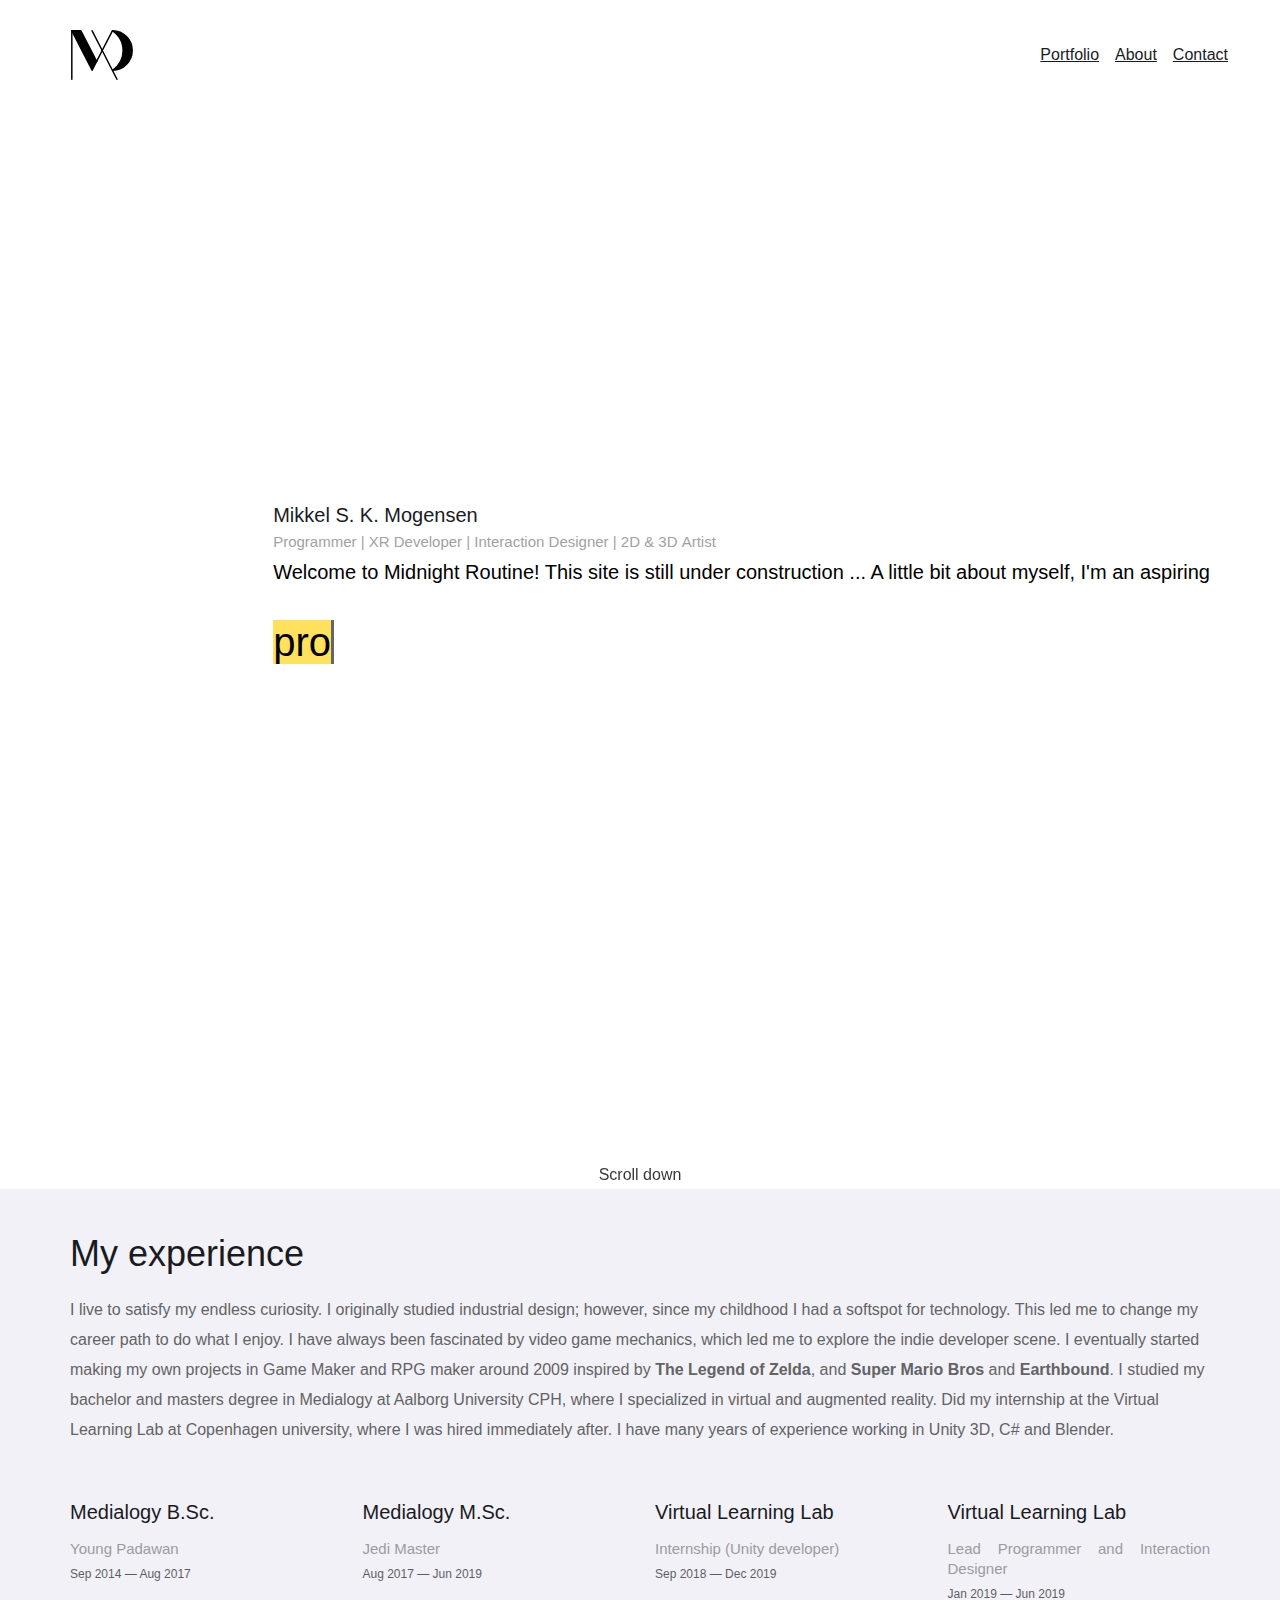
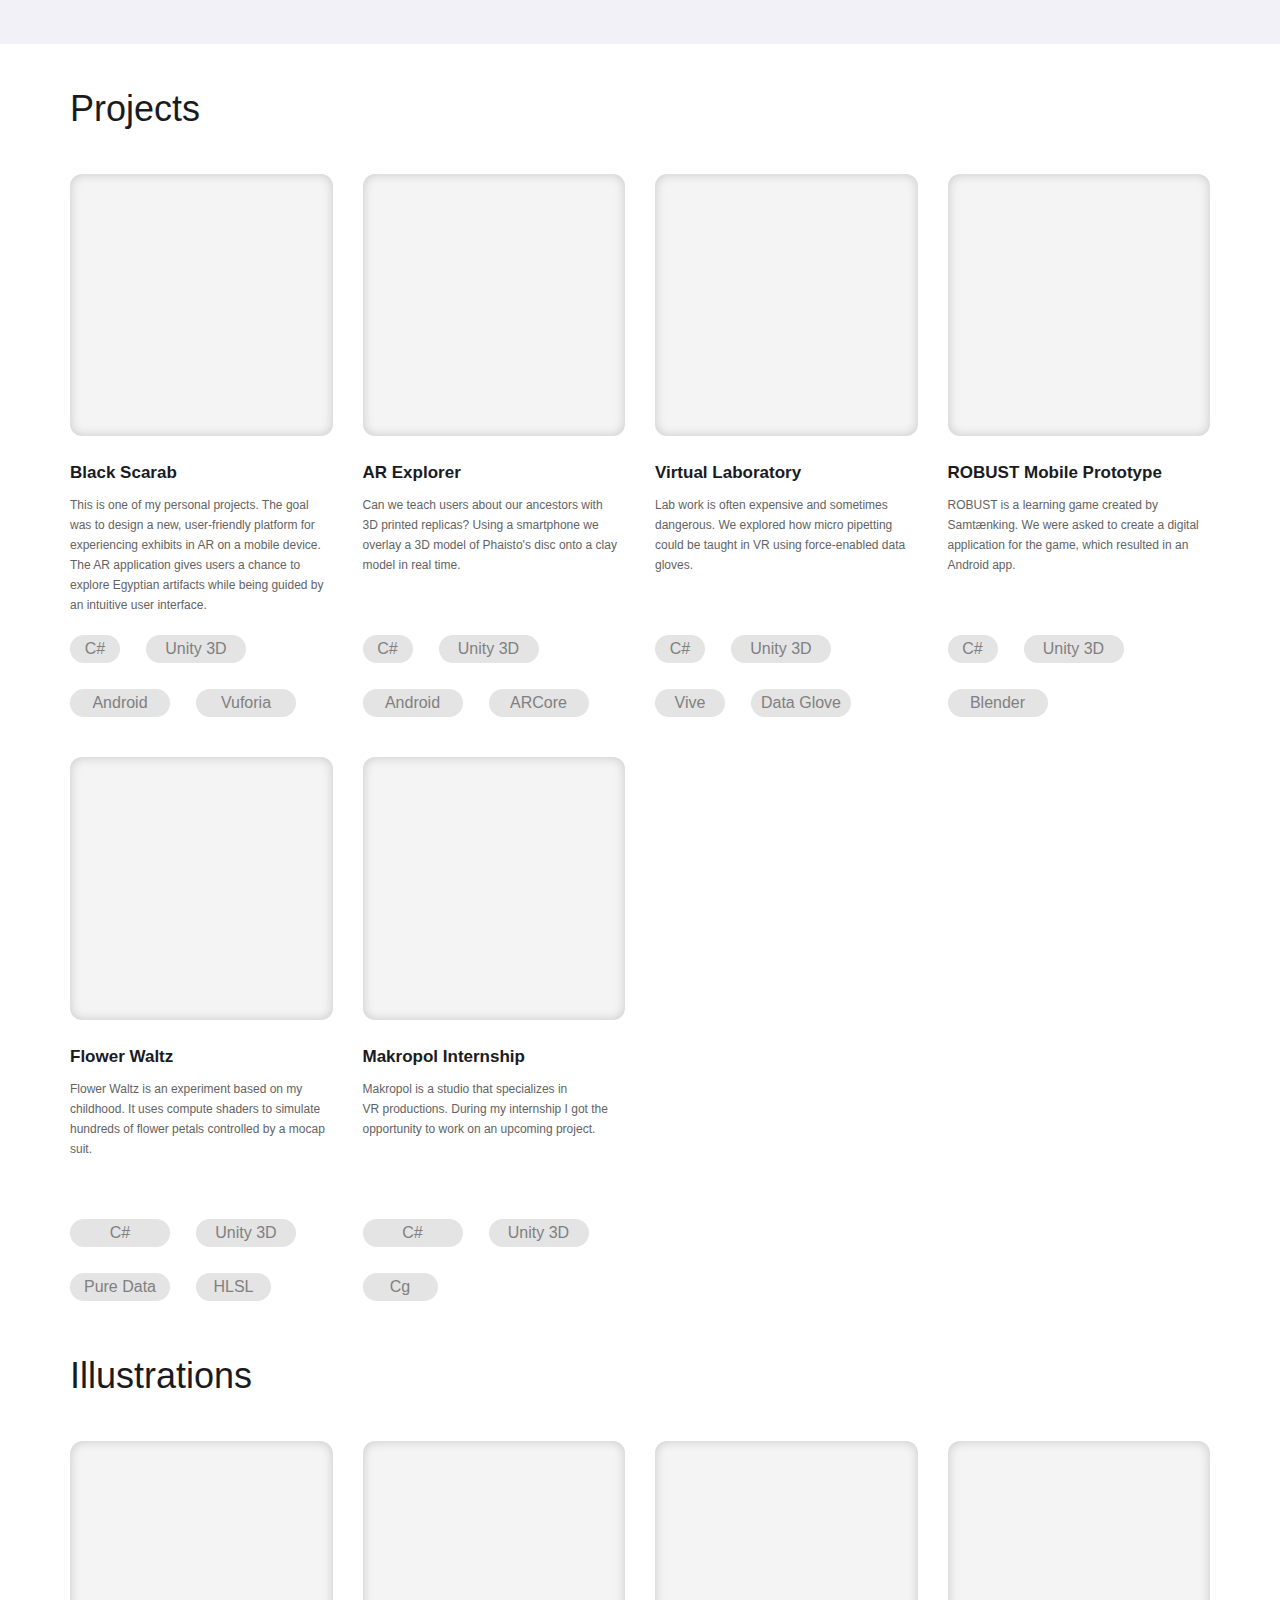
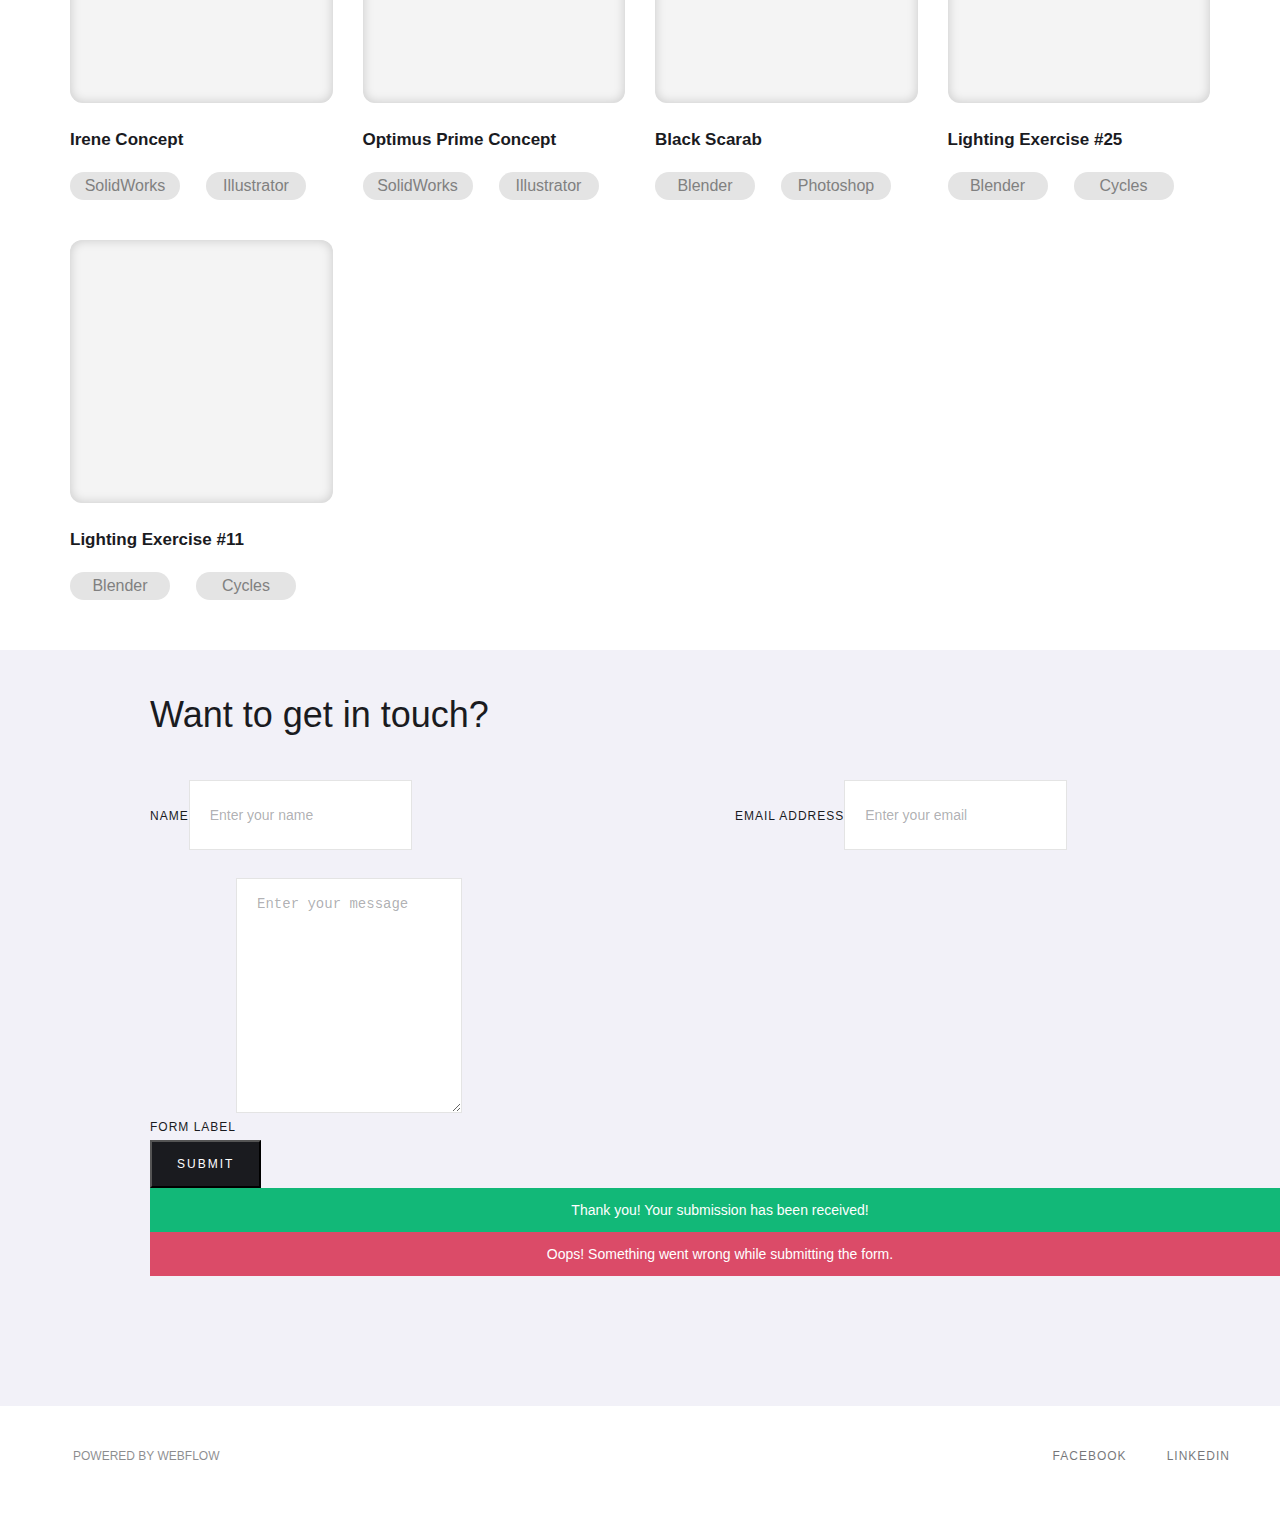
==== index.html @ 4017ff34 "Fix formatting and add logo" ====
<!DOCTYPE html>
<!-- saved from url=(0036)https://midnight-routine.webflow.io/ -->
<html data-wf-domain="midnight-routine.webflow.io" data-wf-page="5c997c6df11155f9b4885e10"
  data-wf-site="5c997c6df111553b6b885e0d"
  class="w-mod-js w-mod-ix wf-montserrat-n1-active wf-montserrat-n4-active wf-montserrat-n5-active wf-montserrat-n7-active wf-poppins-n6-active wf-montserrat-i1-active wf-montserrat-n2-active wf-montserrat-i2-active wf-montserrat-n3-active wf-montserrat-i3-active wf-montserrat-i4-active wf-montserrat-i5-active wf-montserrat-n6-active wf-montserrat-i6-active wf-montserrat-i7-active wf-montserrat-n8-active wf-montserrat-i8-active wf-montserrat-n9-active wf-montserrat-i9-active wf-poppins-n1-active wf-poppins-i1-active wf-poppins-n2-active wf-poppins-i2-active wf-poppins-n3-active wf-poppins-i3-active wf-poppins-n4-active wf-poppins-i4-active wf-poppins-n5-active wf-poppins-i5-active wf-poppins-i6-active wf-poppins-n7-active wf-poppins-i7-active wf-poppins-n8-active wf-poppins-i8-active wf-poppins-n9-active wf-poppins-i9-active wf-active">

<head>
  <meta http-equiv="Content-Type" content="text/html; charset=UTF-8">
  <title>Portfolio - Webflow HTML website template</title>
  <meta content="Midnight Routine" property="og:title">
  <meta content="Portfolio" property="og:description">
  <meta content="summary" name="twitter:card">
  <meta content="width=device-width, initial-scale=1" name="viewport">
  <meta content="Webflow" name="generator">
  <link href="./Portfolio - Webflow HTML website template_files/midnight-routine.webflow.50563ca72.css" rel="stylesheet"
    type="text/css">
  <script src="./Portfolio - Webflow HTML website template_files/webfont.js.download" type="text/javascript"></script>
  <link rel="stylesheet" href="./Portfolio - Webflow HTML website template_files/css" media="all">
  <script
    type="text/javascript">WebFont.load({ google: { families: ["Montserrat:100,100italic,200,200italic,300,300italic,400,400italic,500,500italic,600,600italic,700,700italic,800,800italic,900,900italic", "Poppins:100,100italic,200,200italic,300,300italic,regular,italic,500,500italic,600,600italic,700,700italic,800,800italic,900,900italic"] } });</script>
  <!--[if lt IE 9]><script src="https://cdnjs.cloudflare.com/ajax/libs/html5shiv/3.7.3/html5shiv.min.js" type="text/javascript"></script><![endif]-->
  <script
    type="text/javascript">!function (o, c) { var n = c.documentElement, t = " w-mod-"; n.className += t + "js", ("ontouchstart" in o || o.DocumentTouch && c instanceof DocumentTouch) && (n.className += t + "touch") }(window, document);</script>
  <link href="https://uploads-ssl.webflow.com/img/favicon.ico" rel="shortcut icon" type="image/x-icon">
  <link href="https://uploads-ssl.webflow.com/img/webclip.png" rel="apple-touch-icon">
</head>

<body class="body">
  <div data-collapse="medium" data-animation="default" data-duration="400" class="navigation w-nav">
    <div class="navigation-items"><a href="https://midnight-routine.webflow.io/" id="w-node-b8fe5f6535b7-5f6535b5"
        class="logo-link w-nav-brand w--current"><img
          src="./Portfolio - Webflow HTML website template_files/MR_logo.svg" width="104"
          height="50" alt="" class="logo-image"></a>
      <div id="w-node-b8fe5f6535b9-5f6535b5" class="navigation-wrap">
        <nav role="navigation" class="navigation-items w-nav-menu"><a href="https://midnight-routine.webflow.io/"
            class="w-nav-link w--current">Portfolio</a><a href="https://midnight-routine.webflow.io/about"
            class="w-nav-link">About</a><a href="https://midnight-routine.webflow.io/#Email"
            class="w-nav-link">Contact</a></nav>
        <div class="menu-button w-nav-button"><img
            src="./Portfolio - Webflow HTML website template_files/5c997c6df11155d4ef885e23_menu-icon.png" width="22"
            alt="" class="menu-icon"></div>
      </div>
    </div>
    <div class="w-nav-overlay" data-wf-ignore=""></div>
  </div>
  <div class="section-3">
    <div class="columns-3 w-row">
      <div class="column-7 w-col w-col-6"><img
          src="./Portfolio - Webflow HTML website template_files/5cabde810ca8b5069ae7a44e_Flat_illustration.png"
          srcset="https://uploads-ssl.webflow.com/5c997c6df111553b6b885e0d/5cabde810ca8b5069ae7a44e_Flat_illustration-p-500.png 500w, https://uploads-ssl.webflow.com/5c997c6df111553b6b885e0d/5cabde810ca8b5069ae7a44e_Flat_illustration-p-800.png 800w, https://uploads-ssl.webflow.com/5c997c6df111553b6b885e0d/5cabde810ca8b5069ae7a44e_Flat_illustration-p-1080.png 1080w, https://uploads-ssl.webflow.com/5c997c6df111553b6b885e0d/5cabde810ca8b5069ae7a44e_Flat_illustration.png 1311w"
          sizes="(max-width: 479px) 100vw, (max-width: 767px) 47vw, 48vw" alt=""></div>
      <div class="w-col w-col-6">
        <div class="div-block-14">
          <div class="intro-wrap">
            <div class="name-text">Mikkel S. K. Mogensen</div>
            <div class="paragraph-light">Programmer |&nbsp;XR&nbsp;Developer | Interaction Designer |
              2D&nbsp;&amp;&nbsp;3D&nbsp;Artist</div>
            <div class="div-block-13">
              <div class="text-block-2">Welcome to Midnight Routine! This site is still under construction ... A little
                bit about myself, I'm an aspiring</div>
              <div class="html-embed-2 html-embed-3 html-embed-4 w-embed">
                <style>
 
                </style>

                <h1 class="heading-jumbo"> <span class="txt-rotate" data-period="2000"
                    data-rotate="[ &quot;programmer.&quot;, &quot;XR Developer.&quot;, &quot;artist.&quot;, &quot;polymath.&quot;, &quot;game designer.&quot;, &quot;food enthusiast.&quot;]"><span
                      class="wrap">polymath.</span></span>
                </h1>
              </div>
            </div>
          </div>
        </div>
      </div>
    </div>
  </div>
  <div data-w-id="91ca6f71-14e5-98a4-5848-fb7926e6a652" class="scroll-indicator"
    style="will-change: opacity; opacity: 0.88645;">
    <div>
      <div class="text-block">Scroll down</div><img
        src="./Portfolio - Webflow HTML website template_files/5caa2a121aed36502b6ed4b3_arrow-down-sign-to-navigate.svg"
        alt="" class="image">
    </div>
  </div>
  <div class="section portfolio">
    <div id="w-node-8f65c72d8fc2-b4885e10" class="container">
      <div id="w-node-8f65c72d8fc3-b4885e10" class="carrer-headline-wrap">
        <h2 class="heading">My experience</h2>
        <p class="paragraph-light myexperience">I&nbsp;live to satisfy my endless curiosity. I&nbsp;originally studied
          industrial design; however, since my childhood I&nbsp;had a softspot for technology.&nbsp;This led me to
          change my career path to do what I&nbsp;enjoy. I&nbsp;have always been fascinated by video game mechanics,
          which led me to explore the indie developer scene. I&nbsp;eventually started making my own projects in Game
          Maker and RPG&nbsp;maker around 2009 inspired by <strong>The Legend of Zelda</strong>, and <strong>Super Mario
            Bros</strong> and <strong>Earthbound</strong>. I studied my bachelor and masters degree in Medialogy at
          Aalborg University CPH, where I&nbsp;specialized in virtual and augmented reality. Did my internship at the
          Virtual Learning Lab at Copenhagen university, where I&nbsp;was hired immediately after. I&nbsp;have many
          years of experience working in Unity 3D, C#&nbsp;and Blender.</p>
      </div>
      <div id="w-node-8f65c72d8fc8-b4885e10" class="w-layout-grid work-experience-grid">
        <div id="w-node-8f65c72d8fd9-b4885e10" class="work-position-wrap">
          <div class="position-name-text">Medialogy&nbsp;B.Sc.</div>
          <div class="paragraph-light cc-position-name">Young Padawan</div>
          <div class="paragraph-tiny cc-paragraph-tiny-light">Sep 2014 — Aug 2017<br></div>
        </div>
        <div id="w-node-8f65c72d8fe1-b4885e10" class="work-position-wrap">
          <div class="position-name-text">Medialogy M.Sc.</div>
          <div class="paragraph-light cc-position-name">Jedi Master</div>
          <div class="paragraph-tiny cc-paragraph-tiny-light">Aug 2017 — Jun 2019<br></div>
        </div>
        <div class="work-position-wrap">
          <div class="position-name-text">Virtual Learning Lab</div>
          <div class="paragraph-light cc-position-name">Internship (Unity developer)</div>
          <div class="paragraph-tiny cc-paragraph-tiny-light">Sep 2018 — Dec 2019<br></div>
        </div>
        <div class="work-position-wrap">
          <div class="position-name-text">Virtual Learning Lab</div>
          <div class="paragraph-light cc-position-name">Lead Programmer and Interaction Designer</div>
          <div class="paragraph-tiny cc-paragraph-tiny-light">Jan 2019 — Jun 2019<br></div>
        </div>
      </div>
    </div>
  </div>
  <div class="section-2">
    <h1 class="heading">Projects</h1>
    <div class="w-layout-grid works-grid">
      <div class="div-block-7"><a href="https://midnight-routine.webflow.io/work/blackscarab"
          class="work-image cc-work-1 w-inline-block"></a>
        <div class="descriptions"><a href="https://midnight-routine.webflow.io/work/blackscarab"
            class="project-name-link">Black Scarab</a>
          <div class="work-description">
            <div class="gallery-description">This is one of my personal projects. The goal was to design a new,
              user-friendly platform for experiencing exhibits in AR on a mobile device. The AR application gives users
              a chance to explore Egyptian artifacts while being guided by an intuitive user interface.</div>
          </div>
        </div>
        <div class="tag_container w-container">
          <div class="tag tag_first c">C#</div>
          <div class="tag">Unity 3D</div>
          <div class="tag">Android</div>
          <div class="tag">Vuforia</div>
        </div>
      </div>
      <div id="w-node-cfaad69f00b4-b4885e10"><a href="https://midnight-routine.webflow.io/work/micropipetting"
          class="work-image cc-work-3 w-inline-block"></a>
        <div class="descriptions"><a href="https://midnight-routine.webflow.io/work/micropipetting"
            class="project-name-link">Virtual Laboratory</a>
          <div class="work-description">
            <div class="gallery-description">Lab work is often expensive and sometimes dangerous. We explored how micro
              pipetting could be taught in VR&nbsp;using force-enabled data gloves. </div>
          </div>
        </div>
        <div class="work-description"></div>
        <div class="tag_container w-container">
          <div class="tag tag_first c">C#</div>
          <div class="tag">Unity 3D</div>
          <div class="tag vive">Vive</div>
          <div class="tag">Data Glove</div>
        </div>
      </div>
      <div id="w-node-1d5e9dbaee55-b4885e10"><a href="https://midnight-routine.webflow.io/work/robust"
          class="work-image cc-work-4 w-inline-block"></a>
        <div class="descriptions"><a href="https://midnight-routine.webflow.io/work/robust"
            class="project-name-link">ROBUST&nbsp;Mobile Prototype</a>
          <div class="work-description">
            <div class="gallery-description">ROBUST is a learning game created by Samtænking. We were asked to create a
              digital application for the game, which resulted in an Android app.</div>
          </div>
        </div>
        <div class="tag_container w-container">
          <div class="tag tag_first c">C#</div>
          <div class="tag">Unity 3D</div>
          <div class="tag">Blender</div>
        </div>
      </div>
      <div><a href="https://midnight-routine.webflow.io/work/arexplorer"
          class="work-image cc-work-2 w-inline-block"></a>
        <div class="descriptions">
          <div class="work-description"></div>
        </div>
        <div class="descriptions"><a href="https://midnight-routine.webflow.io/work/arexplorer"
            class="project-name-link">AR&nbsp;Explorer</a>
          <div class="work-description">
            <div class="gallery-description">Can we teach users about our ancestors with 3D&nbsp;printed
              replicas?&nbsp;Using a smartphone we overlay a 3D&nbsp;model of Phaisto's disc onto a clay model in real
              time.</div>
          </div>
        </div>
        <div class="tag_container w-container">
          <div class="tag tag_first c">C#</div>
          <div class="tag">Unity 3D</div>
          <div class="tag">Android</div>
          <div class="tag">ARCore</div>
        </div>
      </div>
      <div class="div-block-7"><a href="https://midnight-routine.webflow.io/work/flowerwaltz"
          class="work-image cc-work-5 w-inline-block"></a>
        <div class="descriptions"><a href="https://midnight-routine.webflow.io/work/flowerwaltz"
            class="project-name-link">Flower Waltz</a>
          <div class="work-description">
            <div class="gallery-description">Flower Waltz is an experiment based on my childhood. It uses compute
              shaders to simulate hundreds of flower petals controlled by a mocap suit.</div>
          </div>
        </div>
        <div class="tag_container w-container">
          <div class="tag tag_first">C#</div>
          <div class="tag">Unity 3D</div>
          <div class="tag">Pure Data</div>
          <div class="tag hlsl">HLSL</div>
        </div>
      </div>
      <div class="div-block-7"><a href="https://midnight-routine.webflow.io/work/makropol"
          class="work-image portfolio-makropol w-inline-block"></a>
        <div class="descriptions"><a href="https://midnight-routine.webflow.io/work/makropol"
            class="project-name-link">Makropol Internship</a>
          <div class="work-description">
            <div class="gallery-description">Makropol is a studio that specializes in VR&nbsp;productions. During my
              internship I&nbsp;got the opportunity to work on an upcoming project.</div>
          </div>
        </div>
        <div class="tag_container w-container">
          <div class="tag tag_first">C#</div>
          <div class="tag">Unity 3D</div>
          <div class="tag hlsl">Cg</div>
        </div>
      </div>
    </div>
  </div>
  <div class="section-2">
    <h1 class="heading">Illustrations</h1>
    <div class="w-layout-grid works-grid">
      <div class="div-block-7"><a
          href="https://uploads-ssl.webflow.com/5c997c6df111553b6b885e0d/5d38f3836145e5de41675b4d_Irene%20poster.png"
          class="work-image gallery1 w-inline-block"></a>
        <div class="descriptions"><a href="https://midnight-routine.webflow.io/work/arexplorer"
            class="project-name-link">Irene&nbsp;Concept</a>
          <div class="work-description"></div>
        </div>
        <div class="tag_container w-container">
          <div class="tag solidworks">SolidWorks</div>
          <div class="tag illustrator">Illustrator</div>
        </div>
      </div>
      <div class="div-block-7"><a
          href="https://uploads-ssl.webflow.com/5c997c6df111553b6b885e0d/5d38f5c27a00da4a13da55b9_poster_case_one-1.png"
          class="work-image gallery2 w-inline-block"></a>
        <div class="descriptions"><a href="https://midnight-routine.webflow.io/work/arexplorer"
            class="project-name-link">Optimus Prime Concept </a>
          <div class="work-description"></div>
        </div>
        <div class="tag_container w-container">
          <div class="tag solidworks">SolidWorks</div>
          <div class="tag illustrator">Illustrator</div>
        </div>
      </div>
      <div class="div-block-7"><a
          href="https://uploads-ssl.webflow.com/5c997c6df111553b6b885e0d/5d2d0ca82be6ba85e0deea06_Black%20Scarab%20No%20Tracks.jpg"
          class="work-image gallery3 w-inline-block"></a>
        <div class="descriptions"><a href="https://midnight-routine.webflow.io/work/arexplorer"
            class="project-name-link">Black Scarab</a>
          <div class="work-description"></div>
        </div>
        <div class="tag_container w-container">
          <div class="tag">Blender</div>
          <div class="tag photoshop">Photoshop</div>
        </div>
      </div>
      <div class="div-block-7"><a
          href="https://uploads-ssl.webflow.com/5c997c6df111553b6b885e0d/5d38f695e4f44065cab84df0_exercise_1_render_4.jpg"
          class="work-image gallery4 w-inline-block"></a>
        <div class="descriptions"><a href="https://midnight-routine.webflow.io/work/arexplorer"
            class="project-name-link">Lighting Exercise #25</a>
          <div class="work-description"></div>
        </div>
        <div class="tag_container w-container">
          <div class="tag">Blender</div>
          <div class="tag">Cycles</div>
        </div>
      </div>
      <div class="div-block-7"><a
          href="https://uploads-ssl.webflow.com/5c997c6df111553b6b885e0d/5d38f8a37546598dcc06a652_soap_dispenser_psd.png"
          class="work-image gallery5 w-inline-block"></a>
        <div class="descriptions"><a href="https://midnight-routine.webflow.io/work/arexplorer"
            class="project-name-link">Lighting Exercise #11</a>
          <div class="work-description"></div>
        </div>
        <div class="tag_container w-container">
          <div class="tag">Blender</div>
          <div class="tag">Cycles</div>
        </div>
      </div>
    </div>
  </div>
  <div class="section cc-contact">
    <div class="container">
      <div class="contact">
        <div class="contact-headline">
          <h3 class="heading">Want to get in touch?</h3>
        </div>
        <div class="contact-form-wrap">
          <div class="w-form">
            <form id="wf-form-Email-Form" name="wf-form-Email-Form" data-name="Email Form" class="contact-form">
              <div class="w-layout-grid contact-form-grid">
                <div id="w-node-a852d0df4a32-d0df4a24"><label for="Name-3">Name</label><input type="text"
                    class="text-field w-input" maxlength="256" name="Name" data-name="Name"
                    placeholder="Enter your name" id="Name"></div>
                <div id="w-node-a852d0df4a36-d0df4a24"><label for="Email-3">Email Address</label><input type="email"
                    class="text-field w-input" maxlength="256" name="Email" data-name="Email"
                    placeholder="Enter your email" id="Email" required=""></div>
                <div id="w-node-a852d0df4a3a-d0df4a24"><label for="Message">Form Label</label><textarea id="Message"
                    name="Message" placeholder="Enter your message" maxlength="5000" data-name="Message"
                    class="text-field cc-textarea w-input"></textarea></div>
              </div><input type="submit" value="Submit" data-wait="Please wait..." class="button w-button">
            </form>
            <div class="status-message cc-success-message w-form-done">
              <div>Thank you! Your submission has been received!</div>
            </div>
            <div class="status-message cc-error-message w-form-fail">
              <div>Oops! Something went wrong while submitting the form.</div>
            </div>
          </div>
        </div>
      </div>
    </div>
  </div>
  <div class="footer-wrap">
    <div><a href="https://webflow.com/" target="_blank" class="webflow-link w-inline-block"><img
          src="./Portfolio - Webflow HTML website template_files/5c997c6df111558692885e28_webflow-w-small@2x.png"
          width="15" alt="" class="webflow-logo-tiny">
        <div class="paragraph-tiny">Powered by Webflow</div>
      </a></div>
    <div class="footer-links"><a href="https://www.facebook.com/0x16e8bea" target="_blank"
        class="footer-item">Facebook</a><a href="https://www.linkedin.com/in/mikkel-mogensen-226739109/" target="_blank"
        class="footer-item">LinkeDin</a></div>
  </div>
  <script src="./Portfolio - Webflow HTML website template_files/jquery-3.4.1.min.220afd743d.js.download"
    type="text/javascript" integrity="sha256-CSXorXvZcTkaix6Yvo6HppcZGetbYMGWSFlBw8HfCJo="
    crossorigin="anonymous"></script>
  <script src="./Portfolio - Webflow HTML website template_files/webflow.00ac438f5.js.download"
    type="text/javascript"></script>
  <!--[if lte IE 9]><script src="//cdnjs.cloudflare.com/ajax/libs/placeholders/3.0.2/placeholders.min.js"></script><![endif]-->
  <script>
    var TxtRotate = function (el, toRotate, period) {
      this.toRotate = toRotate;
      this.el = el;
      this.loopNum = 0;
      this.period = parseInt(period, 10) || 2000;
      this.txt = '';
      this.tick();
      this.isDeleting = false;
    };

    TxtRotate.prototype.tick = function () {
      var i = this.loopNum % this.toRotate.length;
      var fullTxt = this.toRotate[i];

      if (this.isDeleting) {
        this.txt = fullTxt.substring(0, this.txt.length - 1);
      } else {
        this.txt = fullTxt.substring(0, this.txt.length + 1);
      }

      this.el.innerHTML = '<span class="wrap">' + this.txt + '</span>';

      var that = this;
      var delta = 300 - Math.random() * 100;

      if (this.isDeleting) { delta /= 2; }

      if (!this.isDeleting && this.txt === fullTxt) {
        delta = this.period;
        this.isDeleting = true;
      } else if (this.isDeleting && this.txt === '') {
        this.isDeleting = false;
        this.loopNum++;
        delta = 500;
      }

      setTimeout(function () {
        that.tick();
      }, delta);
    };

    window.onload = function () {
      var elements = document.getElementsByClassName('txt-rotate');
      for (var i = 0; i < elements.length; i++) {
        var toRotate = elements[i].getAttribute('data-rotate');
        var period = elements[i].getAttribute('data-period');
        if (toRotate) {
          new TxtRotate(elements[i], JSON.parse(toRotate), period);
        }
      }
      // INJECT CSS
      var css = document.createElement("style");
      css.type = "text/css";
      css.innerHTML = ".txt-rotate > .wrap { border-right: 0.08em solid #666 }";
      document.body.appendChild(css);
    };
  </script>
  <style type="text/css">
    .txt-rotate>.wrap {
      border-right: 0.08em solid #666
    }
  </style>
</body>

</html>
---- Portfolio - Webflow HTML website template_files/midnight-routine.webflow.50563ca72.css ----
/* ==========================================================================
     Start of custom Webflow CSS
     ========================================================================== */
     .w-layout-grid {
        display: -ms-grid;
        display: grid;
        grid-auto-columns: 1fr;
        -ms-grid-columns: 1fr 1fr;
        grid-template-columns: 1fr 1fr;
        -ms-grid-rows: auto auto;
        grid-template-rows: auto auto;
        grid-row-gap: 16px;
        grid-column-gap: 16px;
      }

      .w-embed-youtubevideo {
        width: 100%;
        position: relative;
        padding-bottom: 0px;
        padding-left: 0px;
        padding-right: 0px;
        background-image:
          /*savepage-url=https://d3e54v103j8qbb.cloudfront.net/static/youtube-placeholder.2b05e7d68d.svg*/
          url();
        background-size: cover;
        background-position: 50% 50%;
      }

      .w-embed-youtubevideo:empty {
        min-height: 75px;
        padding-bottom: 56.25%;
      }

      body {
        font-family: Montserrat, sans-serif;
        color: #1a1b1f;
        font-size: 16px;
        line-height: 28px;
        font-weight: 400;
      }

      h1 {
        margin-top: 20px;
        margin-bottom: 15px;
        font-size: 44px;
        line-height: 62px;
        font-weight: 400;
      }

      h2 {
        margin-top: 10px;
        margin-bottom: 10px;
        font-size: 36px;
        line-height: 50px;
        font-weight: 400;
      }

      h3 {
        margin-top: 10px;
        margin-bottom: 10px;
        font-size: 30px;
        line-height: 46px;
        font-weight: 400;
      }

      h4 {
        margin-top: 10px;
        margin-bottom: 10px;
        font-size: 24px;
        line-height: 38px;
        font-weight: 400;
      }

      h5 {
        margin-top: 10px;
        margin-bottom: 10px;
        font-size: 20px;
        line-height: 34px;
        font-weight: 500;
      }

      h6 {
        margin-top: 10px;
        margin-bottom: 10px;
        font-size: 16px;
        line-height: 28px;
        font-weight: 500;
      }

      p {
        margin-bottom: 10px;
      }

      a {
        display: block;
        -webkit-transition: opacity 200ms ease;
        transition: opacity 200ms ease;
        color: #1a1b1f;
        text-decoration: underline;
      }

      a:hover {
        color: #32343a;
      }

      a:active {
        color: #43464d;
      }

      ul {
        margin-top: 20px;
        margin-bottom: 20px;
        padding-left: 40px;
        list-style-type: disc;
      }

      li {
        margin-bottom: 10px;
      }

      img {
        display: block;
      }

      label {
        margin-bottom: 10px;
        font-size: 12px;
        line-height: 20px;
        font-weight: 500;
        letter-spacing: 1px;
        text-transform: uppercase;
      }

      blockquote {
        margin-top: 25px;
        margin-bottom: 25px;
        padding: 15px 30px;
        border-left: 5px solid #e2e2e2;
        font-size: 20px;
        line-height: 34px;
      }

      figure {
        margin-top: 25px;
        padding-bottom: 20px;
      }

      figcaption {
        margin-top: 5px;
        opacity: 0.6;
        font-size: 14px;
        line-height: 26px;
        text-align: center;
      }

      .heading-jumbo-small {
        margin-top: 10px;
        margin-bottom: 15px;
        font-size: 36px;
        line-height: 50px;
        font-weight: 400;
        text-transform: none;
      }

      .styleguide-block {
        display: block;
        margin-top: 80px;
        margin-bottom: 80px;
        -webkit-box-orient: vertical;
        -webkit-box-direction: normal;
        -webkit-flex-direction: column;
        -ms-flex-direction: column;
        flex-direction: column;
        -webkit-box-align: center;
        -webkit-align-items: center;
        -ms-flex-align: center;
        align-items: center;
        text-align: left;
      }

      .heading-jumbo-tiny {
        margin-top: 10px;
        margin-bottom: 10px;
        font-size: 18px;
        line-height: 32px;
        font-weight: 500;
        text-transform: uppercase;
      }

      .rich-text {
        width: 70%;
        margin-right: auto;
        margin-bottom: 100px;
        margin-left: auto;
      }

      .rich-text p {
        margin-top: 15px;
        margin-bottom: 25px;
        opacity: 0.6;
      }

      .container {
        position: static;
        right: -419px;
        z-index: 4;
        display: block;
        overflow: visible;
        width: 100%;
        height: auto;
        max-width: 1140px;
        margin-right: auto;
        margin-left: auto;
        padding: 40px 0px;
        clear: none;
        -webkit-box-orient: horizontal;
        -webkit-box-direction: normal;
        -webkit-flex-direction: row;
        -ms-flex-direction: row;
        flex-direction: row;
        -ms-grid-row-align: auto;
        align-self: auto;
        -webkit-box-flex: 0;
        -webkit-flex: 0 auto;
        -ms-flex: 0 auto;
        flex: 0 auto;
        grid-auto-columns: 1fr;
        grid-column-gap: 16px;
        grid-row-gap: 16px;
        -ms-grid-columns: 1fr 1fr;
        grid-template-columns: 1fr 1fr;
        -ms-grid-rows: auto auto;
        grid-template-rows: auto auto;
        opacity: 1;
      }

      .container.top {
        position: static;
        left: 0%;
        top: auto;
        right: 0%;
        bottom: 0%;
        display: -webkit-box;
        display: -webkit-flex;
        display: -ms-flexbox;
        display: flex;
        overflow: visible;
        width: 100%;
        height: 100%;
        max-width: none;
        margin-right: auto;
        margin-left: auto;
        padding-top: 0px;
        padding-right: 50%;
        padding-left: 15%;
        float: left;
        clear: none;
        -webkit-box-orient: horizontal;
        -webkit-box-direction: normal;
        -webkit-flex-direction: row;
        -ms-flex-direction: row;
        flex-direction: row;
        -webkit-box-pack: center;
        -webkit-justify-content: center;
        -ms-flex-pack: center;
        justify-content: center;
        -webkit-flex-wrap: wrap;
        -ms-flex-wrap: wrap;
        flex-wrap: wrap;
        -webkit-box-align: center;
        -webkit-align-items: center;
        -ms-flex-align: center;
        align-items: center;
        -webkit-align-content: center;
        -ms-flex-line-pack: center;
        align-content: center;
        align-self: auto;
        -webkit-box-ordinal-group: 1;
        -webkit-order: 0;
        -ms-flex-order: 0;
        order: 0;
        -webkit-box-flex: 0;
        -webkit-flex: 0 auto;
        -ms-flex: 0 auto;
        flex: 0 auto;
        grid-auto-columns: 1fr;
        grid-column-gap: 16px;
        grid-row-gap: 16px;
        -ms-grid-columns: 1fr 1fr;
        grid-template-columns: 1fr 1fr;
        -ms-grid-rows: auto auto;
        grid-template-rows: auto auto;
        background-color: #fff;
        color: #1a1b1f;
        font-size: 16px;
        text-align: left;
      }

      .container.micropipetting {
        padding-top: 0px;
        padding-bottom: 0px;
      }

      .styleguide-content-wrap {
        text-align: center;
      }

      .paragraph-small {
        font-size: 14px;
        line-height: 26px;
      }

      .styleguide-header-wrap {
        display: -webkit-box;
        display: -webkit-flex;
        display: -ms-flexbox;
        display: flex;
        height: 460px;
        padding: 30px;
        -webkit-box-orient: vertical;
        -webkit-box-direction: normal;
        -webkit-flex-direction: column;
        -ms-flex-direction: column;
        flex-direction: column;
        -webkit-box-pack: center;
        -webkit-justify-content: center;
        -ms-flex-pack: center;
        justify-content: center;
        -webkit-box-align: center;
        -webkit-align-items: center;
        -ms-flex-align: center;
        align-items: center;
        background-color: #1a1b1f;
        color: #fff;
        text-align: center;
      }

      .styleguide-button-wrap {
        margin-top: 10px;
        margin-bottom: 10px;
      }

      .heading-jumbo {
        margin-top: 10px;
        margin-bottom: 10px;
        color: #000;
        font-size: 40px;
        line-height: 80px;
        text-transform: none;
      }

      .heading-jumbo.white {
        color: #fff;
      }

      .paragraph-tiny {
        font-size: 12px;
        line-height: 20px;
      }

      .paragraph-tiny.cc-paragraph-tiny-light {
        opacity: 0.7;
      }

      .paragraph-tiny.cc-paragraph-tiny-light.white {
        color: #f7f7f7;
      }

      .label {
        margin-bottom: 10px;
        font-size: 12px;
        line-height: 20px;
        font-weight: 500;
        letter-spacing: 1px;
        text-transform: uppercase;
      }

      .label.cc-styleguide-label {
        margin-bottom: 25px;
      }

      .label.cc-speaking-label {
        margin-top: 20px;
        margin-bottom: 10px;
      }

      .label.cc-about-light {
        opacity: 0.6;
      }

      .paragraph-light {
        position: static;
        width: auto;
        margin-right: auto;
        margin-left: auto;
        opacity: 0.6;
        font-family: Montserrat, sans-serif;
        color: #636363;
        font-size: 15px;
        line-height: 20px;
        font-weight: 500;
        text-align: justify;
      }

      .paragraph-light.cc-position-name {
        margin-bottom: 5px;
        text-align: justify;
      }

      .paragraph-light.cc-position-name.white {
        opacity: 1;
        color: #d3d3d3;
      }

      .paragraph-light.white {
        opacity: 1;
        color: #d3d3d3;
      }

      .paragraph-light.myexperience {
        opacity: 1;
        font-size: 16px;
        line-height: 30px;
        text-align: left;
      }

      .section {
        position: static;
        top: 100%;
        display: block;
        width: 80%;
        height: auto;
        margin-top: 0px;
        margin-right: auto;
        margin-left: auto;
        padding-top: 0px;
        float: none;
        clear: none;
        grid-auto-columns: 1fr;
        grid-column-gap: 16px;
        grid-row-gap: 16px;
        -ms-grid-columns: 1fr 1fr;
        grid-template-columns: 1fr 1fr;
        -ms-grid-rows: auto auto;
        grid-template-rows: auto auto;
        text-align: left;
      }

      .section.cc-contact {
        position: static;
        width: 100%;
        padding-right: 80px;
        padding-left: 80px;
        background-color: #f2f1f8;
      }

      .section.about-me {
        position: relative;
        top: auto;
        display: block;
        overflow: visible;
        height: 100%;
        margin-right: 0px;
        margin-left: 0px;
        padding-bottom: 0px;
        float: left;
        clear: none;
        -webkit-box-orient: horizontal;
        -webkit-box-direction: normal;
        -webkit-flex-direction: row;
        -ms-flex-direction: row;
        flex-direction: row;
        -webkit-box-pack: start;
        -webkit-justify-content: flex-start;
        -ms-flex-pack: start;
        justify-content: flex-start;
        -webkit-box-align: start;
        -webkit-align-items: flex-start;
        -ms-flex-align: start;
        align-items: flex-start;
        grid-auto-columns: 1fr;
        grid-column-gap: 16px;
        grid-row-gap: 16px;
        -ms-grid-columns: 1fr 1fr;
        grid-template-columns: 1fr 1fr;
        -ms-grid-rows: auto auto;
        grid-template-rows: auto auto;
        background-color: transparent;
        text-align: left;
      }

      .section.portfolio {
        position: static;
        top: auto;
        z-index: 122;
        display: block;
        overflow: visible;
        width: auto;
        height: auto;
        margin-top: auto;
        margin-right: auto;
        margin-left: auto;
        padding-top: 0px;
        float: none;
        clear: left;
        grid-auto-columns: 1fr;
        grid-column-gap: 16px;
        grid-row-gap: 16px;
        -ms-grid-columns: 1fr 1fr;
        grid-template-columns: 1fr 1fr;
        -ms-grid-rows: auto auto;
        grid-template-rows: auto auto;
        background-color: #f2f1f8;
      }

      .button {
        padding: 12px 25px;
        border-radius: 0px;
        background-color: #1a1b1f;
        -webkit-transition: background-color 400ms ease, opacity 400ms ease, color 400ms ease;
        transition: background-color 400ms ease, opacity 400ms ease, color 400ms ease;
        color: #fff;
        font-size: 12px;
        line-height: 20px;
        letter-spacing: 2px;
        text-decoration: none;
        text-transform: uppercase;
      }

      .button:hover {
        background-color: #32343a;
        color: #fff;
      }

      .button:active {
        background-color: #43464d;
      }

      .button.cc-jumbo-button {
        padding: 16px 35px;
        font-size: 14px;
        line-height: 26px;
      }

      .button.cc-white-button {
        padding: 16px 35px;
        background-color: #fff;
        color: #202020;
        font-size: 14px;
        line-height: 26px;
      }

      .button.cc-white-button:hover {
        background-color: hsla(0, 0%, 100%, 0.8);
      }

      .button.cc-white-button:active {
        background-color: hsla(0, 0%, 100%, 0.9);
      }

      .paragraph-bigger {
        margin-bottom: 10px;
        opacity: 1;
        font-size: 20px;
        line-height: 34px;
        font-weight: 400;
      }

      .paragraph-bigger.cc-bigger-light {
        opacity: 0.6;
      }

      .divider {
        position: static;
        width: 100%;
        height: 100px;
        background-color: hsla(0, 0%, 93.3%, 0);
        background-image:
          /*savepage-url=https://uploads-ssl.webflow.com/5c997c6df111553b6b885e0d/5d2ded69b4a76d36393b47d0_Divider.svg*/
          url();
        background-position: 0px 0px;
      }

      .logo-link {
        z-index: 1;
      }

      .logo-link:hover {
        opacity: 0.8;
      }

      .logo-link:active {
        opacity: 0.7;
      }

      .navigation-item {
        padding-top: 9px;
        padding-bottom: 9px;
        background-color: transparent;
        opacity: 0.6;
        color: #000;
        font-size: 12px;
        line-height: 20px;
        font-weight: 500;
        letter-spacing: 1px;
        text-transform: uppercase;
      }

      .navigation-item:hover {
        opacity: 0.9;
      }

      .navigation-item:active {
        opacity: 0.8;
      }

      .navigation-item.w--current {
        opacity: 1;
        color: #000;
        font-weight: 600;
      }

      .navigation-item.w--current:hover {
        opacity: 0.8;
        color: #32343a;
      }

      .navigation-item.w--current:active {
        opacity: 0.7;
        color: #32343a;
      }

      .navigation-item.white {
        opacity: 1;
        color: #fff;
      }

      .navigation-items {
        position: relative;
        top: auto;
        z-index: 9999;
        display: -webkit-box;
        display: -webkit-flex;
        display: -ms-flexbox;
        display: flex;
        overflow: visible;
        height: auto;
        margin-top: 0px;
        clear: none;
        -webkit-box-pack: justify;
        -webkit-justify-content: space-between;
        -ms-flex-pack: justify;
        justify-content: space-between;
        -webkit-box-align: center;
        -webkit-align-items: center;
        -ms-flex-align: center;
        align-items: center;
        -webkit-box-flex: 1;
        -webkit-flex: 1;
        -ms-flex: 1;
        flex: 1;
        grid-auto-columns: 1fr;
        grid-column-gap: 16px;
        grid-row-gap: 16px;
        -ms-grid-columns: 1fr 1fr;
        grid-template-columns: 1fr 1fr;
        -ms-grid-rows: auto auto;
        grid-template-rows: auto auto;
        text-align: left;
      }

      .navigation {
        position: absolute;
        left: 0%;
        top: 0px;
        right: 0%;
        bottom: auto;
        z-index: 999;
        display: block;
        width: auto;
        height: auto;
        margin-top: 0px;
        padding: 30px 50px;
        float: none;
        clear: none;
        -webkit-box-orient: horizontal;
        -webkit-box-direction: normal;
        -webkit-flex-direction: row;
        -ms-flex-direction: row;
        flex-direction: row;
        -webkit-box-pack: start;
        -webkit-justify-content: flex-start;
        -ms-flex-pack: start;
        justify-content: flex-start;
        -webkit-flex-wrap: nowrap;
        -ms-flex-wrap: nowrap;
        flex-wrap: nowrap;
        -webkit-box-align: center;
        -webkit-align-items: center;
        -ms-flex-align: center;
        align-items: center;
        grid-auto-columns: 1fr;
        grid-column-gap: 16px;
        grid-row-gap: 16px;
        -ms-grid-columns: 1fr 1fr;
        grid-template-columns: 1fr 1fr;
        -ms-grid-rows: auto auto;
        grid-template-rows: auto auto;
        border: 1px none #000;
        background-color: rgba(255, 255, 255, 0);
      }

      .logo-image {
        position: static;
        display: block;
      }

      .navigation-wrap {
        display: -webkit-box;
        display: -webkit-flex;
        display: -ms-flexbox;
        display: flex;
        margin-right: -20px;
        -webkit-box-align: center;
        -webkit-align-items: center;
        -ms-flex-align: center;
        align-items: center;
      }

      .intro-wrap {
        position: static;
        left: 0%;
        top: 0%;
        right: 0%;
        bottom: auto;
        z-index: auto;
        display: block;
        overflow: visible;
        height: auto;
        margin-top: auto;
        margin-bottom: auto;
        padding-right: 0px;
        float: none;
        -webkit-box-orient: vertical;
        -webkit-box-direction: normal;
        -webkit-flex-direction: column;
        -ms-flex-direction: column;
        flex-direction: column;
        -webkit-box-pack: start;
        -webkit-justify-content: flex-start;
        -ms-flex-pack: start;
        justify-content: flex-start;
        -webkit-flex-wrap: wrap;
        -ms-flex-wrap: wrap;
        flex-wrap: wrap;
        -webkit-box-align: start;
        -webkit-align-items: flex-start;
        -ms-flex-align: start;
        align-items: flex-start;
        -webkit-align-content: flex-start;
        -ms-flex-line-pack: start;
        align-content: flex-start;
        -ms-grid-row-align: auto;
        align-self: auto;
        -webkit-box-flex: 0;
        -webkit-flex: 0 auto;
        -ms-flex: 0 auto;
        flex: 0 auto;
        grid-auto-columns: 1fr;
        grid-column-gap: 16px;
        grid-row-gap: 16px;
        grid-template-areas: ".";
        -ms-grid-columns: 1fr 16px 1fr;
        grid-template-columns: 1fr 1fr;
        -ms-grid-rows: 1fr 16px auto;
        grid-template-rows: 1fr auto;
      }

      .name-text {
        position: static;
        display: block;
        margin-top: 10px;
        font-size: 20px;
        line-height: 34px;
        font-weight: 400;
      }

      .position-name-text {
        margin-bottom: 10px;
        font-size: 20px;
        line-height: 34px;
        font-weight: 400;
        text-transform: none;
      }

      .position-name-text.white {
        color: #fff;
      }

      .work-description {
        display: -webkit-box;
        display: -webkit-flex;
        display: -ms-flexbox;
        display: flex;
        width: 100%;
        margin-bottom: 0px;
        -webkit-box-orient: vertical;
        -webkit-box-direction: normal;
        -webkit-flex-direction: column;
        -ms-flex-direction: column;
        flex-direction: column;
        -webkit-box-pack: center;
        -webkit-justify-content: center;
        -ms-flex-pack: center;
        justify-content: center;
        -webkit-box-align: start;
        -webkit-align-items: flex-start;
        -ms-flex-align: start;
        align-items: flex-start;
      }

      .work-experience-grid {
        margin-bottom: 0px;
        grid-column-gap: 30px;
        grid-row-gap: 30px;
        grid-template-areas: ". . . .";
        -ms-grid-columns: 1fr 30px 1fr 30px 1fr 30px 1fr;
        grid-template-columns: 1fr 1fr 1fr 1fr;
        -ms-grid-rows: auto;
        grid-template-rows: auto;
      }

      .works-grid {
        display: -ms-grid;
        display: grid;
        margin: 40px 0%;
        padding-right: 0px;
        justify-items: stretch;
        -webkit-box-align: stretch;
        -webkit-align-items: stretch;
        -ms-flex-align: stretch;
        align-items: stretch;
        -webkit-align-content: stretch;
        -ms-flex-line-pack: stretch;
        align-content: stretch;
        grid-auto-flow: row;
        grid-auto-columns: 1fr;
        grid-column-gap: 30px;
        grid-row-gap: 30px;
        grid-template-areas: ". . ."". . .";
        -ms-grid-columns: 1fr 30px 1fr 30px 1fr 30px 1fr;
        grid-template-columns: 1fr 1fr 1fr 1fr;
        -ms-grid-rows: auto 30px auto;
        grid-template-rows: auto auto;
      }

      .carrer-headline-wrap {
        position: static;
        display: block;
        overflow: visible;
        width: 100%;
        margin-bottom: 50px;
        float: none;
        clear: none;
      }

      .work-image {
        position: relative;
        display: -webkit-box;
        display: -webkit-flex;
        display: -ms-flexbox;
        display: flex;
        margin-bottom: 20px;
        padding-bottom: 100%;
        -webkit-box-orient: vertical;
        -webkit-box-direction: normal;
        -webkit-flex-direction: column;
        -ms-flex-direction: column;
        flex-direction: column;
        -webkit-box-pack: center;
        -webkit-justify-content: center;
        -ms-flex-pack: center;
        justify-content: center;
        -webkit-box-align: stretch;
        -webkit-align-items: stretch;
        -ms-flex-align: stretch;
        align-items: stretch;
        grid-auto-columns: 1fr;
        grid-column-gap: 16px;
        grid-row-gap: 16px;
        -ms-grid-columns: 1fr 1fr;
        grid-template-columns: 1fr 1fr;
        -ms-grid-rows: auto auto;
        grid-template-rows: auto auto;
        border-style: none;
        border-width: 3px;
        border-color: #c4c4c4;
        border-radius: 12px;
        background-color: #f4f4f4;
        background-image:
          /*savepage-url=https://d3e54v103j8qbb.cloudfront.net/img/example-bg.png*/
          url();
        background-position: 50% 50%;
        background-size: cover;
        box-shadow: inset 0 0 11px 0 rgba(0, 0, 0, 0.18);
        -webkit-transition-property: none;
        transition-property: none;
        text-align: center;
        text-decoration: none;
        cursor: default;
      }

      .work-image:hover {
        opacity: 0.8;
      }

      .work-image:active {
        opacity: 0.7;
      }

      .work-image.cc-work-1 {
        width: auto;
        background-image:
          /*savepage-url=https://uploads-ssl.webflow.com/5c997c6df111553b6b885e0d/5c9ac859bcc30e8533382b66_Walk%20in%20the%20desert%20Edit.jpg*/
          var(--savepage-url-25);
        background-position: 50% 100%;
        background-size: cover;
      }

      .work-image.cc-work-2 {
        background-image:
          /*savepage-url=https://uploads-ssl.webflow.com/5c997c6df111553b6b885e0d/5c9ac4f4ce34854f2a3701b0_AR%20Explorer%20Mockup.jpg*/
          var(--savepage-url-28);
        background-position: 100% 50%;
        background-size: cover;
      }

      .work-image.cc-work-3 {
        background-image:
          /*savepage-url=https://uploads-ssl.webflow.com/5c997c6df111553b6b885e0d/5c9ac975ce348551dd371588_Lab.png*/
          var(--savepage-url-26);
      }

      .work-image.cc-work-4 {
        background-image:
          /*savepage-url=https://uploads-ssl.webflow.com/5c997c6df111553b6b885e0d/5c998522be9dc3144659164b_Robust_cover.png*/
          var(--savepage-url-27);
      }

      .work-image.cc-work-5 {
        background-image:
          /*savepage-url=https://uploads-ssl.webflow.com/5c997c6df111553b6b885e0d/5d2bb70c86b66b9d4bc01afd_FlowerWaltz.png*/
          var(--savepage-url-29);
        background-position: 50% 70%;
        background-size: contain;
      }

      .work-image.portfolio-makropol {
        background-image:
          /*savepage-url=https://uploads-ssl.webflow.com/5c997c6df111553b6b885e0d/5d65aed5453152dc7397d29e_Candy%20world.png*/
          var(--savepage-url-30);
        background-position: 50% 50%;
        background-size: auto 130%;
        background-repeat: repeat;
      }

      .work-image.cc-work-7 {
        border-radius: 5%;
      }

      .work-image.cc-work-8 {
        border-radius: 5%;
      }

      .work-image.gallery1 {
        border-radius: 5%;
        background-image:
          /*savepage-url=https://uploads-ssl.webflow.com/5c997c6df111553b6b885e0d/5d38f3836145e5de41675b4d_Irene%20poster.png*/
          var(--savepage-url-31);
        background-position: 50% 0%;
        background-size: 150% 150%;
      }

      .work-image.gallery2 {
        background-image:
          /*savepage-url=https://uploads-ssl.webflow.com/5c997c6df111553b6b885e0d/5d38f5c27a00da4a13da55b9_poster_case_one-1.png*/
          var(--savepage-url-32);
        background-position: 50% 0%;
        background-size: 150% 150%;
      }

      .work-image.gallery3 {
        background-image:
          /*savepage-url=https://uploads-ssl.webflow.com/5c997c6df111553b6b885e0d/5d2d0ca82be6ba85e0deea06_Black%20Scarab%20No%20Tracks.jpg*/
          var(--savepage-url-33);
      }

      .work-image.gallery4 {
        background-image:
          /*savepage-url=https://uploads-ssl.webflow.com/5c997c6df111553b6b885e0d/5d38f695e4f44065cab84df0_exercise_1_render_4.jpg*/
          var(--savepage-url-34);
      }

      .work-image.gallery5 {
        background-image:
          /*savepage-url=https://uploads-ssl.webflow.com/5c997c6df111553b6b885e0d/5d38f8a37546598dcc06a652_soap_dispenser_psd.png*/
          var(--savepage-url-35);
      }

      .project-name-link {
        margin-bottom: 5px;
        font-family: Poppins, sans-serif;
        font-size: 17px;
        line-height: 34px;
        font-weight: 600;
        text-align: left;
        text-decoration: none;
      }

      .project-name-link:hover {
        opacity: 0.8;
      }

      .project-name-link:active {
        opacity: 0.7;
      }

      .text-field {
        margin-bottom: 18px;
        padding: 21px 20px;
        border: 1px solid #e4e4e4;
        border-radius: 0px;
        -webkit-transition: border-color 400ms ease;
        transition: border-color 400ms ease;
        font-size: 14px;
        line-height: 26px;
      }

      .text-field:hover {
        border-color: #e3e6eb;
      }

      .text-field:active {
        border-color: #43464d;
      }

      .text-field:focus {
        border-color: #43464d;
      }

      .text-field::-webkit-input-placeholder {
        color: rgba(50, 52, 58, 0.4);
      }

      .text-field:-ms-input-placeholder {
        color: rgba(50, 52, 58, 0.4);
      }

      .text-field::-ms-input-placeholder {
        color: rgba(50, 52, 58, 0.4);
      }

      .text-field::placeholder {
        color: rgba(50, 52, 58, 0.4);
      }

      .text-field.cc-textarea {
        height: 200px;
        padding-top: 12px;
      }

      .status-message {
        padding: 9px 30px;
        background-color: #202020;
        color: #fff;
        font-size: 14px;
        line-height: 26px;
        text-align: center;
      }

      .status-message.cc-success-message {
        background-color: #12b878;
      }

      .status-message.cc-error-message {
        background-color: #db4b68;
      }

      .contact {
        margin-right: auto;
        margin-left: auto;
        padding-top: 0px;
        padding-bottom: 90px;
      }

      .contact-headline {
        width: 100%;
        margin-bottom: 40px;
      }

      .contact-form-grid {
        grid-column-gap: 30px;
        grid-row-gap: 10px;
      }

      .contact-form-wrap {
        width: 100%;
        margin-right: auto;
        margin-left: auto;
      }

      .footer-wrap {
        display: -webkit-box;
        display: -webkit-flex;
        display: -ms-flexbox;
        display: flex;
        padding: 40px 50px;
        -webkit-box-pack: justify;
        -webkit-justify-content: space-between;
        -ms-flex-pack: justify;
        justify-content: space-between;
        -webkit-box-align: center;
        -webkit-align-items: center;
        -ms-flex-align: center;
        align-items: center;
      }

      .webflow-link {
        display: -webkit-box;
        display: -webkit-flex;
        display: -ms-flexbox;
        display: flex;
        -webkit-box-align: center;
        -webkit-align-items: center;
        -ms-flex-align: center;
        align-items: center;
        opacity: 0.5;
        -webkit-transition: opacity 400ms ease;
        transition: opacity 400ms ease;
        text-decoration: none;
        text-transform: uppercase;
      }

      .webflow-link:hover {
        opacity: 1;
      }

      .webflow-link:active {
        opacity: 0.8;
      }

      .webflow-logo-tiny {
        margin-top: -2px;
        margin-right: 8px;
      }

      .footer-links {
        display: -webkit-box;
        display: -webkit-flex;
        display: -ms-flexbox;
        display: flex;
        margin-right: -20px;
        -webkit-box-align: center;
        -webkit-align-items: center;
        -ms-flex-align: center;
        align-items: center;
      }

      .footer-item {
        margin-right: 20px;
        margin-left: 20px;
        opacity: 0.6;
        font-size: 12px;
        line-height: 20px;
        letter-spacing: 1px;
        text-decoration: none;
        text-transform: uppercase;
      }

      .footer-item:hover {
        opacity: 0.9;
      }

      .footer-item:active {
        opacity: 0.8;
      }

      .about-intro-grid {
        margin-top: 100px;
        margin-bottom: 140px;
        -webkit-box-align: center;
        -webkit-align-items: center;
        -ms-flex-align: center;
        align-items: center;
        grid-column-gap: 80px;
        grid-row-gap: 30px;
        grid-template-areas: ". .";
        -ms-grid-columns: 1fr 80px 2fr;
        grid-template-columns: 1fr 2fr;
        -ms-grid-rows: auto;
        grid-template-rows: auto;
      }

      .hi-there-heading {
        margin-top: 10px;
        margin-bottom: 20px;
        font-size: 30px;
      }

      .service-name-text {
        margin-bottom: 10px;
        opacity: 0.6;
        font-size: 30px;
        line-height: 46px;
      }

      .skillset-wrap {
        padding-right: 60px;
      }

      .reference-link {
        opacity: 0.6;
        font-size: 14px;
        line-height: 26px;
        text-decoration: none;
      }

      .reference-link:hover {
        opacity: 1;
      }

      .reference-link:active {
        opacity: 0.9;
      }

      .featured-item-wrap {
        margin-bottom: 25px;
      }

      .services-items-grid {
        padding-top: 10px;
        grid-column-gap: 30px;
        grid-row-gap: 30px;
        grid-template-areas: ". .";
        -ms-grid-rows: auto;
        grid-template-rows: auto;
      }

      .skills-grid {
        margin-bottom: 140px;
        grid-column-gap: 80px;
        grid-row-gap: 30px;
        grid-template-areas: ". .";
        -ms-grid-columns: 1fr 80px 1fr;
        grid-template-columns: 1fr 1fr;
        -ms-grid-rows: auto;
        grid-template-rows: auto;
      }

      .personal-features-grid {
        margin-bottom: 110px;
        grid-column-gap: 80px;
        grid-row-gap: 20px;
        grid-template-areas: ". ."". .";
        -ms-grid-rows: auto 20px auto;
        grid-template-rows: auto auto;
      }

      .speaking-text {
        display: inline-block;
        margin-right: 8px;
      }

      .speaking-text.cc-past-speaking {
        opacity: 0.6;
      }

      .speaking-detail {
        display: inline-block;
        opacity: 0.6;
      }

      .upcoming-wrap {
        margin-bottom: 40px;
      }

      .social-media-heading {
        margin-bottom: 60px;
      }

      .social-media-grid {
        margin-bottom: 30px;
        grid-column-gap: 30px;
        grid-row-gap: 30px;
        -ms-grid-rows: auto 30px auto;
        grid-template-areas: ". . . ."". . . .";
        -ms-grid-columns: 1fr 30px 1fr 30px 1fr 30px 1fr;
        grid-template-columns: 1fr 1fr 1fr 1fr;
      }

      .project-overview-grid {
        margin-top: 135px;
        margin-bottom: 135px;
        grid-column-gap: 50px;
        grid-row-gap: 32px;
        grid-template-areas: ". . . ."". . . .";
        -ms-grid-columns: 1fr 50px 1fr 50px 1fr 50px 1fr;
        grid-template-columns: 1fr 1fr 1fr 1fr;
        -ms-grid-rows: auto 32px auto;
        grid-template-rows: auto auto;
      }

      .project-overview-grid.robust {
        margin-top: 0px;
        margin-bottom: 0px;
        grid-row-gap: 30px;
      }

      .project-overview-grid.afterfullpage {
        margin: 40px auto;
        grid-column-gap: 50px;
        grid-row-gap: 35px;
      }

      .detail-header-image {
        position: static;
        display: block;
        overflow: visible;
        width: 50%;
        margin-right: auto;
        margin-left: auto;
        float: none;
        text-align: left;
      }

      .detail-header-image.robust {
        width: 30%;
        margin-top: 120px;
      }

      .project-description-grid {
        margin-top: 0px;
        margin-bottom: 0px;
        grid-column-gap: 30px;
        grid-row-gap: 30px;
        grid-template-areas: ". .";
        -ms-grid-columns: 1fr 30px 2.5fr;
        grid-template-columns: 1fr 2.5fr;
        -ms-grid-rows: auto;
        grid-template-rows: auto;
      }

      .detail-image {
        width: 100%;
        margin-bottom: 30px;
      }

      .email-section {
        width: 70%;
        margin: 140px auto 200px;
        text-align: center;
      }

      .email-link {
        margin-top: 15px;
        margin-bottom: 15px;
        color: #000;
        font-size: 64px;
        line-height: 88px;
        font-weight: 400;
        text-decoration: none;
        text-transform: none;
      }

      .email-link:hover {
        opacity: 0.8;
      }

      .email-link:active {
        opacity: 0.7;
      }

      .utility-page-wrap {
        display: -webkit-box;
        display: -webkit-flex;
        display: -ms-flexbox;
        display: flex;
        width: 100vw;
        height: 100vh;
        max-height: 100%;
        max-width: 100%;
        padding: 30px;
        -webkit-box-pack: center;
        -webkit-justify-content: center;
        -ms-flex-pack: center;
        justify-content: center;
        -webkit-box-align: center;
        -webkit-align-items: center;
        -ms-flex-align: center;
        align-items: center;
        color: #fff;
        text-align: center;
      }

      ._404-wrap {
        display: -webkit-box;
        display: -webkit-flex;
        display: -ms-flexbox;
        display: flex;
        width: 100%;
        height: 100%;
        padding: 30px;
        -webkit-box-orient: vertical;
        -webkit-box-direction: normal;
        -webkit-flex-direction: column;
        -ms-flex-direction: column;
        flex-direction: column;
        -webkit-box-pack: center;
        -webkit-justify-content: center;
        -ms-flex-pack: center;
        justify-content: center;
        -webkit-box-align: center;
        -webkit-align-items: center;
        -ms-flex-align: center;
        align-items: center;
        background-color: #1a1b1f;
      }

      ._404-content-wrap {
        margin-bottom: 20px;
      }

      .protected-wrap {
        display: -webkit-box;
        display: -webkit-flex;
        display: -ms-flexbox;
        display: flex;
        padding-top: 90px;
        padding-bottom: 100px;
        -webkit-box-pack: center;
        -webkit-justify-content: center;
        -ms-flex-pack: center;
        justify-content: center;
        text-align: center;
      }

      .protected-form {
        display: -webkit-box;
        display: -webkit-flex;
        display: -ms-flexbox;
        display: flex;
        -webkit-box-orient: vertical;
        -webkit-box-direction: normal;
        -webkit-flex-direction: column;
        -ms-flex-direction: column;
        flex-direction: column;
      }

      .protected-heading {
        margin-bottom: 30px;
      }

      .text-span {
        color: #ff5356;
      }

      .txt-rotate {
        background-color: #ffe15d;
      }

      .div-block {
        display: -webkit-box;
        display: -webkit-flex;
        display: -ms-flexbox;
        display: flex;
        overflow: visible;
        width: 15px;
        height: 15px;
        -webkit-box-orient: horizontal;
        -webkit-box-direction: normal;
        -webkit-flex-direction: row;
        -ms-flex-direction: row;
        flex-direction: row;
        -webkit-box-pack: center;
        -webkit-justify-content: center;
        -ms-flex-pack: center;
        justify-content: center;
        -webkit-box-align: center;
        -webkit-align-items: center;
        -ms-flex-align: center;
        align-items: center;
        -webkit-box-flex: 0;
        -webkit-flex: 0 auto;
        -ms-flex: 0 auto;
        flex: 0 auto;
        grid-auto-columns: 1fr;
        grid-column-gap: 16px;
        grid-row-gap: 144px;
        grid-template-areas: ".";
        -ms-grid-columns: 1fr 16px 1fr 16px 1fr;
        grid-template-columns: 1fr 1fr 1fr;
        -ms-grid-rows: auto 144px auto 144px auto;
        grid-template-rows: auto auto auto;
        border-radius: 20px;
        background-color: #c5c5c5;
        color: #1242ff;
        text-align: left;
      }

      .columns {
        display: -webkit-box;
        display: -webkit-flex;
        display: -ms-flexbox;
        display: flex;
        -webkit-box-orient: horizontal;
        -webkit-box-direction: normal;
        -webkit-flex-direction: row;
        -ms-flex-direction: row;
        flex-direction: row;
        -webkit-box-pack: center;
        -webkit-justify-content: center;
        -ms-flex-pack: center;
        justify-content: center;
        -webkit-box-align: center;
        -webkit-align-items: center;
        -ms-flex-align: center;
        align-items: center;
      }

      .column {
        display: -webkit-box;
        display: -webkit-flex;
        display: -ms-flexbox;
        display: flex;
        padding-right: 40px;
        -webkit-box-pack: end;
        -webkit-justify-content: flex-end;
        -ms-flex-pack: end;
        justify-content: flex-end;
        -webkit-box-align: center;
        -webkit-align-items: center;
        -ms-flex-align: center;
        align-items: center;
      }

      .column-2 {
        display: -webkit-box;
        display: -webkit-flex;
        display: -ms-flexbox;
        display: flex;
        -webkit-box-orient: vertical;
        -webkit-box-direction: normal;
        -webkit-flex-direction: column;
        -ms-flex-direction: column;
        flex-direction: column;
        -webkit-box-pack: center;
        -webkit-justify-content: center;
        -ms-flex-pack: center;
        justify-content: center;
        -webkit-box-align: end;
        -webkit-align-items: flex-end;
        -ms-flex-align: end;
        align-items: flex-end;
        align-self: auto;
        -webkit-box-flex: 0;
        -webkit-flex: 0 auto;
        -ms-flex: 0 auto;
        flex: 0 auto;
        grid-auto-columns: 1fr;
        grid-column-gap: 16px;
        grid-row-gap: 16px;
        -ms-grid-columns: 1fr 1fr;
        grid-template-columns: 1fr 1fr;
        -ms-grid-rows: auto auto;
        grid-template-rows: auto auto;
      }

      .column-3 {
        display: -webkit-box;
        display: -webkit-flex;
        display: -ms-flexbox;
        display: flex;
        -webkit-box-pack: end;
        -webkit-justify-content: flex-end;
        -ms-flex-pack: end;
        justify-content: flex-end;
      }

      .html-embed {
        display: block;
        -webkit-box-pack: center;
        -webkit-justify-content: center;
        -ms-flex-pack: center;
        justify-content: center;
      }

      .column-4 {
        display: block;
        grid-auto-columns: 1fr;
        grid-column-gap: 16px;
        grid-row-gap: 16px;
        -ms-grid-columns: 1fr 1fr;
        grid-template-columns: 1fr 1fr;
        -ms-grid-rows: auto auto;
        grid-template-rows: auto auto;
      }

      .timeline-embed {
        position: absolute;
        display: block;
        overflow: visible;
        width: 100%;
        height: auto;
        margin-top: 0px;
        margin-bottom: 0px;
        -webkit-box-orient: horizontal;
        -webkit-box-direction: normal;
        -webkit-flex-direction: row;
        -ms-flex-direction: row;
        flex-direction: row;
        -webkit-box-pack: end;
        -webkit-justify-content: flex-end;
        -ms-flex-pack: end;
        justify-content: flex-end;
        -webkit-flex-wrap: nowrap;
        -ms-flex-wrap: nowrap;
        flex-wrap: nowrap;
        -webkit-box-align: center;
        -webkit-align-items: center;
        -ms-flex-align: center;
        align-items: center;
        text-align: left;
      }

      .vline {
        position: absolute;
        left: 0%;
        top: 0%;
        right: 0%;
        bottom: 0%;
        z-index: 0;
        display: none;
        overflow: visible;
        width: 100%;
        height: 100%;
        min-height: 0px;
        margin-top: 0px;
        margin-right: auto;
        margin-left: auto;
        padding-bottom: 0px;
        clear: none;
        -webkit-box-orient: horizontal;
        -webkit-box-direction: normal;
        -webkit-flex-direction: row;
        -ms-flex-direction: row;
        flex-direction: row;
        -webkit-box-pack: end;
        -webkit-justify-content: flex-end;
        -ms-flex-pack: end;
        justify-content: flex-end;
        -webkit-flex-wrap: nowrap;
        -ms-flex-wrap: nowrap;
        flex-wrap: nowrap;
        -webkit-box-align: end;
        -webkit-align-items: flex-end;
        -ms-flex-align: end;
        align-items: flex-end;
        border-radius: 0px;
        text-align: left;
      }

      .body {
        bottom: auto;
        display: block;
        overflow: visible;
        height: 100%;
        margin-top: 0px;
        margin-right: 0px;
        margin-left: 0px;
        clear: none;
      }

      .html-embed-2 {
        position: absolute;
        left: 0%;
        top: 0%;
        right: 0%;
        bottom: auto;
        display: block;
        font-family: Montserrat, sans-serif;
        font-size: 10px;
        font-weight: 400;
      }

      .image {
        display: block;
        width: 20px;
        margin-right: auto;
        margin-left: auto;
        background-color: hsla(0, 0%, 100%, 0);
        text-align: left;
      }

      .text-block {
        display: block;
        margin-right: auto;
        margin-left: auto;
        float: none;
        clear: none;
        -webkit-box-orient: horizontal;
        -webkit-box-direction: normal;
        -webkit-flex-direction: row;
        -ms-flex-direction: row;
        flex-direction: row;
        -webkit-box-pack: start;
        -webkit-justify-content: flex-start;
        -ms-flex-pack: start;
        justify-content: flex-start;
        -webkit-box-align: stretch;
        -webkit-align-items: stretch;
        -ms-flex-align: stretch;
        align-items: stretch;
        font-family: Montserrat, sans-serif;
        text-align: center;
      }

      .scroll-down {
        display: block;
        height: 10%;
        margin-right: auto;
        margin-left: auto;
        -webkit-box-orient: vertical;
        -webkit-box-direction: normal;
        -webkit-flex-direction: column;
        -ms-flex-direction: column;
        flex-direction: column;
        -webkit-box-pack: center;
        -webkit-justify-content: center;
        -ms-flex-pack: center;
        justify-content: center;
        -webkit-box-align: center;
        -webkit-align-items: center;
        -ms-flex-align: center;
        align-items: center;
        -ms-grid-row-align: auto;
        align-self: auto;
        -webkit-box-ordinal-group: 1;
        -webkit-order: 0;
        -ms-flex-order: 0;
        order: 0;
        -webkit-box-flex: 0;
        -webkit-flex: 0 auto;
        -ms-flex: 0 auto;
        flex: 0 auto;
        grid-auto-columns: 1fr;
        grid-column-gap: 16px;
        grid-row-gap: 16px;
        -ms-grid-columns: 1fr 1fr;
        grid-template-columns: 1fr 1fr;
        -ms-grid-rows: auto auto;
        grid-template-rows: auto auto;
        opacity: 1;
      }

      .columns-2 {
        position: static;
        display: -webkit-box;
        display: -webkit-flex;
        display: -ms-flexbox;
        display: flex;
        height: 90%;
        max-width: 1140px;
        margin-right: auto;
        margin-left: auto;
        padding-top: 60px;
        -webkit-box-orient: horizontal;
        -webkit-box-direction: normal;
        -webkit-flex-direction: row;
        -ms-flex-direction: row;
        flex-direction: row;
        -webkit-box-pack: center;
        -webkit-justify-content: center;
        -ms-flex-pack: center;
        justify-content: center;
        -webkit-flex-wrap: nowrap;
        -ms-flex-wrap: nowrap;
        flex-wrap: nowrap;
        -webkit-box-align: center;
        -webkit-align-items: center;
        -ms-flex-align: center;
        align-items: center;
      }

      .column-5 {
        position: relative;
        display: block;
        height: 100%;
        margin-top: 0px;
        -webkit-align-self: center;
        -ms-flex-item-align: center;
        -ms-grid-row-align: center;
        align-self: center;
        -webkit-box-ordinal-group: 1;
        -webkit-order: 0;
        -ms-flex-order: 0;
        order: 0;
        -webkit-box-flex: 0;
        -webkit-flex: 0 auto;
        -ms-flex: 0 auto;
        flex: 0 auto;
      }

      .image-2 {
        position: absolute;
        left: 0px;
        top: 50%;
        right: 0px;
        bottom: 50%;
        display: block;
        overflow: visible;
        width: 100%;
        margin: auto;
        float: none;
        clear: none;
        -webkit-align-self: center;
        -ms-flex-item-align: center;
        -ms-grid-row-align: center;
        align-self: center;
      }

      .column-6 {
        position: relative;
        display: block;
        overflow: visible;
        height: 100%;
        margin-right: auto;
        margin-left: auto;
        clear: none;
        -webkit-box-pack: start;
        -webkit-justify-content: flex-start;
        -ms-flex-pack: start;
        justify-content: flex-start;
        -webkit-box-align: end;
        -webkit-align-items: flex-end;
        -ms-flex-align: end;
        align-items: flex-end;
        -ms-grid-row-align: auto;
        align-self: auto;
        -webkit-box-ordinal-group: 2;
        -webkit-order: 1;
        -ms-flex-order: 1;
        order: 1;
        -webkit-box-flex: 0;
        -webkit-flex: 0 auto;
        -ms-flex: 0 auto;
        flex: 0 auto;
        grid-auto-columns: 1fr;
        grid-column-gap: 16px;
        grid-row-gap: 16px;
        -ms-grid-columns: 1fr 1fr;
        grid-template-columns: 1fr 1fr;
        -ms-grid-rows: auto auto;
        grid-template-rows: auto auto;
      }

      .container-2 {
        display: -webkit-box;
        display: -webkit-flex;
        display: -ms-flexbox;
        display: flex;
        -webkit-box-pack: center;
        -webkit-justify-content: center;
        -ms-flex-pack: center;
        justify-content: center;
        -webkit-box-align: center;
        -webkit-align-items: center;
        -ms-flex-align: center;
        align-items: center;
      }

      .div-block-2 {
        position: relative;
        top: 0px;
        z-index: 999;
      }

      .image-3 {
        position: relative;
        left: auto;
        top: auto;
        right: 0%;
        bottom: 0%;
        clear: none;
      }

      .image-4 {
        position: absolute;
        left: auto;
        top: auto;
        right: 0%;
        bottom: 0%;
        width: 100%;
        height: auto;
        margin-bottom: 0px;
        padding-right: 0px;
        padding-bottom: 0px;
        padding-left: 0px;
      }

      .descriptions {
        width: 100%;
        margin-left: 0px;
        padding-right: 0px;
        padding-left: 0px;
        text-align: left;
      }

      .list {
        list-style-type: none;
      }

      .div-block-3 {
        position: static;
      }

      .div-block-4 {
        position: absolute;
        margin-bottom: 33px;
        padding-top: 34px;
        border-radius: 20px;
        background-color: red;
      }

      .div-block-5 {
        position: static;
        top: 0px;
        display: block;
        width: 100%;
        height: 30px;
        border-radius: 0%;
        background-color: #ffbaba;
      }

      .div-block-6 {
        position: relative;
        left: 0%;
        top: 0%;
        right: auto;
        bottom: auto;
        height: 100px;
        margin-bottom: 100px;
        padding-bottom: 0px;
        background-color: red;
      }

      .tag {
        width: 100px;
        height: 28px;
        margin-right: 10px;
        margin-bottom: 10px;
        margin-left: 0px;
        padding-right: 0px;
        padding-bottom: 0px;
        padding-left: 0px;
        border-style: none;
        border-width: 2px;
        border-color: #a5a5a5;
        border-radius: 20px;
        background-color: #e4e4e4;
        color: grey;
        font-size: 16px;
        font-weight: 500;
        text-align: center;
      }

      .tag.tag_first.c {
        width: 50px;
      }

      .tag.vive {
        width: 70px;
      }

      .tag.hlsl {
        width: 75px;
      }

      .tag.solidworks {
        width: 110px;
      }

      .tag.photoshop {
        width: 110px;
      }

      .tag_container {
        position: static;
        top: -25px;
        display: -webkit-box;
        display: -webkit-flex;
        display: -ms-flexbox;
        display: flex;
        overflow: visible;
        margin-top: 10px;
        -webkit-box-orient: horizontal;
        -webkit-box-direction: normal;
        -webkit-flex-direction: row;
        -ms-flex-direction: row;
        flex-direction: row;
        -webkit-box-pack: start;
        -webkit-justify-content: flex-start;
        -ms-flex-pack: start;
        justify-content: flex-start;
        -webkit-flex-wrap: wrap;
        -ms-flex-wrap: wrap;
        flex-wrap: wrap;
        -webkit-box-align: stretch;
        -webkit-align-items: stretch;
        -ms-flex-align: stretch;
        align-items: stretch;
        grid-auto-columns: 1fr;
        grid-column-gap: 16px;
        grid-row-gap: 16px;
        -ms-grid-columns: 1fr 1fr;
        grid-template-columns: 1fr 1fr;
        -ms-grid-rows: auto auto;
        grid-template-rows: auto auto;
      }

      .div-block-7 {
        position: static;
        display: block;
        overflow: visible;
      }

      .section-2 {
        display: block;
        max-width: 1140px;
        margin-top: 40px;
        margin-right: auto;
        margin-left: auto;
      }

      .body-2 {
        background-color: #920c32;
      }

      .white {
        overflow: visible;
        color: #fff;
      }

      .white.copyright {
        position: static;
        left: auto;
        top: auto;
        right: 1%;
        bottom: 1%;
        overflow: visible;
        margin-right: 20px;
        font-family: Montserrat, sans-serif;
        color: rgba(255, 255, 255, 0.73);
        text-align: right;
      }

      .video {
        display: block;
        overflow: visible;
        width: auto;
        height: auto;
        margin-right: auto;
        margin-left: auto;
      }

      .video-block {
        position: relative;
        width: 60%;
        margin-right: auto;
        margin-left: auto;
      }

      .full-page-div {
        display: -webkit-box;
        display: -webkit-flex;
        display: -ms-flexbox;
        display: flex;
        width: 100%;
        height: 100%;
        -webkit-box-align: end;
        -webkit-align-items: flex-end;
        -ms-flex-align: end;
        align-items: flex-end;
        background-image:
          /*savepage-url=https://uploads-ssl.webflow.com/5c997c6df111553b6b885e0d/5d2d1f38b4a76d231337ebb9_Black%20Scarab%20No%20Tracks%20Logo.jpg*/
          url();
        background-position: 50% 100%;
        background-size: cover;
      }

      .black-scarab-logo {
        position: absolute;
        left: 0%;
        top: 200px;
        right: 0%;
        bottom: 0%;
        display: block;
        overflow: visible;
        width: 20%;
        margin-right: auto;
        margin-left: auto;
        padding-top: 0px;
        float: none;
        clear: left;
      }

      .div-block-9 {
        display: block;
        width: auto;
        margin-right: auto;
        margin-left: auto;
        grid-auto-columns: 1fr;
        grid-column-gap: 16px;
        grid-row-gap: 16px;
        -ms-grid-columns: 1fr 1fr;
        grid-template-columns: 1fr 1fr;
        -ms-grid-rows: auto auto;
        grid-template-rows: auto auto;
      }

      .image-5 {
        width: auto;
        height: 100%;
        margin: auto;
        background-image:
          /*savepage-url=https://uploads-ssl.webflow.com/5c997c6df111553b6b885e0d/5d2d1f38b4a76d231337ebb9_Black%20Scarab%20No%20Tracks%20Logo.jpg*/
          url();
        background-position: 0px 0px;
        background-size: 125px;
      }

      .body-3 {
        height: 100%;
      }

      .heading {
        display: -webkit-box;
        display: -webkit-flex;
        display: -ms-flexbox;
        display: flex;
        margin-top: 0px;
        margin-right: auto;
        margin-left: auto;
        -webkit-box-pack: start;
        -webkit-justify-content: flex-start;
        -ms-flex-pack: start;
        justify-content: flex-start;
        font-size: 36px;
        line-height: 50px;
        text-align: left;
      }

      .body-4 {
        height: 100%;
      }

      .div-block-10 {
        display: block;
        height: 100%;
        grid-auto-columns: 1fr;
        grid-column-gap: 16px;
        grid-row-gap: 16px;
        -ms-grid-columns: 1fr 1fr;
        grid-template-columns: 1fr 1fr;
        -ms-grid-rows: auto auto;
        grid-template-rows: auto auto;
      }

      .image-6 {
        width: auto;
        height: 100%;
        margin-top: 140px;
        margin-right: auto;
        margin-left: auto;
      }

      .gallery-description {
        width: 100%;
        min-height: 130px;
        margin-right: 0px;
        margin-left: 0px;
        clear: none;
        opacity: 1;
        direction: ltr;
        font-family: Montserrat, sans-serif;
        color: #636363;
        font-size: 12px;
        line-height: 20px;
        font-weight: 500;
        text-align: left;
        text-transform: none;
        white-space: normal;
      }

      .gallery-description.cc-position-name {
        margin-bottom: 5px;
        text-align: justify;
      }

      .gallery-description.cc-position-name.white {
        opacity: 1;
        color: #d3d3d3;
      }

      .gallery-description.white {
        opacity: 1;
        color: #d3d3d3;
      }

      .gallery-description.myexperience {
        font-size: 16px;
        line-height: 30px;
      }

      .image-7 {
        position: absolute;
        width: auto;
      }

      .div-block-11 {
        position: static;
        display: block;
        float: none;
        clear: none;
      }

      .image-8 {
        display: block;
      }

      .image-9 {
        position: absolute;
        left: 0%;
        top: auto;
        right: auto;
        bottom: 0%;
        z-index: -2;
      }

      .scroll-indicator {
        height: 10%;
        opacity: 1;
      }

      .html-embed-3 {
        position: absolute;
      }

      .html-embed-4 {
        position: static;
        left: 0%;
        top: 0%;
        right: 0%;
        bottom: auto;
      }

      .div-block-13 {
        position: static;
        left: 0%;
        top: auto;
        right: 0%;
        bottom: 0%;
        float: none;
      }

      .div-block-14 {
        position: static;
        display: block;
        height: auto;
        margin-top: 50%;
        margin-bottom: 50%;
        padding-top: 20px;
        padding-bottom: 0%;
      }

      .section-3 {
        display: block;
        height: 90%;
      }

      .columns-3 {
        display: -webkit-box;
        display: -webkit-flex;
        display: -ms-flexbox;
        display: flex;
        width: auto;
        height: 100%;
        max-width: 1140px;
        margin: auto;
        -webkit-box-orient: horizontal;
        -webkit-box-direction: normal;
        -webkit-flex-direction: row;
        -ms-flex-direction: row;
        flex-direction: row;
        -webkit-box-pack: center;
        -webkit-justify-content: center;
        -ms-flex-pack: center;
        justify-content: center;
        -webkit-flex-wrap: nowrap;
        -ms-flex-wrap: nowrap;
        flex-wrap: nowrap;
        -webkit-box-align: center;
        -webkit-align-items: center;
        -ms-flex-align: center;
        align-items: center;
      }

      .column-7 {
        display: -webkit-box;
        display: -webkit-flex;
        display: -ms-flexbox;
        display: flex;
        margin-right: auto;
        margin-left: auto;
        -webkit-box-pack: center;
        -webkit-justify-content: center;
        -ms-flex-pack: center;
        justify-content: center;
        -webkit-box-align: center;
        -webkit-align-items: center;
        -ms-flex-align: center;
        align-items: center;
        -webkit-box-flex: 0;
        -webkit-flex: 0 auto;
        -ms-flex: 0 auto;
        flex: 0 auto;
      }

      .text-block-2 {
        color: #000;
        font-size: 20px;
        line-height: 40px;
      }

      .image-10 {
        margin-right: auto;
        margin-left: auto;
      }

      .image-11 {
        max-width: 1140px;
        margin-right: auto;
        margin-left: auto;
      }

      .div-block-15 {
        width: 70%;
        margin-top: 50px;
        margin-right: auto;
        margin-left: auto;
      }

      .div-block-16 {
        width: 60%;
        margin-right: auto;
        margin-left: auto;
      }

      .scroll-down-with-copyright {
        position: absolute;
        left: 0%;
        top: auto;
        right: 0%;
        bottom: 0%;
        display: -ms-grid;
        display: grid;
        overflow: auto;
        width: 100%;
        margin-right: auto;
        margin-left: auto;
        padding-bottom: 10px;
        -webkit-box-orient: horizontal;
        -webkit-box-direction: normal;
        -webkit-flex-direction: row;
        -ms-flex-direction: row;
        flex-direction: row;
        -webkit-box-pack: stretch;
        -webkit-justify-content: stretch;
        -ms-flex-pack: stretch;
        justify-content: stretch;
        -webkit-align-content: stretch;
        -ms-flex-line-pack: stretch;
        align-content: stretch;
        -webkit-box-flex: 0;
        -webkit-flex: 0 auto;
        -ms-flex: 0 auto;
        flex: 0 auto;
        grid-auto-columns: 1fr;
        grid-column-gap: 16px;
        grid-row-gap: 16px;
        -ms-grid-columns: 1fr 1fr 1fr;
        grid-template-columns: 1fr 1fr 1fr;
        -ms-grid-rows: auto;
        grid-template-rows: auto;
      }

      .div-block-18 {
        position: absolute;
        left: 0%;
        top: auto;
        right: 0%;
        bottom: 0%;
        margin-bottom: 0px;
        padding-bottom: 10px;
      }

      .div-block-19 {
        margin-bottom: 0px;
        padding-bottom: 0px;
      }

      .gallery-image {
        border-radius: 5%;
        box-shadow: 0 0 18px -5px rgba(0, 0, 0, 0.64);
      }

      .div-block-20 {
        width: 0px;
        height: 0px;
      }

      .button-2 {
        background-color: #f2f1f8;
        color: #000;
        text-align: left;
      }

      .button-2:hover {
        background-color: #e4e1f1;
      }

      .download-cv {
        display: -webkit-box;
        display: -webkit-flex;
        display: -ms-flexbox;
        display: flex;
        -webkit-box-pack: center;
        -webkit-justify-content: center;
        -ms-flex-pack: center;
        justify-content: center;
      }

      .copyight {
        margin-right: 20px;
        text-align: right;
      }

      @media (max-width: 991px) {
        .styleguide-block {
          text-align: center;
        }

        .container {
          margin-right: auto;
          margin-left: auto;
          padding-right: 15%;
          padding-left: 15%;
        }

        .heading-jumbo {
          font-size: 56px;
          line-height: 70px;
        }

        .section {
          margin-right: auto;
          margin-left: auto;
        }

        .section.cc-contact {
          padding-right: 0px;
          padding-left: 0px;
        }

        .button {
          -webkit-box-pack: center;
          -webkit-justify-content: center;
          -ms-flex-pack: center;
          justify-content: center;
        }

        .logo-link.w--current {
          -webkit-box-flex: 1;
          -webkit-flex: 1;
          -ms-flex: 1;
          flex: 1;
        }

        .menu-icon {
          display: block;
        }

        .navigation-item {
          padding: 15px 30px;
          -webkit-transition: background-color 400ms ease, opacity 400ms ease, color 400ms ease;
          transition: background-color 400ms ease, opacity 400ms ease, color 400ms ease;
          text-align: center;
        }

        .navigation-item:hover {
          background-color: #f7f8f9;
        }

        .navigation-item:active {
          background-color: #eef0f3;
        }

        .navigation-items {
          background-color: hsla(0, 0%, 100%, 0);
        }

        .navigation {
          padding: 25px 30px;
        }

        .menu-button {
          padding: 0px;
        }

        .menu-button.w--open {
          background-color: transparent;
        }

        .navigation-wrap {
          margin-right: 0px;
        }

        .work-experience-grid {
          grid-template-areas: ". ."". .";
          -ms-grid-columns: 1fr 1fr;
          grid-template-columns: 1fr 1fr;
          -ms-grid-rows: auto auto;
          grid-template-rows: auto auto;
        }

        .works-grid {
          display: -webkit-box;
          display: -webkit-flex;
          display: -ms-flexbox;
          display: flex;
          -webkit-box-orient: vertical;
          -webkit-box-direction: normal;
          -webkit-flex-direction: column;
          -ms-flex-direction: column;
          flex-direction: column;
          -webkit-box-align: stretch;
          -webkit-align-items: stretch;
          -ms-flex-align: stretch;
          align-items: stretch;
        }

        .carrer-headline-wrap {
          width: auto;
        }

        .work-image {
          margin-bottom: 30px;
        }

        .contact {
          width: auto;
          padding: 30px 50px 40px;
        }

        .contact-headline {
          width: 100%;
        }

        .contact-form-wrap {
          width: 100%;
        }

        .about-intro-grid {
          grid-row-gap: 50px;
          grid-template-areas: "."".";
          -ms-grid-columns: 1fr;
          grid-template-columns: 1fr;
          -ms-grid-rows: auto 50px auto;
          grid-template-rows: auto auto;
          text-align: center;
        }

        .about-head-text-wrap {
          width: 80%;
          margin-right: auto;
          margin-left: auto;
        }

        .service-name-text {
          font-size: 24px;
          line-height: 42px;
        }

        .skillset-wrap {
          padding-right: 0px;
        }

        .services-items-grid {
          padding-top: 0px;
          grid-row-gap: 0px;
          grid-template-areas: "."".";
          -ms-grid-columns: 1fr;
          grid-template-columns: 1fr;
          -ms-grid-rows: auto 0px auto;
          grid-template-rows: auto auto;
        }

        .skills-grid {
          width: 80%;
          margin-right: auto;
          margin-left: auto;
          grid-row-gap: 50px;
          grid-template-areas: "."".";
          -ms-grid-columns: 1fr;
          grid-template-columns: 1fr;
          -ms-grid-rows: auto 50px auto;
          grid-template-rows: auto auto;
          text-align: center;
        }

        .personal-features-grid {
          width: 80%;
          margin-right: auto;
          margin-left: auto;
          grid-template-areas: "."".""."".";
          -ms-grid-columns: 1fr;
          grid-template-columns: 1fr;
          -ms-grid-rows: auto auto auto auto;
          grid-template-rows: auto auto auto auto;
          text-align: center;
        }

        .social-media-heading {
          width: 80%;
          margin-right: auto;
          margin-left: auto;
          text-align: center;
        }

        .social-media-grid {
          grid-template-areas: ". ."". ."". ."". .";
          -ms-grid-columns: 1fr 1fr;
          grid-template-columns: 1fr 1fr;
          -ms-grid-rows: auto auto auto auto;
          grid-template-rows: auto auto auto auto;
        }

        .project-overview-grid {
          width: 70%;
          margin-right: auto;
          margin-left: auto;
          -webkit-box-align: stretch;
          -webkit-align-items: stretch;
          -ms-flex-align: stretch;
          align-items: stretch;
          grid-row-gap: 50px;
          grid-template-areas: ".""."".";
          -ms-grid-columns: 1fr;
          grid-template-columns: 1fr;
          -ms-grid-rows: auto 50px auto 50px auto;
          grid-template-rows: auto auto auto;
          text-align: center;
        }

        .detail-header-image.robust {
          width: 50%;
        }

        .project-description-grid {
          width: 80%;
          margin-right: auto;
          margin-left: auto;
          grid-row-gap: 50px;
          grid-template-areas: "."".";
          -ms-grid-columns: 1fr;
          grid-template-columns: 1fr;
          -ms-grid-rows: auto 50px auto;
          grid-template-rows: auto auto;
          text-align: center;
        }

        .email-section {
          margin-bottom: 160px;
        }

        .email-link {
          font-size: 36px;
          line-height: 54px;
        }

        .timeline-embed {
          display: none;
        }

        .image-2 {
          padding-top: 0%;
        }

        .div-block-10 {
          position: static;
          width: auto;
          height: auto;
          margin-right: auto;
          margin-left: auto;
          background-image: none;
        }
      }

      @media (max-width: 767px) {
        .heading-jumbo-small {
          font-size: 30px;
          line-height: 52px;
        }

        .rich-text {
          width: 90%;
          max-width: 470px;
          text-align: left;
        }

        .container {
          margin-right: auto;
          margin-left: auto;
          text-align: center;
        }

        .heading-jumbo {
          font-size: 50px;
          line-height: 64px;
        }

        .paragraph-light {
          margin-right: auto;
          margin-left: auto;
        }

        .section {
          display: block;
          margin-right: auto;
          margin-left: auto;
        }

        .section.cc-contact {
          padding: 15px;
        }

        .paragraph-bigger {
          font-size: 16px;
          line-height: 28px;
        }

        .logo-link {
          padding-left: 0px;
        }

        .navigation {
          padding: 20px 30px;
        }

        .intro-wrap {
          display: block;
          grid-auto-columns: 1fr;
          grid-column-gap: 16px;
          grid-row-gap: 16px;
          -ms-grid-columns: 1fr 1fr;
          grid-template-columns: 1fr 1fr;
          -ms-grid-rows: 1fr auto;
          grid-template-rows: 1fr auto;
        }

        .work-experience-grid {
          display: -webkit-box;
          display: -webkit-flex;
          display: -ms-flexbox;
          display: flex;
          -webkit-box-orient: vertical;
          -webkit-box-direction: normal;
          -webkit-flex-direction: column;
          -ms-flex-direction: column;
          flex-direction: column;
          -webkit-box-align: center;
          -webkit-align-items: center;
          -ms-flex-align: center;
          align-items: center;
        }

        .work-position-wrap {
          margin-bottom: 40px;
        }

        .project-name-link {
          font-size: 16px;
          line-height: 28px;
        }

        .text-field.cc-textarea {
          text-align: left;
        }

        .contact {
          padding-right: 30px;
          padding-left: 30px;
        }

        .contact-form-grid {
          grid-column-gap: 30px;
          grid-template-areas: ".""."".";
          -ms-grid-columns: 1fr;
          grid-template-columns: 1fr;
          -ms-grid-rows: auto auto auto;
          grid-template-rows: auto auto auto;
        }

        .contact-form {
          display: -webkit-box;
          display: -webkit-flex;
          display: -ms-flexbox;
          display: flex;
          -webkit-box-orient: vertical;
          -webkit-box-direction: normal;
          -webkit-flex-direction: column;
          -ms-flex-direction: column;
          flex-direction: column;
        }

        .contact-form-wrap {
          text-align: left;
        }

        .footer-wrap {
          -webkit-box-orient: vertical;
          -webkit-box-direction: normal;
          -webkit-flex-direction: column;
          -ms-flex-direction: column;
          flex-direction: column;
          text-align: center;
        }

        .footer-links {
          -webkit-box-orient: vertical;
          -webkit-box-direction: normal;
          -webkit-flex-direction: column;
          -ms-flex-direction: column;
          flex-direction: column;
        }

        .footer-item {
          margin-top: 10px;
          margin-bottom: 10px;
          margin-left: 0px;
        }

        .about-head-text-wrap {
          width: 70%;
          max-width: 470px;
        }

        .skills-grid {
          width: 70%;
          max-width: 470px;
        }

        .personal-features-grid {
          width: 70%;
          max-width: 470px;
        }

        .social-media-heading {
          width: 70%;
          max-width: 470px;
        }

        .social-media-grid {
          grid-column-gap: 15px;
          grid-row-gap: 15px;
        }

        .project-overview-grid {
          width: 80%;
          max-width: 470px;
          margin-top: 90px;
          margin-bottom: 95px;
        }

        .project-overview-grid.afterfullpage {
          margin-right: auto;
          margin-left: auto;
        }

        .detail-header-image.robust {
          width: 60%;
        }

        .project-description-grid {
          width: 70%;
          max-width: 470px;
          margin-top: 90px;
          margin-bottom: 85px;
        }

        .detail-image {
          margin-bottom: 15px;
        }

        .email-section {
          width: 80%;
          max-width: 470px;
          margin-top: 120px;
          margin-bottom: 120px;
        }

        .email-link {
          font-size: 36px;
          line-height: 54px;
        }

        .utility-page-wrap {
          padding: 15px;
        }

        ._404-wrap {
          padding: 30px;
        }

        .timeline-embed {
          display: none;
        }

        .body {
          -webkit-box-orient: vertical;
          -webkit-box-direction: normal;
          -webkit-flex-direction: column;
          -ms-flex-direction: column;
          flex-direction: column;
        }

        .columns-2 {
          display: -webkit-box;
          display: -webkit-flex;
          display: -ms-flexbox;
          display: flex;
          -webkit-box-orient: vertical;
          -webkit-box-direction: normal;
          -webkit-flex-direction: column;
          -ms-flex-direction: column;
          flex-direction: column;
          -webkit-flex-wrap: nowrap;
          -ms-flex-wrap: nowrap;
          flex-wrap: nowrap;
          -webkit-box-align: center;
          -webkit-align-items: center;
          -ms-flex-align: center;
          align-items: center;
        }

        .column-5 {
          position: static;
          top: 60px;
          display: none;
          height: auto;
          margin-right: auto;
          margin-left: auto;
          clear: none;
          -webkit-align-self: center;
          -ms-flex-item-align: center;
          -ms-grid-row-align: center;
          align-self: center;
          -webkit-box-ordinal-group: 1;
          -webkit-order: 0;
          -ms-flex-order: 0;
          order: 0;
          -webkit-box-flex: 0;
          -webkit-flex: 0 auto;
          -ms-flex: 0 auto;
          flex: 0 auto;
        }

        .image-2 {
          display: block;
          overflow: visible;
          width: 50%;
        }

        .column-6 {
          position: static;
          clear: none;
        }

        .full-page-div {
          background-image:
            /*savepage-url=https://uploads-ssl.webflow.com/5c997c6df111553b6b885e0d/5d2d21632be6baf36fdf874e_Black%20Scarab%20No%20Tracks%20Logo%20Small.jpg*/
            url();
        }

        .body-4 {
          margin-right: auto;
          margin-left: auto;
        }

        .div-block-10 {
          margin-right: auto;
          margin-left: auto;
        }

        .gallery-description {
          margin-right: auto;
          margin-left: auto;
        }

        .div-block-14 {
          height: auto;
        }
      }

      @media (max-width: 479px) {
        .rich-text {
          width: 100%;
          max-width: none;
        }

        .container {
          display: block;
          grid-auto-columns: 1fr;
          grid-column-gap: 16px;
          grid-row-gap: 16px;
          -ms-grid-columns: 1fr 1fr;
          grid-template-columns: 1fr 1fr;
          -ms-grid-rows: auto auto;
          grid-template-rows: auto auto;
        }

        .container.top {
          font-size: 16px;
        }

        .heading-jumbo {
          font-size: 36px;
          line-height: 48px;
        }

        .paragraph-light {
          text-align: justify;
        }

        .paragraph-light.cc-position-name {
          text-align: justify;
        }

        .section {
          margin-right: auto;
          margin-left: auto;
        }

        .navigation-items {
          background-color: hsla(0, 0%, 100%, 0);
        }

        .navigation {
          display: block;
          grid-auto-columns: 1fr;
          grid-column-gap: 16px;
          grid-row-gap: 16px;
          -ms-grid-columns: 1fr 1fr;
          grid-template-columns: 1fr 1fr;
          -ms-grid-rows: auto auto;
          grid-template-rows: auto auto;
        }

        .menu-button {
          -webkit-box-flex: 0;
          -webkit-flex: 0 0 auto;
          -ms-flex: 0 0 auto;
          flex: 0 0 auto;
        }

        .menu-button.w--open {
          -webkit-box-flex: 0;
          -webkit-flex: 0 0 auto;
          -ms-flex: 0 0 auto;
          flex: 0 0 auto;
        }

        .logo-image {
          display: block;
          width: 40px;
          margin-right: 0px;
          margin-left: 0px;
        }

        .work-image.cc-work-1 {
          border-radius: 0%;
          background-size: 350%;
        }

        .work-image.cc-work-2 {
          border-radius: 0%;
        }

        .work-image.cc-work-3 {
          border-radius: 0%;
        }

        .work-image.cc-work-4 {
          border-radius: 0%;
        }

        .work-image.portfolio-makropol {
          border-radius: 0%;
        }

        .work-image.cc-work-7 {
          border-radius: 0%;
        }

        .work-image.cc-work-8 {
          border-radius: 0%;
        }

        .contact {
          padding-right: 15px;
          padding-left: 15px;
        }

        .contact-form {
          -webkit-box-orient: vertical;
          -webkit-box-direction: normal;
          -webkit-flex-direction: column;
          -ms-flex-direction: column;
          flex-direction: column;
        }

        .contact-form-wrap {
          -webkit-box-orient: vertical;
          -webkit-box-direction: normal;
          -webkit-flex-direction: column;
          -ms-flex-direction: column;
          flex-direction: column;
        }

        .footer-wrap {
          -webkit-box-orient: vertical;
          -webkit-box-direction: normal;
          -webkit-flex-direction: column;
          -ms-flex-direction: column;
          flex-direction: column;
        }

        .about-head-text-wrap {
          width: 100%;
          max-width: none;
        }

        .skills-grid {
          width: 100%;
          max-width: none;
        }

        .personal-features-grid {
          width: 100%;
          max-width: none;
        }

        .social-media-heading {
          width: 100%;
          max-width: none;
        }

        .project-overview-grid {
          width: 100%;
          max-width: none;
        }

        .project-overview-grid.afterfullpage {
          -webkit-box-align: stretch;
          -webkit-align-items: stretch;
          -ms-flex-align: stretch;
          align-items: stretch;
          -webkit-align-content: stretch;
          -ms-flex-line-pack: stretch;
          align-content: stretch;
        }

        .detail-header-image.robust {
          width: 100%;
        }

        .project-description-grid {
          width: 100%;
          max-width: none;
        }

        .email-section {
          display: -webkit-box;
          display: -webkit-flex;
          display: -ms-flexbox;
          display: flex;
          width: 100%;
          max-width: none;
          -webkit-box-orient: vertical;
          -webkit-box-direction: normal;
          -webkit-flex-direction: column;
          -ms-flex-direction: column;
          flex-direction: column;
          -webkit-box-align: center;
          -webkit-align-items: center;
          -ms-flex-align: center;
          align-items: center;
        }

        .email-link {
          font-size: 30px;
          line-height: 46px;
        }

        .timeline-embed {
          display: none;
        }

        .body {
          display: block;
          clear: none;
          grid-auto-columns: 1fr;
          grid-column-gap: 16px;
          grid-row-gap: 16px;
          -ms-grid-columns: 1fr 1fr;
          grid-template-columns: 1fr 1fr;
          -ms-grid-rows: auto auto;
          grid-template-rows: auto auto;
        }

        .html-embed-2 {
          display: none;
        }

        .scroll-down {
          display: -webkit-box;
          display: -webkit-flex;
          display: -ms-flexbox;
          display: flex;
          -webkit-box-orient: vertical;
          -webkit-box-direction: normal;
          -webkit-flex-direction: column;
          -ms-flex-direction: column;
          flex-direction: column;
          -webkit-box-align: center;
          -webkit-align-items: center;
          -ms-flex-align: center;
          align-items: center;
          grid-auto-columns: 1fr;
          grid-column-gap: 16px;
          grid-row-gap: 16px;
          -ms-grid-columns: 1fr 1fr;
          grid-template-columns: 1fr 1fr;
          -ms-grid-rows: auto auto;
          grid-template-rows: auto auto;
        }

        .columns-2 {
          display: -webkit-box;
          display: -webkit-flex;
          display: -ms-flexbox;
          display: flex;
          -webkit-box-orient: vertical;
          -webkit-box-direction: normal;
          -webkit-flex-direction: column;
          -ms-flex-direction: column;
          flex-direction: column;
        }

        .column-5 {
          position: relative;
          grid-auto-columns: 1fr;
          grid-column-gap: 16px;
          grid-row-gap: 16px;
          -ms-grid-columns: 1fr 1fr;
          grid-template-columns: 1fr 1fr;
          -ms-grid-rows: auto auto;
          grid-template-rows: auto auto;
        }

        .image-2 {
          width: 100%;
          margin-top: 135px;
          -webkit-align-self: auto;
          -ms-flex-item-align: auto;
          -ms-grid-row-align: auto;
          align-self: auto;
          -webkit-box-flex: 0;
          -webkit-flex: 0 auto;
          -ms-flex: 0 auto;
          flex: 0 auto;
        }

        .column-6 {
          display: block;
          padding-top: 0px;
          clear: none;
          grid-auto-columns: 1fr;
          grid-column-gap: 16px;
          grid-row-gap: 16px;
          -ms-grid-columns: 1fr 1fr;
          grid-template-columns: 1fr 1fr;
          -ms-grid-rows: auto auto;
          grid-template-rows: auto auto;
        }

        .container-2 {
          position: static;
          clear: none;
          -webkit-box-flex: 0;
          -webkit-flex: 0 auto;
          -ms-flex: 0 auto;
          flex: 0 auto;
        }

        .tag {
          width: 90px;
          height: 25px;
          font-size: 14px;
          line-height: 26px;
        }

        .tag.tag_first {
          width: 90px;
          height: 25px;
          font-size: 14px;
        }

        .section-2 {
          display: block;
          -webkit-box-orient: vertical;
          -webkit-box-direction: normal;
          -webkit-flex-direction: column;
          -ms-flex-direction: column;
          flex-direction: column;
          grid-auto-columns: 1fr;
          grid-column-gap: 16px;
          grid-row-gap: 16px;
          -ms-grid-columns: 1fr 1fr;
          grid-template-columns: 1fr 1fr;
          -ms-grid-rows: auto auto;
          grid-template-rows: auto auto;
        }

        .full-page-div {
          background-image:
            /*savepage-url=https://uploads-ssl.webflow.com/5c997c6df111553b6b885e0d/5d2d21ff99a690ba253c77e1_Black%20Scarab%20No%20Tracks%20Logo%20Tiny.jpg*/
            url();
        }

        .gallery-description {
          text-align: justify;
        }

        .gallery-description.cc-position-name {
          text-align: justify;
        }

        .columns-3 {
          -webkit-box-orient: horizontal;
          -webkit-box-direction: normal;
          -webkit-flex-direction: row;
          -ms-flex-direction: row;
          flex-direction: row;
        }
      }

      #w-node-b8fe5f6535b7-5f6535b5 {
        -ms-grid-column: 1;
        grid-column-start: 1;
        -ms-grid-column-span: 1;
        grid-column-end: 2;
        -ms-grid-row: 1;
        grid-row-start: 1;
        -ms-grid-row-span: 1;
        grid-row-end: 2;
      }

      #w-node-b8fe5f6535b9-5f6535b5 {
        -ms-grid-column: 2;
        grid-column-start: 2;
        -ms-grid-column-span: 1;
        grid-column-end: 3;
        -ms-grid-row: 1;
        grid-row-start: 1;
        -ms-grid-row-span: 1;
        grid-row-end: 2;
      }

      #w-node-a852d0df4a32-d0df4a24 {
        -ms-grid-column: 1;
        grid-column-start: 1;
        -ms-grid-column-span: 1;
        grid-column-end: 2;
        -ms-grid-row: 1;
        grid-row-start: 1;
        -ms-grid-row-span: 1;
        grid-row-end: 2;
      }

      #w-node-a852d0df4a36-d0df4a24 {
        -ms-grid-column: 2;
        grid-column-start: 2;
        -ms-grid-column-span: 1;
        grid-column-end: 3;
        -ms-grid-row: 1;
        grid-row-start: 1;
        -ms-grid-row-span: 1;
        grid-row-end: 2;
      }

      #w-node-a852d0df4a3a-d0df4a24 {
        -ms-grid-column: 1;
        grid-column-start: 1;
        -ms-grid-column-span: 2;
        grid-column-end: 3;
        -ms-grid-row: 2;
        grid-row-start: 2;
        -ms-grid-row-span: 1;
        grid-row-end: 3;
      }

      #w-node-b05204cdcd54-98f97ce6 {
        -ms-grid-column: 1;
        grid-column-start: 1;
        -ms-grid-column-span: 1;
        grid-column-end: 2;
        -ms-grid-row: 1;
        grid-row-start: 1;
        -ms-grid-row-span: 1;
        grid-row-end: 2;
      }

      #w-node-b05204cdcd56-98f97ce6 {
        -ms-grid-column: 2;
        grid-column-start: 2;
        -ms-grid-column-span: 1;
        grid-column-end: 3;
        -ms-grid-row: 1;
        grid-row-start: 1;
        -ms-grid-row-span: 1;
        grid-row-end: 2;
      }

      #w-node-b05204cdcd58-98f97ce6 {
        -ms-grid-column: 1;
        grid-column-start: 1;
        -ms-grid-column-span: 1;
        grid-column-end: 2;
        -ms-grid-row: 1;
        grid-row-start: 1;
        -ms-grid-row-span: 1;
        grid-row-end: 2;
      }

      #w-node-b05204cdcd5a-98f97ce6 {
        -ms-grid-column: 2;
        grid-column-start: 2;
        -ms-grid-column-span: 1;
        grid-column-end: 3;
        -ms-grid-row: 1;
        grid-row-start: 1;
        -ms-grid-row-span: 1;
        grid-row-end: 2;
      }

      #w-node-b05204cdcd5c-98f97ce6 {
        -ms-grid-column: 1;
        grid-column-start: 1;
        -ms-grid-column-span: 1;
        grid-column-end: 2;
        -ms-grid-row: 2;
        grid-row-start: 2;
        -ms-grid-row-span: 1;
        grid-row-end: 3;
      }

      #w-node-f604f1115c83-f1115c80 {
        -ms-grid-column: 2;
        grid-column-start: 2;
        -ms-grid-column-span: 1;
        grid-column-end: 3;
        -ms-grid-row: 1;
        grid-row-start: 1;
        -ms-grid-row-span: 1;
        grid-row-end: 2;
      }

      #w-node-f604f1115c8d-f1115c80 {
        -ms-grid-column: 1;
        grid-column-start: 1;
        -ms-grid-column-span: 1;
        grid-column-end: 2;
        -ms-grid-row: 1;
        grid-row-start: 1;
        -ms-grid-row-span: 1;
        grid-row-end: 2;
      }

      #w-node-68de6db6b5d1-6db6b5d0 {
        -ms-grid-row: span 1;
        grid-row-start: span 1;
        -ms-grid-row-span: 1;
        grid-row-end: span 1;
        -ms-grid-column: span 1;
        grid-column-start: span 1;
        -ms-grid-column-span: 1;
        grid-column-end: span 1;
      }

      #w-node-ac80bee91f72-bee91f71 {
        -ms-grid-row: span 1;
        grid-row-start: span 1;
        -ms-grid-row-span: 1;
        grid-row-end: span 1;
        -ms-grid-column: span 1;
        grid-column-start: span 1;
        -ms-grid-column-span: 1;
        grid-column-end: span 1;
      }

      #w-node-8f65c72d8fc2-b4885e10 {
        -ms-grid-column: 2;
        grid-column-start: 2;
        -ms-grid-column-span: 1;
        grid-column-end: 3;
        -ms-grid-row: 1;
        grid-row-start: 1;
        -ms-grid-row-span: 1;
        grid-row-end: 2;
      }

      #w-node-8f65c72d8fc3-b4885e10 {
        -ms-grid-column: 1;
        grid-column-start: 1;
        -ms-grid-column-span: 1;
        grid-column-end: 2;
        -ms-grid-row: 1;
        grid-row-start: 1;
        -ms-grid-row-span: 1;
        grid-row-end: 2;
      }

      #w-node-8f65c72d8fc8-b4885e10 {
        -ms-grid-column: 2;
        grid-column-start: 2;
        -ms-grid-column-span: 1;
        grid-column-end: 3;
        -ms-grid-row: 1;
        grid-row-start: 1;
        -ms-grid-row-span: 1;
        grid-row-end: 2;
      }

      #w-node-8f65c72d8fd9-b4885e10 {
        -ms-grid-column: 1;
        grid-column-start: 1;
        -ms-grid-column-span: 1;
        grid-column-end: 2;
        -ms-grid-row: 1;
        grid-row-start: 1;
        -ms-grid-row-span: 1;
        grid-row-end: 2;
      }

      #w-node-8f65c72d8fe1-b4885e10 {
        -ms-grid-column: 2;
        grid-column-start: 2;
        -ms-grid-column-span: 1;
        grid-column-end: 3;
        -ms-grid-row: 1;
        grid-row-start: 1;
        -ms-grid-row-span: 1;
        grid-row-end: 2;
      }

      #w-node-cfaad69f00b4-b4885e10 {
        -ms-grid-column: 3;
        grid-column-start: 3;
        -ms-grid-column-span: 1;
        grid-column-end: 4;
        -ms-grid-row: 1;
        grid-row-start: 1;
        -ms-grid-row-span: 1;
        grid-row-end: 2;
      }

      #w-node-1d5e9dbaee55-b4885e10 {
        -ms-grid-column: 4;
        grid-column-start: 4;
        -ms-grid-column-span: 1;
        grid-column-end: 5;
        -ms-grid-row: 1;
        grid-row-start: 1;
        -ms-grid-row-span: 1;
        grid-row-end: 2;
      }

      #w-node-7dee623c62c1-97885e17 {
        -ms-grid-column: 1;
        grid-column-start: 1;
        -ms-grid-column-span: 1;
        grid-column-end: 2;
        -ms-grid-row: 1;
        grid-row-start: 1;
        -ms-grid-row-span: 1;
        grid-row-end: 2;
      }

      #w-node-7dee623c62c8-97885e17 {
        -ms-grid-column: 2;
        grid-column-start: 2;
        -ms-grid-column-span: 1;
        grid-column-end: 3;
        -ms-grid-row: 1;
        grid-row-start: 1;
        -ms-grid-row-span: 1;
        grid-row-end: 2;
      }

      #w-node-4224828ffd8a-97885e17 {
        -ms-grid-column: 1;
        grid-column-start: 1;
        -ms-grid-column-span: 1;
        grid-column-end: 2;
        -ms-grid-row: 1;
        grid-row-start: 1;
        -ms-grid-row-span: 1;
        grid-row-end: 2;
      }

      #w-node-4224828ffd8f-97885e17 {
        -ms-grid-column: 2;
        grid-column-start: 2;
        -ms-grid-column-span: 1;
        grid-column-end: 3;
        -ms-grid-row: 1;
        grid-row-start: 1;
        -ms-grid-row-span: 1;
        grid-row-end: 2;
      }

      #w-node-4224828ffd90-97885e17 {
        -ms-grid-column: 1;
        grid-column-start: 1;
        -ms-grid-column-span: 1;
        grid-column-end: 2;
        -ms-grid-row: 1;
        grid-row-start: 1;
        -ms-grid-row-span: 1;
        grid-row-end: 2;
      }

      #w-node-4224828ffd99-97885e17 {
        -ms-grid-column: 2;
        grid-column-start: 2;
        -ms-grid-column-span: 1;
        grid-column-end: 3;
        -ms-grid-row: 1;
        grid-row-start: 1;
        -ms-grid-row-span: 1;
        grid-row-end: 2;
      }

      #w-node-f2c6de040bbf-1d885e18 {
        -ms-grid-column: 1;
        grid-column-start: 1;
        -ms-grid-column-span: 3;
        grid-column-end: 4;
        -ms-grid-row: 1;
        grid-row-start: 1;
        -ms-grid-row-span: 1;
        grid-row-end: 2;
      }

      #w-node-f2c6de040bc4-1d885e18 {
        -ms-grid-column: 1;
        grid-column-start: 1;
        -ms-grid-column-span: 2;
        grid-column-end: 3;
        -ms-grid-row: 2;
        grid-row-start: 2;
        -ms-grid-row-span: 1;
        grid-row-end: 3;
      }

      #w-node-f2c6de040bc9-1d885e18 {
        -ms-grid-column: 3;
        grid-column-start: 3;
        -ms-grid-column-span: 2;
        grid-column-end: 5;
        -ms-grid-row: 2;
        grid-row-start: 2;
        -ms-grid-row-span: 1;
        grid-row-end: 3;
      }

      #w-node-f2c6de040bbf-bb885e1a {
        -ms-grid-column: 1;
        grid-column-start: 1;
        -ms-grid-column-span: 3;
        grid-column-end: 4;
        -ms-grid-row: 1;
        grid-row-start: 1;
        -ms-grid-row-span: 1;
        grid-row-end: 2;
      }

      #w-node-f2c6de040bc4-bb885e1a {
        -ms-grid-column: 1;
        grid-column-start: 1;
        -ms-grid-column-span: 2;
        grid-column-end: 3;
        -ms-grid-row: 2;
        grid-row-start: 2;
        -ms-grid-row-span: 1;
        grid-row-end: 3;
      }

      #w-node-f2c6de040bc9-bb885e1a {
        -ms-grid-column: 3;
        grid-column-start: 3;
        -ms-grid-column-span: 2;
        grid-column-end: 5;
        -ms-grid-row: 2;
        grid-row-start: 2;
        -ms-grid-row-span: 1;
        grid-row-end: 3;
      }

      #w-node-f2c6de040bbf-99885e1b {
        -ms-grid-column: 1;
        grid-column-start: 1;
        -ms-grid-column-span: 3;
        grid-column-end: 4;
        -ms-grid-row: 1;
        grid-row-start: 1;
        -ms-grid-row-span: 1;
        grid-row-end: 2;
      }

      #w-node-f2c6de040bc4-99885e1b {
        -ms-grid-column: 1;
        grid-column-start: 1;
        -ms-grid-column-span: 2;
        grid-column-end: 3;
        -ms-grid-row: 2;
        grid-row-start: 2;
        -ms-grid-row-span: 1;
        grid-row-end: 3;
      }

      #w-node-f2c6de040bc9-99885e1b {
        -ms-grid-column: 3;
        grid-column-start: 3;
        -ms-grid-column-span: 2;
        grid-column-end: 5;
        -ms-grid-row: 2;
        grid-row-start: 2;
        -ms-grid-row-span: 1;
        grid-row-end: 3;
      }

      #w-node-f2c6de040bbf-96885e1c {
        -ms-grid-column: 1;
        grid-column-start: 1;
        -ms-grid-column-span: 3;
        grid-column-end: 4;
        -ms-grid-row: 1;
        grid-row-start: 1;
        -ms-grid-row-span: 1;
        grid-row-end: 2;
      }

      #w-node-f2c6de040bc4-96885e1c {
        -ms-grid-column: 1;
        grid-column-start: 1;
        -ms-grid-column-span: 2;
        grid-column-end: 3;
        -ms-grid-row: 2;
        grid-row-start: 2;
        -ms-grid-row-span: 1;
        grid-row-end: 3;
      }

      #w-node-f2c6de040bc9-96885e1c {
        -ms-grid-column: 3;
        grid-column-start: 3;
        -ms-grid-column-span: 2;
        grid-column-end: 5;
        -ms-grid-row: 2;
        grid-row-start: 2;
        -ms-grid-row-span: 1;
        grid-row-end: 3;
      }

      #w-node-f2c6de040bbf-2ed40353 {
        -ms-grid-column: 1;
        grid-column-start: 1;
        -ms-grid-column-span: 3;
        grid-column-end: 4;
        -ms-grid-row: 1;
        grid-row-start: 1;
        -ms-grid-row-span: 1;
        grid-row-end: 2;
      }

      #w-node-f2c6de040bc4-2ed40353 {
        -ms-grid-column: 1;
        grid-column-start: 1;
        -ms-grid-column-span: 2;
        grid-column-end: 3;
        -ms-grid-row: 2;
        grid-row-start: 2;
        -ms-grid-row-span: 1;
        grid-row-end: 3;
      }

      #w-node-f2c6de040bc9-2ed40353 {
        -ms-grid-column: 3;
        grid-column-start: 3;
        -ms-grid-column-span: 2;
        grid-column-end: 5;
        -ms-grid-row: 2;
        grid-row-start: 2;
        -ms-grid-row-span: 1;
        grid-row-end: 3;
      }

      #w-node-f2c6de040bbf-f3c025dc {
        -ms-grid-column: 1;
        grid-column-start: 1;
        -ms-grid-column-span: 3;
        grid-column-end: 4;
        -ms-grid-row: 1;
        grid-row-start: 1;
        -ms-grid-row-span: 1;
        grid-row-end: 2;
      }

      #w-node-f2c6de040bc4-f3c025dc {
        -ms-grid-column: 1;
        grid-column-start: 1;
        -ms-grid-column-span: 2;
        grid-column-end: 3;
        -ms-grid-row: 2;
        grid-row-start: 2;
        -ms-grid-row-span: 1;
        grid-row-end: 3;
      }

      #w-node-f2c6de040bc9-f3c025dc {
        -ms-grid-column: 3;
        grid-column-start: 3;
        -ms-grid-column-span: 2;
        grid-column-end: 5;
        -ms-grid-row: 2;
        grid-row-start: 2;
        -ms-grid-row-span: 1;
        grid-row-end: 3;
      }

      #w-node-f2c6de040bbf-07f07b22 {
        -ms-grid-column: 1;
        grid-column-start: 1;
        -ms-grid-column-span: 3;
        grid-column-end: 4;
        -ms-grid-row: 1;
        grid-row-start: 1;
        -ms-grid-row-span: 1;
        grid-row-end: 2;
      }

      #w-node-f2c6de040bc4-07f07b22 {
        -ms-grid-column: 1;
        grid-column-start: 1;
        -ms-grid-column-span: 2;
        grid-column-end: 3;
        -ms-grid-row: 2;
        grid-row-start: 2;
        -ms-grid-row-span: 1;
        grid-row-end: 3;
      }

      @media (max-width: 991px) {
        #w-node-f604f1115c83-f1115c80 {
          -ms-grid-column: 1;
          grid-column-start: 1;
          -ms-grid-column-span: 1;
          grid-column-end: 2;
          -ms-grid-row: 2;
          grid-row-start: 2;
          -ms-grid-row-span: 1;
          grid-row-end: 3;
        }

        #w-node-f604f1115c8d-f1115c80 {
          -ms-grid-column: 1;
          grid-column-start: 1;
          -ms-grid-row: 1;
          grid-row-start: 1;
          -ms-grid-column-span: 1;
          grid-column-end: 2;
          -ms-grid-row-span: 1;
          grid-row-end: 2;
        }

        #w-node-8f65c72d8fd9-b4885e10 {
          -ms-grid-column: 1;
          grid-column-start: 1;
          -ms-grid-row: 2;
          grid-row-start: 2;
          -ms-grid-column-span: 1;
          grid-column-end: 2;
          -ms-grid-row-span: 1;
          grid-row-end: 3;
        }

        #w-node-8f65c72d8fe1-b4885e10 {
          -ms-grid-column: 2;
          grid-column-start: 2;
          -ms-grid-row: 2;
          grid-row-start: 2;
          -ms-grid-column-span: 1;
          grid-column-end: 3;
          -ms-grid-row-span: 1;
          grid-row-end: 3;
        }

        #w-node-7dee623c62c8-97885e17 {
          -ms-grid-column: 1;
          grid-column-start: 1;
          -ms-grid-row: 2;
          grid-row-start: 2;
          -ms-grid-column-span: 1;
          grid-column-end: 2;
          -ms-grid-row-span: 1;
          grid-row-end: 3;
        }

        #w-node-4224828ffd8f-97885e17 {
          -ms-grid-column: 1;
          grid-column-start: 1;
          -ms-grid-row: 2;
          grid-row-start: 2;
          -ms-grid-column-span: 1;
          grid-column-end: 2;
          -ms-grid-row-span: 1;
          grid-row-end: 3;
        }

        #w-node-4224828ffd99-97885e17 {
          -ms-grid-column: 1;
          grid-column-start: 1;
          -ms-grid-row: 2;
          grid-row-start: 2;
          -ms-grid-column-span: 1;
          grid-column-end: 2;
          -ms-grid-row-span: 1;
          grid-row-end: 3;
        }

        #w-node-f2c6de040bbf-1d885e18 {
          -ms-grid-column: 1;
          grid-column-start: 1;
          -ms-grid-column-span: 1;
          grid-column-end: 2;
          -ms-grid-row: 1;
          grid-row-start: 1;
          -ms-grid-row-span: 1;
          grid-row-end: 2;
        }

        #w-node-f2c6de040bc4-1d885e18 {
          -ms-grid-column-span: 2;
          grid-column-end: 2;
        }

        #w-node-f2c6de040bc9-1d885e18 {
          -ms-grid-column: 1;
          grid-column-start: 1;
          -ms-grid-row: 3;
          grid-row-start: 3;
          -ms-grid-column-span: 1;
          grid-column-end: 2;
          -ms-grid-row-span: 1;
          grid-row-end: 4;
        }

        #w-node-f2c6de040bbf-bb885e1a {
          -ms-grid-column: 1;
          grid-column-start: 1;
          -ms-grid-column-span: 1;
          grid-column-end: 2;
          -ms-grid-row: 1;
          grid-row-start: 1;
          -ms-grid-row-span: 1;
          grid-row-end: 2;
        }

        #w-node-f2c6de040bc4-bb885e1a {
          -ms-grid-column-span: 2;
          grid-column-end: 2;
        }

        #w-node-f2c6de040bc9-bb885e1a {
          -ms-grid-column: 1;
          grid-column-start: 1;
          -ms-grid-row: 3;
          grid-row-start: 3;
          -ms-grid-column-span: 1;
          grid-column-end: 2;
          -ms-grid-row-span: 1;
          grid-row-end: 4;
        }

        #w-node-f2c6de040bbf-99885e1b {
          -ms-grid-column: 1;
          grid-column-start: 1;
          -ms-grid-column-span: 1;
          grid-column-end: 2;
          -ms-grid-row: 1;
          grid-row-start: 1;
          -ms-grid-row-span: 1;
          grid-row-end: 2;
        }

        #w-node-f2c6de040bc4-99885e1b {
          -ms-grid-column-span: 2;
          grid-column-end: 2;
        }

        #w-node-f2c6de040bc9-99885e1b {
          -ms-grid-column: 1;
          grid-column-start: 1;
          -ms-grid-row: 3;
          grid-row-start: 3;
          -ms-grid-column-span: 1;
          grid-column-end: 2;
          -ms-grid-row-span: 1;
          grid-row-end: 4;
        }

        #w-node-f2c6de040bbf-96885e1c {
          -ms-grid-column: 1;
          grid-column-start: 1;
          -ms-grid-column-span: 1;
          grid-column-end: 2;
          -ms-grid-row: 1;
          grid-row-start: 1;
          -ms-grid-row-span: 1;
          grid-row-end: 2;
        }

        #w-node-f2c6de040bc4-96885e1c {
          -ms-grid-column-span: 2;
          grid-column-end: 2;
        }

        #w-node-f2c6de040bc9-96885e1c {
          -ms-grid-column: 1;
          grid-column-start: 1;
          -ms-grid-row: 3;
          grid-row-start: 3;
          -ms-grid-column-span: 1;
          grid-column-end: 2;
          -ms-grid-row-span: 1;
          grid-row-end: 4;
        }

        #w-node-f2c6de040bbf-2ed40353 {
          -ms-grid-column: 1;
          grid-column-start: 1;
          -ms-grid-column-span: 1;
          grid-column-end: 2;
          -ms-grid-row: 1;
          grid-row-start: 1;
          -ms-grid-row-span: 1;
          grid-row-end: 2;
        }

        #w-node-f2c6de040bc4-2ed40353 {
          -ms-grid-column-span: 2;
          grid-column-end: 2;
        }

        #w-node-f2c6de040bc9-2ed40353 {
          -ms-grid-column: 1;
          grid-column-start: 1;
          -ms-grid-row: 3;
          grid-row-start: 3;
          -ms-grid-column-span: 1;
          grid-column-end: 2;
          -ms-grid-row-span: 1;
          grid-row-end: 4;
        }

        #w-node-f2c6de040bbf-f3c025dc {
          -ms-grid-column: 1;
          grid-column-start: 1;
          -ms-grid-column-span: 1;
          grid-column-end: 2;
          -ms-grid-row: 1;
          grid-row-start: 1;
          -ms-grid-row-span: 1;
          grid-row-end: 2;
        }

        #w-node-f2c6de040bc4-f3c025dc {
          -ms-grid-column-span: 2;
          grid-column-end: 2;
        }

        #w-node-f2c6de040bc9-f3c025dc {
          -ms-grid-column: 1;
          grid-column-start: 1;
          -ms-grid-row: 3;
          grid-row-start: 3;
          -ms-grid-column-span: 1;
          grid-column-end: 2;
          -ms-grid-row-span: 1;
          grid-row-end: 4;
        }

        #w-node-f2c6de040bbf-07f07b22 {
          -ms-grid-column: 1;
          grid-column-start: 1;
          -ms-grid-column-span: 1;
          grid-column-end: 2;
          -ms-grid-row: 1;
          grid-row-start: 1;
          -ms-grid-row-span: 1;
          grid-row-end: 2;
        }

        #w-node-f2c6de040bc4-07f07b22 {
          -ms-grid-column-span: 2;
          grid-column-end: 2;
        }
      }

      @media (max-width: 767px) {
        #w-node-a852d0df4a36-d0df4a24 {
          -ms-grid-column: 1;
          grid-column-start: 1;
          -ms-grid-row: 2;
          grid-row-start: 2;
          -ms-grid-column-span: 1;
          grid-column-end: 2;
          -ms-grid-row-span: 1;
          grid-row-end: 3;
        }

        #w-node-a852d0df4a3a-d0df4a24 {
          -ms-grid-column: 1;
          grid-column-start: 1;
          -ms-grid-row: 3;
          grid-row-start: 3;
          -ms-grid-column-span: 1;
          grid-column-end: 2;
          -ms-grid-row-span: 1;
          grid-row-end: 4;
        }
      }

      @font-face {
        font-family: 'Arciform';
        src:
          /*savepage-url=https://uploads-ssl.webflow.com/5c997c6df111553b6b885e0d/5d18c4c28eb8945a9f2d76a6_Arciform.otf*/
          url() format('opentype');
        font-weight: 400;
        font-style: normal;
      }
    </style>
    <script data-savepage-src="https://ajax.googleapis.com/ajax/libs/webfont/1.6.26/webfont.js"
      type="text/javascript"></script>
    <style
      data-savepage-href="https://fonts.googleapis.com/css?family=Montserrat:100,100italic,200,200italic,300,300italic,400,400italic,500,500italic,600,600italic,700,700italic,800,800italic,900,900italic%7CPoppins:100,100italic,200,200italic,300,300italic,regular,italic,500,500italic,600,600italic,700,700italic,800,800italic,900,900italic"
      media="all">
      /* cyrillic-ext */
      @font-face {
        font-family: 'Montserrat';
        font-style: italic;
        font-weight: 100;
        src: local('Montserrat Thin Italic'), local('Montserrat-ThinItalic'),
          /*savepage-url=https://fonts.gstatic.com/s/montserrat/v14/JTUOjIg1_i6t8kCHKm459WxZqh7p29NNpQ.woff2*/
          url() format('woff2');
        unicode-range: U+0460-052F, U+1C80-1C88, U+20B4, U+2DE0-2DFF, U+A640-A69F, U+FE2E-FE2F;
      }

      /* cyrillic */
      @font-face {
        font-family: 'Montserrat';
        font-style: italic;
        font-weight: 100;
        src: local('Montserrat Thin Italic'), local('Montserrat-ThinItalic'),
          /*savepage-url=https://fonts.gstatic.com/s/montserrat/v14/JTUOjIg1_i6t8kCHKm459WxZqh7g29NNpQ.woff2*/
          url() format('woff2');
        unicode-range: U+0400-045F, U+0490-0491, U+04B0-04B1, U+2116;
      }

      /* vietnamese */
      @font-face {
        font-family: 'Montserrat';
        font-style: italic;
        font-weight: 100;
        src: local('Montserrat Thin Italic'), local('Montserrat-ThinItalic'),
          /*savepage-url=https://fonts.gstatic.com/s/montserrat/v14/JTUOjIg1_i6t8kCHKm459WxZqh7r29NNpQ.woff2*/
          url() format('woff2');
        unicode-range: U+0102-0103, U+0110-0111, U+0128-0129, U+0168-0169, U+01A0-01A1, U+01AF-01B0, U+1EA0-1EF9, U+20AB;
      }

      /* latin-ext */
      @font-face {
        font-family: 'Montserrat';
        font-style: italic;
        font-weight: 100;
        src: local('Montserrat Thin Italic'), local('Montserrat-ThinItalic'),
          /*savepage-url=https://fonts.gstatic.com/s/montserrat/v14/JTUOjIg1_i6t8kCHKm459WxZqh7q29NNpQ.woff2*/
          url() format('woff2');
        unicode-range: U+0100-024F, U+0259, U+1E00-1EFF, U+2020, U+20A0-20AB, U+20AD-20CF, U+2113, U+2C60-2C7F, U+A720-A7FF;
      }

      /* latin */
      @font-face {
        font-family: 'Montserrat';
        font-style: italic;
        font-weight: 100;
        src: local('Montserrat Thin Italic'), local('Montserrat-ThinItalic'),
          /*savepage-url=https://fonts.gstatic.com/s/montserrat/v14/JTUOjIg1_i6t8kCHKm459WxZqh7k29M.woff2*/
          url() format('woff2');
        unicode-range: U+0000-00FF, U+0131, U+0152-0153, U+02BB-02BC, U+02C6, U+02DA, U+02DC, U+2000-206F, U+2074, U+20AC, U+2122, U+2191, U+2193, U+2212, U+2215, U+FEFF, U+FFFD;
      }

      /* cyrillic-ext */
      @font-face {
        font-family: 'Montserrat';
        font-style: italic;
        font-weight: 200;
        src: local('Montserrat ExtraLight Italic'), local('Montserrat-ExtraLightItalic'),
          /*savepage-url=https://fonts.gstatic.com/s/montserrat/v14/JTUPjIg1_i6t8kCHKm459WxZBg_z8fZwnCo.woff2*/
          url() format('woff2');
        unicode-range: U+0460-052F, U+1C80-1C88, U+20B4, U+2DE0-2DFF, U+A640-A69F, U+FE2E-FE2F;
      }

      /* cyrillic */
      @font-face {
        font-family: 'Montserrat';
        font-style: italic;
        font-weight: 200;
        src: local('Montserrat ExtraLight Italic'), local('Montserrat-ExtraLightItalic'),
          /*savepage-url=https://fonts.gstatic.com/s/montserrat/v14/JTUPjIg1_i6t8kCHKm459WxZBg_z-PZwnCo.woff2*/
          url() format('woff2');
        unicode-range: U+0400-045F, U+0490-0491, U+04B0-04B1, U+2116;
      }

      /* vietnamese */
      @font-face {
        font-family: 'Montserrat';
        font-style: italic;
        font-weight: 200;
        src: local('Montserrat ExtraLight Italic'), local('Montserrat-ExtraLightItalic'),
          /*savepage-url=https://fonts.gstatic.com/s/montserrat/v14/JTUPjIg1_i6t8kCHKm459WxZBg_z8_ZwnCo.woff2*/
          url() format('woff2');
        unicode-range: U+0102-0103, U+0110-0111, U+0128-0129, U+0168-0169, U+01A0-01A1, U+01AF-01B0, U+1EA0-1EF9, U+20AB;
      }

      /* latin-ext */
      @font-face {
        font-family: 'Montserrat';
        font-style: italic;
        font-weight: 200;
        src: local('Montserrat ExtraLight Italic'), local('Montserrat-ExtraLightItalic'),
          /*savepage-url=https://fonts.gstatic.com/s/montserrat/v14/JTUPjIg1_i6t8kCHKm459WxZBg_z8vZwnCo.woff2*/
          url() format('woff2');
        unicode-range: U+0100-024F, U+0259, U+1E00-1EFF, U+2020, U+20A0-20AB, U+20AD-20CF, U+2113, U+2C60-2C7F, U+A720-A7FF;
      }

      /* latin */
      @font-face {
        font-family: 'Montserrat';
        font-style: italic;
        font-weight: 200;
        src: local('Montserrat ExtraLight Italic'), local('Montserrat-ExtraLightItalic'),
          /*savepage-url=https://fonts.gstatic.com/s/montserrat/v14/JTUPjIg1_i6t8kCHKm459WxZBg_z_PZw.woff2*/
          url() format('woff2');
        unicode-range: U+0000-00FF, U+0131, U+0152-0153, U+02BB-02BC, U+02C6, U+02DA, U+02DC, U+2000-206F, U+2074, U+20AC, U+2122, U+2191, U+2193, U+2212, U+2215, U+FEFF, U+FFFD;
      }

      /* cyrillic-ext */
      @font-face {
        font-family: 'Montserrat';
        font-style: italic;
        font-weight: 300;
        src: local('Montserrat Light Italic'), local('Montserrat-LightItalic'),
          /*savepage-url=https://fonts.gstatic.com/s/montserrat/v14/JTUPjIg1_i6t8kCHKm459WxZYgzz8fZwnCo.woff2*/
          url() format('woff2');
        unicode-range: U+0460-052F, U+1C80-1C88, U+20B4, U+2DE0-2DFF, U+A640-A69F, U+FE2E-FE2F;
      }

      /* cyrillic */
      @font-face {
        font-family: 'Montserrat';
        font-style: italic;
        font-weight: 300;
        src: local('Montserrat Light Italic'), local('Montserrat-LightItalic'),
          /*savepage-url=https://fonts.gstatic.com/s/montserrat/v14/JTUPjIg1_i6t8kCHKm459WxZYgzz-PZwnCo.woff2*/
          url() format('woff2');
        unicode-range: U+0400-045F, U+0490-0491, U+04B0-04B1, U+2116;
      }

      /* vietnamese */
      @font-face {
        font-family: 'Montserrat';
        font-style: italic;
        font-weight: 300;
        src: local('Montserrat Light Italic'), local('Montserrat-LightItalic'),
          /*savepage-url=https://fonts.gstatic.com/s/montserrat/v14/JTUPjIg1_i6t8kCHKm459WxZYgzz8_ZwnCo.woff2*/
          url() format('woff2');
        unicode-range: U+0102-0103, U+0110-0111, U+0128-0129, U+0168-0169, U+01A0-01A1, U+01AF-01B0, U+1EA0-1EF9, U+20AB;
      }

      /* latin-ext */
      @font-face {
        font-family: 'Montserrat';
        font-style: italic;
        font-weight: 300;
        src: local('Montserrat Light Italic'), local('Montserrat-LightItalic'),
          /*savepage-url=https://fonts.gstatic.com/s/montserrat/v14/JTUPjIg1_i6t8kCHKm459WxZYgzz8vZwnCo.woff2*/
          url() format('woff2');
        unicode-range: U+0100-024F, U+0259, U+1E00-1EFF, U+2020, U+20A0-20AB, U+20AD-20CF, U+2113, U+2C60-2C7F, U+A720-A7FF;
      }

      /* latin */
      @font-face {
        font-family: 'Montserrat';
        font-style: italic;
        font-weight: 300;
        src: local('Montserrat Light Italic'), local('Montserrat-LightItalic'),
          /*savepage-url=https://fonts.gstatic.com/s/montserrat/v14/JTUPjIg1_i6t8kCHKm459WxZYgzz_PZw.woff2*/
          url() format('woff2');
        unicode-range: U+0000-00FF, U+0131, U+0152-0153, U+02BB-02BC, U+02C6, U+02DA, U+02DC, U+2000-206F, U+2074, U+20AC, U+2122, U+2191, U+2193, U+2212, U+2215, U+FEFF, U+FFFD;
      }

      /* cyrillic-ext */
      @font-face {
        font-family: 'Montserrat';
        font-style: italic;
        font-weight: 400;
        src: local('Montserrat Italic'), local('Montserrat-Italic'),
          /*savepage-url=https://fonts.gstatic.com/s/montserrat/v14/JTUQjIg1_i6t8kCHKm459WxRxC7mw9c.woff2*/
          url() format('woff2');
        unicode-range: U+0460-052F, U+1C80-1C88, U+20B4, U+2DE0-2DFF, U+A640-A69F, U+FE2E-FE2F;
      }

      /* cyrillic */
      @font-face {
        font-family: 'Montserrat';
        font-style: italic;
        font-weight: 400;
        src: local('Montserrat Italic'), local('Montserrat-Italic'),
          /*savepage-url=https://fonts.gstatic.com/s/montserrat/v14/JTUQjIg1_i6t8kCHKm459WxRzS7mw9c.woff2*/
          url() format('woff2');
        unicode-range: U+0400-045F, U+0490-0491, U+04B0-04B1, U+2116;
      }

      /* vietnamese */
      @font-face {
        font-family: 'Montserrat';
        font-style: italic;
        font-weight: 400;
        src: local('Montserrat Italic'), local('Montserrat-Italic'),
          /*savepage-url=https://fonts.gstatic.com/s/montserrat/v14/JTUQjIg1_i6t8kCHKm459WxRxi7mw9c.woff2*/
          url() format('woff2');
        unicode-range: U+0102-0103, U+0110-0111, U+0128-0129, U+0168-0169, U+01A0-01A1, U+01AF-01B0, U+1EA0-1EF9, U+20AB;
      }

      /* latin-ext */
      @font-face {
        font-family: 'Montserrat';
        font-style: italic;
        font-weight: 400;
        src: local('Montserrat Italic'), local('Montserrat-Italic'),
          /*savepage-url=https://fonts.gstatic.com/s/montserrat/v14/JTUQjIg1_i6t8kCHKm459WxRxy7mw9c.woff2*/
          url() format('woff2');
        unicode-range: U+0100-024F, U+0259, U+1E00-1EFF, U+2020, U+20A0-20AB, U+20AD-20CF, U+2113, U+2C60-2C7F, U+A720-A7FF;
      }

      /* latin */
      @font-face {
        font-family: 'Montserrat';
        font-style: italic;
        font-weight: 400;
        src: local('Montserrat Italic'), local('Montserrat-Italic'),
          /*savepage-url=https://fonts.gstatic.com/s/montserrat/v14/JTUQjIg1_i6t8kCHKm459WxRyS7m.woff2*/
          url() format('woff2');
        unicode-range: U+0000-00FF, U+0131, U+0152-0153, U+02BB-02BC, U+02C6, U+02DA, U+02DC, U+2000-206F, U+2074, U+20AC, U+2122, U+2191, U+2193, U+2212, U+2215, U+FEFF, U+FFFD;
      }

      /* cyrillic-ext */
      @font-face {
        font-family: 'Montserrat';
        font-style: italic;
        font-weight: 500;
        src: local('Montserrat Medium Italic'), local('Montserrat-MediumItalic'),
          /*savepage-url=https://fonts.gstatic.com/s/montserrat/v14/JTUPjIg1_i6t8kCHKm459WxZOg3z8fZwnCo.woff2*/
          url() format('woff2');
        unicode-range: U+0460-052F, U+1C80-1C88, U+20B4, U+2DE0-2DFF, U+A640-A69F, U+FE2E-FE2F;
      }

      /* cyrillic */
      @font-face {
        font-family: 'Montserrat';
        font-style: italic;
        font-weight: 500;
        src: local('Montserrat Medium Italic'), local('Montserrat-MediumItalic'),
          /*savepage-url=https://fonts.gstatic.com/s/montserrat/v14/JTUPjIg1_i6t8kCHKm459WxZOg3z-PZwnCo.woff2*/
          url() format('woff2');
        unicode-range: U+0400-045F, U+0490-0491, U+04B0-04B1, U+2116;
      }

      /* vietnamese */
      @font-face {
        font-family: 'Montserrat';
        font-style: italic;
        font-weight: 500;
        src: local('Montserrat Medium Italic'), local('Montserrat-MediumItalic'),
          /*savepage-url=https://fonts.gstatic.com/s/montserrat/v14/JTUPjIg1_i6t8kCHKm459WxZOg3z8_ZwnCo.woff2*/
          url() format('woff2');
        unicode-range: U+0102-0103, U+0110-0111, U+0128-0129, U+0168-0169, U+01A0-01A1, U+01AF-01B0, U+1EA0-1EF9, U+20AB;
      }

      /* latin-ext */
      @font-face {
        font-family: 'Montserrat';
        font-style: italic;
        font-weight: 500;
        src: local('Montserrat Medium Italic'), local('Montserrat-MediumItalic'),
          /*savepage-url=https://fonts.gstatic.com/s/montserrat/v14/JTUPjIg1_i6t8kCHKm459WxZOg3z8vZwnCo.woff2*/
          url() format('woff2');
        unicode-range: U+0100-024F, U+0259, U+1E00-1EFF, U+2020, U+20A0-20AB, U+20AD-20CF, U+2113, U+2C60-2C7F, U+A720-A7FF;
      }

      /* latin */
      @font-face {
        font-family: 'Montserrat';
        font-style: italic;
        font-weight: 500;
        src: local('Montserrat Medium Italic'), local('Montserrat-MediumItalic'),
          /*savepage-url=https://fonts.gstatic.com/s/montserrat/v14/JTUPjIg1_i6t8kCHKm459WxZOg3z_PZw.woff2*/
          url() format('woff2');
        unicode-range: U+0000-00FF, U+0131, U+0152-0153, U+02BB-02BC, U+02C6, U+02DA, U+02DC, U+2000-206F, U+2074, U+20AC, U+2122, U+2191, U+2193, U+2212, U+2215, U+FEFF, U+FFFD;
      }

      /* cyrillic-ext */
      @font-face {
        font-family: 'Montserrat';
        font-style: italic;
        font-weight: 600;
        src: local('Montserrat SemiBold Italic'), local('Montserrat-SemiBoldItalic'),
          /*savepage-url=https://fonts.gstatic.com/s/montserrat/v14/JTUPjIg1_i6t8kCHKm459WxZFgrz8fZwnCo.woff2*/
          url() format('woff2');
        unicode-range: U+0460-052F, U+1C80-1C88, U+20B4, U+2DE0-2DFF, U+A640-A69F, U+FE2E-FE2F;
      }

      /* cyrillic */
      @font-face {
        font-family: 'Montserrat';
        font-style: italic;
        font-weight: 600;
        src: local('Montserrat SemiBold Italic'), local('Montserrat-SemiBoldItalic'),
          /*savepage-url=https://fonts.gstatic.com/s/montserrat/v14/JTUPjIg1_i6t8kCHKm459WxZFgrz-PZwnCo.woff2*/
          url() format('woff2');
        unicode-range: U+0400-045F, U+0490-0491, U+04B0-04B1, U+2116;
      }

      /* vietnamese */
      @font-face {
        font-family: 'Montserrat';
        font-style: italic;
        font-weight: 600;
        src: local('Montserrat SemiBold Italic'), local('Montserrat-SemiBoldItalic'),
          /*savepage-url=https://fonts.gstatic.com/s/montserrat/v14/JTUPjIg1_i6t8kCHKm459WxZFgrz8_ZwnCo.woff2*/
          url() format('woff2');
        unicode-range: U+0102-0103, U+0110-0111, U+0128-0129, U+0168-0169, U+01A0-01A1, U+01AF-01B0, U+1EA0-1EF9, U+20AB;
      }

      /* latin-ext */
      @font-face {
        font-family: 'Montserrat';
        font-style: italic;
        font-weight: 600;
        src: local('Montserrat SemiBold Italic'), local('Montserrat-SemiBoldItalic'),
          /*savepage-url=https://fonts.gstatic.com/s/montserrat/v14/JTUPjIg1_i6t8kCHKm459WxZFgrz8vZwnCo.woff2*/
          url() format('woff2');
        unicode-range: U+0100-024F, U+0259, U+1E00-1EFF, U+2020, U+20A0-20AB, U+20AD-20CF, U+2113, U+2C60-2C7F, U+A720-A7FF;
      }

      /* latin */
      @font-face {
        font-family: 'Montserrat';
        font-style: italic;
        font-weight: 600;
        src: local('Montserrat SemiBold Italic'), local('Montserrat-SemiBoldItalic'),
          /*savepage-url=https://fonts.gstatic.com/s/montserrat/v14/JTUPjIg1_i6t8kCHKm459WxZFgrz_PZw.woff2*/
          url() format('woff2');
        unicode-range: U+0000-00FF, U+0131, U+0152-0153, U+02BB-02BC, U+02C6, U+02DA, U+02DC, U+2000-206F, U+2074, U+20AC, U+2122, U+2191, U+2193, U+2212, U+2215, U+FEFF, U+FFFD;
      }

      /* cyrillic-ext */
      @font-face {
        font-family: 'Montserrat';
        font-style: italic;
        font-weight: 700;
        src: local('Montserrat Bold Italic'), local('Montserrat-BoldItalic'),
          /*savepage-url=https://fonts.gstatic.com/s/montserrat/v14/JTUPjIg1_i6t8kCHKm459WxZcgvz8fZwnCo.woff2*/
          url() format('woff2');
        unicode-range: U+0460-052F, U+1C80-1C88, U+20B4, U+2DE0-2DFF, U+A640-A69F, U+FE2E-FE2F;
      }

      /* cyrillic */
      @font-face {
        font-family: 'Montserrat';
        font-style: italic;
        font-weight: 700;
        src: local('Montserrat Bold Italic'), local('Montserrat-BoldItalic'),
          /*savepage-url=https://fonts.gstatic.com/s/montserrat/v14/JTUPjIg1_i6t8kCHKm459WxZcgvz-PZwnCo.woff2*/
          url() format('woff2');
        unicode-range: U+0400-045F, U+0490-0491, U+04B0-04B1, U+2116;
      }

      /* vietnamese */
      @font-face {
        font-family: 'Montserrat';
        font-style: italic;
        font-weight: 700;
        src: local('Montserrat Bold Italic'), local('Montserrat-BoldItalic'),
          /*savepage-url=https://fonts.gstatic.com/s/montserrat/v14/JTUPjIg1_i6t8kCHKm459WxZcgvz8_ZwnCo.woff2*/
          url() format('woff2');
        unicode-range: U+0102-0103, U+0110-0111, U+0128-0129, U+0168-0169, U+01A0-01A1, U+01AF-01B0, U+1EA0-1EF9, U+20AB;
      }

      /* latin-ext */
      @font-face {
        font-family: 'Montserrat';
        font-style: italic;
        font-weight: 700;
        src: local('Montserrat Bold Italic'), local('Montserrat-BoldItalic'),
          /*savepage-url=https://fonts.gstatic.com/s/montserrat/v14/JTUPjIg1_i6t8kCHKm459WxZcgvz8vZwnCo.woff2*/
          url() format('woff2');
        unicode-range: U+0100-024F, U+0259, U+1E00-1EFF, U+2020, U+20A0-20AB, U+20AD-20CF, U+2113, U+2C60-2C7F, U+A720-A7FF;
      }

      /* latin */
      @font-face {
        font-family: 'Montserrat';
        font-style: italic;
        font-weight: 700;
        src: local('Montserrat Bold Italic'), local('Montserrat-BoldItalic'),
          /*savepage-url=https://fonts.gstatic.com/s/montserrat/v14/JTUPjIg1_i6t8kCHKm459WxZcgvz_PZw.woff2*/
          url() format('woff2');
        unicode-range: U+0000-00FF, U+0131, U+0152-0153, U+02BB-02BC, U+02C6, U+02DA, U+02DC, U+2000-206F, U+2074, U+20AC, U+2122, U+2191, U+2193, U+2212, U+2215, U+FEFF, U+FFFD;
      }

      /* cyrillic-ext */
      @font-face {
        font-family: 'Montserrat';
        font-style: italic;
        font-weight: 800;
        src: local('Montserrat ExtraBold Italic'), local('Montserrat-ExtraBoldItalic'),
          /*savepage-url=https://fonts.gstatic.com/s/montserrat/v14/JTUPjIg1_i6t8kCHKm459WxZbgjz8fZwnCo.woff2*/
          url() format('woff2');
        unicode-range: U+0460-052F, U+1C80-1C88, U+20B4, U+2DE0-2DFF, U+A640-A69F, U+FE2E-FE2F;
      }

      /* cyrillic */
      @font-face {
        font-family: 'Montserrat';
        font-style: italic;
        font-weight: 800;
        src: local('Montserrat ExtraBold Italic'), local('Montserrat-ExtraBoldItalic'),
          /*savepage-url=https://fonts.gstatic.com/s/montserrat/v14/JTUPjIg1_i6t8kCHKm459WxZbgjz-PZwnCo.woff2*/
          url() format('woff2');
        unicode-range: U+0400-045F, U+0490-0491, U+04B0-04B1, U+2116;
      }

      /* vietnamese */
      @font-face {
        font-family: 'Montserrat';
        font-style: italic;
        font-weight: 800;
        src: local('Montserrat ExtraBold Italic'), local('Montserrat-ExtraBoldItalic'),
          /*savepage-url=https://fonts.gstatic.com/s/montserrat/v14/JTUPjIg1_i6t8kCHKm459WxZbgjz8_ZwnCo.woff2*/
          url() format('woff2');
        unicode-range: U+0102-0103, U+0110-0111, U+0128-0129, U+0168-0169, U+01A0-01A1, U+01AF-01B0, U+1EA0-1EF9, U+20AB;
      }

      /* latin-ext */
      @font-face {
        font-family: 'Montserrat';
        font-style: italic;
        font-weight: 800;
        src: local('Montserrat ExtraBold Italic'), local('Montserrat-ExtraBoldItalic'),
          /*savepage-url=https://fonts.gstatic.com/s/montserrat/v14/JTUPjIg1_i6t8kCHKm459WxZbgjz8vZwnCo.woff2*/
          url() format('woff2');
        unicode-range: U+0100-024F, U+0259, U+1E00-1EFF, U+2020, U+20A0-20AB, U+20AD-20CF, U+2113, U+2C60-2C7F, U+A720-A7FF;
      }

      /* latin */
      @font-face {
        font-family: 'Montserrat';
        font-style: italic;
        font-weight: 800;
        src: local('Montserrat ExtraBold Italic'), local('Montserrat-ExtraBoldItalic'),
          /*savepage-url=https://fonts.gstatic.com/s/montserrat/v14/JTUPjIg1_i6t8kCHKm459WxZbgjz_PZw.woff2*/
          url() format('woff2');
        unicode-range: U+0000-00FF, U+0131, U+0152-0153, U+02BB-02BC, U+02C6, U+02DA, U+02DC, U+2000-206F, U+2074, U+20AC, U+2122, U+2191, U+2193, U+2212, U+2215, U+FEFF, U+FFFD;
      }

      /* cyrillic-ext */
      @font-face {
        font-family: 'Montserrat';
        font-style: italic;
        font-weight: 900;
        src: local('Montserrat Black Italic'), local('Montserrat-BlackItalic'),
          /*savepage-url=https://fonts.gstatic.com/s/montserrat/v14/JTUPjIg1_i6t8kCHKm459WxZSgnz8fZwnCo.woff2*/
          url() format('woff2');
        unicode-range: U+0460-052F, U+1C80-1C88, U+20B4, U+2DE0-2DFF, U+A640-A69F, U+FE2E-FE2F;
      }

      /* cyrillic */
      @font-face {
        font-family: 'Montserrat';
        font-style: italic;
        font-weight: 900;
        src: local('Montserrat Black Italic'), local('Montserrat-BlackItalic'),
          /*savepage-url=https://fonts.gstatic.com/s/montserrat/v14/JTUPjIg1_i6t8kCHKm459WxZSgnz-PZwnCo.woff2*/
          url() format('woff2');
        unicode-range: U+0400-045F, U+0490-0491, U+04B0-04B1, U+2116;
      }

      /* vietnamese */
      @font-face {
        font-family: 'Montserrat';
        font-style: italic;
        font-weight: 900;
        src: local('Montserrat Black Italic'), local('Montserrat-BlackItalic'),
          /*savepage-url=https://fonts.gstatic.com/s/montserrat/v14/JTUPjIg1_i6t8kCHKm459WxZSgnz8_ZwnCo.woff2*/
          url() format('woff2');
        unicode-range: U+0102-0103, U+0110-0111, U+0128-0129, U+0168-0169, U+01A0-01A1, U+01AF-01B0, U+1EA0-1EF9, U+20AB;
      }

      /* latin-ext */
      @font-face {
        font-family: 'Montserrat';
        font-style: italic;
        font-weight: 900;
        src: local('Montserrat Black Italic'), local('Montserrat-BlackItalic'),
          /*savepage-url=https://fonts.gstatic.com/s/montserrat/v14/JTUPjIg1_i6t8kCHKm459WxZSgnz8vZwnCo.woff2*/
          url() format('woff2');
        unicode-range: U+0100-024F, U+0259, U+1E00-1EFF, U+2020, U+20A0-20AB, U+20AD-20CF, U+2113, U+2C60-2C7F, U+A720-A7FF;
      }

      /* latin */
      @font-face {
        font-family: 'Montserrat';
        font-style: italic;
        font-weight: 900;
        src: local('Montserrat Black Italic'), local('Montserrat-BlackItalic'),
          /*savepage-url=https://fonts.gstatic.com/s/montserrat/v14/JTUPjIg1_i6t8kCHKm459WxZSgnz_PZw.woff2*/
          url() format('woff2');
        unicode-range: U+0000-00FF, U+0131, U+0152-0153, U+02BB-02BC, U+02C6, U+02DA, U+02DC, U+2000-206F, U+2074, U+20AC, U+2122, U+2191, U+2193, U+2212, U+2215, U+FEFF, U+FFFD;
      }

      /* cyrillic-ext */
      @font-face {
        font-family: 'Montserrat';
        font-style: normal;
        font-weight: 100;
        src: local('Montserrat Thin'), local('Montserrat-Thin'),
          /*savepage-url=https://fonts.gstatic.com/s/montserrat/v14/JTUQjIg1_i6t8kCHKm45_QpRxC7mw9c.woff2*/
          url() format('woff2');
        unicode-range: U+0460-052F, U+1C80-1C88, U+20B4, U+2DE0-2DFF, U+A640-A69F, U+FE2E-FE2F;
      }

      /* cyrillic */
      @font-face {
        font-family: 'Montserrat';
        font-style: normal;
        font-weight: 100;
        src: local('Montserrat Thin'), local('Montserrat-Thin'),
          /*savepage-url=https://fonts.gstatic.com/s/montserrat/v14/JTUQjIg1_i6t8kCHKm45_QpRzS7mw9c.woff2*/
          url() format('woff2');
        unicode-range: U+0400-045F, U+0490-0491, U+04B0-04B1, U+2116;
      }

      /* vietnamese */
      @font-face {
        font-family: 'Montserrat';
        font-style: normal;
        font-weight: 100;
        src: local('Montserrat Thin'), local('Montserrat-Thin'),
          /*savepage-url=https://fonts.gstatic.com/s/montserrat/v14/JTUQjIg1_i6t8kCHKm45_QpRxi7mw9c.woff2*/
          url() format('woff2');
        unicode-range: U+0102-0103, U+0110-0111, U+0128-0129, U+0168-0169, U+01A0-01A1, U+01AF-01B0, U+1EA0-1EF9, U+20AB;
      }

      /* latin-ext */
      @font-face {
        font-family: 'Montserrat';
        font-style: normal;
        font-weight: 100;
        src: local('Montserrat Thin'), local('Montserrat-Thin'),
          /*savepage-url=https://fonts.gstatic.com/s/montserrat/v14/JTUQjIg1_i6t8kCHKm45_QpRxy7mw9c.woff2*/
          url() format('woff2');
        unicode-range: U+0100-024F, U+0259, U+1E00-1EFF, U+2020, U+20A0-20AB, U+20AD-20CF, U+2113, U+2C60-2C7F, U+A720-A7FF;
      }

      /* latin */
      @font-face {
        font-family: 'Montserrat';
        font-style: normal;
        font-weight: 100;
        src: local('Montserrat Thin'), local('Montserrat-Thin'),
          /*savepage-url=https://fonts.gstatic.com/s/montserrat/v14/JTUQjIg1_i6t8kCHKm45_QpRyS7m.woff2*/
          url() format('woff2');
        unicode-range: U+0000-00FF, U+0131, U+0152-0153, U+02BB-02BC, U+02C6, U+02DA, U+02DC, U+2000-206F, U+2074, U+20AC, U+2122, U+2191, U+2193, U+2212, U+2215, U+FEFF, U+FFFD;
      }

      /* cyrillic-ext */
      @font-face {
        font-family: 'Montserrat';
        font-style: normal;
        font-weight: 200;
        src: local('Montserrat ExtraLight'), local('Montserrat-ExtraLight'),
          /*savepage-url=https://fonts.gstatic.com/s/montserrat/v14/JTURjIg1_i6t8kCHKm45_aZA3gTD_u50.woff2*/
          url() format('woff2');
        unicode-range: U+0460-052F, U+1C80-1C88, U+20B4, U+2DE0-2DFF, U+A640-A69F, U+FE2E-FE2F;
      }

      /* cyrillic */
      @font-face {
        font-family: 'Montserrat';
        font-style: normal;
        font-weight: 200;
        src: local('Montserrat ExtraLight'), local('Montserrat-ExtraLight'),
          /*savepage-url=https://fonts.gstatic.com/s/montserrat/v14/JTURjIg1_i6t8kCHKm45_aZA3g3D_u50.woff2*/
          url() format('woff2');
        unicode-range: U+0400-045F, U+0490-0491, U+04B0-04B1, U+2116;
      }

      /* vietnamese */
      @font-face {
        font-family: 'Montserrat';
        font-style: normal;
        font-weight: 200;
        src: local('Montserrat ExtraLight'), local('Montserrat-ExtraLight'),
          /*savepage-url=https://fonts.gstatic.com/s/montserrat/v14/JTURjIg1_i6t8kCHKm45_aZA3gbD_u50.woff2*/
          url() format('woff2');
        unicode-range: U+0102-0103, U+0110-0111, U+0128-0129, U+0168-0169, U+01A0-01A1, U+01AF-01B0, U+1EA0-1EF9, U+20AB;
      }

      /* latin-ext */
      @font-face {
        font-family: 'Montserrat';
        font-style: normal;
        font-weight: 200;
        src: local('Montserrat ExtraLight'), local('Montserrat-ExtraLight'),
          /*savepage-url=https://fonts.gstatic.com/s/montserrat/v14/JTURjIg1_i6t8kCHKm45_aZA3gfD_u50.woff2*/
          url() format('woff2');
        unicode-range: U+0100-024F, U+0259, U+1E00-1EFF, U+2020, U+20A0-20AB, U+20AD-20CF, U+2113, U+2C60-2C7F, U+A720-A7FF;
      }

      /* latin */
      @font-face {
        font-family: 'Montserrat';
        font-style: normal;
        font-weight: 200;
        src: local('Montserrat ExtraLight'), local('Montserrat-ExtraLight'),
          /*savepage-url=https://fonts.gstatic.com/s/montserrat/v14/JTURjIg1_i6t8kCHKm45_aZA3gnD_g.woff2*/
          url() format('woff2');
        unicode-range: U+0000-00FF, U+0131, U+0152-0153, U+02BB-02BC, U+02C6, U+02DA, U+02DC, U+2000-206F, U+2074, U+20AC, U+2122, U+2191, U+2193, U+2212, U+2215, U+FEFF, U+FFFD;
      }

      /* cyrillic-ext */
      @font-face {
        font-family: 'Montserrat';
        font-style: normal;
        font-weight: 300;
        src: local('Montserrat Light'), local('Montserrat-Light'),
          /*savepage-url=https://fonts.gstatic.com/s/montserrat/v14/JTURjIg1_i6t8kCHKm45_cJD3gTD_u50.woff2*/
          url() format('woff2');
        unicode-range: U+0460-052F, U+1C80-1C88, U+20B4, U+2DE0-2DFF, U+A640-A69F, U+FE2E-FE2F;
      }

      /* cyrillic */
      @font-face {
        font-family: 'Montserrat';
        font-style: normal;
        font-weight: 300;
        src: local('Montserrat Light'), local('Montserrat-Light'),
          /*savepage-url=https://fonts.gstatic.com/s/montserrat/v14/JTURjIg1_i6t8kCHKm45_cJD3g3D_u50.woff2*/
          url() format('woff2');
        unicode-range: U+0400-045F, U+0490-0491, U+04B0-04B1, U+2116;
      }

      /* vietnamese */
      @font-face {
        font-family: 'Montserrat';
        font-style: normal;
        font-weight: 300;
        src: local('Montserrat Light'), local('Montserrat-Light'),
          /*savepage-url=https://fonts.gstatic.com/s/montserrat/v14/JTURjIg1_i6t8kCHKm45_cJD3gbD_u50.woff2*/
          url() format('woff2');
        unicode-range: U+0102-0103, U+0110-0111, U+0128-0129, U+0168-0169, U+01A0-01A1, U+01AF-01B0, U+1EA0-1EF9, U+20AB;
      }

      /* latin-ext */
      @font-face {
        font-family: 'Montserrat';
        font-style: normal;
        font-weight: 300;
        src: local('Montserrat Light'), local('Montserrat-Light'),
          /*savepage-url=https://fonts.gstatic.com/s/montserrat/v14/JTURjIg1_i6t8kCHKm45_cJD3gfD_u50.woff2*/
          url() format('woff2');
        unicode-range: U+0100-024F, U+0259, U+1E00-1EFF, U+2020, U+20A0-20AB, U+20AD-20CF, U+2113, U+2C60-2C7F, U+A720-A7FF;
      }

      /* latin */
      @font-face {
        font-family: 'Montserrat';
        font-style: normal;
        font-weight: 300;
        src: local('Montserrat Light'), local('Montserrat-Light'),
          /*savepage-url=https://fonts.gstatic.com/s/montserrat/v14/JTURjIg1_i6t8kCHKm45_cJD3gnD_g.woff2*/
          url() format('woff2');
        unicode-range: U+0000-00FF, U+0131, U+0152-0153, U+02BB-02BC, U+02C6, U+02DA, U+02DC, U+2000-206F, U+2074, U+20AC, U+2122, U+2191, U+2193, U+2212, U+2215, U+FEFF, U+FFFD;
      }
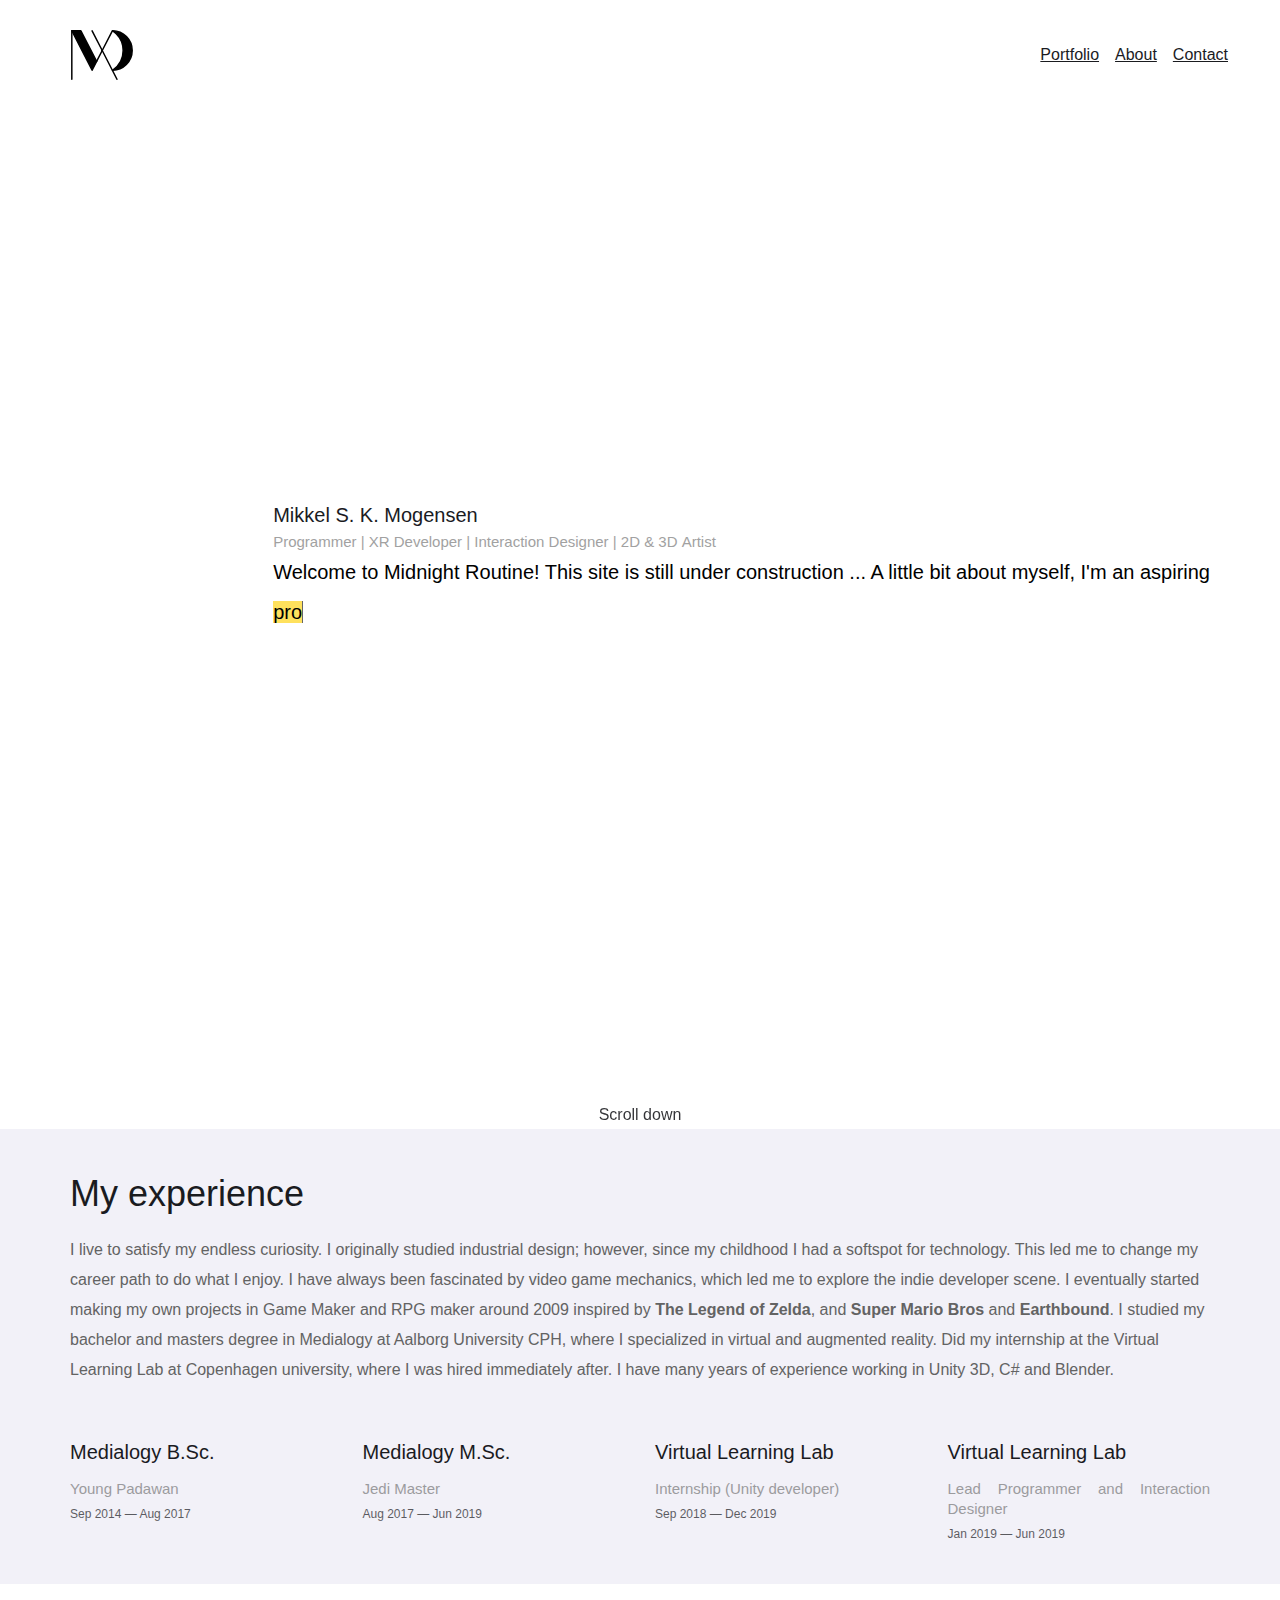
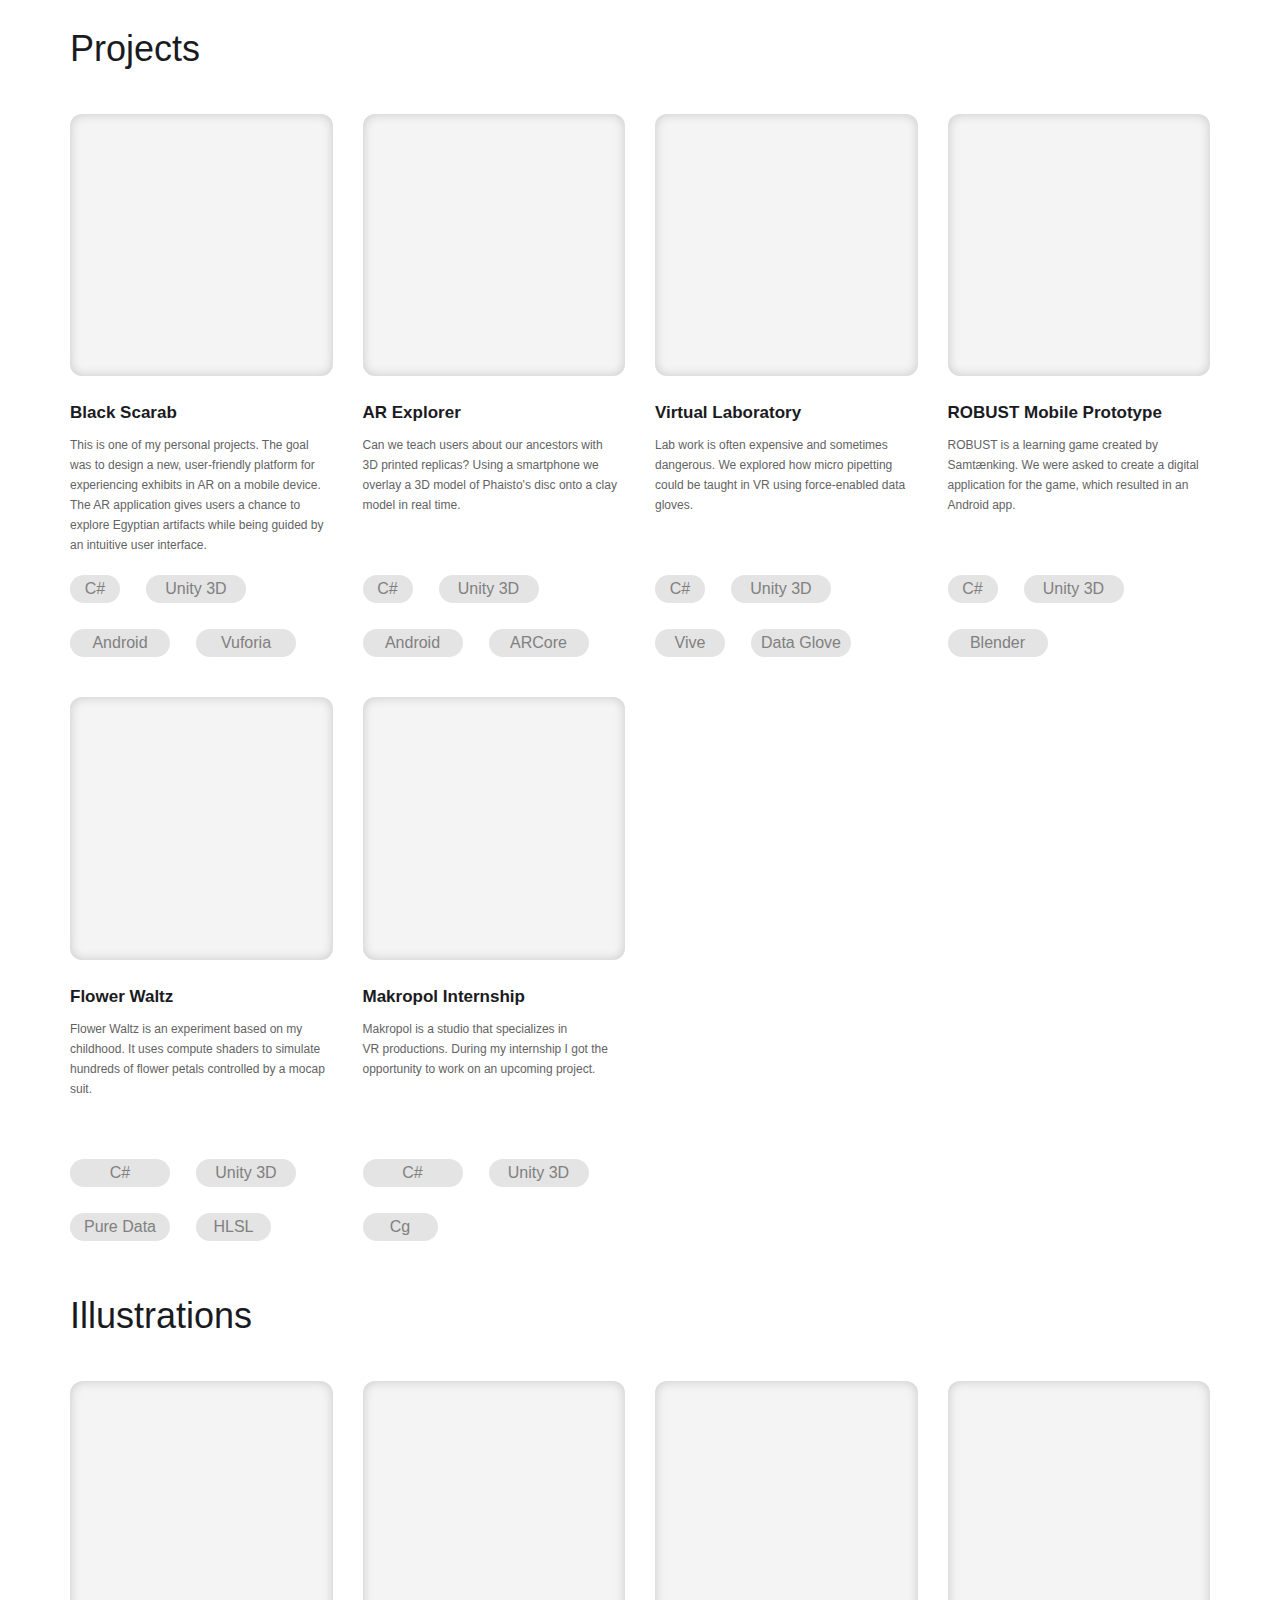
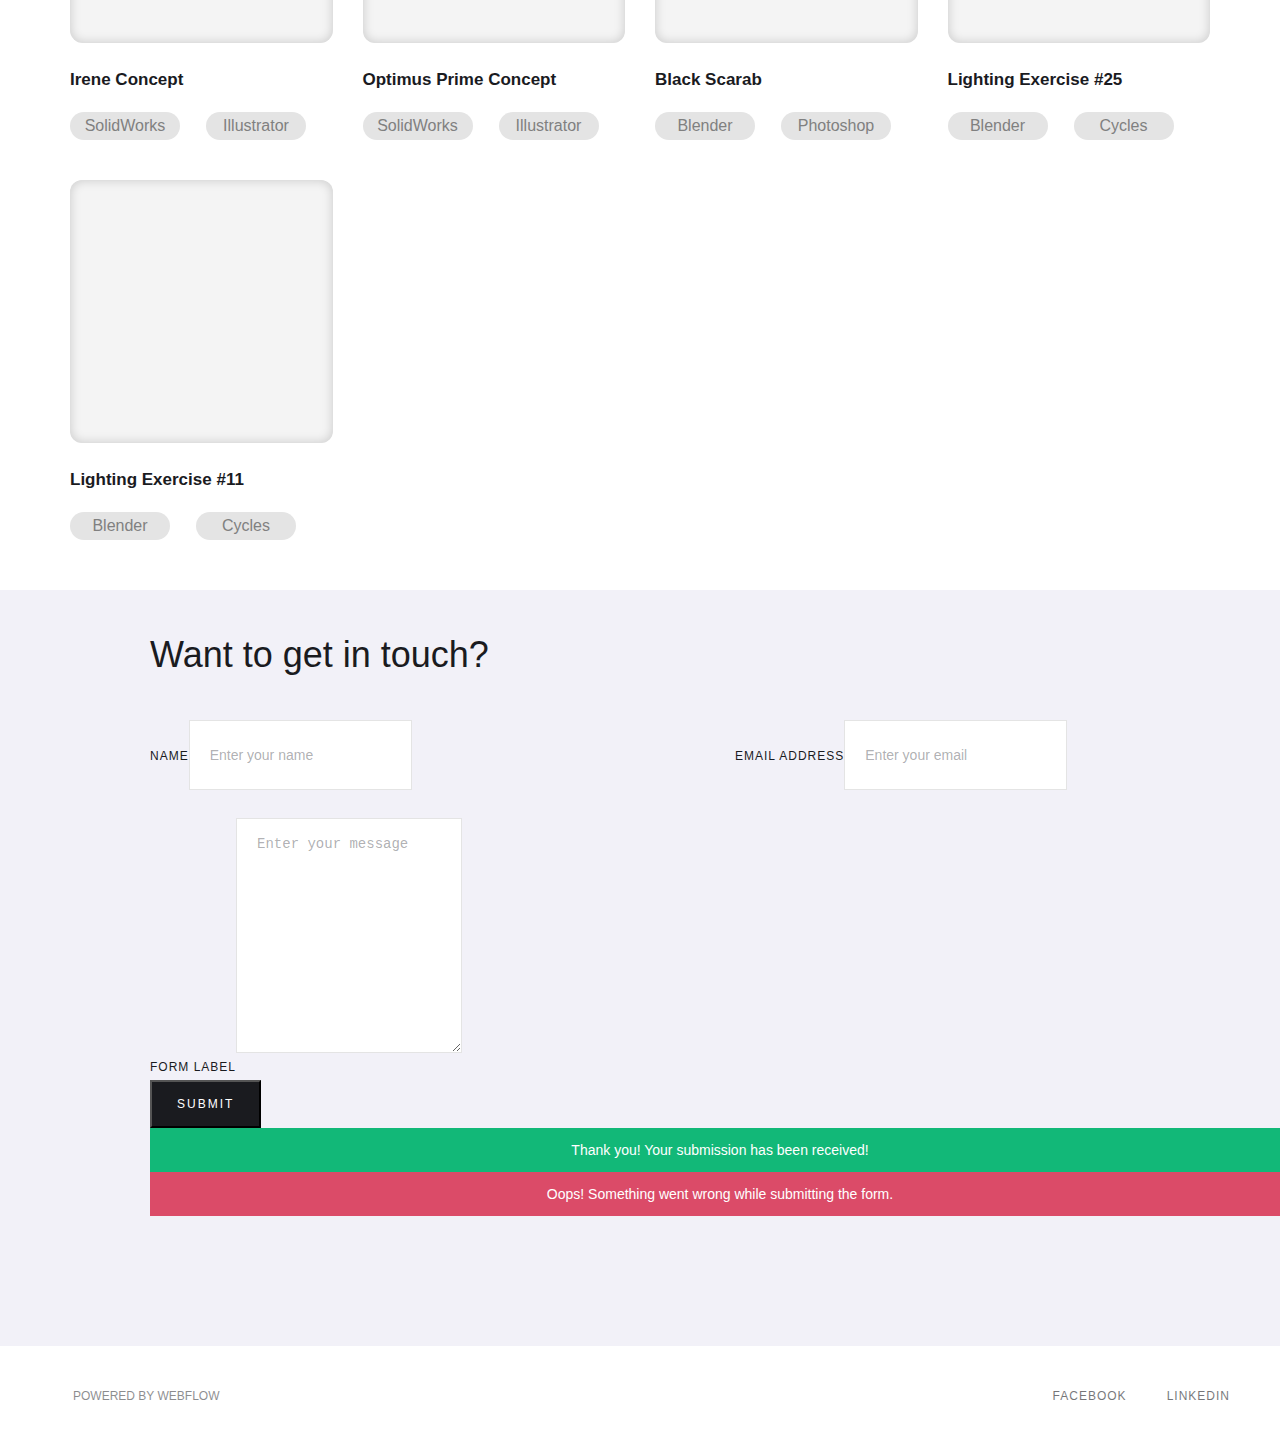
==== commit 7edd0d73: "Fix the first image on the landing page" ====
--- a/index.html
+++ b/index.html
@@ -12,7 +12,7 @@
   <meta content="summary" name="twitter:card">
   <meta content="width=device-width, initial-scale=1" name="viewport">
   <meta content="Webflow" name="generator">
-  <link href="./Portfolio - Webflow HTML website template_files/midnight-routine.webflow.50563ca72.css" rel="stylesheet"
+  <link href="./Portfolio - Webflow HTML website template_files/style.css" rel="stylesheet"
     type="text/css">
   <script src="./Portfolio - Webflow HTML website template_files/webfont.js.download" type="text/javascript"></script>
   <link rel="stylesheet" href="./Portfolio - Webflow HTML website template_files/css" media="all">
@@ -45,10 +45,11 @@
   </div>
   <div class="section-3">
     <div class="columns-3 w-row">
+                <!-- DOWNLOAD THESE IMAGES AND REPLACE URLs --> 
       <div class="column-7 w-col w-col-6"><img
           src="./Portfolio - Webflow HTML website template_files/5cabde810ca8b5069ae7a44e_Flat_illustration.png"
           srcset="https://uploads-ssl.webflow.com/5c997c6df111553b6b885e0d/5cabde810ca8b5069ae7a44e_Flat_illustration-p-500.png 500w, https://uploads-ssl.webflow.com/5c997c6df111553b6b885e0d/5cabde810ca8b5069ae7a44e_Flat_illustration-p-800.png 800w, https://uploads-ssl.webflow.com/5c997c6df111553b6b885e0d/5cabde810ca8b5069ae7a44e_Flat_illustration-p-1080.png 1080w, https://uploads-ssl.webflow.com/5c997c6df111553b6b885e0d/5cabde810ca8b5069ae7a44e_Flat_illustration.png 1311w"
-          sizes="(max-width: 479px) 100vw, (max-width: 767px) 47vw, 48vw" alt=""></div>
+          sizes="(max-width: 479px) 100vw, (max-width: 767px) 47vw, 0vw" alt=""></div>
       <div class="w-col w-col-6">
         <div class="div-block-14">
           <div class="intro-wrap">
@@ -63,10 +64,10 @@
  
                 </style>
 
-                <h1 class="heading-jumbo"> <span class="txt-rotate" data-period="2000"
+                <div class="text-block-2"> <span class="txt-rotate" data-period="2000"
                     data-rotate="[ &quot;programmer.&quot;, &quot;XR Developer.&quot;, &quot;artist.&quot;, &quot;polymath.&quot;, &quot;game designer.&quot;, &quot;food enthusiast.&quot;]"><span
                       class="wrap">polymath.</span></span>
-                </h1>
+                </div>
               </div>
             </div>
           </div>
--- a/Portfolio - Webflow HTML website template_files/style.css
+++ b/Portfolio - Webflow HTML website template_files/style.css
@@ -0,0 +1,4847 @@
+                 /* ==========================================================================
+     Start of custom Webflow CSS
+     ========================================================================== */
+     .w-layout-grid {
+        display: -ms-grid;
+        display: grid;
+        grid-auto-columns: 1fr;
+        -ms-grid-columns: 1fr 1fr;
+        grid-template-columns: 1fr 1fr;
+        -ms-grid-rows: auto auto;
+        grid-template-rows: auto auto;
+        grid-row-gap: 16px;
+        grid-column-gap: 16px;
+      }
+
+      .w-embed-youtubevideo {
+        width: 100%;
+        position: relative;
+        padding-bottom: 0px;
+        padding-left: 0px;
+        padding-right: 0px;
+        background-image:
+          /*savepage-url=https://d3e54v103j8qbb.cloudfront.net/static/youtube-placeholder.2b05e7d68d.svg*/
+          url();
+        background-size: cover;
+        background-position: 50% 50%;
+      }
+
+      .w-embed-youtubevideo:empty {
+        min-height: 75px;
+        padding-bottom: 56.25%;
+      }
+
+      body {
+        font-family: Montserrat, sans-serif;
+        color: #1a1b1f;
+        font-size: 16px;
+        line-height: 28px;
+        font-weight: 400;
+      }
+
+      h1 {
+        margin-top: 20px;
+        margin-bottom: 15px;
+        font-size: 44px;
+        line-height: 62px;
+        font-weight: 400;
+      }
+
+      h2 {
+        margin-top: 10px;
+        margin-bottom: 10px;
+        font-size: 36px;
+        line-height: 50px;
+        font-weight: 400;
+      }
+
+      h3 {
+        margin-top: 10px;
+        margin-bottom: 10px;
+        font-size: 30px;
+        line-height: 46px;
+        font-weight: 400;
+      }
+
+      h4 {
+        margin-top: 10px;
+        margin-bottom: 10px;
+        font-size: 24px;
+        line-height: 38px;
+        font-weight: 400;
+      }
+
+      h5 {
+        margin-top: 10px;
+        margin-bottom: 10px;
+        font-size: 20px;
+        line-height: 34px;
+        font-weight: 500;
+      }
+
+      h6 {
+        margin-top: 10px;
+        margin-bottom: 10px;
+        font-size: 16px;
+        line-height: 28px;
+        font-weight: 500;
+      }
+
+      p {
+        margin-bottom: 10px;
+      }
+
+      a {
+        display: block;
+        -webkit-transition: opacity 200ms ease;
+        transition: opacity 200ms ease;
+        color: #1a1b1f;
+        text-decoration: underline;
+      }
+
+      a:hover {
+        color: #32343a;
+      }
+
+      a:active {
+        color: #43464d;
+      }
+
+      ul {
+        margin-top: 20px;
+        margin-bottom: 20px;
+        padding-left: 40px;
+        list-style-type: disc;
+      }
+
+      li {
+        margin-bottom: 10px;
+      }
+
+      img {
+        display: block;
+      }
+
+      label {
+        margin-bottom: 10px;
+        font-size: 12px;
+        line-height: 20px;
+        font-weight: 500;
+        letter-spacing: 1px;
+        text-transform: uppercase;
+      }
+
+      blockquote {
+        margin-top: 25px;
+        margin-bottom: 25px;
+        padding: 15px 30px;
+        border-left: 5px solid #e2e2e2;
+        font-size: 20px;
+        line-height: 34px;
+      }
+
+      figure {
+        margin-top: 25px;
+        padding-bottom: 20px;
+      }
+
+      figcaption {
+        margin-top: 5px;
+        opacity: 0.6;
+        font-size: 14px;
+        line-height: 26px;
+        text-align: center;
+      }
+
+      .heading-jumbo-small {
+        margin-top: 10px;
+        margin-bottom: 15px;
+        font-size: 36px;
+        line-height: 50px;
+        font-weight: 400;
+        text-transform: none;
+      }
+
+      .styleguide-block {
+        display: block;
+        margin-top: 80px;
+        margin-bottom: 80px;
+        -webkit-box-orient: vertical;
+        -webkit-box-direction: normal;
+        -webkit-flex-direction: column;
+        -ms-flex-direction: column;
+        flex-direction: column;
+        -webkit-box-align: center;
+        -webkit-align-items: center;
+        -ms-flex-align: center;
+        align-items: center;
+        text-align: left;
+      }
+
+      .heading-jumbo-tiny {
+        margin-top: 10px;
+        margin-bottom: 10px;
+        font-size: 18px;
+        line-height: 32px;
+        font-weight: 500;
+        text-transform: uppercase;
+      }
+
+      .rich-text {
+        width: 70%;
+        margin-right: auto;
+        margin-bottom: 100px;
+        margin-left: auto;
+      }
+
+      .rich-text p {
+        margin-top: 15px;
+        margin-bottom: 25px;
+        opacity: 0.6;
+      }
+
+      .container {
+        position: static;
+        right: -419px;
+        z-index: 4;
+        display: block;
+        overflow: visible;
+        width: 100%;
+        height: auto;
+        max-width: 1140px;
+        margin-right: auto;
+        margin-left: auto;
+        padding: 40px 0px;
+        clear: none;
+        -webkit-box-orient: horizontal;
+        -webkit-box-direction: normal;
+        -webkit-flex-direction: row;
+        -ms-flex-direction: row;
+        flex-direction: row;
+        -ms-grid-row-align: auto;
+        align-self: auto;
+        -webkit-box-flex: 0;
+        -webkit-flex: 0 auto;
+        -ms-flex: 0 auto;
+        flex: 0 auto;
+        grid-auto-columns: 1fr;
+        grid-column-gap: 16px;
+        grid-row-gap: 16px;
+        -ms-grid-columns: 1fr 1fr;
+        grid-template-columns: 1fr 1fr;
+        -ms-grid-rows: auto auto;
+        grid-template-rows: auto auto;
+        opacity: 1;
+      }
+
+      .container.top {
+        position: static;
+        left: 0%;
+        top: auto;
+        right: 0%;
+        bottom: 0%;
+        display: -webkit-box;
+        display: -webkit-flex;
+        display: -ms-flexbox;
+        display: flex;
+        overflow: visible;
+        width: 100%;
+        height: 100%;
+        max-width: none;
+        margin-right: auto;
+        margin-left: auto;
+        padding-top: 0px;
+        padding-right: 50%;
+        padding-left: 15%;
+        float: left;
+        clear: none;
+        -webkit-box-orient: horizontal;
+        -webkit-box-direction: normal;
+        -webkit-flex-direction: row;
+        -ms-flex-direction: row;
+        flex-direction: row;
+        -webkit-box-pack: center;
+        -webkit-justify-content: center;
+        -ms-flex-pack: center;
+        justify-content: center;
+        -webkit-flex-wrap: wrap;
+        -ms-flex-wrap: wrap;
+        flex-wrap: wrap;
+        -webkit-box-align: center;
+        -webkit-align-items: center;
+        -ms-flex-align: center;
+        align-items: center;
+        -webkit-align-content: center;
+        -ms-flex-line-pack: center;
+        align-content: center;
+        align-self: auto;
+        -webkit-box-ordinal-group: 1;
+        -webkit-order: 0;
+        -ms-flex-order: 0;
+        order: 0;
+        -webkit-box-flex: 0;
+        -webkit-flex: 0 auto;
+        -ms-flex: 0 auto;
+        flex: 0 auto;
+        grid-auto-columns: 1fr;
+        grid-column-gap: 16px;
+        grid-row-gap: 16px;
+        -ms-grid-columns: 1fr 1fr;
+        grid-template-columns: 1fr 1fr;
+        -ms-grid-rows: auto auto;
+        grid-template-rows: auto auto;
+        background-color: #fff;
+        color: #1a1b1f;
+        font-size: 16px;
+        text-align: left;
+      }
+
+      .container.micropipetting {
+        padding-top: 0px;
+        padding-bottom: 0px;
+      }
+
+      .styleguide-content-wrap {
+        text-align: center;
+      }
+
+      .paragraph-small {
+        font-size: 14px;
+        line-height: 26px;
+      }
+
+      .styleguide-header-wrap {
+        display: -webkit-box;
+        display: -webkit-flex;
+        display: -ms-flexbox;
+        display: flex;
+        height: 460px;
+        padding: 30px;
+        -webkit-box-orient: vertical;
+        -webkit-box-direction: normal;
+        -webkit-flex-direction: column;
+        -ms-flex-direction: column;
+        flex-direction: column;
+        -webkit-box-pack: center;
+        -webkit-justify-content: center;
+        -ms-flex-pack: center;
+        justify-content: center;
+        -webkit-box-align: center;
+        -webkit-align-items: center;
+        -ms-flex-align: center;
+        align-items: center;
+        background-color: #1a1b1f;
+        color: #fff;
+        text-align: center;
+      }
+
+      .styleguide-button-wrap {
+        margin-top: 10px;
+        margin-bottom: 10px;
+      }
+
+      .heading-jumbo {
+        margin-top: 10px;
+        margin-bottom: 10px;
+        color: #000;
+        font-size: 40px;
+        line-height: 80px;
+        text-transform: none;
+      }
+
+      .heading-jumbo.white {
+        color: #fff;
+      }
+
+      .paragraph-tiny {
+        font-size: 12px;
+        line-height: 20px;
+      }
+
+      .paragraph-tiny.cc-paragraph-tiny-light {
+        opacity: 0.7;
+      }
+
+      .paragraph-tiny.cc-paragraph-tiny-light.white {
+        color: #f7f7f7;
+      }
+
+      .label {
+        margin-bottom: 10px;
+        font-size: 12px;
+        line-height: 20px;
+        font-weight: 500;
+        letter-spacing: 1px;
+        text-transform: uppercase;
+      }
+
+      .label.cc-styleguide-label {
+        margin-bottom: 25px;
+      }
+
+      .label.cc-speaking-label {
+        margin-top: 20px;
+        margin-bottom: 10px;
+      }
+
+      .label.cc-about-light {
+        opacity: 0.6;
+      }
+
+      .paragraph-light {
+        position: static;
+        width: auto;
+        margin-right: auto;
+        margin-left: auto;
+        opacity: 0.6;
+        font-family: Montserrat, sans-serif;
+        color: #636363;
+        font-size: 15px;
+        line-height: 20px;
+        font-weight: 500;
+        text-align: justify;
+      }
+
+      .paragraph-light.cc-position-name {
+        margin-bottom: 5px;
+        text-align: justify;
+      }
+
+      .paragraph-light.cc-position-name.white {
+        opacity: 1;
+        color: #d3d3d3;
+      }
+
+      .paragraph-light.white {
+        opacity: 1;
+        color: #d3d3d3;
+      }
+
+      .paragraph-light.myexperience {
+        opacity: 1;
+        font-size: 16px;
+        line-height: 30px;
+        text-align: left;
+      }
+
+      .section {
+        position: static;
+        top: 100%;
+        display: block;
+        width: 80%;
+        height: auto;
+        margin-top: 0px;
+        margin-right: auto;
+        margin-left: auto;
+        padding-top: 0px;
+        float: none;
+        clear: none;
+        grid-auto-columns: 1fr;
+        grid-column-gap: 16px;
+        grid-row-gap: 16px;
+        -ms-grid-columns: 1fr 1fr;
+        grid-template-columns: 1fr 1fr;
+        -ms-grid-rows: auto auto;
+        grid-template-rows: auto auto;
+        text-align: left;
+      }
+
+      .section.cc-contact {
+        position: static;
+        width: 100%;
+        padding-right: 80px;
+        padding-left: 80px;
+        background-color: #f2f1f8;
+      }
+
+      .section.about-me {
+        position: relative;
+        top: auto;
+        display: block;
+        overflow: visible;
+        height: 100%;
+        margin-right: 0px;
+        margin-left: 0px;
+        padding-bottom: 0px;
+        float: left;
+        clear: none;
+        -webkit-box-orient: horizontal;
+        -webkit-box-direction: normal;
+        -webkit-flex-direction: row;
+        -ms-flex-direction: row;
+        flex-direction: row;
+        -webkit-box-pack: start;
+        -webkit-justify-content: flex-start;
+        -ms-flex-pack: start;
+        justify-content: flex-start;
+        -webkit-box-align: start;
+        -webkit-align-items: flex-start;
+        -ms-flex-align: start;
+        align-items: flex-start;
+        grid-auto-columns: 1fr;
+        grid-column-gap: 16px;
+        grid-row-gap: 16px;
+        -ms-grid-columns: 1fr 1fr;
+        grid-template-columns: 1fr 1fr;
+        -ms-grid-rows: auto auto;
+        grid-template-rows: auto auto;
+        background-color: transparent;
+        text-align: left;
+      }
+
+      .section.portfolio {
+        position: static;
+        top: auto;
+        z-index: 122;
+        display: block;
+        overflow: visible;
+        width: auto;
+        height: auto;
+        margin-top: auto;
+        margin-right: auto;
+        margin-left: auto;
+        padding-top: 0px;
+        float: none;
+        clear: left;
+        grid-auto-columns: 1fr;
+        grid-column-gap: 16px;
+        grid-row-gap: 16px;
+        -ms-grid-columns: 1fr 1fr;
+        grid-template-columns: 1fr 1fr;
+        -ms-grid-rows: auto auto;
+        grid-template-rows: auto auto;
+        background-color: #f2f1f8;
+      }
+
+      .button {
+        padding: 12px 25px;
+        border-radius: 0px;
+        background-color: #1a1b1f;
+        -webkit-transition: background-color 400ms ease, opacity 400ms ease, color 400ms ease;
+        transition: background-color 400ms ease, opacity 400ms ease, color 400ms ease;
+        color: #fff;
+        font-size: 12px;
+        line-height: 20px;
+        letter-spacing: 2px;
+        text-decoration: none;
+        text-transform: uppercase;
+      }
+
+      .button:hover {
+        background-color: #32343a;
+        color: #fff;
+      }
+
+      .button:active {
+        background-color: #43464d;
+      }
+
+      .button.cc-jumbo-button {
+        padding: 16px 35px;
+        font-size: 14px;
+        line-height: 26px;
+      }
+
+      .button.cc-white-button {
+        padding: 16px 35px;
+        background-color: #fff;
+        color: #202020;
+        font-size: 14px;
+        line-height: 26px;
+      }
+
+      .button.cc-white-button:hover {
+        background-color: hsla(0, 0%, 100%, 0.8);
+      }
+
+      .button.cc-white-button:active {
+        background-color: hsla(0, 0%, 100%, 0.9);
+      }
+
+      .paragraph-bigger {
+        margin-bottom: 10px;
+        opacity: 1;
+        font-size: 20px;
+        line-height: 34px;
+        font-weight: 400;
+      }
+
+      .paragraph-bigger.cc-bigger-light {
+        opacity: 0.6;
+      }
+
+      .divider {
+        position: static;
+        width: 100%;
+        height: 100px;
+        background-color: hsla(0, 0%, 93.3%, 0);
+        background-image:
+          /*savepage-url=https://uploads-ssl.webflow.com/5c997c6df111553b6b885e0d/5d2ded69b4a76d36393b47d0_Divider.svg*/
+          url();
+        background-position: 0px 0px;
+      }
+
+      .logo-link {
+        z-index: 1;
+      }
+
+      .logo-link:hover {
+        opacity: 0.8;
+      }
+
+      .logo-link:active {
+        opacity: 0.7;
+      }
+
+      .navigation-item {
+        padding-top: 9px;
+        padding-bottom: 9px;
+        background-color: transparent;
+        opacity: 0.6;
+        color: #000;
+        font-size: 12px;
+        line-height: 20px;
+        font-weight: 500;
+        letter-spacing: 1px;
+        text-transform: uppercase;
+      }
+
+      .navigation-item:hover {
+        opacity: 0.9;
+      }
+
+      .navigation-item:active {
+        opacity: 0.8;
+      }
+
+      .navigation-item.w--current {
+        opacity: 1;
+        color: #000;
+        font-weight: 600;
+      }
+
+      .navigation-item.w--current:hover {
+        opacity: 0.8;
+        color: #32343a;
+      }
+
+      .navigation-item.w--current:active {
+        opacity: 0.7;
+        color: #32343a;
+      }
+
+      .navigation-item.white {
+        opacity: 1;
+        color: #fff;
+      }
+
+      .navigation-items {
+        position: relative;
+        top: auto;
+        z-index: 9999;
+        display: -webkit-box;
+        display: -webkit-flex;
+        display: -ms-flexbox;
+        display: flex;
+        overflow: visible;
+        height: auto;
+        margin-top: 0px;
+        clear: none;
+        -webkit-box-pack: justify;
+        -webkit-justify-content: space-between;
+        -ms-flex-pack: justify;
+        justify-content: space-between;
+        -webkit-box-align: center;
+        -webkit-align-items: center;
+        -ms-flex-align: center;
+        align-items: center;
+        -webkit-box-flex: 1;
+        -webkit-flex: 1;
+        -ms-flex: 1;
+        flex: 1;
+        grid-auto-columns: 1fr;
+        grid-column-gap: 16px;
+        grid-row-gap: 16px;
+        -ms-grid-columns: 1fr 1fr;
+        grid-template-columns: 1fr 1fr;
+        -ms-grid-rows: auto auto;
+        grid-template-rows: auto auto;
+        text-align: left;
+      }
+
+      .navigation {
+        position: absolute;
+        left: 0%;
+        top: 0px;
+        right: 0%;
+        bottom: auto;
+        z-index: 999;
+        display: block;
+        width: auto;
+        height: auto;
+        margin-top: 0px;
+        padding: 30px 50px;
+        float: none;
+        clear: none;
+        -webkit-box-orient: horizontal;
+        -webkit-box-direction: normal;
+        -webkit-flex-direction: row;
+        -ms-flex-direction: row;
+        flex-direction: row;
+        -webkit-box-pack: start;
+        -webkit-justify-content: flex-start;
+        -ms-flex-pack: start;
+        justify-content: flex-start;
+        -webkit-flex-wrap: nowrap;
+        -ms-flex-wrap: nowrap;
+        flex-wrap: nowrap;
+        -webkit-box-align: center;
+        -webkit-align-items: center;
+        -ms-flex-align: center;
+        align-items: center;
+        grid-auto-columns: 1fr;
+        grid-column-gap: 16px;
+        grid-row-gap: 16px;
+        -ms-grid-columns: 1fr 1fr;
+        grid-template-columns: 1fr 1fr;
+        -ms-grid-rows: auto auto;
+        grid-template-rows: auto auto;
+        border: 1px none #000;
+        background-color: rgba(255, 255, 255, 0);
+      }
+
+      .logo-image {
+        position: static;
+        display: block;
+      }
+
+      .navigation-wrap {
+        display: -webkit-box;
+        display: -webkit-flex;
+        display: -ms-flexbox;
+        display: flex;
+        margin-right: -20px;
+        -webkit-box-align: center;
+        -webkit-align-items: center;
+        -ms-flex-align: center;
+        align-items: center;
+      }
+
+      .intro-wrap {
+        position: static;
+        left: 0%;
+        top: 0%;
+        right: 0%;
+        bottom: auto;
+        z-index: auto;
+        display: block;
+        overflow: visible;
+        height: auto;
+        margin-top: auto;
+        margin-bottom: auto;
+        padding-right: 0px;
+        float: none;
+        -webkit-box-orient: vertical;
+        -webkit-box-direction: normal;
+        -webkit-flex-direction: column;
+        -ms-flex-direction: column;
+        flex-direction: column;
+        -webkit-box-pack: start;
+        -webkit-justify-content: flex-start;
+        -ms-flex-pack: start;
+        justify-content: flex-start;
+        -webkit-flex-wrap: wrap;
+        -ms-flex-wrap: wrap;
+        flex-wrap: wrap;
+        -webkit-box-align: start;
+        -webkit-align-items: flex-start;
+        -ms-flex-align: start;
+        align-items: flex-start;
+        -webkit-align-content: flex-start;
+        -ms-flex-line-pack: start;
+        align-content: flex-start;
+        -ms-grid-row-align: auto;
+        align-self: auto;
+        -webkit-box-flex: 0;
+        -webkit-flex: 0 auto;
+        -ms-flex: 0 auto;
+        flex: 0 auto;
+        grid-auto-columns: 1fr;
+        grid-column-gap: 16px;
+        grid-row-gap: 16px;
+        grid-template-areas: ".";
+        -ms-grid-columns: 1fr 16px 1fr;
+        grid-template-columns: 1fr 1fr;
+        -ms-grid-rows: 1fr 16px auto;
+        grid-template-rows: 1fr auto;
+      }
+
+      .name-text {
+        position: static;
+        display: block;
+        margin-top: 10px;
+        font-size: 20px;
+        line-height: 34px;
+        font-weight: 400;
+      }
+
+      .position-name-text {
+        margin-bottom: 10px;
+        font-size: 20px;
+        line-height: 34px;
+        font-weight: 400;
+        text-transform: none;
+      }
+
+      .position-name-text.white {
+        color: #fff;
+      }
+
+      .work-description {
+        display: -webkit-box;
+        display: -webkit-flex;
+        display: -ms-flexbox;
+        display: flex;
+        width: 100%;
+        margin-bottom: 0px;
+        -webkit-box-orient: vertical;
+        -webkit-box-direction: normal;
+        -webkit-flex-direction: column;
+        -ms-flex-direction: column;
+        flex-direction: column;
+        -webkit-box-pack: center;
+        -webkit-justify-content: center;
+        -ms-flex-pack: center;
+        justify-content: center;
+        -webkit-box-align: start;
+        -webkit-align-items: flex-start;
+        -ms-flex-align: start;
+        align-items: flex-start;
+      }
+
+      .work-experience-grid {
+        margin-bottom: 0px;
+        grid-column-gap: 30px;
+        grid-row-gap: 30px;
+        grid-template-areas: ". . . .";
+        -ms-grid-columns: 1fr 30px 1fr 30px 1fr 30px 1fr;
+        grid-template-columns: 1fr 1fr 1fr 1fr;
+        -ms-grid-rows: auto;
+        grid-template-rows: auto;
+      }
+
+      .works-grid {
+        display: -ms-grid;
+        display: grid;
+        margin: 40px 0%;
+        padding-right: 0px;
+        justify-items: stretch;
+        -webkit-box-align: stretch;
+        -webkit-align-items: stretch;
+        -ms-flex-align: stretch;
+        align-items: stretch;
+        -webkit-align-content: stretch;
+        -ms-flex-line-pack: stretch;
+        align-content: stretch;
+        grid-auto-flow: row;
+        grid-auto-columns: 1fr;
+        grid-column-gap: 30px;
+        grid-row-gap: 30px;
+        grid-template-areas: ". . ."". . .";
+        -ms-grid-columns: 1fr 30px 1fr 30px 1fr 30px 1fr;
+        grid-template-columns: 1fr 1fr 1fr 1fr;
+        -ms-grid-rows: auto 30px auto;
+        grid-template-rows: auto auto;
+      }
+
+      .carrer-headline-wrap {
+        position: static;
+        display: block;
+        overflow: visible;
+        width: 100%;
+        margin-bottom: 50px;
+        float: none;
+        clear: none;
+      }
+
+      .work-image {
+        position: relative;
+        display: -webkit-box;
+        display: -webkit-flex;
+        display: -ms-flexbox;
+        display: flex;
+        margin-bottom: 20px;
+        padding-bottom: 100%;
+        -webkit-box-orient: vertical;
+        -webkit-box-direction: normal;
+        -webkit-flex-direction: column;
+        -ms-flex-direction: column;
+        flex-direction: column;
+        -webkit-box-pack: center;
+        -webkit-justify-content: center;
+        -ms-flex-pack: center;
+        justify-content: center;
+        -webkit-box-align: stretch;
+        -webkit-align-items: stretch;
+        -ms-flex-align: stretch;
+        align-items: stretch;
+        grid-auto-columns: 1fr;
+        grid-column-gap: 16px;
+        grid-row-gap: 16px;
+        -ms-grid-columns: 1fr 1fr;
+        grid-template-columns: 1fr 1fr;
+        -ms-grid-rows: auto auto;
+        grid-template-rows: auto auto;
+        border-style: none;
+        border-width: 3px;
+        border-color: #c4c4c4;
+        border-radius: 12px;
+        background-color: #f4f4f4;
+        background-image:
+          /*savepage-url=https://d3e54v103j8qbb.cloudfront.net/img/example-bg.png*/
+          url();
+        background-position: 50% 50%;
+        background-size: cover;
+        box-shadow: inset 0 0 11px 0 rgba(0, 0, 0, 0.18);
+        -webkit-transition-property: none;
+        transition-property: none;
+        text-align: center;
+        text-decoration: none;
+        cursor: default;
+      }
+
+      .work-image:hover {
+        opacity: 0.8;
+      }
+
+      .work-image:active {
+        opacity: 0.7;
+      }
+
+      .work-image.cc-work-1 {
+        width: auto;
+        background-image:
+          /*savepage-url=https://uploads-ssl.webflow.com/5c997c6df111553b6b885e0d/5c9ac859bcc30e8533382b66_Walk%20in%20the%20desert%20Edit.jpg*/
+          var(--savepage-url-25);
+        background-position: 50% 100%;
+        background-size: cover;
+      }
+
+      .work-image.cc-work-2 {
+        background-image:
+          /*savepage-url=https://uploads-ssl.webflow.com/5c997c6df111553b6b885e0d/5c9ac4f4ce34854f2a3701b0_AR%20Explorer%20Mockup.jpg*/
+          var(--savepage-url-28);
+        background-position: 100% 50%;
+        background-size: cover;
+      }
+
+      .work-image.cc-work-3 {
+        background-image:
+          /*savepage-url=https://uploads-ssl.webflow.com/5c997c6df111553b6b885e0d/5c9ac975ce348551dd371588_Lab.png*/
+          var(--savepage-url-26);
+      }
+
+      .work-image.cc-work-4 {
+        background-image:
+          /*savepage-url=https://uploads-ssl.webflow.com/5c997c6df111553b6b885e0d/5c998522be9dc3144659164b_Robust_cover.png*/
+          var(--savepage-url-27);
+      }
+
+      .work-image.cc-work-5 {
+        background-image:
+          /*savepage-url=https://uploads-ssl.webflow.com/5c997c6df111553b6b885e0d/5d2bb70c86b66b9d4bc01afd_FlowerWaltz.png*/
+          var(--savepage-url-29);
+        background-position: 50% 70%;
+        background-size: contain;
+      }
+
+      .work-image.portfolio-makropol {
+        background-image:
+          /*savepage-url=https://uploads-ssl.webflow.com/5c997c6df111553b6b885e0d/5d65aed5453152dc7397d29e_Candy%20world.png*/
+          var(--savepage-url-30);
+        background-position: 50% 50%;
+        background-size: auto 130%;
+        background-repeat: repeat;
+      }
+
+      .work-image.cc-work-7 {
+        border-radius: 5%;
+      }
+
+      .work-image.cc-work-8 {
+        border-radius: 5%;
+      }
+
+      .work-image.gallery1 {
+        border-radius: 5%;
+        background-image:
+          /*savepage-url=https://uploads-ssl.webflow.com/5c997c6df111553b6b885e0d/5d38f3836145e5de41675b4d_Irene%20poster.png*/
+          var(--savepage-url-31);
+        background-position: 50% 0%;
+        background-size: 150% 150%;
+      }
+
+      .work-image.gallery2 {
+        background-image:
+          /*savepage-url=https://uploads-ssl.webflow.com/5c997c6df111553b6b885e0d/5d38f5c27a00da4a13da55b9_poster_case_one-1.png*/
+          var(--savepage-url-32);
+        background-position: 50% 0%;
+        background-size: 150% 150%;
+      }
+
+      .work-image.gallery3 {
+        background-image:
+          /*savepage-url=https://uploads-ssl.webflow.com/5c997c6df111553b6b885e0d/5d2d0ca82be6ba85e0deea06_Black%20Scarab%20No%20Tracks.jpg*/
+          var(--savepage-url-33);
+      }
+
+      .work-image.gallery4 {
+        background-image:
+          /*savepage-url=https://uploads-ssl.webflow.com/5c997c6df111553b6b885e0d/5d38f695e4f44065cab84df0_exercise_1_render_4.jpg*/
+          var(--savepage-url-34);
+      }
+
+      .work-image.gallery5 {
+        background-image:
+          /*savepage-url=https://uploads-ssl.webflow.com/5c997c6df111553b6b885e0d/5d38f8a37546598dcc06a652_soap_dispenser_psd.png*/
+          var(--savepage-url-35);
+      }
+
+      .project-name-link {
+        margin-bottom: 5px;
+        font-family: Poppins, sans-serif;
+        font-size: 17px;
+        line-height: 34px;
+        font-weight: 600;
+        text-align: left;
+        text-decoration: none;
+      }
+
+      .project-name-link:hover {
+        opacity: 0.8;
+      }
+
+      .project-name-link:active {
+        opacity: 0.7;
+      }
+
+      .text-field {
+        margin-bottom: 18px;
+        padding: 21px 20px;
+        border: 1px solid #e4e4e4;
+        border-radius: 0px;
+        -webkit-transition: border-color 400ms ease;
+        transition: border-color 400ms ease;
+        font-size: 14px;
+        line-height: 26px;
+      }
+
+      .text-field:hover {
+        border-color: #e3e6eb;
+      }
+
+      .text-field:active {
+        border-color: #43464d;
+      }
+
+      .text-field:focus {
+        border-color: #43464d;
+      }
+
+      .text-field::-webkit-input-placeholder {
+        color: rgba(50, 52, 58, 0.4);
+      }
+
+      .text-field:-ms-input-placeholder {
+        color: rgba(50, 52, 58, 0.4);
+      }
+
+      .text-field::-ms-input-placeholder {
+        color: rgba(50, 52, 58, 0.4);
+      }
+
+      .text-field::placeholder {
+        color: rgba(50, 52, 58, 0.4);
+      }
+
+      .text-field.cc-textarea {
+        height: 200px;
+        padding-top: 12px;
+      }
+
+      .status-message {
+        padding: 9px 30px;
+        background-color: #202020;
+        color: #fff;
+        font-size: 14px;
+        line-height: 26px;
+        text-align: center;
+      }
+
+      .status-message.cc-success-message {
+        background-color: #12b878;
+      }
+
+      .status-message.cc-error-message {
+        background-color: #db4b68;
+      }
+
+      .contact {
+        margin-right: auto;
+        margin-left: auto;
+        padding-top: 0px;
+        padding-bottom: 90px;
+      }
+
+      .contact-headline {
+        width: 100%;
+        margin-bottom: 40px;
+      }
+
+      .contact-form-grid {
+        grid-column-gap: 30px;
+        grid-row-gap: 10px;
+      }
+
+      .contact-form-wrap {
+        width: 100%;
+        margin-right: auto;
+        margin-left: auto;
+      }
+
+      .footer-wrap {
+        display: -webkit-box;
+        display: -webkit-flex;
+        display: -ms-flexbox;
+        display: flex;
+        padding: 40px 50px;
+        -webkit-box-pack: justify;
+        -webkit-justify-content: space-between;
+        -ms-flex-pack: justify;
+        justify-content: space-between;
+        -webkit-box-align: center;
+        -webkit-align-items: center;
+        -ms-flex-align: center;
+        align-items: center;
+      }
+
+      .webflow-link {
+        display: -webkit-box;
+        display: -webkit-flex;
+        display: -ms-flexbox;
+        display: flex;
+        -webkit-box-align: center;
+        -webkit-align-items: center;
+        -ms-flex-align: center;
+        align-items: center;
+        opacity: 0.5;
+        -webkit-transition: opacity 400ms ease;
+        transition: opacity 400ms ease;
+        text-decoration: none;
+        text-transform: uppercase;
+      }
+
+      .webflow-link:hover {
+        opacity: 1;
+      }
+
+      .webflow-link:active {
+        opacity: 0.8;
+      }
+
+      .webflow-logo-tiny {
+        margin-top: -2px;
+        margin-right: 8px;
+      }
+
+      .footer-links {
+        display: -webkit-box;
+        display: -webkit-flex;
+        display: -ms-flexbox;
+        display: flex;
+        margin-right: -20px;
+        -webkit-box-align: center;
+        -webkit-align-items: center;
+        -ms-flex-align: center;
+        align-items: center;
+      }
+
+      .footer-item {
+        margin-right: 20px;
+        margin-left: 20px;
+        opacity: 0.6;
+        font-size: 12px;
+        line-height: 20px;
+        letter-spacing: 1px;
+        text-decoration: none;
+        text-transform: uppercase;
+      }
+
+      .footer-item:hover {
+        opacity: 0.9;
+      }
+
+      .footer-item:active {
+        opacity: 0.8;
+      }
+
+      .about-intro-grid {
+        margin-top: 100px;
+        margin-bottom: 140px;
+        -webkit-box-align: center;
+        -webkit-align-items: center;
+        -ms-flex-align: center;
+        align-items: center;
+        grid-column-gap: 80px;
+        grid-row-gap: 30px;
+        grid-template-areas: ". .";
+        -ms-grid-columns: 1fr 80px 2fr;
+        grid-template-columns: 1fr 2fr;
+        -ms-grid-rows: auto;
+        grid-template-rows: auto;
+      }
+
+      .hi-there-heading {
+        margin-top: 10px;
+        margin-bottom: 20px;
+        font-size: 30px;
+      }
+
+      .service-name-text {
+        margin-bottom: 10px;
+        opacity: 0.6;
+        font-size: 30px;
+        line-height: 46px;
+      }
+
+      .skillset-wrap {
+        padding-right: 60px;
+      }
+
+      .reference-link {
+        opacity: 0.6;
+        font-size: 14px;
+        line-height: 26px;
+        text-decoration: none;
+      }
+
+      .reference-link:hover {
+        opacity: 1;
+      }
+
+      .reference-link:active {
+        opacity: 0.9;
+      }
+
+      .featured-item-wrap {
+        margin-bottom: 25px;
+      }
+
+      .services-items-grid {
+        padding-top: 10px;
+        grid-column-gap: 30px;
+        grid-row-gap: 30px;
+        grid-template-areas: ". .";
+        -ms-grid-rows: auto;
+        grid-template-rows: auto;
+      }
+
+      .skills-grid {
+        margin-bottom: 140px;
+        grid-column-gap: 80px;
+        grid-row-gap: 30px;
+        grid-template-areas: ". .";
+        -ms-grid-columns: 1fr 80px 1fr;
+        grid-template-columns: 1fr 1fr;
+        -ms-grid-rows: auto;
+        grid-template-rows: auto;
+      }
+
+      .personal-features-grid {
+        margin-bottom: 110px;
+        grid-column-gap: 80px;
+        grid-row-gap: 20px;
+        grid-template-areas: ". ."". .";
+        -ms-grid-rows: auto 20px auto;
+        grid-template-rows: auto auto;
+      }
+
+      .speaking-text {
+        display: inline-block;
+        margin-right: 8px;
+      }
+
+      .speaking-text.cc-past-speaking {
+        opacity: 0.6;
+      }
+
+      .speaking-detail {
+        display: inline-block;
+        opacity: 0.6;
+      }
+
+      .upcoming-wrap {
+        margin-bottom: 40px;
+      }
+
+      .social-media-heading {
+        margin-bottom: 60px;
+      }
+
+      .social-media-grid {
+        margin-bottom: 30px;
+        grid-column-gap: 30px;
+        grid-row-gap: 30px;
+        -ms-grid-rows: auto 30px auto;
+        grid-template-areas: ". . . ."". . . .";
+        -ms-grid-columns: 1fr 30px 1fr 30px 1fr 30px 1fr;
+        grid-template-columns: 1fr 1fr 1fr 1fr;
+      }
+
+      .project-overview-grid {
+        margin-top: 135px;
+        margin-bottom: 135px;
+        grid-column-gap: 50px;
+        grid-row-gap: 32px;
+        grid-template-areas: ". . . ."". . . .";
+        -ms-grid-columns: 1fr 50px 1fr 50px 1fr 50px 1fr;
+        grid-template-columns: 1fr 1fr 1fr 1fr;
+        -ms-grid-rows: auto 32px auto;
+        grid-template-rows: auto auto;
+      }
+
+      .project-overview-grid.robust {
+        margin-top: 0px;
+        margin-bottom: 0px;
+        grid-row-gap: 30px;
+      }
+
+      .project-overview-grid.afterfullpage {
+        margin: 40px auto;
+        grid-column-gap: 50px;
+        grid-row-gap: 35px;
+      }
+
+      .detail-header-image {
+        position: static;
+        display: block;
+        overflow: visible;
+        width: 50%;
+        margin-right: auto;
+        margin-left: auto;
+        float: none;
+        text-align: left;
+      }
+
+      .detail-header-image.robust {
+        width: 30%;
+        margin-top: 120px;
+      }
+
+      .project-description-grid {
+        margin-top: 0px;
+        margin-bottom: 0px;
+        grid-column-gap: 30px;
+        grid-row-gap: 30px;
+        grid-template-areas: ". .";
+        -ms-grid-columns: 1fr 30px 2.5fr;
+        grid-template-columns: 1fr 2.5fr;
+        -ms-grid-rows: auto;
+        grid-template-rows: auto;
+      }
+
+      .detail-image {
+        width: 100%;
+        margin-bottom: 30px;
+      }
+
+      .email-section {
+        width: 70%;
+        margin: 140px auto 200px;
+        text-align: center;
+      }
+
+      .email-link {
+        margin-top: 15px;
+        margin-bottom: 15px;
+        color: #000;
+        font-size: 64px;
+        line-height: 88px;
+        font-weight: 400;
+        text-decoration: none;
+        text-transform: none;
+      }
+
+      .email-link:hover {
+        opacity: 0.8;
+      }
+
+      .email-link:active {
+        opacity: 0.7;
+      }
+
+      .utility-page-wrap {
+        display: -webkit-box;
+        display: -webkit-flex;
+        display: -ms-flexbox;
+        display: flex;
+        width: 100vw;
+        height: 100vh;
+        max-height: 100%;
+        max-width: 100%;
+        padding: 30px;
+        -webkit-box-pack: center;
+        -webkit-justify-content: center;
+        -ms-flex-pack: center;
+        justify-content: center;
+        -webkit-box-align: center;
+        -webkit-align-items: center;
+        -ms-flex-align: center;
+        align-items: center;
+        color: #fff;
+        text-align: center;
+      }
+
+      ._404-wrap {
+        display: -webkit-box;
+        display: -webkit-flex;
+        display: -ms-flexbox;
+        display: flex;
+        width: 100%;
+        height: 100%;
+        padding: 30px;
+        -webkit-box-orient: vertical;
+        -webkit-box-direction: normal;
+        -webkit-flex-direction: column;
+        -ms-flex-direction: column;
+        flex-direction: column;
+        -webkit-box-pack: center;
+        -webkit-justify-content: center;
+        -ms-flex-pack: center;
+        justify-content: center;
+        -webkit-box-align: center;
+        -webkit-align-items: center;
+        -ms-flex-align: center;
+        align-items: center;
+        background-color: #1a1b1f;
+      }
+
+      ._404-content-wrap {
+        margin-bottom: 20px;
+      }
+
+      .protected-wrap {
+        display: -webkit-box;
+        display: -webkit-flex;
+        display: -ms-flexbox;
+        display: flex;
+        padding-top: 90px;
+        padding-bottom: 100px;
+        -webkit-box-pack: center;
+        -webkit-justify-content: center;
+        -ms-flex-pack: center;
+        justify-content: center;
+        text-align: center;
+      }
+
+      .protected-form {
+        display: -webkit-box;
+        display: -webkit-flex;
+        display: -ms-flexbox;
+        display: flex;
+        -webkit-box-orient: vertical;
+        -webkit-box-direction: normal;
+        -webkit-flex-direction: column;
+        -ms-flex-direction: column;
+        flex-direction: column;
+      }
+
+      .protected-heading {
+        margin-bottom: 30px;
+      }
+
+      .text-span {
+        color: #ff5356;
+      }
+
+      .txt-rotate {
+        background-color: #ffe15d;
+      }
+
+      .div-block {
+        display: -webkit-box;
+        display: -webkit-flex;
+        display: -ms-flexbox;
+        display: flex;
+        overflow: visible;
+        width: 15px;
+        height: 15px;
+        -webkit-box-orient: horizontal;
+        -webkit-box-direction: normal;
+        -webkit-flex-direction: row;
+        -ms-flex-direction: row;
+        flex-direction: row;
+        -webkit-box-pack: center;
+        -webkit-justify-content: center;
+        -ms-flex-pack: center;
+        justify-content: center;
+        -webkit-box-align: center;
+        -webkit-align-items: center;
+        -ms-flex-align: center;
+        align-items: center;
+        -webkit-box-flex: 0;
+        -webkit-flex: 0 auto;
+        -ms-flex: 0 auto;
+        flex: 0 auto;
+        grid-auto-columns: 1fr;
+        grid-column-gap: 16px;
+        grid-row-gap: 144px;
+        grid-template-areas: ".";
+        -ms-grid-columns: 1fr 16px 1fr 16px 1fr;
+        grid-template-columns: 1fr 1fr 1fr;
+        -ms-grid-rows: auto 144px auto 144px auto;
+        grid-template-rows: auto auto auto;
+        border-radius: 20px;
+        background-color: #c5c5c5;
+        color: #1242ff;
+        text-align: left;
+      }
+
+      .columns {
+        display: -webkit-box;
+        display: -webkit-flex;
+        display: -ms-flexbox;
+        display: flex;
+        -webkit-box-orient: horizontal;
+        -webkit-box-direction: normal;
+        -webkit-flex-direction: row;
+        -ms-flex-direction: row;
+        flex-direction: row;
+        -webkit-box-pack: center;
+        -webkit-justify-content: center;
+        -ms-flex-pack: center;
+        justify-content: center;
+        -webkit-box-align: center;
+        -webkit-align-items: center;
+        -ms-flex-align: center;
+        align-items: center;
+      }
+
+      .column {
+        display: -webkit-box;
+        display: -webkit-flex;
+        display: -ms-flexbox;
+        display: flex;
+        padding-right: 40px;
+        -webkit-box-pack: end;
+        -webkit-justify-content: flex-end;
+        -ms-flex-pack: end;
+        justify-content: flex-end;
+        -webkit-box-align: center;
+        -webkit-align-items: center;
+        -ms-flex-align: center;
+        align-items: center;
+      }
+
+      .column-2 {
+        display: -webkit-box;
+        display: -webkit-flex;
+        display: -ms-flexbox;
+        display: flex;
+        -webkit-box-orient: vertical;
+        -webkit-box-direction: normal;
+        -webkit-flex-direction: column;
+        -ms-flex-direction: column;
+        flex-direction: column;
+        -webkit-box-pack: center;
+        -webkit-justify-content: center;
+        -ms-flex-pack: center;
+        justify-content: center;
+        -webkit-box-align: end;
+        -webkit-align-items: flex-end;
+        -ms-flex-align: end;
+        align-items: flex-end;
+        align-self: auto;
+        -webkit-box-flex: 0;
+        -webkit-flex: 0 auto;
+        -ms-flex: 0 auto;
+        flex: 0 auto;
+        grid-auto-columns: 1fr;
+        grid-column-gap: 16px;
+        grid-row-gap: 16px;
+        -ms-grid-columns: 1fr 1fr;
+        grid-template-columns: 1fr 1fr;
+        -ms-grid-rows: auto auto;
+        grid-template-rows: auto auto;
+      }
+
+      .column-3 {
+        display: -webkit-box;
+        display: -webkit-flex;
+        display: -ms-flexbox;
+        display: flex;
+        -webkit-box-pack: end;
+        -webkit-justify-content: flex-end;
+        -ms-flex-pack: end;
+        justify-content: flex-end;
+      }
+
+      .html-embed {
+        display: block;
+        -webkit-box-pack: center;
+        -webkit-justify-content: center;
+        -ms-flex-pack: center;
+        justify-content: center;
+      }
+
+      .column-4 {
+        display: block;
+        grid-auto-columns: 1fr;
+        grid-column-gap: 16px;
+        grid-row-gap: 16px;
+        -ms-grid-columns: 1fr 1fr;
+        grid-template-columns: 1fr 1fr;
+        -ms-grid-rows: auto auto;
+        grid-template-rows: auto auto;
+      }
+
+      .timeline-embed {
+        position: absolute;
+        display: block;
+        overflow: visible;
+        width: 100%;
+        height: auto;
+        margin-top: 0px;
+        margin-bottom: 0px;
+        -webkit-box-orient: horizontal;
+        -webkit-box-direction: normal;
+        -webkit-flex-direction: row;
+        -ms-flex-direction: row;
+        flex-direction: row;
+        -webkit-box-pack: end;
+        -webkit-justify-content: flex-end;
+        -ms-flex-pack: end;
+        justify-content: flex-end;
+        -webkit-flex-wrap: nowrap;
+        -ms-flex-wrap: nowrap;
+        flex-wrap: nowrap;
+        -webkit-box-align: center;
+        -webkit-align-items: center;
+        -ms-flex-align: center;
+        align-items: center;
+        text-align: left;
+      }
+
+      .vline {
+        position: absolute;
+        left: 0%;
+        top: 0%;
+        right: 0%;
+        bottom: 0%;
+        z-index: 0;
+        display: none;
+        overflow: visible;
+        width: 100%;
+        height: 100%;
+        min-height: 0px;
+        margin-top: 0px;
+        margin-right: auto;
+        margin-left: auto;
+        padding-bottom: 0px;
+        clear: none;
+        -webkit-box-orient: horizontal;
+        -webkit-box-direction: normal;
+        -webkit-flex-direction: row;
+        -ms-flex-direction: row;
+        flex-direction: row;
+        -webkit-box-pack: end;
+        -webkit-justify-content: flex-end;
+        -ms-flex-pack: end;
+        justify-content: flex-end;
+        -webkit-flex-wrap: nowrap;
+        -ms-flex-wrap: nowrap;
+        flex-wrap: nowrap;
+        -webkit-box-align: end;
+        -webkit-align-items: flex-end;
+        -ms-flex-align: end;
+        align-items: flex-end;
+        border-radius: 0px;
+        text-align: left;
+      }
+
+      .body {
+        bottom: auto;
+        display: block;
+        overflow: visible;
+        height: 100%;
+        margin-top: 0px;
+        margin-right: 0px;
+        margin-left: 0px;
+        clear: none;
+      }
+
+      .html-embed-2 {
+        position: absolute;
+        left: 0%;
+        top: 0%;
+        right: 0%;
+        bottom: auto;
+        display: block;
+        font-family: Montserrat, sans-serif;
+        font-size: 10px;
+        font-weight: 400;
+      }
+
+      .image {
+        display: block;
+        width: 20px;
+        margin-right: auto;
+        margin-left: auto;
+        background-color: hsla(0, 0%, 100%, 0);
+        text-align: left;
+      }
+
+      .text-block {
+        display: block;
+        margin-right: auto;
+        margin-left: auto;
+        float: none;
+        clear: none;
+        -webkit-box-orient: horizontal;
+        -webkit-box-direction: normal;
+        -webkit-flex-direction: row;
+        -ms-flex-direction: row;
+        flex-direction: row;
+        -webkit-box-pack: start;
+        -webkit-justify-content: flex-start;
+        -ms-flex-pack: start;
+        justify-content: flex-start;
+        -webkit-box-align: stretch;
+        -webkit-align-items: stretch;
+        -ms-flex-align: stretch;
+        align-items: stretch;
+        font-family: Montserrat, sans-serif;
+        text-align: center;
+      }
+
+      .scroll-down {
+        display: block;
+        height: 10%;
+        margin-right: auto;
+        margin-left: auto;
+        -webkit-box-orient: vertical;
+        -webkit-box-direction: normal;
+        -webkit-flex-direction: column;
+        -ms-flex-direction: column;
+        flex-direction: column;
+        -webkit-box-pack: center;
+        -webkit-justify-content: center;
+        -ms-flex-pack: center;
+        justify-content: center;
+        -webkit-box-align: center;
+        -webkit-align-items: center;
+        -ms-flex-align: center;
+        align-items: center;
+        -ms-grid-row-align: auto;
+        align-self: auto;
+        -webkit-box-ordinal-group: 1;
+        -webkit-order: 0;
+        -ms-flex-order: 0;
+        order: 0;
+        -webkit-box-flex: 0;
+        -webkit-flex: 0 auto;
+        -ms-flex: 0 auto;
+        flex: 0 auto;
+        grid-auto-columns: 1fr;
+        grid-column-gap: 16px;
+        grid-row-gap: 16px;
+        -ms-grid-columns: 1fr 1fr;
+        grid-template-columns: 1fr 1fr;
+        -ms-grid-rows: auto auto;
+        grid-template-rows: auto auto;
+        opacity: 1;
+      }
+
+      .columns-2 {
+        position: static;
+        display: -webkit-box;
+        display: -webkit-flex;
+        display: -ms-flexbox;
+        display: flex;
+        height: 90%;
+        max-width: 1140px;
+        margin-right: auto;
+        margin-left: auto;
+        padding-top: 60px;
+        -webkit-box-orient: horizontal;
+        -webkit-box-direction: normal;
+        -webkit-flex-direction: row;
+        -ms-flex-direction: row;
+        flex-direction: row;
+        -webkit-box-pack: center;
+        -webkit-justify-content: center;
+        -ms-flex-pack: center;
+        justify-content: center;
+        -webkit-flex-wrap: nowrap;
+        -ms-flex-wrap: nowrap;
+        flex-wrap: nowrap;
+        -webkit-box-align: center;
+        -webkit-align-items: center;
+        -ms-flex-align: center;
+        align-items: center;
+      }
+
+      .column-5 {
+        position: relative;
+        display: block;
+        height: 100%;
+        margin-top: 0px;
+        -webkit-align-self: center;
+        -ms-flex-item-align: center;
+        -ms-grid-row-align: center;
+        align-self: center;
+        -webkit-box-ordinal-group: 1;
+        -webkit-order: 0;
+        -ms-flex-order: 0;
+        order: 0;
+        -webkit-box-flex: 0;
+        -webkit-flex: 0 auto;
+        -ms-flex: 0 auto;
+        flex: 0 auto;
+      }
+
+      .image-2 {
+        position: absolute;
+        left: 0px;
+        top: 50%;
+        right: 0px;
+        bottom: 50%;
+        display: block;
+        overflow: visible;
+        width: 100%;
+        margin: auto;
+        float: none;
+        clear: none;
+        -webkit-align-self: center;
+        -ms-flex-item-align: center;
+        -ms-grid-row-align: center;
+        align-self: center;
+      }
+
+      .column-6 {
+        position: relative;
+        display: block;
+        overflow: visible;
+        height: 100%;
+        margin-right: auto;
+        margin-left: auto;
+        clear: none;
+        -webkit-box-pack: start;
+        -webkit-justify-content: flex-start;
+        -ms-flex-pack: start;
+        justify-content: flex-start;
+        -webkit-box-align: end;
+        -webkit-align-items: flex-end;
+        -ms-flex-align: end;
+        align-items: flex-end;
+        -ms-grid-row-align: auto;
+        align-self: auto;
+        -webkit-box-ordinal-group: 2;
+        -webkit-order: 1;
+        -ms-flex-order: 1;
+        order: 1;
+        -webkit-box-flex: 0;
+        -webkit-flex: 0 auto;
+        -ms-flex: 0 auto;
+        flex: 0 auto;
+        grid-auto-columns: 1fr;
+        grid-column-gap: 16px;
+        grid-row-gap: 16px;
+        -ms-grid-columns: 1fr 1fr;
+        grid-template-columns: 1fr 1fr;
+        -ms-grid-rows: auto auto;
+        grid-template-rows: auto auto;
+      }
+
+      .container-2 {
+        display: -webkit-box;
+        display: -webkit-flex;
+        display: -ms-flexbox;
+        display: flex;
+        -webkit-box-pack: center;
+        -webkit-justify-content: center;
+        -ms-flex-pack: center;
+        justify-content: center;
+        -webkit-box-align: center;
+        -webkit-align-items: center;
+        -ms-flex-align: center;
+        align-items: center;
+      }
+
+      .div-block-2 {
+        position: relative;
+        top: 0px;
+        z-index: 999;
+      }
+
+      .image-3 {
+        position: relative;
+        left: auto;
+        top: auto;
+        right: 0%;
+        bottom: 0%;
+        clear: none;
+      }
+
+      .image-4 {
+        position: absolute;
+        left: auto;
+        top: auto;
+        right: 0%;
+        bottom: 0%;
+        width: 100%;
+        height: auto;
+        margin-bottom: 0px;
+        padding-right: 0px;
+        padding-bottom: 0px;
+        padding-left: 0px;
+      }
+
+      .descriptions {
+        width: 100%;
+        margin-left: 0px;
+        padding-right: 0px;
+        padding-left: 0px;
+        text-align: left;
+      }
+
+      .list {
+        list-style-type: none;
+      }
+
+      .div-block-3 {
+        position: static;
+      }
+
+      .div-block-4 {
+        position: absolute;
+        margin-bottom: 33px;
+        padding-top: 34px;
+        border-radius: 20px;
+        background-color: red;
+      }
+
+      .div-block-5 {
+        position: static;
+        top: 0px;
+        display: block;
+        width: 100%;
+        height: 30px;
+        border-radius: 0%;
+        background-color: #ffbaba;
+      }
+
+      .div-block-6 {
+        position: relative;
+        left: 0%;
+        top: 0%;
+        right: auto;
+        bottom: auto;
+        height: 100px;
+        margin-bottom: 100px;
+        padding-bottom: 0px;
+        background-color: red;
+      }
+
+      .tag {
+        width: 100px;
+        height: 28px;
+        margin-right: 10px;
+        margin-bottom: 10px;
+        margin-left: 0px;
+        padding-right: 0px;
+        padding-bottom: 0px;
+        padding-left: 0px;
+        border-style: none;
+        border-width: 2px;
+        border-color: #a5a5a5;
+        border-radius: 20px;
+        background-color: #e4e4e4;
+        color: grey;
+        font-size: 16px;
+        font-weight: 500;
+        text-align: center;
+      }
+
+      .tag.tag_first.c {
+        width: 50px;
+      }
+
+      .tag.vive {
+        width: 70px;
+      }
+
+      .tag.hlsl {
+        width: 75px;
+      }
+
+      .tag.solidworks {
+        width: 110px;
+      }
+
+      .tag.photoshop {
+        width: 110px;
+      }
+
+      .tag_container {
+        position: static;
+        top: -25px;
+        display: -webkit-box;
+        display: -webkit-flex;
+        display: -ms-flexbox;
+        display: flex;
+        overflow: visible;
+        margin-top: 10px;
+        -webkit-box-orient: horizontal;
+        -webkit-box-direction: normal;
+        -webkit-flex-direction: row;
+        -ms-flex-direction: row;
+        flex-direction: row;
+        -webkit-box-pack: start;
+        -webkit-justify-content: flex-start;
+        -ms-flex-pack: start;
+        justify-content: flex-start;
+        -webkit-flex-wrap: wrap;
+        -ms-flex-wrap: wrap;
+        flex-wrap: wrap;
+        -webkit-box-align: stretch;
+        -webkit-align-items: stretch;
+        -ms-flex-align: stretch;
+        align-items: stretch;
+        grid-auto-columns: 1fr;
+        grid-column-gap: 16px;
+        grid-row-gap: 16px;
+        -ms-grid-columns: 1fr 1fr;
+        grid-template-columns: 1fr 1fr;
+        -ms-grid-rows: auto auto;
+        grid-template-rows: auto auto;
+      }
+
+      .div-block-7 {
+        position: static;
+        display: block;
+        overflow: visible;
+      }
+
+      .section-2 {
+        display: block;
+        max-width: 1140px;
+        margin-top: 40px;
+        margin-right: auto;
+        margin-left: auto;
+      }
+
+      .body-2 {
+        background-color: #920c32;
+      }
+
+      .white {
+        overflow: visible;
+        color: #fff;
+      }
+
+      .white.copyright {
+        position: static;
+        left: auto;
+        top: auto;
+        right: 1%;
+        bottom: 1%;
+        overflow: visible;
+        margin-right: 20px;
+        font-family: Montserrat, sans-serif;
+        color: rgba(255, 255, 255, 0.73);
+        text-align: right;
+      }
+
+      .video {
+        display: block;
+        overflow: visible;
+        width: auto;
+        height: auto;
+        margin-right: auto;
+        margin-left: auto;
+      }
+
+      .video-block {
+        position: relative;
+        width: 60%;
+        margin-right: auto;
+        margin-left: auto;
+      }
+
+      .full-page-div {
+        display: -webkit-box;
+        display: -webkit-flex;
+        display: -ms-flexbox;
+        display: flex;
+        width: 100%;
+        height: 100%;
+        -webkit-box-align: end;
+        -webkit-align-items: flex-end;
+        -ms-flex-align: end;
+        align-items: flex-end;
+        background-image:
+          /*savepage-url=https://uploads-ssl.webflow.com/5c997c6df111553b6b885e0d/5d2d1f38b4a76d231337ebb9_Black%20Scarab%20No%20Tracks%20Logo.jpg*/
+          url();
+        background-position: 50% 100%;
+        background-size: cover;
+      }
+
+      .black-scarab-logo {
+        position: absolute;
+        left: 0%;
+        top: 200px;
+        right: 0%;
+        bottom: 0%;
+        display: block;
+        overflow: visible;
+        width: 20%;
+        margin-right: auto;
+        margin-left: auto;
+        padding-top: 0px;
+        float: none;
+        clear: left;
+      }
+
+      .div-block-9 {
+        display: block;
+        width: auto;
+        margin-right: auto;
+        margin-left: auto;
+        grid-auto-columns: 1fr;
+        grid-column-gap: 16px;
+        grid-row-gap: 16px;
+        -ms-grid-columns: 1fr 1fr;
+        grid-template-columns: 1fr 1fr;
+        -ms-grid-rows: auto auto;
+        grid-template-rows: auto auto;
+      }
+
+      .image-5 {
+        width: auto;
+        height: 100%;
+        margin: auto;
+        background-image:
+          /*savepage-url=https://uploads-ssl.webflow.com/5c997c6df111553b6b885e0d/5d2d1f38b4a76d231337ebb9_Black%20Scarab%20No%20Tracks%20Logo.jpg*/
+          url();
+        background-position: 0px 0px;
+        background-size: 125px;
+      }
+
+      .body-3 {
+        height: 100%;
+      }
+
+      .heading {
+        display: -webkit-box;
+        display: -webkit-flex;
+        display: -ms-flexbox;
+        display: flex;
+        margin-top: 0px;
+        margin-right: auto;
+        margin-left: auto;
+        -webkit-box-pack: start;
+        -webkit-justify-content: flex-start;
+        -ms-flex-pack: start;
+        justify-content: flex-start;
+        font-size: 36px;
+        line-height: 50px;
+        text-align: left;
+      }
+
+      .body-4 {
+        height: 100%;
+      }
+
+      .div-block-10 {
+        display: block;
+        height: 100%;
+        grid-auto-columns: 1fr;
+        grid-column-gap: 16px;
+        grid-row-gap: 16px;
+        -ms-grid-columns: 1fr 1fr;
+        grid-template-columns: 1fr 1fr;
+        -ms-grid-rows: auto auto;
+        grid-template-rows: auto auto;
+      }
+
+      .image-6 {
+        width: auto;
+        height: 100%;
+        margin-top: 140px;
+        margin-right: auto;
+        margin-left: auto;
+      }
+
+      .gallery-description {
+        width: 100%;
+        min-height: 130px;
+        margin-right: 0px;
+        margin-left: 0px;
+        clear: none;
+        opacity: 1;
+        direction: ltr;
+        font-family: Montserrat, sans-serif;
+        color: #636363;
+        font-size: 12px;
+        line-height: 20px;
+        font-weight: 500;
+        text-align: left;
+        text-transform: none;
+        white-space: normal;
+      }
+
+      .gallery-description.cc-position-name {
+        margin-bottom: 5px;
+        text-align: justify;
+      }
+
+      .gallery-description.cc-position-name.white {
+        opacity: 1;
+        color: #d3d3d3;
+      }
+
+      .gallery-description.white {
+        opacity: 1;
+        color: #d3d3d3;
+      }
+
+      .gallery-description.myexperience {
+        font-size: 16px;
+        line-height: 30px;
+      }
+
+      .image-7 {
+        position: absolute;
+        width: auto;
+      }
+
+      .div-block-11 {
+        position: static;
+        display: block;
+        float: none;
+        clear: none;
+      }
+
+      .image-8 {
+        display: block;
+      }
+
+      .image-9 {
+        position: absolute;
+        left: 0%;
+        top: auto;
+        right: auto;
+        bottom: 0%;
+        z-index: -2;
+      }
+
+      .scroll-indicator {
+        height: 10%;
+        opacity: 1;
+      }
+
+      .html-embed-3 {
+        position: absolute;
+      }
+
+      .html-embed-4 {
+        position: static;
+        left: 0%;
+        top: 0%;
+        right: 0%;
+        bottom: auto;
+      }
+
+      .div-block-13 {
+        position: static;
+        left: 0%;
+        top: auto;
+        right: 0%;
+        bottom: 0%;
+        float: none;
+      }
+
+      .div-block-14 {
+        position: static;
+        display: block;
+        height: auto;
+        margin-top: 50%;
+        margin-bottom: 50%;
+        padding-top: 20px;
+        padding-bottom: 0%;
+      }
+
+      .section-3 {
+        display: block;
+        height: 90%;
+      }
+
+      .columns-3 {
+        display: -webkit-box;
+        display: -webkit-flex;
+        display: -ms-flexbox;
+        display: flex;
+        width: auto;
+        height: 100%;
+        max-width: 1140px;
+        margin: auto;
+        -webkit-box-orient: horizontal;
+        -webkit-box-direction: normal;
+        -webkit-flex-direction: row;
+        -ms-flex-direction: row;
+        flex-direction: row;
+        -webkit-box-pack: center;
+        -webkit-justify-content: center;
+        -ms-flex-pack: center;
+        justify-content: center;
+        -webkit-flex-wrap: nowrap;
+        -ms-flex-wrap: nowrap;
+        flex-wrap: nowrap;
+        -webkit-box-align: center;
+        -webkit-align-items: center;
+        -ms-flex-align: center;
+        align-items: center;
+      }
+
+      .column-7 {
+        display: -webkit-box;
+        display: -webkit-flex;
+        display: -ms-flexbox;
+        display: flex;
+        margin-right: auto;
+        margin-left: auto;
+        -webkit-box-pack: center;
+        -webkit-justify-content: center;
+        -ms-flex-pack: center;
+        justify-content: center;
+        -webkit-box-align: center;
+        -webkit-align-items: center;
+        -ms-flex-align: center;
+        align-items: center;
+        -webkit-box-flex: 0;
+        -webkit-flex: 0 auto;
+        -ms-flex: 0 auto;
+        flex: 0 auto;
+      }
+
+      .text-block-2 {
+        color: #000;
+        font-size: 20px;
+        line-height: 40px;
+      }
+
+      .image-10 {
+        margin-right: auto;
+        margin-left: auto;
+      }
+
+      .image-11 {
+        max-width: 1140px;
+        margin-right: auto;
+        margin-left: auto;
+      }
+
+      .div-block-15 {
+        width: 70%;
+        margin-top: 50px;
+        margin-right: auto;
+        margin-left: auto;
+      }
+
+      .div-block-16 {
+        width: 60%;
+        margin-right: auto;
+        margin-left: auto;
+      }
+
+      .scroll-down-with-copyright {
+        position: absolute;
+        left: 0%;
+        top: auto;
+        right: 0%;
+        bottom: 0%;
+        display: -ms-grid;
+        display: grid;
+        overflow: auto;
+        width: 100%;
+        margin-right: auto;
+        margin-left: auto;
+        padding-bottom: 10px;
+        -webkit-box-orient: horizontal;
+        -webkit-box-direction: normal;
+        -webkit-flex-direction: row;
+        -ms-flex-direction: row;
+        flex-direction: row;
+        -webkit-box-pack: stretch;
+        -webkit-justify-content: stretch;
+        -ms-flex-pack: stretch;
+        justify-content: stretch;
+        -webkit-align-content: stretch;
+        -ms-flex-line-pack: stretch;
+        align-content: stretch;
+        -webkit-box-flex: 0;
+        -webkit-flex: 0 auto;
+        -ms-flex: 0 auto;
+        flex: 0 auto;
+        grid-auto-columns: 1fr;
+        grid-column-gap: 16px;
+        grid-row-gap: 16px;
+        -ms-grid-columns: 1fr 1fr 1fr;
+        grid-template-columns: 1fr 1fr 1fr;
+        -ms-grid-rows: auto;
+        grid-template-rows: auto;
+      }
+
+      .div-block-18 {
+        position: absolute;
+        left: 0%;
+        top: auto;
+        right: 0%;
+        bottom: 0%;
+        margin-bottom: 0px;
+        padding-bottom: 10px;
+      }
+
+      .div-block-19 {
+        margin-bottom: 0px;
+        padding-bottom: 0px;
+      }
+
+      .gallery-image {
+        border-radius: 5%;
+        box-shadow: 0 0 18px -5px rgba(0, 0, 0, 0.64);
+      }
+
+      .div-block-20 {
+        width: 0px;
+        height: 0px;
+      }
+
+      .button-2 {
+        background-color: #f2f1f8;
+        color: #000;
+        text-align: left;
+      }
+
+      .button-2:hover {
+        background-color: #e4e1f1;
+      }
+
+      .download-cv {
+        display: -webkit-box;
+        display: -webkit-flex;
+        display: -ms-flexbox;
+        display: flex;
+        -webkit-box-pack: center;
+        -webkit-justify-content: center;
+        -ms-flex-pack: center;
+        justify-content: center;
+      }
+
+      .copyight {
+        margin-right: 20px;
+        text-align: right;
+      }
+
+      @media (max-width: 991px) {
+        .styleguide-block {
+          text-align: center;
+        }
+
+        .container {
+          margin-right: auto;
+          margin-left: auto;
+          padding-right: 15%;
+          padding-left: 15%;
+        }
+
+        .heading-jumbo {
+          font-size: 56px;
+          line-height: 70px;
+        }
+
+        .section {
+          margin-right: auto;
+          margin-left: auto;
+        }
+
+        .section.cc-contact {
+          padding-right: 0px;
+          padding-left: 0px;
+        }
+
+        .button {
+          -webkit-box-pack: center;
+          -webkit-justify-content: center;
+          -ms-flex-pack: center;
+          justify-content: center;
+        }
+
+        .logo-link.w--current {
+          -webkit-box-flex: 1;
+          -webkit-flex: 1;
+          -ms-flex: 1;
+          flex: 1;
+        }
+
+        .menu-icon {
+          display: block;
+        }
+
+        .navigation-item {
+          padding: 15px 30px;
+          -webkit-transition: background-color 400ms ease, opacity 400ms ease, color 400ms ease;
+          transition: background-color 400ms ease, opacity 400ms ease, color 400ms ease;
+          text-align: center;
+        }
+
+        .navigation-item:hover {
+          background-color: #f7f8f9;
+        }
+
+        .navigation-item:active {
+          background-color: #eef0f3;
+        }
+
+        .navigation-items {
+          background-color: hsla(0, 0%, 100%, 0);
+        }
+
+        .navigation {
+          padding: 25px 30px;
+        }
+
+        .menu-button {
+          padding: 0px;
+        }
+
+        .menu-button.w--open {
+          background-color: transparent;
+        }
+
+        .navigation-wrap {
+          margin-right: 0px;
+        }
+
+        .work-experience-grid {
+          grid-template-areas: ". ."". .";
+          -ms-grid-columns: 1fr 1fr;
+          grid-template-columns: 1fr 1fr;
+          -ms-grid-rows: auto auto;
+          grid-template-rows: auto auto;
+        }
+
+        .works-grid {
+          display: -webkit-box;
+          display: -webkit-flex;
+          display: -ms-flexbox;
+          display: flex;
+          -webkit-box-orient: vertical;
+          -webkit-box-direction: normal;
+          -webkit-flex-direction: column;
+          -ms-flex-direction: column;
+          flex-direction: column;
+          -webkit-box-align: stretch;
+          -webkit-align-items: stretch;
+          -ms-flex-align: stretch;
+          align-items: stretch;
+        }
+
+        .carrer-headline-wrap {
+          width: auto;
+        }
+
+        .work-image {
+          margin-bottom: 30px;
+        }
+
+        .contact {
+          width: auto;
+          padding: 30px 50px 40px;
+        }
+
+        .contact-headline {
+          width: 100%;
+        }
+
+        .contact-form-wrap {
+          width: 100%;
+        }
+
+        .about-intro-grid {
+          grid-row-gap: 50px;
+          grid-template-areas: "."".";
+          -ms-grid-columns: 1fr;
+          grid-template-columns: 1fr;
+          -ms-grid-rows: auto 50px auto;
+          grid-template-rows: auto auto;
+          text-align: center;
+        }
+
+        .about-head-text-wrap {
+          width: 80%;
+          margin-right: auto;
+          margin-left: auto;
+        }
+
+        .service-name-text {
+          font-size: 24px;
+          line-height: 42px;
+        }
+
+        .skillset-wrap {
+          padding-right: 0px;
+        }
+
+        .services-items-grid {
+          padding-top: 0px;
+          grid-row-gap: 0px;
+          grid-template-areas: "."".";
+          -ms-grid-columns: 1fr;
+          grid-template-columns: 1fr;
+          -ms-grid-rows: auto 0px auto;
+          grid-template-rows: auto auto;
+        }
+
+        .skills-grid {
+          width: 80%;
+          margin-right: auto;
+          margin-left: auto;
+          grid-row-gap: 50px;
+          grid-template-areas: "."".";
+          -ms-grid-columns: 1fr;
+          grid-template-columns: 1fr;
+          -ms-grid-rows: auto 50px auto;
+          grid-template-rows: auto auto;
+          text-align: center;
+        }
+
+        .personal-features-grid {
+          width: 80%;
+          margin-right: auto;
+          margin-left: auto;
+          grid-template-areas: "."".""."".";
+          -ms-grid-columns: 1fr;
+          grid-template-columns: 1fr;
+          -ms-grid-rows: auto auto auto auto;
+          grid-template-rows: auto auto auto auto;
+          text-align: center;
+        }
+
+        .social-media-heading {
+          width: 80%;
+          margin-right: auto;
+          margin-left: auto;
+          text-align: center;
+        }
+
+        .social-media-grid {
+          grid-template-areas: ". ."". ."". ."". .";
+          -ms-grid-columns: 1fr 1fr;
+          grid-template-columns: 1fr 1fr;
+          -ms-grid-rows: auto auto auto auto;
+          grid-template-rows: auto auto auto auto;
+        }
+
+        .project-overview-grid {
+          width: 70%;
+          margin-right: auto;
+          margin-left: auto;
+          -webkit-box-align: stretch;
+          -webkit-align-items: stretch;
+          -ms-flex-align: stretch;
+          align-items: stretch;
+          grid-row-gap: 50px;
+          grid-template-areas: ".""."".";
+          -ms-grid-columns: 1fr;
+          grid-template-columns: 1fr;
+          -ms-grid-rows: auto 50px auto 50px auto;
+          grid-template-rows: auto auto auto;
+          text-align: center;
+        }
+
+        .detail-header-image.robust {
+          width: 50%;
+        }
+
+        .project-description-grid {
+          width: 80%;
+          margin-right: auto;
+          margin-left: auto;
+          grid-row-gap: 50px;
+          grid-template-areas: "."".";
+          -ms-grid-columns: 1fr;
+          grid-template-columns: 1fr;
+          -ms-grid-rows: auto 50px auto;
+          grid-template-rows: auto auto;
+          text-align: center;
+        }
+
+        .email-section {
+          margin-bottom: 160px;
+        }
+
+        .email-link {
+          font-size: 36px;
+          line-height: 54px;
+        }
+
+        .timeline-embed {
+          display: none;
+        }
+
+        .image-2 {
+          padding-top: 0%;
+        }
+
+        .div-block-10 {
+          position: static;
+          width: auto;
+          height: auto;
+          margin-right: auto;
+          margin-left: auto;
+          background-image: none;
+        }
+      }
+
+      @media (max-width: 767px) {
+        .heading-jumbo-small {
+          font-size: 30px;
+          line-height: 52px;
+        }
+
+        .rich-text {
+          width: 90%;
+          max-width: 470px;
+          text-align: left;
+        }
+
+        .container {
+          margin-right: auto;
+          margin-left: auto;
+          text-align: center;
+        }
+
+        .heading-jumbo {
+          font-size: 50px;
+          line-height: 64px;
+        }
+
+        .paragraph-light {
+          margin-right: auto;
+          margin-left: auto;
+        }
+
+        .section {
+          display: block;
+          margin-right: auto;
+          margin-left: auto;
+        }
+
+        .section.cc-contact {
+          padding: 15px;
+        }
+
+        .paragraph-bigger {
+          font-size: 16px;
+          line-height: 28px;
+        }
+
+        .logo-link {
+          padding-left: 0px;
+        }
+
+        .navigation {
+          padding: 20px 30px;
+        }
+
+        .intro-wrap {
+          display: block;
+          grid-auto-columns: 1fr;
+          grid-column-gap: 16px;
+          grid-row-gap: 16px;
+          -ms-grid-columns: 1fr 1fr;
+          grid-template-columns: 1fr 1fr;
+          -ms-grid-rows: 1fr auto;
+          grid-template-rows: 1fr auto;
+        }
+
+        .work-experience-grid {
+          display: -webkit-box;
+          display: -webkit-flex;
+          display: -ms-flexbox;
+          display: flex;
+          -webkit-box-orient: vertical;
+          -webkit-box-direction: normal;
+          -webkit-flex-direction: column;
+          -ms-flex-direction: column;
+          flex-direction: column;
+          -webkit-box-align: center;
+          -webkit-align-items: center;
+          -ms-flex-align: center;
+          align-items: center;
+        }
+
+        .work-position-wrap {
+          margin-bottom: 40px;
+        }
+
+        .project-name-link {
+          font-size: 16px;
+          line-height: 28px;
+        }
+
+        .text-field.cc-textarea {
+          text-align: left;
+        }
+
+        .contact {
+          padding-right: 30px;
+          padding-left: 30px;
+        }
+
+        .contact-form-grid {
+          grid-column-gap: 30px;
+          grid-template-areas: ".""."".";
+          -ms-grid-columns: 1fr;
+          grid-template-columns: 1fr;
+          -ms-grid-rows: auto auto auto;
+          grid-template-rows: auto auto auto;
+        }
+
+        .contact-form {
+          display: -webkit-box;
+          display: -webkit-flex;
+          display: -ms-flexbox;
+          display: flex;
+          -webkit-box-orient: vertical;
+          -webkit-box-direction: normal;
+          -webkit-flex-direction: column;
+          -ms-flex-direction: column;
+          flex-direction: column;
+        }
+
+        .contact-form-wrap {
+          text-align: left;
+        }
+
+        .footer-wrap {
+          -webkit-box-orient: vertical;
+          -webkit-box-direction: normal;
+          -webkit-flex-direction: column;
+          -ms-flex-direction: column;
+          flex-direction: column;
+          text-align: center;
+        }
+
+        .footer-links {
+          -webkit-box-orient: vertical;
+          -webkit-box-direction: normal;
+          -webkit-flex-direction: column;
+          -ms-flex-direction: column;
+          flex-direction: column;
+        }
+
+        .footer-item {
+          margin-top: 10px;
+          margin-bottom: 10px;
+          margin-left: 0px;
+        }
+
+        .about-head-text-wrap {
+          width: 70%;
+          max-width: 470px;
+        }
+
+        .skills-grid {
+          width: 70%;
+          max-width: 470px;
+        }
+
+        .personal-features-grid {
+          width: 70%;
+          max-width: 470px;
+        }
+
+        .social-media-heading {
+          width: 70%;
+          max-width: 470px;
+        }
+
+        .social-media-grid {
+          grid-column-gap: 15px;
+          grid-row-gap: 15px;
+        }
+
+        .project-overview-grid {
+          width: 80%;
+          max-width: 470px;
+          margin-top: 90px;
+          margin-bottom: 95px;
+        }
+
+        .project-overview-grid.afterfullpage {
+          margin-right: auto;
+          margin-left: auto;
+        }
+
+        .detail-header-image.robust {
+          width: 60%;
+        }
+
+        .project-description-grid {
+          width: 70%;
+          max-width: 470px;
+          margin-top: 90px;
+          margin-bottom: 85px;
+        }
+
+        .detail-image {
+          margin-bottom: 15px;
+        }
+
+        .email-section {
+          width: 80%;
+          max-width: 470px;
+          margin-top: 120px;
+          margin-bottom: 120px;
+        }
+
+        .email-link {
+          font-size: 36px;
+          line-height: 54px;
+        }
+
+        .utility-page-wrap {
+          padding: 15px;
+        }
+
+        ._404-wrap {
+          padding: 30px;
+        }
+
+        .timeline-embed {
+          display: none;
+        }
+
+        .body {
+          -webkit-box-orient: vertical;
+          -webkit-box-direction: normal;
+          -webkit-flex-direction: column;
+          -ms-flex-direction: column;
+          flex-direction: column;
+        }
+
+        .columns-2 {
+          display: -webkit-box;
+          display: -webkit-flex;
+          display: -ms-flexbox;
+          display: flex;
+          -webkit-box-orient: vertical;
+          -webkit-box-direction: normal;
+          -webkit-flex-direction: column;
+          -ms-flex-direction: column;
+          flex-direction: column;
+          -webkit-flex-wrap: nowrap;
+          -ms-flex-wrap: nowrap;
+          flex-wrap: nowrap;
+          -webkit-box-align: center;
+          -webkit-align-items: center;
+          -ms-flex-align: center;
+          align-items: center;
+        }
+
+        .column-5 {
+          position: static;
+          top: 60px;
+          display: none;
+          height: auto;
+          margin-right: auto;
+          margin-left: auto;
+          clear: none;
+          -webkit-align-self: center;
+          -ms-flex-item-align: center;
+          -ms-grid-row-align: center;
+          align-self: center;
+          -webkit-box-ordinal-group: 1;
+          -webkit-order: 0;
+          -ms-flex-order: 0;
+          order: 0;
+          -webkit-box-flex: 0;
+          -webkit-flex: 0 auto;
+          -ms-flex: 0 auto;
+          flex: 0 auto;
+        }
+
+        .image-2 {
+          display: block;
+          overflow: visible;
+          width: 50%;
+        }
+
+        .column-6 {
+          position: static;
+          clear: none;
+        }
+
+        .full-page-div {
+          background-image:
+            /*savepage-url=https://uploads-ssl.webflow.com/5c997c6df111553b6b885e0d/5d2d21632be6baf36fdf874e_Black%20Scarab%20No%20Tracks%20Logo%20Small.jpg*/
+            url();
+        }
+
+        .body-4 {
+          margin-right: auto;
+          margin-left: auto;
+        }
+
+        .div-block-10 {
+          margin-right: auto;
+          margin-left: auto;
+        }
+
+        .gallery-description {
+          margin-right: auto;
+          margin-left: auto;
+        }
+
+        .div-block-14 {
+          height: auto;
+        }
+      }
+
+      @media (max-width: 479px) {
+        .rich-text {
+          width: 100%;
+          max-width: none;
+        }
+
+        .container {
+          display: block;
+          grid-auto-columns: 1fr;
+          grid-column-gap: 16px;
+          grid-row-gap: 16px;
+          -ms-grid-columns: 1fr 1fr;
+          grid-template-columns: 1fr 1fr;
+          -ms-grid-rows: auto auto;
+          grid-template-rows: auto auto;
+        }
+
+        .container.top {
+          font-size: 16px;
+        }
+
+        .heading-jumbo {
+          font-size: 36px;
+          line-height: 48px;
+        }
+
+        .paragraph-light {
+          text-align: justify;
+        }
+
+        .paragraph-light.cc-position-name {
+          text-align: justify;
+        }
+
+        .section {
+          margin-right: auto;
+          margin-left: auto;
+        }
+
+        .navigation-items {
+          background-color: hsla(0, 0%, 100%, 0);
+        }
+
+        .navigation {
+          display: block;
+          grid-auto-columns: 1fr;
+          grid-column-gap: 16px;
+          grid-row-gap: 16px;
+          -ms-grid-columns: 1fr 1fr;
+          grid-template-columns: 1fr 1fr;
+          -ms-grid-rows: auto auto;
+          grid-template-rows: auto auto;
+        }
+
+        .menu-button {
+          -webkit-box-flex: 0;
+          -webkit-flex: 0 0 auto;
+          -ms-flex: 0 0 auto;
+          flex: 0 0 auto;
+        }
+
+        .menu-button.w--open {
+          -webkit-box-flex: 0;
+          -webkit-flex: 0 0 auto;
+          -ms-flex: 0 0 auto;
+          flex: 0 0 auto;
+        }
+
+        .logo-image {
+          display: block;
+          width: 40px;
+          margin-right: 0px;
+          margin-left: 0px;
+        }
+
+        .work-image.cc-work-1 {
+          border-radius: 0%;
+          background-size: 350%;
+        }
+
+        .work-image.cc-work-2 {
+          border-radius: 0%;
+        }
+
+        .work-image.cc-work-3 {
+          border-radius: 0%;
+        }
+
+        .work-image.cc-work-4 {
+          border-radius: 0%;
+        }
+
+        .work-image.portfolio-makropol {
+          border-radius: 0%;
+        }
+
+        .work-image.cc-work-7 {
+          border-radius: 0%;
+        }
+
+        .work-image.cc-work-8 {
+          border-radius: 0%;
+        }
+
+        .contact {
+          padding-right: 15px;
+          padding-left: 15px;
+        }
+
+        .contact-form {
+          -webkit-box-orient: vertical;
+          -webkit-box-direction: normal;
+          -webkit-flex-direction: column;
+          -ms-flex-direction: column;
+          flex-direction: column;
+        }
+
+        .contact-form-wrap {
+          -webkit-box-orient: vertical;
+          -webkit-box-direction: normal;
+          -webkit-flex-direction: column;
+          -ms-flex-direction: column;
+          flex-direction: column;
+        }
+
+        .footer-wrap {
+          -webkit-box-orient: vertical;
+          -webkit-box-direction: normal;
+          -webkit-flex-direction: column;
+          -ms-flex-direction: column;
+          flex-direction: column;
+        }
+
+        .about-head-text-wrap {
+          width: 100%;
+          max-width: none;
+        }
+
+        .skills-grid {
+          width: 100%;
+          max-width: none;
+        }
+
+        .personal-features-grid {
+          width: 100%;
+          max-width: none;
+        }
+
+        .social-media-heading {
+          width: 100%;
+          max-width: none;
+        }
+
+        .project-overview-grid {
+          width: 100%;
+          max-width: none;
+        }
+
+        .project-overview-grid.afterfullpage {
+          -webkit-box-align: stretch;
+          -webkit-align-items: stretch;
+          -ms-flex-align: stretch;
+          align-items: stretch;
+          -webkit-align-content: stretch;
+          -ms-flex-line-pack: stretch;
+          align-content: stretch;
+        }
+
+        .detail-header-image.robust {
+          width: 100%;
+        }
+
+        .project-description-grid {
+          width: 100%;
+          max-width: none;
+        }
+
+        .email-section {
+          display: -webkit-box;
+          display: -webkit-flex;
+          display: -ms-flexbox;
+          display: flex;
+          width: 100%;
+          max-width: none;
+          -webkit-box-orient: vertical;
+          -webkit-box-direction: normal;
+          -webkit-flex-direction: column;
+          -ms-flex-direction: column;
+          flex-direction: column;
+          -webkit-box-align: center;
+          -webkit-align-items: center;
+          -ms-flex-align: center;
+          align-items: center;
+        }
+
+        .email-link {
+          font-size: 30px;
+          line-height: 46px;
+        }
+
+        .timeline-embed {
+          display: none;
+        }
+
+        .body {
+          display: block;
+          clear: none;
+          grid-auto-columns: 1fr;
+          grid-column-gap: 16px;
+          grid-row-gap: 16px;
+          -ms-grid-columns: 1fr 1fr;
+          grid-template-columns: 1fr 1fr;
+          -ms-grid-rows: auto auto;
+          grid-template-rows: auto auto;
+        }
+
+        .html-embed-2 {
+          display: none;
+        }
+
+        .scroll-down {
+          display: -webkit-box;
+          display: -webkit-flex;
+          display: -ms-flexbox;
+          display: flex;
+          -webkit-box-orient: vertical;
+          -webkit-box-direction: normal;
+          -webkit-flex-direction: column;
+          -ms-flex-direction: column;
+          flex-direction: column;
+          -webkit-box-align: center;
+          -webkit-align-items: center;
+          -ms-flex-align: center;
+          align-items: center;
+          grid-auto-columns: 1fr;
+          grid-column-gap: 16px;
+          grid-row-gap: 16px;
+          -ms-grid-columns: 1fr 1fr;
+          grid-template-columns: 1fr 1fr;
+          -ms-grid-rows: auto auto;
+          grid-template-rows: auto auto;
+        }
+
+        .columns-2 {
+          display: -webkit-box;
+          display: -webkit-flex;
+          display: -ms-flexbox;
+          display: flex;
+          -webkit-box-orient: vertical;
+          -webkit-box-direction: normal;
+          -webkit-flex-direction: column;
+          -ms-flex-direction: column;
+          flex-direction: column;
+        }
+
+        .column-5 {
+          position: relative;
+          grid-auto-columns: 1fr;
+          grid-column-gap: 16px;
+          grid-row-gap: 16px;
+          -ms-grid-columns: 1fr 1fr;
+          grid-template-columns: 1fr 1fr;
+          -ms-grid-rows: auto auto;
+          grid-template-rows: auto auto;
+        }
+
+        .image-2 {
+          width: 100%;
+          margin-top: 135px;
+          -webkit-align-self: auto;
+          -ms-flex-item-align: auto;
+          -ms-grid-row-align: auto;
+          align-self: auto;
+          -webkit-box-flex: 0;
+          -webkit-flex: 0 auto;
+          -ms-flex: 0 auto;
+          flex: 0 auto;
+        }
+
+        .column-6 {
+          display: block;
+          padding-top: 0px;
+          clear: none;
+          grid-auto-columns: 1fr;
+          grid-column-gap: 16px;
+          grid-row-gap: 16px;
+          -ms-grid-columns: 1fr 1fr;
+          grid-template-columns: 1fr 1fr;
+          -ms-grid-rows: auto auto;
+          grid-template-rows: auto auto;
+        }
+
+        .container-2 {
+          position: static;
+          clear: none;
+          -webkit-box-flex: 0;
+          -webkit-flex: 0 auto;
+          -ms-flex: 0 auto;
+          flex: 0 auto;
+        }
+
+        .tag {
+          width: 90px;
+          height: 25px;
+          font-size: 14px;
+          line-height: 26px;
+        }
+
+        .tag.tag_first {
+          width: 90px;
+          height: 25px;
+          font-size: 14px;
+        }
+
+        .section-2 {
+          display: block;
+          -webkit-box-orient: vertical;
+          -webkit-box-direction: normal;
+          -webkit-flex-direction: column;
+          -ms-flex-direction: column;
+          flex-direction: column;
+          grid-auto-columns: 1fr;
+          grid-column-gap: 16px;
+          grid-row-gap: 16px;
+          -ms-grid-columns: 1fr 1fr;
+          grid-template-columns: 1fr 1fr;
+          -ms-grid-rows: auto auto;
+          grid-template-rows: auto auto;
+        }
+
+        .full-page-div {
+          background-image:
+            /*savepage-url=https://uploads-ssl.webflow.com/5c997c6df111553b6b885e0d/5d2d21ff99a690ba253c77e1_Black%20Scarab%20No%20Tracks%20Logo%20Tiny.jpg*/
+            url();
+        }
+
+        .gallery-description {
+          text-align: justify;
+        }
+
+        .gallery-description.cc-position-name {
+          text-align: justify;
+        }
+
+        .columns-3 {
+          -webkit-box-orient: horizontal;
+          -webkit-box-direction: normal;
+          -webkit-flex-direction: row;
+          -ms-flex-direction: row;
+          flex-direction: row;
+        }
+      }
+
+      #w-node-b8fe5f6535b7-5f6535b5 {
+        -ms-grid-column: 1;
+        grid-column-start: 1;
+        -ms-grid-column-span: 1;
+        grid-column-end: 2;
+        -ms-grid-row: 1;
+        grid-row-start: 1;
+        -ms-grid-row-span: 1;
+        grid-row-end: 2;
+      }
+
+      #w-node-b8fe5f6535b9-5f6535b5 {
+        -ms-grid-column: 2;
+        grid-column-start: 2;
+        -ms-grid-column-span: 1;
+        grid-column-end: 3;
+        -ms-grid-row: 1;
+        grid-row-start: 1;
+        -ms-grid-row-span: 1;
+        grid-row-end: 2;
+      }
+
+      #w-node-a852d0df4a32-d0df4a24 {
+        -ms-grid-column: 1;
+        grid-column-start: 1;
+        -ms-grid-column-span: 1;
+        grid-column-end: 2;
+        -ms-grid-row: 1;
+        grid-row-start: 1;
+        -ms-grid-row-span: 1;
+        grid-row-end: 2;
+      }
+
+      #w-node-a852d0df4a36-d0df4a24 {
+        -ms-grid-column: 2;
+        grid-column-start: 2;
+        -ms-grid-column-span: 1;
+        grid-column-end: 3;
+        -ms-grid-row: 1;
+        grid-row-start: 1;
+        -ms-grid-row-span: 1;
+        grid-row-end: 2;
+      }
+
+      #w-node-a852d0df4a3a-d0df4a24 {
+        -ms-grid-column: 1;
+        grid-column-start: 1;
+        -ms-grid-column-span: 2;
+        grid-column-end: 3;
+        -ms-grid-row: 2;
+        grid-row-start: 2;
+        -ms-grid-row-span: 1;
+        grid-row-end: 3;
+      }
+
+      #w-node-b05204cdcd54-98f97ce6 {
+        -ms-grid-column: 1;
+        grid-column-start: 1;
+        -ms-grid-column-span: 1;
+        grid-column-end: 2;
+        -ms-grid-row: 1;
+        grid-row-start: 1;
+        -ms-grid-row-span: 1;
+        grid-row-end: 2;
+      }
+
+      #w-node-b05204cdcd56-98f97ce6 {
+        -ms-grid-column: 2;
+        grid-column-start: 2;
+        -ms-grid-column-span: 1;
+        grid-column-end: 3;
+        -ms-grid-row: 1;
+        grid-row-start: 1;
+        -ms-grid-row-span: 1;
+        grid-row-end: 2;
+      }
+
+      #w-node-b05204cdcd58-98f97ce6 {
+        -ms-grid-column: 1;
+        grid-column-start: 1;
+        -ms-grid-column-span: 1;
+        grid-column-end: 2;
+        -ms-grid-row: 1;
+        grid-row-start: 1;
+        -ms-grid-row-span: 1;
+        grid-row-end: 2;
+      }
+
+      #w-node-b05204cdcd5a-98f97ce6 {
+        -ms-grid-column: 2;
+        grid-column-start: 2;
+        -ms-grid-column-span: 1;
+        grid-column-end: 3;
+        -ms-grid-row: 1;
+        grid-row-start: 1;
+        -ms-grid-row-span: 1;
+        grid-row-end: 2;
+      }
+
+      #w-node-b05204cdcd5c-98f97ce6 {
+        -ms-grid-column: 1;
+        grid-column-start: 1;
+        -ms-grid-column-span: 1;
+        grid-column-end: 2;
+        -ms-grid-row: 2;
+        grid-row-start: 2;
+        -ms-grid-row-span: 1;
+        grid-row-end: 3;
+      }
+
+      #w-node-f604f1115c83-f1115c80 {
+        -ms-grid-column: 2;
+        grid-column-start: 2;
+        -ms-grid-column-span: 1;
+        grid-column-end: 3;
+        -ms-grid-row: 1;
+        grid-row-start: 1;
+        -ms-grid-row-span: 1;
+        grid-row-end: 2;
+      }
+
+      #w-node-f604f1115c8d-f1115c80 {
+        -ms-grid-column: 1;
+        grid-column-start: 1;
+        -ms-grid-column-span: 1;
+        grid-column-end: 2;
+        -ms-grid-row: 1;
+        grid-row-start: 1;
+        -ms-grid-row-span: 1;
+        grid-row-end: 2;
+      }
+
+      #w-node-68de6db6b5d1-6db6b5d0 {
+        -ms-grid-row: span 1;
+        grid-row-start: span 1;
+        -ms-grid-row-span: 1;
+        grid-row-end: span 1;
+        -ms-grid-column: span 1;
+        grid-column-start: span 1;
+        -ms-grid-column-span: 1;
+        grid-column-end: span 1;
+      }
+
+      #w-node-ac80bee91f72-bee91f71 {
+        -ms-grid-row: span 1;
+        grid-row-start: span 1;
+        -ms-grid-row-span: 1;
+        grid-row-end: span 1;
+        -ms-grid-column: span 1;
+        grid-column-start: span 1;
+        -ms-grid-column-span: 1;
+        grid-column-end: span 1;
+      }
+
+      #w-node-8f65c72d8fc2-b4885e10 {
+        -ms-grid-column: 2;
+        grid-column-start: 2;
+        -ms-grid-column-span: 1;
+        grid-column-end: 3;
+        -ms-grid-row: 1;
+        grid-row-start: 1;
+        -ms-grid-row-span: 1;
+        grid-row-end: 2;
+      }
+
+      #w-node-8f65c72d8fc3-b4885e10 {
+        -ms-grid-column: 1;
+        grid-column-start: 1;
+        -ms-grid-column-span: 1;
+        grid-column-end: 2;
+        -ms-grid-row: 1;
+        grid-row-start: 1;
+        -ms-grid-row-span: 1;
+        grid-row-end: 2;
+      }
+
+      #w-node-8f65c72d8fc8-b4885e10 {
+        -ms-grid-column: 2;
+        grid-column-start: 2;
+        -ms-grid-column-span: 1;
+        grid-column-end: 3;
+        -ms-grid-row: 1;
+        grid-row-start: 1;
+        -ms-grid-row-span: 1;
+        grid-row-end: 2;
+      }
+
+      #w-node-8f65c72d8fd9-b4885e10 {
+        -ms-grid-column: 1;
+        grid-column-start: 1;
+        -ms-grid-column-span: 1;
+        grid-column-end: 2;
+        -ms-grid-row: 1;
+        grid-row-start: 1;
+        -ms-grid-row-span: 1;
+        grid-row-end: 2;
+      }
+
+      #w-node-8f65c72d8fe1-b4885e10 {
+        -ms-grid-column: 2;
+        grid-column-start: 2;
+        -ms-grid-column-span: 1;
+        grid-column-end: 3;
+        -ms-grid-row: 1;
+        grid-row-start: 1;
+        -ms-grid-row-span: 1;
+        grid-row-end: 2;
+      }
+
+      #w-node-cfaad69f00b4-b4885e10 {
+        -ms-grid-column: 3;
+        grid-column-start: 3;
+        -ms-grid-column-span: 1;
+        grid-column-end: 4;
+        -ms-grid-row: 1;
+        grid-row-start: 1;
+        -ms-grid-row-span: 1;
+        grid-row-end: 2;
+      }
+
+      #w-node-1d5e9dbaee55-b4885e10 {
+        -ms-grid-column: 4;
+        grid-column-start: 4;
+        -ms-grid-column-span: 1;
+        grid-column-end: 5;
+        -ms-grid-row: 1;
+        grid-row-start: 1;
+        -ms-grid-row-span: 1;
+        grid-row-end: 2;
+      }
+
+      #w-node-7dee623c62c1-97885e17 {
+        -ms-grid-column: 1;
+        grid-column-start: 1;
+        -ms-grid-column-span: 1;
+        grid-column-end: 2;
+        -ms-grid-row: 1;
+        grid-row-start: 1;
+        -ms-grid-row-span: 1;
+        grid-row-end: 2;
+      }
+
+      #w-node-7dee623c62c8-97885e17 {
+        -ms-grid-column: 2;
+        grid-column-start: 2;
+        -ms-grid-column-span: 1;
+        grid-column-end: 3;
+        -ms-grid-row: 1;
+        grid-row-start: 1;
+        -ms-grid-row-span: 1;
+        grid-row-end: 2;
+      }
+
+      #w-node-4224828ffd8a-97885e17 {
+        -ms-grid-column: 1;
+        grid-column-start: 1;
+        -ms-grid-column-span: 1;
+        grid-column-end: 2;
+        -ms-grid-row: 1;
+        grid-row-start: 1;
+        -ms-grid-row-span: 1;
+        grid-row-end: 2;
+      }
+
+      #w-node-4224828ffd8f-97885e17 {
+        -ms-grid-column: 2;
+        grid-column-start: 2;
+        -ms-grid-column-span: 1;
+        grid-column-end: 3;
+        -ms-grid-row: 1;
+        grid-row-start: 1;
+        -ms-grid-row-span: 1;
+        grid-row-end: 2;
+      }
+
+      #w-node-4224828ffd90-97885e17 {
+        -ms-grid-column: 1;
+        grid-column-start: 1;
+        -ms-grid-column-span: 1;
+        grid-column-end: 2;
+        -ms-grid-row: 1;
+        grid-row-start: 1;
+        -ms-grid-row-span: 1;
+        grid-row-end: 2;
+      }
+
+      #w-node-4224828ffd99-97885e17 {
+        -ms-grid-column: 2;
+        grid-column-start: 2;
+        -ms-grid-column-span: 1;
+        grid-column-end: 3;
+        -ms-grid-row: 1;
+        grid-row-start: 1;
+        -ms-grid-row-span: 1;
+        grid-row-end: 2;
+      }
+
+      #w-node-f2c6de040bbf-1d885e18 {
+        -ms-grid-column: 1;
+        grid-column-start: 1;
+        -ms-grid-column-span: 3;
+        grid-column-end: 4;
+        -ms-grid-row: 1;
+        grid-row-start: 1;
+        -ms-grid-row-span: 1;
+        grid-row-end: 2;
+      }
+
+      #w-node-f2c6de040bc4-1d885e18 {
+        -ms-grid-column: 1;
+        grid-column-start: 1;
+        -ms-grid-column-span: 2;
+        grid-column-end: 3;
+        -ms-grid-row: 2;
+        grid-row-start: 2;
+        -ms-grid-row-span: 1;
+        grid-row-end: 3;
+      }
+
+      #w-node-f2c6de040bc9-1d885e18 {
+        -ms-grid-column: 3;
+        grid-column-start: 3;
+        -ms-grid-column-span: 2;
+        grid-column-end: 5;
+        -ms-grid-row: 2;
+        grid-row-start: 2;
+        -ms-grid-row-span: 1;
+        grid-row-end: 3;
+      }
+
+      #w-node-f2c6de040bbf-bb885e1a {
+        -ms-grid-column: 1;
+        grid-column-start: 1;
+        -ms-grid-column-span: 3;
+        grid-column-end: 4;
+        -ms-grid-row: 1;
+        grid-row-start: 1;
+        -ms-grid-row-span: 1;
+        grid-row-end: 2;
+      }
+
+      #w-node-f2c6de040bc4-bb885e1a {
+        -ms-grid-column: 1;
+        grid-column-start: 1;
+        -ms-grid-column-span: 2;
+        grid-column-end: 3;
+        -ms-grid-row: 2;
+        grid-row-start: 2;
+        -ms-grid-row-span: 1;
+        grid-row-end: 3;
+      }
+
+      #w-node-f2c6de040bc9-bb885e1a {
+        -ms-grid-column: 3;
+        grid-column-start: 3;
+        -ms-grid-column-span: 2;
+        grid-column-end: 5;
+        -ms-grid-row: 2;
+        grid-row-start: 2;
+        -ms-grid-row-span: 1;
+        grid-row-end: 3;
+      }
+
+      #w-node-f2c6de040bbf-99885e1b {
+        -ms-grid-column: 1;
+        grid-column-start: 1;
+        -ms-grid-column-span: 3;
+        grid-column-end: 4;
+        -ms-grid-row: 1;
+        grid-row-start: 1;
+        -ms-grid-row-span: 1;
+        grid-row-end: 2;
+      }
+
+      #w-node-f2c6de040bc4-99885e1b {
+        -ms-grid-column: 1;
+        grid-column-start: 1;
+        -ms-grid-column-span: 2;
+        grid-column-end: 3;
+        -ms-grid-row: 2;
+        grid-row-start: 2;
+        -ms-grid-row-span: 1;
+        grid-row-end: 3;
+      }
+
+      #w-node-f2c6de040bc9-99885e1b {
+        -ms-grid-column: 3;
+        grid-column-start: 3;
+        -ms-grid-column-span: 2;
+        grid-column-end: 5;
+        -ms-grid-row: 2;
+        grid-row-start: 2;
+        -ms-grid-row-span: 1;
+        grid-row-end: 3;
+      }
+
+      #w-node-f2c6de040bbf-96885e1c {
+        -ms-grid-column: 1;
+        grid-column-start: 1;
+        -ms-grid-column-span: 3;
+        grid-column-end: 4;
+        -ms-grid-row: 1;
+        grid-row-start: 1;
+        -ms-grid-row-span: 1;
+        grid-row-end: 2;
+      }
+
+      #w-node-f2c6de040bc4-96885e1c {
+        -ms-grid-column: 1;
+        grid-column-start: 1;
+        -ms-grid-column-span: 2;
+        grid-column-end: 3;
+        -ms-grid-row: 2;
+        grid-row-start: 2;
+        -ms-grid-row-span: 1;
+        grid-row-end: 3;
+      }
+
+      #w-node-f2c6de040bc9-96885e1c {
+        -ms-grid-column: 3;
+        grid-column-start: 3;
+        -ms-grid-column-span: 2;
+        grid-column-end: 5;
+        -ms-grid-row: 2;
+        grid-row-start: 2;
+        -ms-grid-row-span: 1;
+        grid-row-end: 3;
+      }
+
+      #w-node-f2c6de040bbf-2ed40353 {
+        -ms-grid-column: 1;
+        grid-column-start: 1;
+        -ms-grid-column-span: 3;
+        grid-column-end: 4;
+        -ms-grid-row: 1;
+        grid-row-start: 1;
+        -ms-grid-row-span: 1;
+        grid-row-end: 2;
+      }
+
+      #w-node-f2c6de040bc4-2ed40353 {
+        -ms-grid-column: 1;
+        grid-column-start: 1;
+        -ms-grid-column-span: 2;
+        grid-column-end: 3;
+        -ms-grid-row: 2;
+        grid-row-start: 2;
+        -ms-grid-row-span: 1;
+        grid-row-end: 3;
+      }
+
+      #w-node-f2c6de040bc9-2ed40353 {
+        -ms-grid-column: 3;
+        grid-column-start: 3;
+        -ms-grid-column-span: 2;
+        grid-column-end: 5;
+        -ms-grid-row: 2;
+        grid-row-start: 2;
+        -ms-grid-row-span: 1;
+        grid-row-end: 3;
+      }
+
+      #w-node-f2c6de040bbf-f3c025dc {
+        -ms-grid-column: 1;
+        grid-column-start: 1;
+        -ms-grid-column-span: 3;
+        grid-column-end: 4;
+        -ms-grid-row: 1;
+        grid-row-start: 1;
+        -ms-grid-row-span: 1;
+        grid-row-end: 2;
+      }
+
+      #w-node-f2c6de040bc4-f3c025dc {
+        -ms-grid-column: 1;
+        grid-column-start: 1;
+        -ms-grid-column-span: 2;
+        grid-column-end: 3;
+        -ms-grid-row: 2;
+        grid-row-start: 2;
+        -ms-grid-row-span: 1;
+        grid-row-end: 3;
+      }
+
+      #w-node-f2c6de040bc9-f3c025dc {
+        -ms-grid-column: 3;
+        grid-column-start: 3;
+        -ms-grid-column-span: 2;
+        grid-column-end: 5;
+        -ms-grid-row: 2;
+        grid-row-start: 2;
+        -ms-grid-row-span: 1;
+        grid-row-end: 3;
+      }
+
+      #w-node-f2c6de040bbf-07f07b22 {
+        -ms-grid-column: 1;
+        grid-column-start: 1;
+        -ms-grid-column-span: 3;
+        grid-column-end: 4;
+        -ms-grid-row: 1;
+        grid-row-start: 1;
+        -ms-grid-row-span: 1;
+        grid-row-end: 2;
+      }
+
+      #w-node-f2c6de040bc4-07f07b22 {
+        -ms-grid-column: 1;
+        grid-column-start: 1;
+        -ms-grid-column-span: 2;
+        grid-column-end: 3;
+        -ms-grid-row: 2;
+        grid-row-start: 2;
+        -ms-grid-row-span: 1;
+        grid-row-end: 3;
+      }
+
+      @media (max-width: 991px) {
+        #w-node-f604f1115c83-f1115c80 {
+          -ms-grid-column: 1;
+          grid-column-start: 1;
+          -ms-grid-column-span: 1;
+          grid-column-end: 2;
+          -ms-grid-row: 2;
+          grid-row-start: 2;
+          -ms-grid-row-span: 1;
+          grid-row-end: 3;
+        }
+
+        #w-node-f604f1115c8d-f1115c80 {
+          -ms-grid-column: 1;
+          grid-column-start: 1;
+          -ms-grid-row: 1;
+          grid-row-start: 1;
+          -ms-grid-column-span: 1;
+          grid-column-end: 2;
+          -ms-grid-row-span: 1;
+          grid-row-end: 2;
+        }
+
+        #w-node-8f65c72d8fd9-b4885e10 {
+          -ms-grid-column: 1;
+          grid-column-start: 1;
+          -ms-grid-row: 2;
+          grid-row-start: 2;
+          -ms-grid-column-span: 1;
+          grid-column-end: 2;
+          -ms-grid-row-span: 1;
+          grid-row-end: 3;
+        }
+
+        #w-node-8f65c72d8fe1-b4885e10 {
+          -ms-grid-column: 2;
+          grid-column-start: 2;
+          -ms-grid-row: 2;
+          grid-row-start: 2;
+          -ms-grid-column-span: 1;
+          grid-column-end: 3;
+          -ms-grid-row-span: 1;
+          grid-row-end: 3;
+        }
+
+        #w-node-7dee623c62c8-97885e17 {
+          -ms-grid-column: 1;
+          grid-column-start: 1;
+          -ms-grid-row: 2;
+          grid-row-start: 2;
+          -ms-grid-column-span: 1;
+          grid-column-end: 2;
+          -ms-grid-row-span: 1;
+          grid-row-end: 3;
+        }
+
+        #w-node-4224828ffd8f-97885e17 {
+          -ms-grid-column: 1;
+          grid-column-start: 1;
+          -ms-grid-row: 2;
+          grid-row-start: 2;
+          -ms-grid-column-span: 1;
+          grid-column-end: 2;
+          -ms-grid-row-span: 1;
+          grid-row-end: 3;
+        }
+
+        #w-node-4224828ffd99-97885e17 {
+          -ms-grid-column: 1;
+          grid-column-start: 1;
+          -ms-grid-row: 2;
+          grid-row-start: 2;
+          -ms-grid-column-span: 1;
+          grid-column-end: 2;
+          -ms-grid-row-span: 1;
+          grid-row-end: 3;
+        }
+
+        #w-node-f2c6de040bbf-1d885e18 {
+          -ms-grid-column: 1;
+          grid-column-start: 1;
+          -ms-grid-column-span: 1;
+          grid-column-end: 2;
+          -ms-grid-row: 1;
+          grid-row-start: 1;
+          -ms-grid-row-span: 1;
+          grid-row-end: 2;
+        }
+
+        #w-node-f2c6de040bc4-1d885e18 {
+          -ms-grid-column-span: 2;
+          grid-column-end: 2;
+        }
+
+        #w-node-f2c6de040bc9-1d885e18 {
+          -ms-grid-column: 1;
+          grid-column-start: 1;
+          -ms-grid-row: 3;
+          grid-row-start: 3;
+          -ms-grid-column-span: 1;
+          grid-column-end: 2;
+          -ms-grid-row-span: 1;
+          grid-row-end: 4;
+        }
+
+        #w-node-f2c6de040bbf-bb885e1a {
+          -ms-grid-column: 1;
+          grid-column-start: 1;
+          -ms-grid-column-span: 1;
+          grid-column-end: 2;
+          -ms-grid-row: 1;
+          grid-row-start: 1;
+          -ms-grid-row-span: 1;
+          grid-row-end: 2;
+        }
+
+        #w-node-f2c6de040bc4-bb885e1a {
+          -ms-grid-column-span: 2;
+          grid-column-end: 2;
+        }
+
+        #w-node-f2c6de040bc9-bb885e1a {
+          -ms-grid-column: 1;
+          grid-column-start: 1;
+          -ms-grid-row: 3;
+          grid-row-start: 3;
+          -ms-grid-column-span: 1;
+          grid-column-end: 2;
+          -ms-grid-row-span: 1;
+          grid-row-end: 4;
+        }
+
+        #w-node-f2c6de040bbf-99885e1b {
+          -ms-grid-column: 1;
+          grid-column-start: 1;
+          -ms-grid-column-span: 1;
+          grid-column-end: 2;
+          -ms-grid-row: 1;
+          grid-row-start: 1;
+          -ms-grid-row-span: 1;
+          grid-row-end: 2;
+        }
+
+        #w-node-f2c6de040bc4-99885e1b {
+          -ms-grid-column-span: 2;
+          grid-column-end: 2;
+        }
+
+        #w-node-f2c6de040bc9-99885e1b {
+          -ms-grid-column: 1;
+          grid-column-start: 1;
+          -ms-grid-row: 3;
+          grid-row-start: 3;
+          -ms-grid-column-span: 1;
+          grid-column-end: 2;
+          -ms-grid-row-span: 1;
+          grid-row-end: 4;
+        }
+
+        #w-node-f2c6de040bbf-96885e1c {
+          -ms-grid-column: 1;
+          grid-column-start: 1;
+          -ms-grid-column-span: 1;
+          grid-column-end: 2;
+          -ms-grid-row: 1;
+          grid-row-start: 1;
+          -ms-grid-row-span: 1;
+          grid-row-end: 2;
+        }
+
+        #w-node-f2c6de040bc4-96885e1c {
+          -ms-grid-column-span: 2;
+          grid-column-end: 2;
+        }
+
+        #w-node-f2c6de040bc9-96885e1c {
+          -ms-grid-column: 1;
+          grid-column-start: 1;
+          -ms-grid-row: 3;
+          grid-row-start: 3;
+          -ms-grid-column-span: 1;
+          grid-column-end: 2;
+          -ms-grid-row-span: 1;
+          grid-row-end: 4;
+        }
+
+        #w-node-f2c6de040bbf-2ed40353 {
+          -ms-grid-column: 1;
+          grid-column-start: 1;
+          -ms-grid-column-span: 1;
+          grid-column-end: 2;
+          -ms-grid-row: 1;
+          grid-row-start: 1;
+          -ms-grid-row-span: 1;
+          grid-row-end: 2;
+        }
+
+        #w-node-f2c6de040bc4-2ed40353 {
+          -ms-grid-column-span: 2;
+          grid-column-end: 2;
+        }
+
+        #w-node-f2c6de040bc9-2ed40353 {
+          -ms-grid-column: 1;
+          grid-column-start: 1;
+          -ms-grid-row: 3;
+          grid-row-start: 3;
+          -ms-grid-column-span: 1;
+          grid-column-end: 2;
+          -ms-grid-row-span: 1;
+          grid-row-end: 4;
+        }
+
+        #w-node-f2c6de040bbf-f3c025dc {
+          -ms-grid-column: 1;
+          grid-column-start: 1;
+          -ms-grid-column-span: 1;
+          grid-column-end: 2;
+          -ms-grid-row: 1;
+          grid-row-start: 1;
+          -ms-grid-row-span: 1;
+          grid-row-end: 2;
+        }
+
+        #w-node-f2c6de040bc4-f3c025dc {
+          -ms-grid-column-span: 2;
+          grid-column-end: 2;
+        }
+
+        #w-node-f2c6de040bc9-f3c025dc {
+          -ms-grid-column: 1;
+          grid-column-start: 1;
+          -ms-grid-row: 3;
+          grid-row-start: 3;
+          -ms-grid-column-span: 1;
+          grid-column-end: 2;
+          -ms-grid-row-span: 1;
+          grid-row-end: 4;
+        }
+
+        #w-node-f2c6de040bbf-07f07b22 {
+          -ms-grid-column: 1;
+          grid-column-start: 1;
+          -ms-grid-column-span: 1;
+          grid-column-end: 2;
+          -ms-grid-row: 1;
+          grid-row-start: 1;
+          -ms-grid-row-span: 1;
+          grid-row-end: 2;
+        }
+
+        #w-node-f2c6de040bc4-07f07b22 {
+          -ms-grid-column-span: 2;
+          grid-column-end: 2;
+        }
+      }
+
+      @media (max-width: 767px) {
+        #w-node-a852d0df4a36-d0df4a24 {
+          -ms-grid-column: 1;
+          grid-column-start: 1;
+          -ms-grid-row: 2;
+          grid-row-start: 2;
+          -ms-grid-column-span: 1;
+          grid-column-end: 2;
+          -ms-grid-row-span: 1;
+          grid-row-end: 3;
+        }
+
+        #w-node-a852d0df4a3a-d0df4a24 {
+          -ms-grid-column: 1;
+          grid-column-start: 1;
+          -ms-grid-row: 3;
+          grid-row-start: 3;
+          -ms-grid-column-span: 1;
+          grid-column-end: 2;
+          -ms-grid-row-span: 1;
+          grid-row-end: 4;
+        }
+      }
+
+      @font-face {
+        font-family: 'Arciform';
+        src:
+          /*savepage-url=https://uploads-ssl.webflow.com/5c997c6df111553b6b885e0d/5d18c4c28eb8945a9f2d76a6_Arciform.otf*/
+          url() format('opentype');
+        font-weight: 400;
+        font-style: normal;
+      }
+    </style>
+    <script data-savepage-src="https://ajax.googleapis.com/ajax/libs/webfont/1.6.26/webfont.js"
+      type="text/javascript"></script>
+    <style
+      data-savepage-href="https://fonts.googleapis.com/css?family=Montserrat:100,100italic,200,200italic,300,300italic,400,400italic,500,500italic,600,600italic,700,700italic,800,800italic,900,900italic%7CPoppins:100,100italic,200,200italic,300,300italic,regular,italic,500,500italic,600,600italic,700,700italic,800,800italic,900,900italic"
+      media="all">
+      /* cyrillic-ext */
+      @font-face {
+        font-family: 'Montserrat';
+        font-style: italic;
+        font-weight: 100;
+        src: local('Montserrat Thin Italic'), local('Montserrat-ThinItalic'),
+          /*savepage-url=https://fonts.gstatic.com/s/montserrat/v14/JTUOjIg1_i6t8kCHKm459WxZqh7p29NNpQ.woff2*/
+          url() format('woff2');
+        unicode-range: U+0460-052F, U+1C80-1C88, U+20B4, U+2DE0-2DFF, U+A640-A69F, U+FE2E-FE2F;
+      }
+
+      /* cyrillic */
+      @font-face {
+        font-family: 'Montserrat';
+        font-style: italic;
+        font-weight: 100;
+        src: local('Montserrat Thin Italic'), local('Montserrat-ThinItalic'),
+          /*savepage-url=https://fonts.gstatic.com/s/montserrat/v14/JTUOjIg1_i6t8kCHKm459WxZqh7g29NNpQ.woff2*/
+          url() format('woff2');
+        unicode-range: U+0400-045F, U+0490-0491, U+04B0-04B1, U+2116;
+      }
+
+      /* vietnamese */
+      @font-face {
+        font-family: 'Montserrat';
+        font-style: italic;
+        font-weight: 100;
+        src: local('Montserrat Thin Italic'), local('Montserrat-ThinItalic'),
+          /*savepage-url=https://fonts.gstatic.com/s/montserrat/v14/JTUOjIg1_i6t8kCHKm459WxZqh7r29NNpQ.woff2*/
+          url() format('woff2');
+        unicode-range: U+0102-0103, U+0110-0111, U+0128-0129, U+0168-0169, U+01A0-01A1, U+01AF-01B0, U+1EA0-1EF9, U+20AB;
+      }
+
+      /* latin-ext */
+      @font-face {
+        font-family: 'Montserrat';
+        font-style: italic;
+        font-weight: 100;
+        src: local('Montserrat Thin Italic'), local('Montserrat-ThinItalic'),
+          /*savepage-url=https://fonts.gstatic.com/s/montserrat/v14/JTUOjIg1_i6t8kCHKm459WxZqh7q29NNpQ.woff2*/
+          url() format('woff2');
+        unicode-range: U+0100-024F, U+0259, U+1E00-1EFF, U+2020, U+20A0-20AB, U+20AD-20CF, U+2113, U+2C60-2C7F, U+A720-A7FF;
+      }
+
+      /* latin */
+      @font-face {
+        font-family: 'Montserrat';
+        font-style: italic;
+        font-weight: 100;
+        src: local('Montserrat Thin Italic'), local('Montserrat-ThinItalic'),
+          /*savepage-url=https://fonts.gstatic.com/s/montserrat/v14/JTUOjIg1_i6t8kCHKm459WxZqh7k29M.woff2*/
+          url() format('woff2');
+        unicode-range: U+0000-00FF, U+0131, U+0152-0153, U+02BB-02BC, U+02C6, U+02DA, U+02DC, U+2000-206F, U+2074, U+20AC, U+2122, U+2191, U+2193, U+2212, U+2215, U+FEFF, U+FFFD;
+      }
+
+      /* cyrillic-ext */
+      @font-face {
+        font-family: 'Montserrat';
+        font-style: italic;
+        font-weight: 200;
+        src: local('Montserrat ExtraLight Italic'), local('Montserrat-ExtraLightItalic'),
+          /*savepage-url=https://fonts.gstatic.com/s/montserrat/v14/JTUPjIg1_i6t8kCHKm459WxZBg_z8fZwnCo.woff2*/
+          url() format('woff2');
+        unicode-range: U+0460-052F, U+1C80-1C88, U+20B4, U+2DE0-2DFF, U+A640-A69F, U+FE2E-FE2F;
+      }
+
+      /* cyrillic */
+      @font-face {
+        font-family: 'Montserrat';
+        font-style: italic;
+        font-weight: 200;
+        src: local('Montserrat ExtraLight Italic'), local('Montserrat-ExtraLightItalic'),
+          /*savepage-url=https://fonts.gstatic.com/s/montserrat/v14/JTUPjIg1_i6t8kCHKm459WxZBg_z-PZwnCo.woff2*/
+          url() format('woff2');
+        unicode-range: U+0400-045F, U+0490-0491, U+04B0-04B1, U+2116;
+      }
+
+      /* vietnamese */
+      @font-face {
+        font-family: 'Montserrat';
+        font-style: italic;
+        font-weight: 200;
+        src: local('Montserrat ExtraLight Italic'), local('Montserrat-ExtraLightItalic'),
+          /*savepage-url=https://fonts.gstatic.com/s/montserrat/v14/JTUPjIg1_i6t8kCHKm459WxZBg_z8_ZwnCo.woff2*/
+          url() format('woff2');
+        unicode-range: U+0102-0103, U+0110-0111, U+0128-0129, U+0168-0169, U+01A0-01A1, U+01AF-01B0, U+1EA0-1EF9, U+20AB;
+      }
+
+      /* latin-ext */
+      @font-face {
+        font-family: 'Montserrat';
+        font-style: italic;
+        font-weight: 200;
+        src: local('Montserrat ExtraLight Italic'), local('Montserrat-ExtraLightItalic'),
+          /*savepage-url=https://fonts.gstatic.com/s/montserrat/v14/JTUPjIg1_i6t8kCHKm459WxZBg_z8vZwnCo.woff2*/
+          url() format('woff2');
+        unicode-range: U+0100-024F, U+0259, U+1E00-1EFF, U+2020, U+20A0-20AB, U+20AD-20CF, U+2113, U+2C60-2C7F, U+A720-A7FF;
+      }
+
+      /* latin */
+      @font-face {
+        font-family: 'Montserrat';
+        font-style: italic;
+        font-weight: 200;
+        src: local('Montserrat ExtraLight Italic'), local('Montserrat-ExtraLightItalic'),
+          /*savepage-url=https://fonts.gstatic.com/s/montserrat/v14/JTUPjIg1_i6t8kCHKm459WxZBg_z_PZw.woff2*/
+          url() format('woff2');
+        unicode-range: U+0000-00FF, U+0131, U+0152-0153, U+02BB-02BC, U+02C6, U+02DA, U+02DC, U+2000-206F, U+2074, U+20AC, U+2122, U+2191, U+2193, U+2212, U+2215, U+FEFF, U+FFFD;
+      }
+
+      /* cyrillic-ext */
+      @font-face {
+        font-family: 'Montserrat';
+        font-style: italic;
+        font-weight: 300;
+        src: local('Montserrat Light Italic'), local('Montserrat-LightItalic'),
+          /*savepage-url=https://fonts.gstatic.com/s/montserrat/v14/JTUPjIg1_i6t8kCHKm459WxZYgzz8fZwnCo.woff2*/
+          url() format('woff2');
+        unicode-range: U+0460-052F, U+1C80-1C88, U+20B4, U+2DE0-2DFF, U+A640-A69F, U+FE2E-FE2F;
+      }
+
+      /* cyrillic */
+      @font-face {
+        font-family: 'Montserrat';
+        font-style: italic;
+        font-weight: 300;
+        src: local('Montserrat Light Italic'), local('Montserrat-LightItalic'),
+          /*savepage-url=https://fonts.gstatic.com/s/montserrat/v14/JTUPjIg1_i6t8kCHKm459WxZYgzz-PZwnCo.woff2*/
+          url() format('woff2');
+        unicode-range: U+0400-045F, U+0490-0491, U+04B0-04B1, U+2116;
+      }
+
+      /* vietnamese */
+      @font-face {
+        font-family: 'Montserrat';
+        font-style: italic;
+        font-weight: 300;
+        src: local('Montserrat Light Italic'), local('Montserrat-LightItalic'),
+          /*savepage-url=https://fonts.gstatic.com/s/montserrat/v14/JTUPjIg1_i6t8kCHKm459WxZYgzz8_ZwnCo.woff2*/
+          url() format('woff2');
+        unicode-range: U+0102-0103, U+0110-0111, U+0128-0129, U+0168-0169, U+01A0-01A1, U+01AF-01B0, U+1EA0-1EF9, U+20AB;
+      }
+
+      /* latin-ext */
+      @font-face {
+        font-family: 'Montserrat';
+        font-style: italic;
+        font-weight: 300;
+        src: local('Montserrat Light Italic'), local('Montserrat-LightItalic'),
+          /*savepage-url=https://fonts.gstatic.com/s/montserrat/v14/JTUPjIg1_i6t8kCHKm459WxZYgzz8vZwnCo.woff2*/
+          url() format('woff2');
+        unicode-range: U+0100-024F, U+0259, U+1E00-1EFF, U+2020, U+20A0-20AB, U+20AD-20CF, U+2113, U+2C60-2C7F, U+A720-A7FF;
+      }
+
+      /* latin */
+      @font-face {
+        font-family: 'Montserrat';
+        font-style: italic;
+        font-weight: 300;
+        src: local('Montserrat Light Italic'), local('Montserrat-LightItalic'),
+          /*savepage-url=https://fonts.gstatic.com/s/montserrat/v14/JTUPjIg1_i6t8kCHKm459WxZYgzz_PZw.woff2*/
+          url() format('woff2');
+        unicode-range: U+0000-00FF, U+0131, U+0152-0153, U+02BB-02BC, U+02C6, U+02DA, U+02DC, U+2000-206F, U+2074, U+20AC, U+2122, U+2191, U+2193, U+2212, U+2215, U+FEFF, U+FFFD;
+      }
+
+      /* cyrillic-ext */
+      @font-face {
+        font-family: 'Montserrat';
+        font-style: italic;
+        font-weight: 400;
+        src: local('Montserrat Italic'), local('Montserrat-Italic'),
+          /*savepage-url=https://fonts.gstatic.com/s/montserrat/v14/JTUQjIg1_i6t8kCHKm459WxRxC7mw9c.woff2*/
+          url() format('woff2');
+        unicode-range: U+0460-052F, U+1C80-1C88, U+20B4, U+2DE0-2DFF, U+A640-A69F, U+FE2E-FE2F;
+      }
+
+      /* cyrillic */
+      @font-face {
+        font-family: 'Montserrat';
+        font-style: italic;
+        font-weight: 400;
+        src: local('Montserrat Italic'), local('Montserrat-Italic'),
+          /*savepage-url=https://fonts.gstatic.com/s/montserrat/v14/JTUQjIg1_i6t8kCHKm459WxRzS7mw9c.woff2*/
+          url() format('woff2');
+        unicode-range: U+0400-045F, U+0490-0491, U+04B0-04B1, U+2116;
+      }
+
+      /* vietnamese */
+      @font-face {
+        font-family: 'Montserrat';
+        font-style: italic;
+        font-weight: 400;
+        src: local('Montserrat Italic'), local('Montserrat-Italic'),
+          /*savepage-url=https://fonts.gstatic.com/s/montserrat/v14/JTUQjIg1_i6t8kCHKm459WxRxi7mw9c.woff2*/
+          url() format('woff2');
+        unicode-range: U+0102-0103, U+0110-0111, U+0128-0129, U+0168-0169, U+01A0-01A1, U+01AF-01B0, U+1EA0-1EF9, U+20AB;
+      }
+
+      /* latin-ext */
+      @font-face {
+        font-family: 'Montserrat';
+        font-style: italic;
+        font-weight: 400;
+        src: local('Montserrat Italic'), local('Montserrat-Italic'),
+          /*savepage-url=https://fonts.gstatic.com/s/montserrat/v14/JTUQjIg1_i6t8kCHKm459WxRxy7mw9c.woff2*/
+          url() format('woff2');
+        unicode-range: U+0100-024F, U+0259, U+1E00-1EFF, U+2020, U+20A0-20AB, U+20AD-20CF, U+2113, U+2C60-2C7F, U+A720-A7FF;
+      }
+
+      /* latin */
+      @font-face {
+        font-family: 'Montserrat';
+        font-style: italic;
+        font-weight: 400;
+        src: local('Montserrat Italic'), local('Montserrat-Italic'),
+          /*savepage-url=https://fonts.gstatic.com/s/montserrat/v14/JTUQjIg1_i6t8kCHKm459WxRyS7m.woff2*/
+          url() format('woff2');
+        unicode-range: U+0000-00FF, U+0131, U+0152-0153, U+02BB-02BC, U+02C6, U+02DA, U+02DC, U+2000-206F, U+2074, U+20AC, U+2122, U+2191, U+2193, U+2212, U+2215, U+FEFF, U+FFFD;
+      }
+
+      /* cyrillic-ext */
+      @font-face {
+        font-family: 'Montserrat';
+        font-style: italic;
+        font-weight: 500;
+        src: local('Montserrat Medium Italic'), local('Montserrat-MediumItalic'),
+          /*savepage-url=https://fonts.gstatic.com/s/montserrat/v14/JTUPjIg1_i6t8kCHKm459WxZOg3z8fZwnCo.woff2*/
+          url() format('woff2');
+        unicode-range: U+0460-052F, U+1C80-1C88, U+20B4, U+2DE0-2DFF, U+A640-A69F, U+FE2E-FE2F;
+      }
+
+      /* cyrillic */
+      @font-face {
+        font-family: 'Montserrat';
+        font-style: italic;
+        font-weight: 500;
+        src: local('Montserrat Medium Italic'), local('Montserrat-MediumItalic'),
+          /*savepage-url=https://fonts.gstatic.com/s/montserrat/v14/JTUPjIg1_i6t8kCHKm459WxZOg3z-PZwnCo.woff2*/
+          url() format('woff2');
+        unicode-range: U+0400-045F, U+0490-0491, U+04B0-04B1, U+2116;
+      }
+
+      /* vietnamese */
+      @font-face {
+        font-family: 'Montserrat';
+        font-style: italic;
+        font-weight: 500;
+        src: local('Montserrat Medium Italic'), local('Montserrat-MediumItalic'),
+          /*savepage-url=https://fonts.gstatic.com/s/montserrat/v14/JTUPjIg1_i6t8kCHKm459WxZOg3z8_ZwnCo.woff2*/
+          url() format('woff2');
+        unicode-range: U+0102-0103, U+0110-0111, U+0128-0129, U+0168-0169, U+01A0-01A1, U+01AF-01B0, U+1EA0-1EF9, U+20AB;
+      }
+
+      /* latin-ext */
+      @font-face {
+        font-family: 'Montserrat';
+        font-style: italic;
+        font-weight: 500;
+        src: local('Montserrat Medium Italic'), local('Montserrat-MediumItalic'),
+          /*savepage-url=https://fonts.gstatic.com/s/montserrat/v14/JTUPjIg1_i6t8kCHKm459WxZOg3z8vZwnCo.woff2*/
+          url() format('woff2');
+        unicode-range: U+0100-024F, U+0259, U+1E00-1EFF, U+2020, U+20A0-20AB, U+20AD-20CF, U+2113, U+2C60-2C7F, U+A720-A7FF;
+      }
+
+      /* latin */
+      @font-face {
+        font-family: 'Montserrat';
+        font-style: italic;
+        font-weight: 500;
+        src: local('Montserrat Medium Italic'), local('Montserrat-MediumItalic'),
+          /*savepage-url=https://fonts.gstatic.com/s/montserrat/v14/JTUPjIg1_i6t8kCHKm459WxZOg3z_PZw.woff2*/
+          url() format('woff2');
+        unicode-range: U+0000-00FF, U+0131, U+0152-0153, U+02BB-02BC, U+02C6, U+02DA, U+02DC, U+2000-206F, U+2074, U+20AC, U+2122, U+2191, U+2193, U+2212, U+2215, U+FEFF, U+FFFD;
+      }
+
+      /* cyrillic-ext */
+      @font-face {
+        font-family: 'Montserrat';
+        font-style: italic;
+        font-weight: 600;
+        src: local('Montserrat SemiBold Italic'), local('Montserrat-SemiBoldItalic'),
+          /*savepage-url=https://fonts.gstatic.com/s/montserrat/v14/JTUPjIg1_i6t8kCHKm459WxZFgrz8fZwnCo.woff2*/
+          url() format('woff2');
+        unicode-range: U+0460-052F, U+1C80-1C88, U+20B4, U+2DE0-2DFF, U+A640-A69F, U+FE2E-FE2F;
+      }
+
+      /* cyrillic */
+      @font-face {
+        font-family: 'Montserrat';
+        font-style: italic;
+        font-weight: 600;
+        src: local('Montserrat SemiBold Italic'), local('Montserrat-SemiBoldItalic'),
+          /*savepage-url=https://fonts.gstatic.com/s/montserrat/v14/JTUPjIg1_i6t8kCHKm459WxZFgrz-PZwnCo.woff2*/
+          url() format('woff2');
+        unicode-range: U+0400-045F, U+0490-0491, U+04B0-04B1, U+2116;
+      }
+
+      /* vietnamese */
+      @font-face {
+        font-family: 'Montserrat';
+        font-style: italic;
+        font-weight: 600;
+        src: local('Montserrat SemiBold Italic'), local('Montserrat-SemiBoldItalic'),
+          /*savepage-url=https://fonts.gstatic.com/s/montserrat/v14/JTUPjIg1_i6t8kCHKm459WxZFgrz8_ZwnCo.woff2*/
+          url() format('woff2');
+        unicode-range: U+0102-0103, U+0110-0111, U+0128-0129, U+0168-0169, U+01A0-01A1, U+01AF-01B0, U+1EA0-1EF9, U+20AB;
+      }
+
+      /* latin-ext */
+      @font-face {
+        font-family: 'Montserrat';
+        font-style: italic;
+        font-weight: 600;
+        src: local('Montserrat SemiBold Italic'), local('Montserrat-SemiBoldItalic'),
+          /*savepage-url=https://fonts.gstatic.com/s/montserrat/v14/JTUPjIg1_i6t8kCHKm459WxZFgrz8vZwnCo.woff2*/
+          url() format('woff2');
+        unicode-range: U+0100-024F, U+0259, U+1E00-1EFF, U+2020, U+20A0-20AB, U+20AD-20CF, U+2113, U+2C60-2C7F, U+A720-A7FF;
+      }
+
+      /* latin */
+      @font-face {
+        font-family: 'Montserrat';
+        font-style: italic;
+        font-weight: 600;
+        src: local('Montserrat SemiBold Italic'), local('Montserrat-SemiBoldItalic'),
+          /*savepage-url=https://fonts.gstatic.com/s/montserrat/v14/JTUPjIg1_i6t8kCHKm459WxZFgrz_PZw.woff2*/
+          url() format('woff2');
+        unicode-range: U+0000-00FF, U+0131, U+0152-0153, U+02BB-02BC, U+02C6, U+02DA, U+02DC, U+2000-206F, U+2074, U+20AC, U+2122, U+2191, U+2193, U+2212, U+2215, U+FEFF, U+FFFD;
+      }
+
+      /* cyrillic-ext */
+      @font-face {
+        font-family: 'Montserrat';
+        font-style: italic;
+        font-weight: 700;
+        src: local('Montserrat Bold Italic'), local('Montserrat-BoldItalic'),
+          /*savepage-url=https://fonts.gstatic.com/s/montserrat/v14/JTUPjIg1_i6t8kCHKm459WxZcgvz8fZwnCo.woff2*/
+          url() format('woff2');
+        unicode-range: U+0460-052F, U+1C80-1C88, U+20B4, U+2DE0-2DFF, U+A640-A69F, U+FE2E-FE2F;
+      }
+
+      /* cyrillic */
+      @font-face {
+        font-family: 'Montserrat';
+        font-style: italic;
+        font-weight: 700;
+        src: local('Montserrat Bold Italic'), local('Montserrat-BoldItalic'),
+          /*savepage-url=https://fonts.gstatic.com/s/montserrat/v14/JTUPjIg1_i6t8kCHKm459WxZcgvz-PZwnCo.woff2*/
+          url() format('woff2');
+        unicode-range: U+0400-045F, U+0490-0491, U+04B0-04B1, U+2116;
+      }
+
+      /* vietnamese */
+      @font-face {
+        font-family: 'Montserrat';
+        font-style: italic;
+        font-weight: 700;
+        src: local('Montserrat Bold Italic'), local('Montserrat-BoldItalic'),
+          /*savepage-url=https://fonts.gstatic.com/s/montserrat/v14/JTUPjIg1_i6t8kCHKm459WxZcgvz8_ZwnCo.woff2*/
+          url() format('woff2');
+        unicode-range: U+0102-0103, U+0110-0111, U+0128-0129, U+0168-0169, U+01A0-01A1, U+01AF-01B0, U+1EA0-1EF9, U+20AB;
+      }
+
+      /* latin-ext */
+      @font-face {
+        font-family: 'Montserrat';
+        font-style: italic;
+        font-weight: 700;
+        src: local('Montserrat Bold Italic'), local('Montserrat-BoldItalic'),
+          /*savepage-url=https://fonts.gstatic.com/s/montserrat/v14/JTUPjIg1_i6t8kCHKm459WxZcgvz8vZwnCo.woff2*/
+          url() format('woff2');
+        unicode-range: U+0100-024F, U+0259, U+1E00-1EFF, U+2020, U+20A0-20AB, U+20AD-20CF, U+2113, U+2C60-2C7F, U+A720-A7FF;
+      }
+
+      /* latin */
+      @font-face {
+        font-family: 'Montserrat';
+        font-style: italic;
+        font-weight: 700;
+        src: local('Montserrat Bold Italic'), local('Montserrat-BoldItalic'),
+          /*savepage-url=https://fonts.gstatic.com/s/montserrat/v14/JTUPjIg1_i6t8kCHKm459WxZcgvz_PZw.woff2*/
+          url() format('woff2');
+        unicode-range: U+0000-00FF, U+0131, U+0152-0153, U+02BB-02BC, U+02C6, U+02DA, U+02DC, U+2000-206F, U+2074, U+20AC, U+2122, U+2191, U+2193, U+2212, U+2215, U+FEFF, U+FFFD;
+      }
+
+      /* cyrillic-ext */
+      @font-face {
+        font-family: 'Montserrat';
+        font-style: italic;
+        font-weight: 800;
+        src: local('Montserrat ExtraBold Italic'), local('Montserrat-ExtraBoldItalic'),
+          /*savepage-url=https://fonts.gstatic.com/s/montserrat/v14/JTUPjIg1_i6t8kCHKm459WxZbgjz8fZwnCo.woff2*/
+          url() format('woff2');
+        unicode-range: U+0460-052F, U+1C80-1C88, U+20B4, U+2DE0-2DFF, U+A640-A69F, U+FE2E-FE2F;
+      }
+
+      /* cyrillic */
+      @font-face {
+        font-family: 'Montserrat';
+        font-style: italic;
+        font-weight: 800;
+        src: local('Montserrat ExtraBold Italic'), local('Montserrat-ExtraBoldItalic'),
+          /*savepage-url=https://fonts.gstatic.com/s/montserrat/v14/JTUPjIg1_i6t8kCHKm459WxZbgjz-PZwnCo.woff2*/
+          url() format('woff2');
+        unicode-range: U+0400-045F, U+0490-0491, U+04B0-04B1, U+2116;
+      }
+
+      /* vietnamese */
+      @font-face {
+        font-family: 'Montserrat';
+        font-style: italic;
+        font-weight: 800;
+        src: local('Montserrat ExtraBold Italic'), local('Montserrat-ExtraBoldItalic'),
+          /*savepage-url=https://fonts.gstatic.com/s/montserrat/v14/JTUPjIg1_i6t8kCHKm459WxZbgjz8_ZwnCo.woff2*/
+          url() format('woff2');
+        unicode-range: U+0102-0103, U+0110-0111, U+0128-0129, U+0168-0169, U+01A0-01A1, U+01AF-01B0, U+1EA0-1EF9, U+20AB;
+      }
+
+      /* latin-ext */
+      @font-face {
+        font-family: 'Montserrat';
+        font-style: italic;
+        font-weight: 800;
+        src: local('Montserrat ExtraBold Italic'), local('Montserrat-ExtraBoldItalic'),
+          /*savepage-url=https://fonts.gstatic.com/s/montserrat/v14/JTUPjIg1_i6t8kCHKm459WxZbgjz8vZwnCo.woff2*/
+          url() format('woff2');
+        unicode-range: U+0100-024F, U+0259, U+1E00-1EFF, U+2020, U+20A0-20AB, U+20AD-20CF, U+2113, U+2C60-2C7F, U+A720-A7FF;
+      }
+
+      /* latin */
+      @font-face {
+        font-family: 'Montserrat';
+        font-style: italic;
+        font-weight: 800;
+        src: local('Montserrat ExtraBold Italic'), local('Montserrat-ExtraBoldItalic'),
+          /*savepage-url=https://fonts.gstatic.com/s/montserrat/v14/JTUPjIg1_i6t8kCHKm459WxZbgjz_PZw.woff2*/
+          url() format('woff2');
+        unicode-range: U+0000-00FF, U+0131, U+0152-0153, U+02BB-02BC, U+02C6, U+02DA, U+02DC, U+2000-206F, U+2074, U+20AC, U+2122, U+2191, U+2193, U+2212, U+2215, U+FEFF, U+FFFD;
+      }
+
+      /* cyrillic-ext */
+      @font-face {
+        font-family: 'Montserrat';
+        font-style: italic;
+        font-weight: 900;
+        src: local('Montserrat Black Italic'), local('Montserrat-BlackItalic'),
+          /*savepage-url=https://fonts.gstatic.com/s/montserrat/v14/JTUPjIg1_i6t8kCHKm459WxZSgnz8fZwnCo.woff2*/
+          url() format('woff2');
+        unicode-range: U+0460-052F, U+1C80-1C88, U+20B4, U+2DE0-2DFF, U+A640-A69F, U+FE2E-FE2F;
+      }
+
+      /* cyrillic */
+      @font-face {
+        font-family: 'Montserrat';
+        font-style: italic;
+        font-weight: 900;
+        src: local('Montserrat Black Italic'), local('Montserrat-BlackItalic'),
+          /*savepage-url=https://fonts.gstatic.com/s/montserrat/v14/JTUPjIg1_i6t8kCHKm459WxZSgnz-PZwnCo.woff2*/
+          url() format('woff2');
+        unicode-range: U+0400-045F, U+0490-0491, U+04B0-04B1, U+2116;
+      }
+
+      /* vietnamese */
+      @font-face {
+        font-family: 'Montserrat';
+        font-style: italic;
+        font-weight: 900;
+        src: local('Montserrat Black Italic'), local('Montserrat-BlackItalic'),
+          /*savepage-url=https://fonts.gstatic.com/s/montserrat/v14/JTUPjIg1_i6t8kCHKm459WxZSgnz8_ZwnCo.woff2*/
+          url() format('woff2');
+        unicode-range: U+0102-0103, U+0110-0111, U+0128-0129, U+0168-0169, U+01A0-01A1, U+01AF-01B0, U+1EA0-1EF9, U+20AB;
+      }
+
+      /* latin-ext */
+      @font-face {
+        font-family: 'Montserrat';
+        font-style: italic;
+        font-weight: 900;
+        src: local('Montserrat Black Italic'), local('Montserrat-BlackItalic'),
+          /*savepage-url=https://fonts.gstatic.com/s/montserrat/v14/JTUPjIg1_i6t8kCHKm459WxZSgnz8vZwnCo.woff2*/
+          url() format('woff2');
+        unicode-range: U+0100-024F, U+0259, U+1E00-1EFF, U+2020, U+20A0-20AB, U+20AD-20CF, U+2113, U+2C60-2C7F, U+A720-A7FF;
+      }
+
+      /* latin */
+      @font-face {
+        font-family: 'Montserrat';
+        font-style: italic;
+        font-weight: 900;
+        src: local('Montserrat Black Italic'), local('Montserrat-BlackItalic'),
+          /*savepage-url=https://fonts.gstatic.com/s/montserrat/v14/JTUPjIg1_i6t8kCHKm459WxZSgnz_PZw.woff2*/
+          url() format('woff2');
+        unicode-range: U+0000-00FF, U+0131, U+0152-0153, U+02BB-02BC, U+02C6, U+02DA, U+02DC, U+2000-206F, U+2074, U+20AC, U+2122, U+2191, U+2193, U+2212, U+2215, U+FEFF, U+FFFD;
+      }
+
+      /* cyrillic-ext */
+      @font-face {
+        font-family: 'Montserrat';
+        font-style: normal;
+        font-weight: 100;
+        src: local('Montserrat Thin'), local('Montserrat-Thin'),
+          /*savepage-url=https://fonts.gstatic.com/s/montserrat/v14/JTUQjIg1_i6t8kCHKm45_QpRxC7mw9c.woff2*/
+          url() format('woff2');
+        unicode-range: U+0460-052F, U+1C80-1C88, U+20B4, U+2DE0-2DFF, U+A640-A69F, U+FE2E-FE2F;
+      }
+
+      /* cyrillic */
+      @font-face {
+        font-family: 'Montserrat';
+        font-style: normal;
+        font-weight: 100;
+        src: local('Montserrat Thin'), local('Montserrat-Thin'),
+          /*savepage-url=https://fonts.gstatic.com/s/montserrat/v14/JTUQjIg1_i6t8kCHKm45_QpRzS7mw9c.woff2*/
+          url() format('woff2');
+        unicode-range: U+0400-045F, U+0490-0491, U+04B0-04B1, U+2116;
+      }
+
+      /* vietnamese */
+      @font-face {
+        font-family: 'Montserrat';
+        font-style: normal;
+        font-weight: 100;
+        src: local('Montserrat Thin'), local('Montserrat-Thin'),
+          /*savepage-url=https://fonts.gstatic.com/s/montserrat/v14/JTUQjIg1_i6t8kCHKm45_QpRxi7mw9c.woff2*/
+          url() format('woff2');
+        unicode-range: U+0102-0103, U+0110-0111, U+0128-0129, U+0168-0169, U+01A0-01A1, U+01AF-01B0, U+1EA0-1EF9, U+20AB;
+      }
+
+      /* latin-ext */
+      @font-face {
+        font-family: 'Montserrat';
+        font-style: normal;
+        font-weight: 100;
+        src: local('Montserrat Thin'), local('Montserrat-Thin'),
+          /*savepage-url=https://fonts.gstatic.com/s/montserrat/v14/JTUQjIg1_i6t8kCHKm45_QpRxy7mw9c.woff2*/
+          url() format('woff2');
+        unicode-range: U+0100-024F, U+0259, U+1E00-1EFF, U+2020, U+20A0-20AB, U+20AD-20CF, U+2113, U+2C60-2C7F, U+A720-A7FF;
+      }
+
+      /* latin */
+      @font-face {
+        font-family: 'Montserrat';
+        font-style: normal;
+        font-weight: 100;
+        src: local('Montserrat Thin'), local('Montserrat-Thin'),
+          /*savepage-url=https://fonts.gstatic.com/s/montserrat/v14/JTUQjIg1_i6t8kCHKm45_QpRyS7m.woff2*/
+          url() format('woff2');
+        unicode-range: U+0000-00FF, U+0131, U+0152-0153, U+02BB-02BC, U+02C6, U+02DA, U+02DC, U+2000-206F, U+2074, U+20AC, U+2122, U+2191, U+2193, U+2212, U+2215, U+FEFF, U+FFFD;
+      }
+
+      /* cyrillic-ext */
+      @font-face {
+        font-family: 'Montserrat';
+        font-style: normal;
+        font-weight: 200;
+        src: local('Montserrat ExtraLight'), local('Montserrat-ExtraLight'),
+          /*savepage-url=https://fonts.gstatic.com/s/montserrat/v14/JTURjIg1_i6t8kCHKm45_aZA3gTD_u50.woff2*/
+          url() format('woff2');
+        unicode-range: U+0460-052F, U+1C80-1C88, U+20B4, U+2DE0-2DFF, U+A640-A69F, U+FE2E-FE2F;
+      }
+
+      /* cyrillic */
+      @font-face {
+        font-family: 'Montserrat';
+        font-style: normal;
+        font-weight: 200;
+        src: local('Montserrat ExtraLight'), local('Montserrat-ExtraLight'),
+          /*savepage-url=https://fonts.gstatic.com/s/montserrat/v14/JTURjIg1_i6t8kCHKm45_aZA3g3D_u50.woff2*/
+          url() format('woff2');
+        unicode-range: U+0400-045F, U+0490-0491, U+04B0-04B1, U+2116;
+      }
+
+      /* vietnamese */
+      @font-face {
+        font-family: 'Montserrat';
+        font-style: normal;
+        font-weight: 200;
+        src: local('Montserrat ExtraLight'), local('Montserrat-ExtraLight'),
+          /*savepage-url=https://fonts.gstatic.com/s/montserrat/v14/JTURjIg1_i6t8kCHKm45_aZA3gbD_u50.woff2*/
+          url() format('woff2');
+        unicode-range: U+0102-0103, U+0110-0111, U+0128-0129, U+0168-0169, U+01A0-01A1, U+01AF-01B0, U+1EA0-1EF9, U+20AB;
+      }
+
+      /* latin-ext */
+      @font-face {
+        font-family: 'Montserrat';
+        font-style: normal;
+        font-weight: 200;
+        src: local('Montserrat ExtraLight'), local('Montserrat-ExtraLight'),
+          /*savepage-url=https://fonts.gstatic.com/s/montserrat/v14/JTURjIg1_i6t8kCHKm45_aZA3gfD_u50.woff2*/
+          url() format('woff2');
+        unicode-range: U+0100-024F, U+0259, U+1E00-1EFF, U+2020, U+20A0-20AB, U+20AD-20CF, U+2113, U+2C60-2C7F, U+A720-A7FF;
+      }
+
+      /* latin */
+      @font-face {
+        font-family: 'Montserrat';
+        font-style: normal;
+        font-weight: 200;
+        src: local('Montserrat ExtraLight'), local('Montserrat-ExtraLight'),
+          /*savepage-url=https://fonts.gstatic.com/s/montserrat/v14/JTURjIg1_i6t8kCHKm45_aZA3gnD_g.woff2*/
+          url() format('woff2');
+        unicode-range: U+0000-00FF, U+0131, U+0152-0153, U+02BB-02BC, U+02C6, U+02DA, U+02DC, U+2000-206F, U+2074, U+20AC, U+2122, U+2191, U+2193, U+2212, U+2215, U+FEFF, U+FFFD;
+      }
+
+      /* cyrillic-ext */
+      @font-face {
+        font-family: 'Montserrat';
+        font-style: normal;
+        font-weight: 300;
+        src: local('Montserrat Light'), local('Montserrat-Light'),
+          /*savepage-url=https://fonts.gstatic.com/s/montserrat/v14/JTURjIg1_i6t8kCHKm45_cJD3gTD_u50.woff2*/
+          url() format('woff2');
+        unicode-range: U+0460-052F, U+1C80-1C88, U+20B4, U+2DE0-2DFF, U+A640-A69F, U+FE2E-FE2F;
+      }
+
+      /* cyrillic */
+      @font-face {
+        font-family: 'Montserrat';
+        font-style: normal;
+        font-weight: 300;
+        src: local('Montserrat Light'), local('Montserrat-Light'),
+          /*savepage-url=https://fonts.gstatic.com/s/montserrat/v14/JTURjIg1_i6t8kCHKm45_cJD3g3D_u50.woff2*/
+          url() format('woff2');
+        unicode-range: U+0400-045F, U+0490-0491, U+04B0-04B1, U+2116;
+      }
+
+      /* vietnamese */
+      @font-face {
+        font-family: 'Montserrat';
+        font-style: normal;
+        font-weight: 300;
+        src: local('Montserrat Light'), local('Montserrat-Light'),
+          /*savepage-url=https://fonts.gstatic.com/s/montserrat/v14/JTURjIg1_i6t8kCHKm45_cJD3gbD_u50.woff2*/
+          url() format('woff2');
+        unicode-range: U+0102-0103, U+0110-0111, U+0128-0129, U+0168-0169, U+01A0-01A1, U+01AF-01B0, U+1EA0-1EF9, U+20AB;
+      }
+
+      /* latin-ext */
+      @font-face {
+        font-family: 'Montserrat';
+        font-style: normal;
+        font-weight: 300;
+        src: local('Montserrat Light'), local('Montserrat-Light'),
+          /*savepage-url=https://fonts.gstatic.com/s/montserrat/v14/JTURjIg1_i6t8kCHKm45_cJD3gfD_u50.woff2*/
+          url() format('woff2');
+        unicode-range: U+0100-024F, U+0259, U+1E00-1EFF, U+2020, U+20A0-20AB, U+20AD-20CF, U+2113, U+2C60-2C7F, U+A720-A7FF;
+      }
+
+      /* latin */
+      @font-face {
+        font-family: 'Montserrat';
+        font-style: normal;
+        font-weight: 300;
+        src: local('Montserrat Light'), local('Montserrat-Light'),
+          /*savepage-url=https://fonts.gstatic.com/s/montserrat/v14/JTURjIg1_i6t8kCHKm45_cJD3gnD_g.woff2*/
+          url() format('woff2');
+        unicode-range: U+0000-00FF, U+0131, U+0152-0153, U+02BB-02BC, U+02C6, U+02DA, U+02DC, U+2000-206F, U+2074, U+20AC, U+2122, U+2191, U+2193, U+2212, U+2215, U+FEFF, U+FFFD;
+      }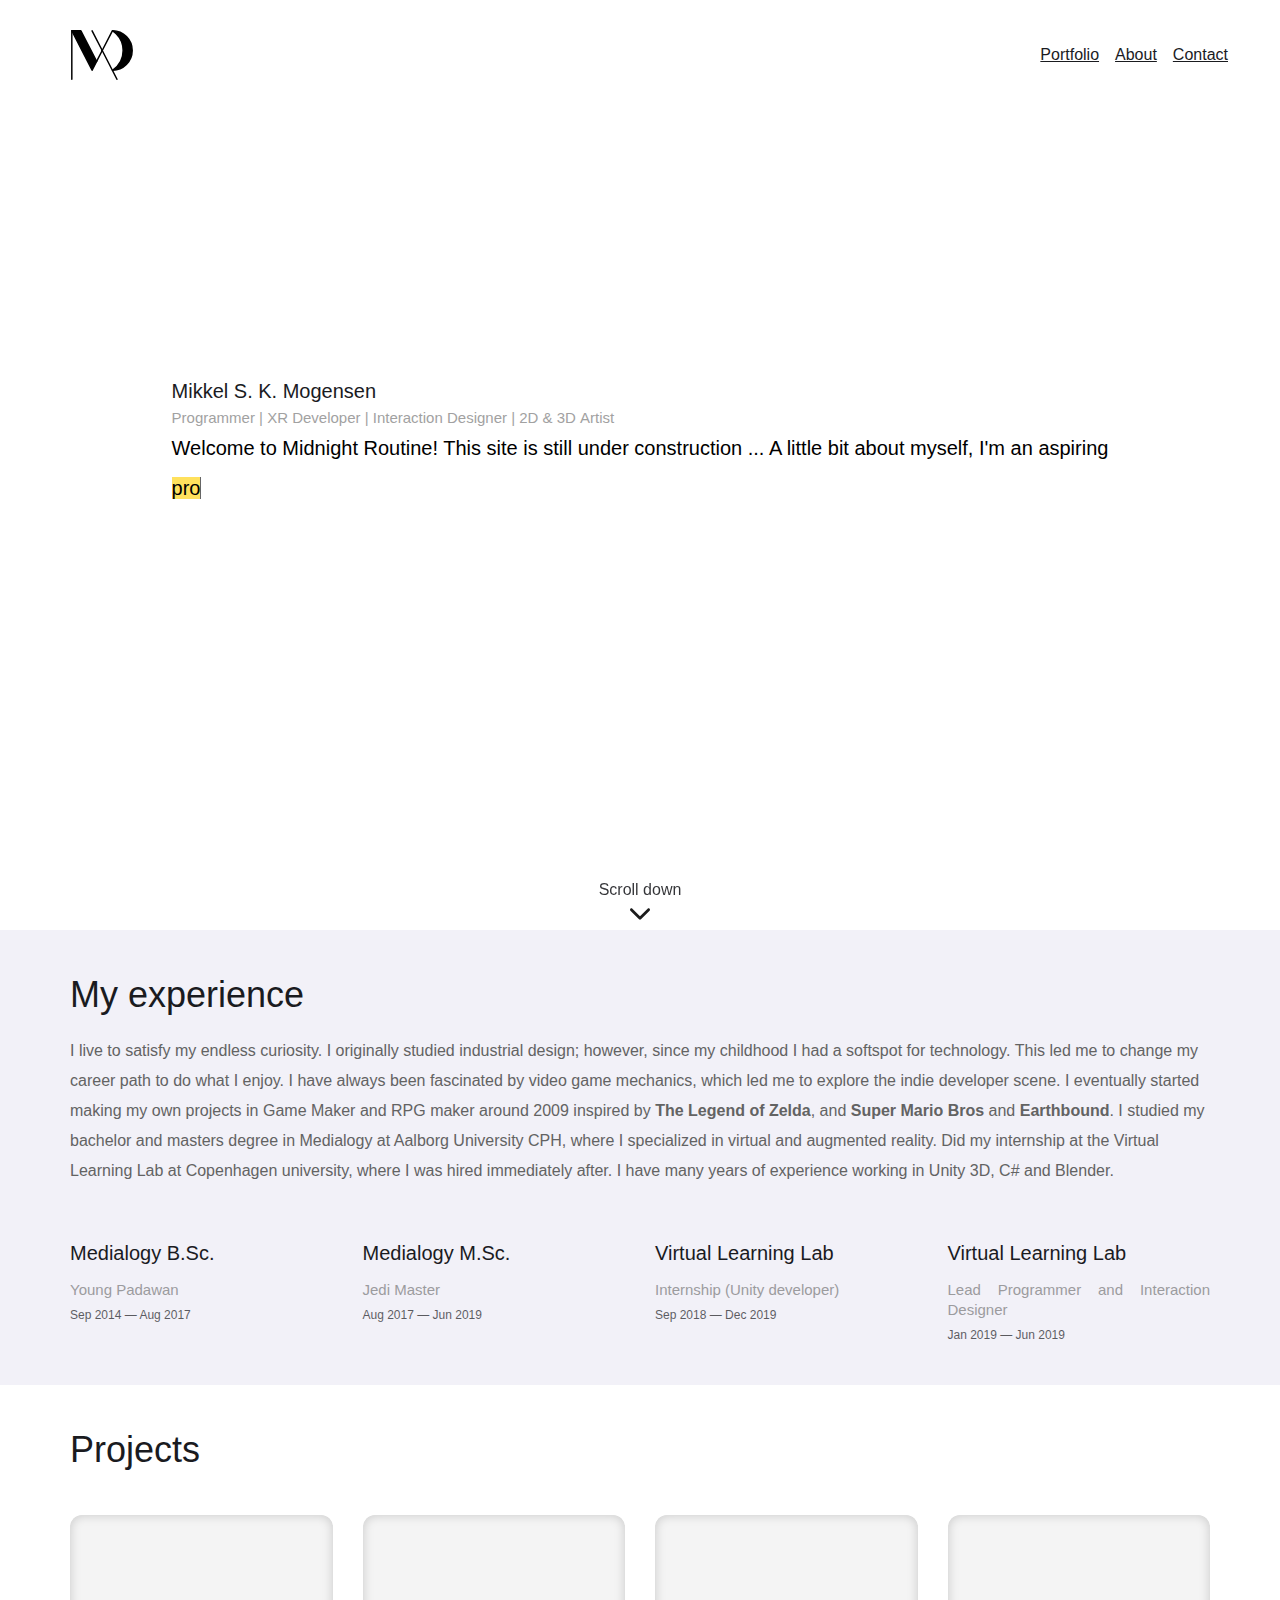
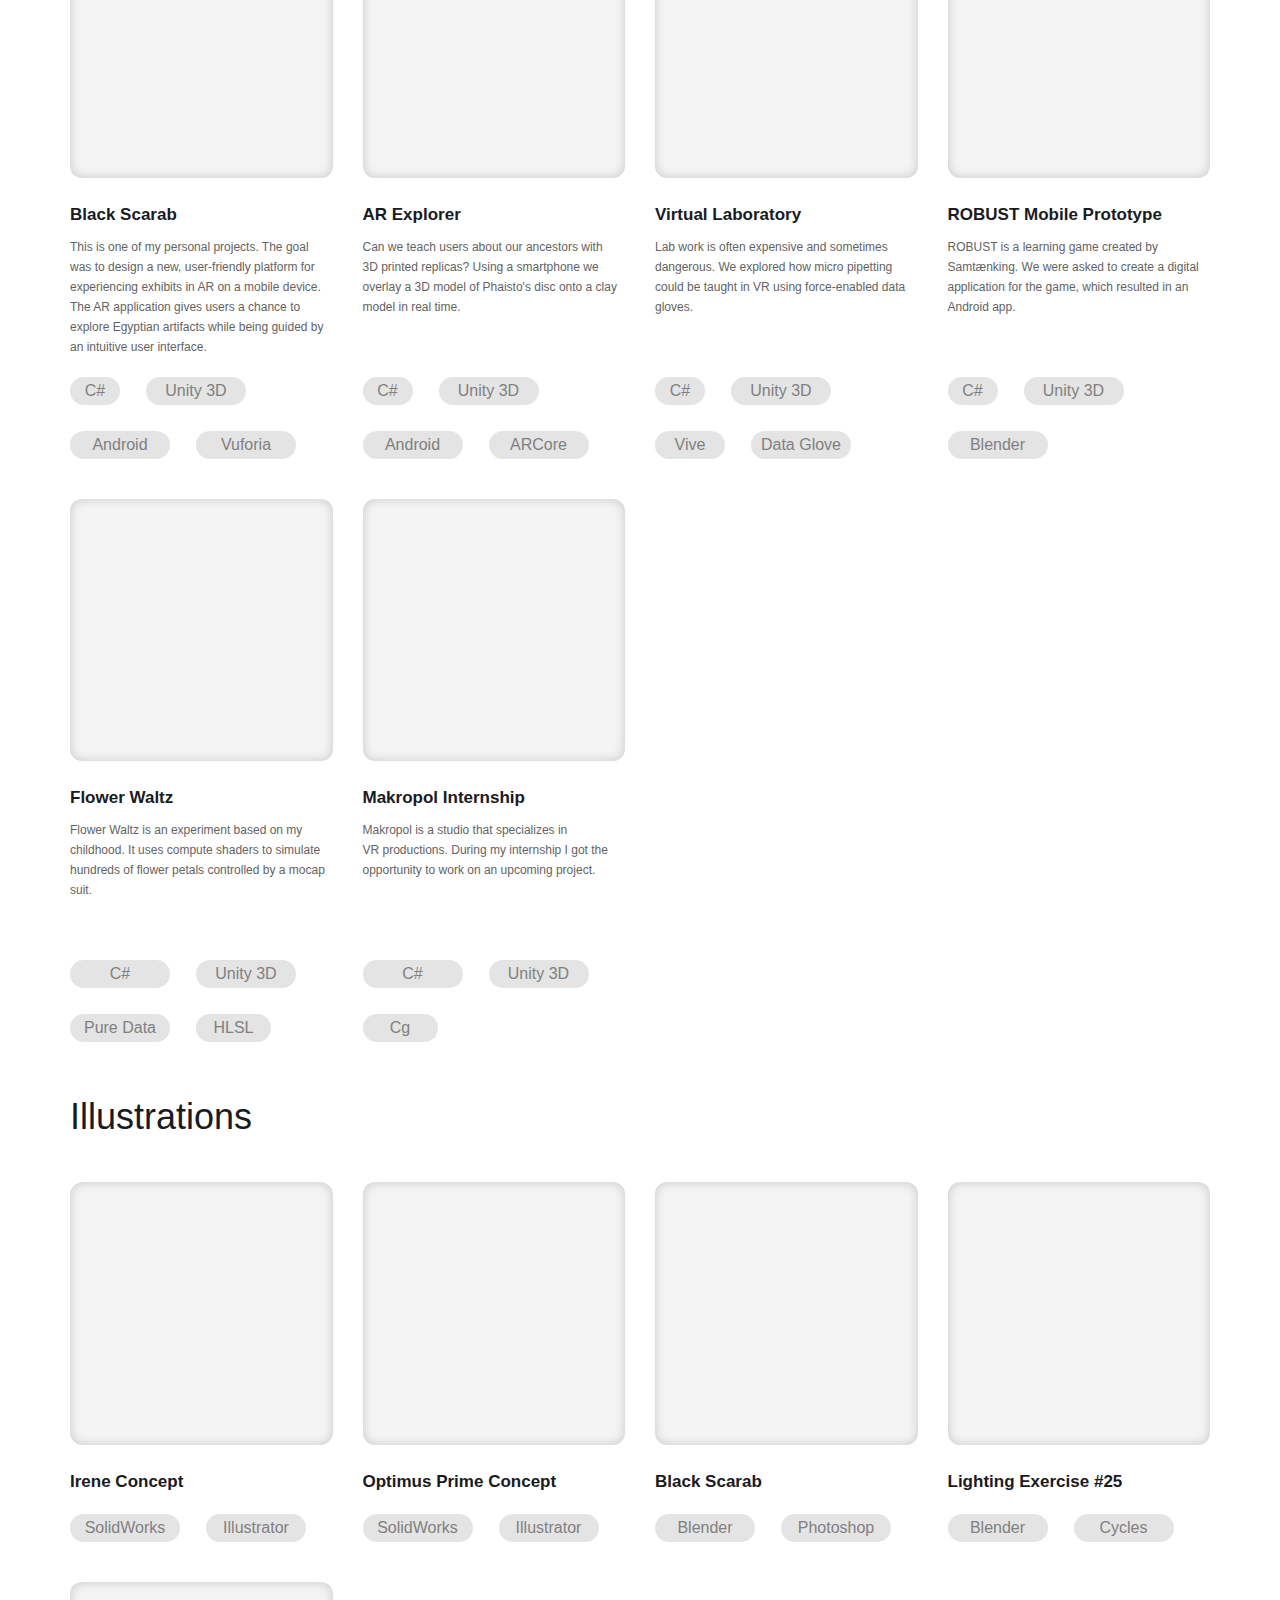
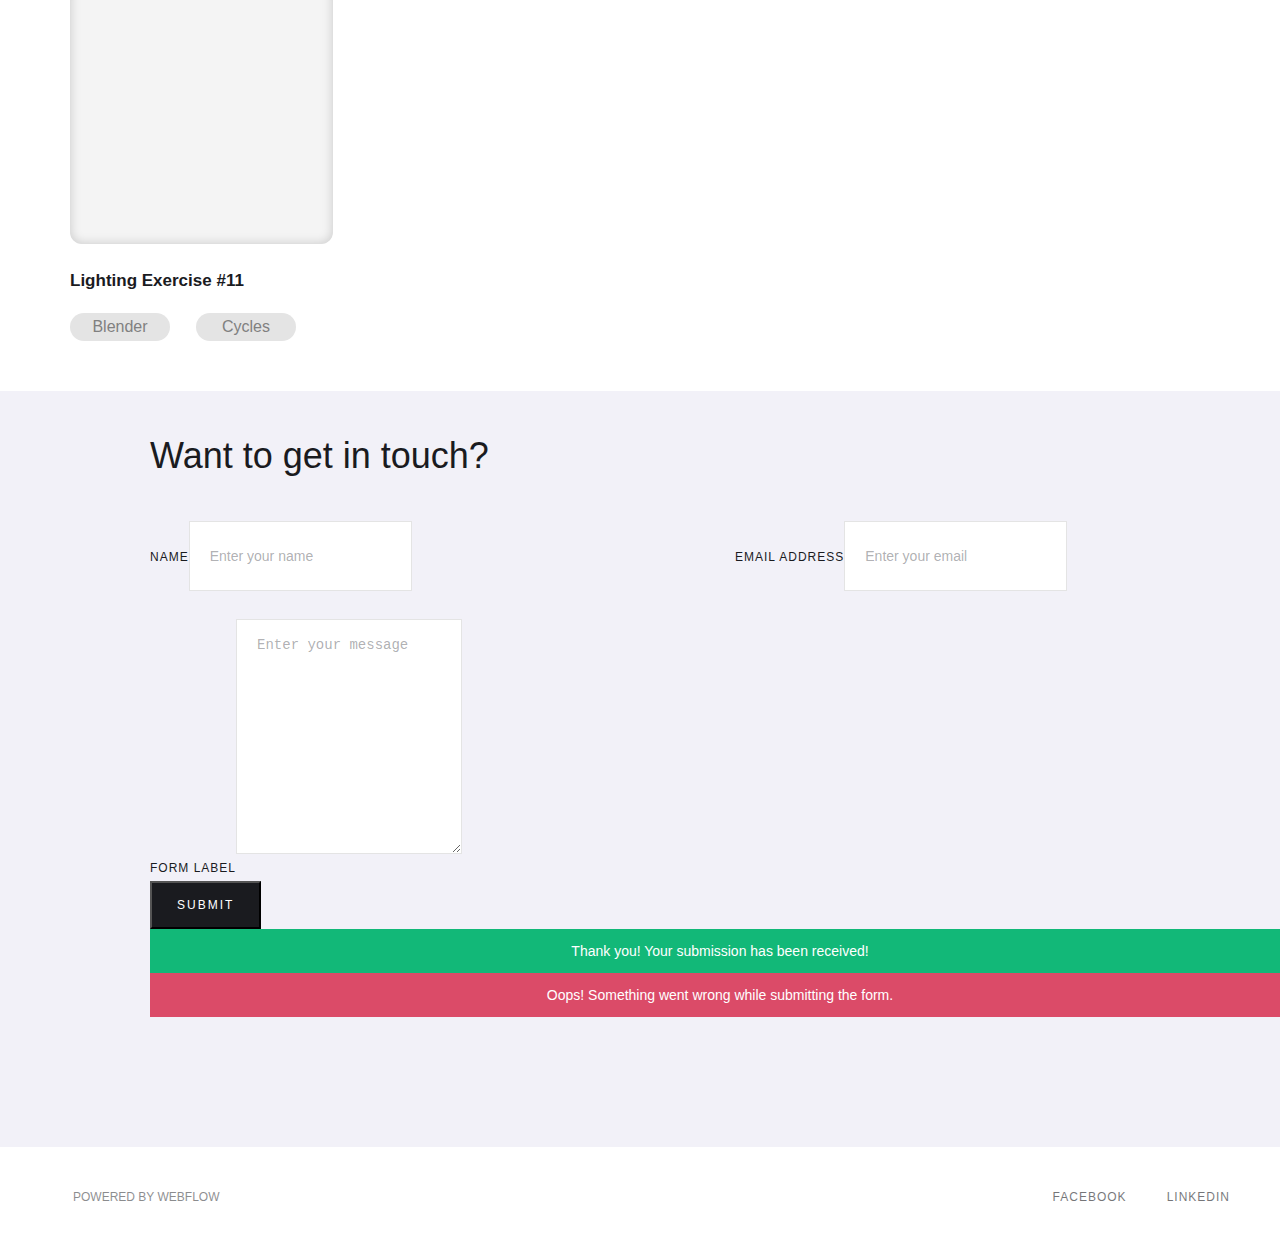
==== commit 061bdae6: "Make the landing page full screen and add scroll indicator" ====
--- a/index.html
+++ b/index.html
@@ -43,13 +43,13 @@
     </div>
     <div class="w-nav-overlay" data-wf-ignore=""></div>
   </div>
-  <div class="section-3">
+  <div class="section-3" id="cover">
     <div class="columns-3 w-row">
                 <!-- DOWNLOAD THESE IMAGES AND REPLACE URLs --> 
       <div class="column-7 w-col w-col-6"><img
           src="./Portfolio - Webflow HTML website template_files/5cabde810ca8b5069ae7a44e_Flat_illustration.png"
           srcset="https://uploads-ssl.webflow.com/5c997c6df111553b6b885e0d/5cabde810ca8b5069ae7a44e_Flat_illustration-p-500.png 500w, https://uploads-ssl.webflow.com/5c997c6df111553b6b885e0d/5cabde810ca8b5069ae7a44e_Flat_illustration-p-800.png 800w, https://uploads-ssl.webflow.com/5c997c6df111553b6b885e0d/5cabde810ca8b5069ae7a44e_Flat_illustration-p-1080.png 1080w, https://uploads-ssl.webflow.com/5c997c6df111553b6b885e0d/5cabde810ca8b5069ae7a44e_Flat_illustration.png 1311w"
-          sizes="(max-width: 479px) 100vw, (max-width: 767px) 47vw, 0vw" alt=""></div>
+          sizes="(max-width: 479px) 100vw, (max-width: 767px) 47vw, 30vw" alt=""></div>
       <div class="w-col w-col-6">
         <div class="div-block-14">
           <div class="intro-wrap">
@@ -74,8 +74,7 @@
         </div>
       </div>
     </div>
-  </div>
-  <div data-w-id="91ca6f71-14e5-98a4-5848-fb7926e6a652" class="scroll-indicator"
+    <div data-w-id="91ca6f71-14e5-98a4-5848-fb7926e6a652" class="scroll-indicator"
     style="will-change: opacity; opacity: 0.88645;">
     <div>
       <div class="text-block">Scroll down</div><img
@@ -83,6 +82,8 @@
         alt="" class="image">
     </div>
   </div>
+  </div>
+
   <div class="section portfolio">
     <div id="w-node-8f65c72d8fc2-b4885e10" class="container">
       <div id="w-node-8f65c72d8fc3-b4885e10" class="carrer-headline-wrap">
--- a/Portfolio - Webflow HTML website template_files/style.css
+++ b/Portfolio - Webflow HTML website template_files/style.css
@@ -143,6 +143,17 @@
       figure {
         margin-top: 25px;
         padding-bottom: 20px;
+      }
+
+      #cover {
+        height: 100vh;
+        /* flex-box thing */
+        display: flex;
+        flex-direction: column;
+        align-items: center;
+        justify-content: center;
+        background-size: cover; 
+        margin-bottom: 30px;
       }
 
       figcaption {
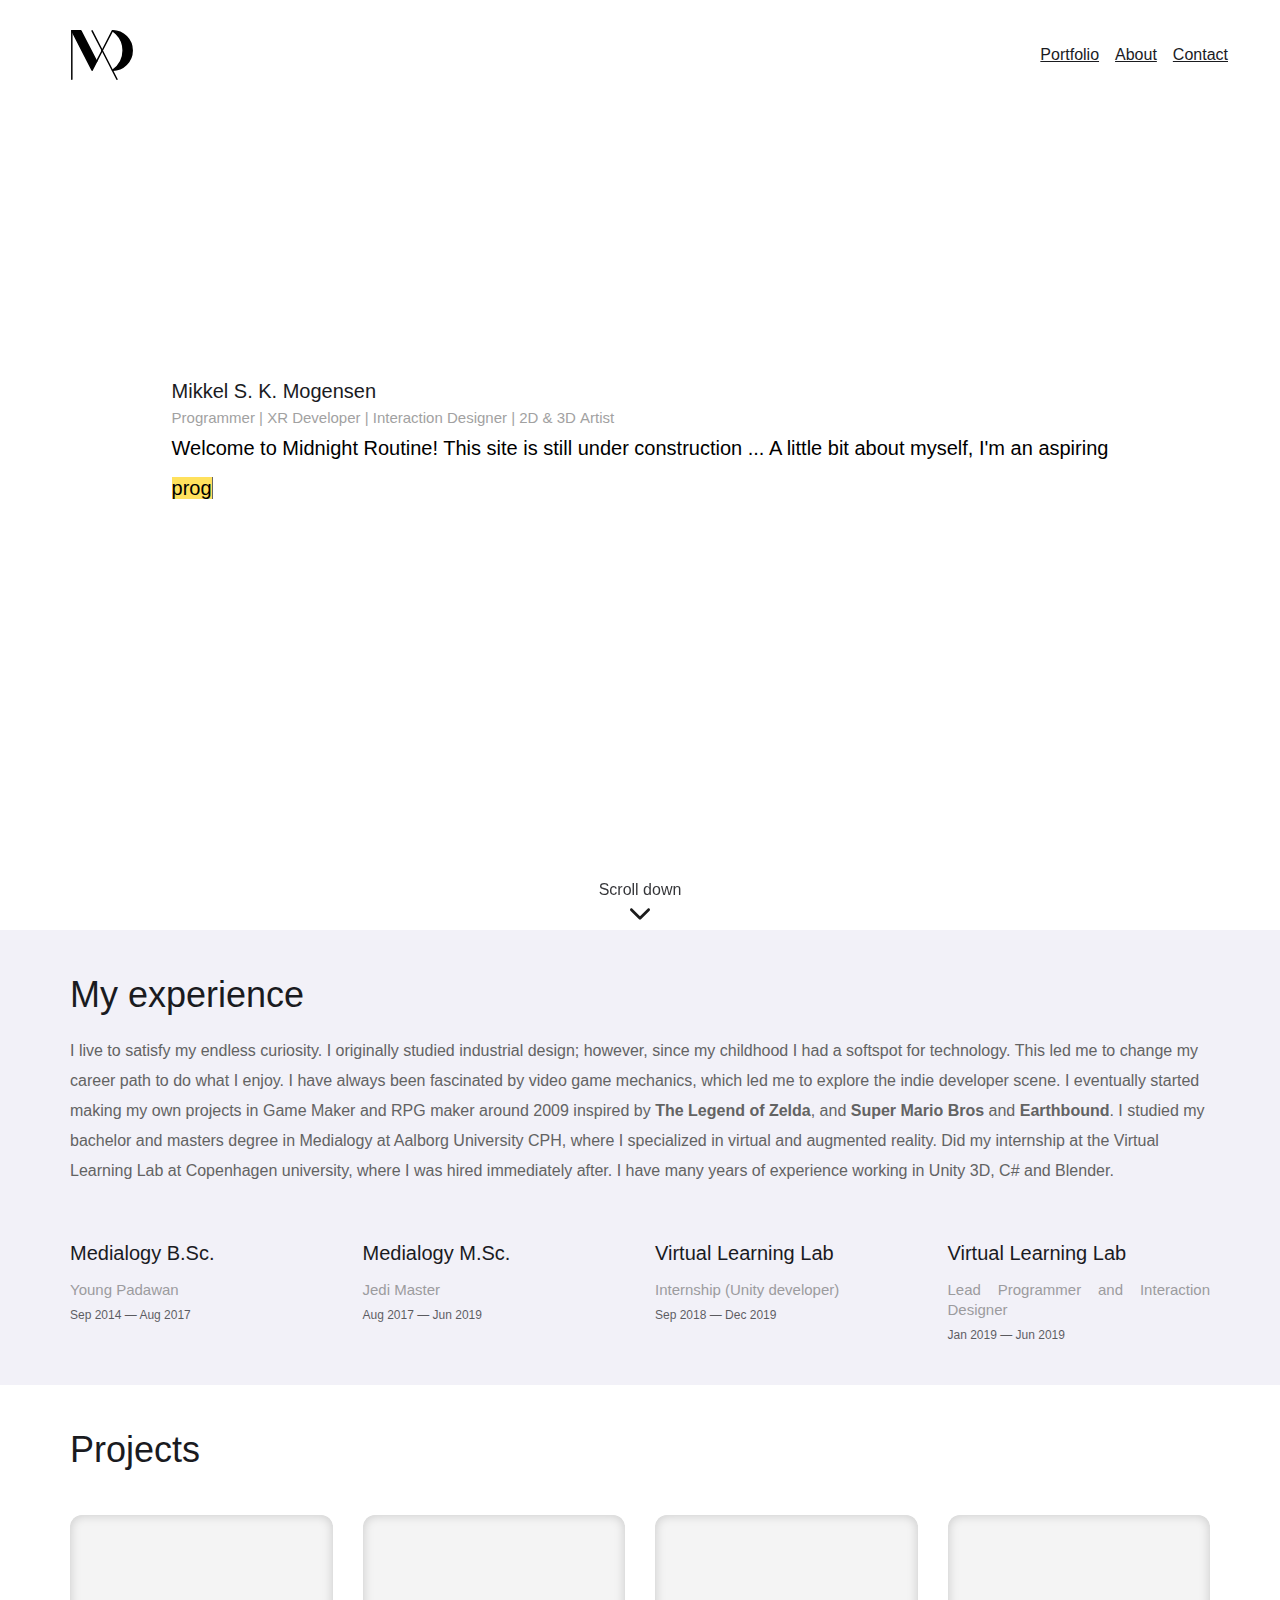
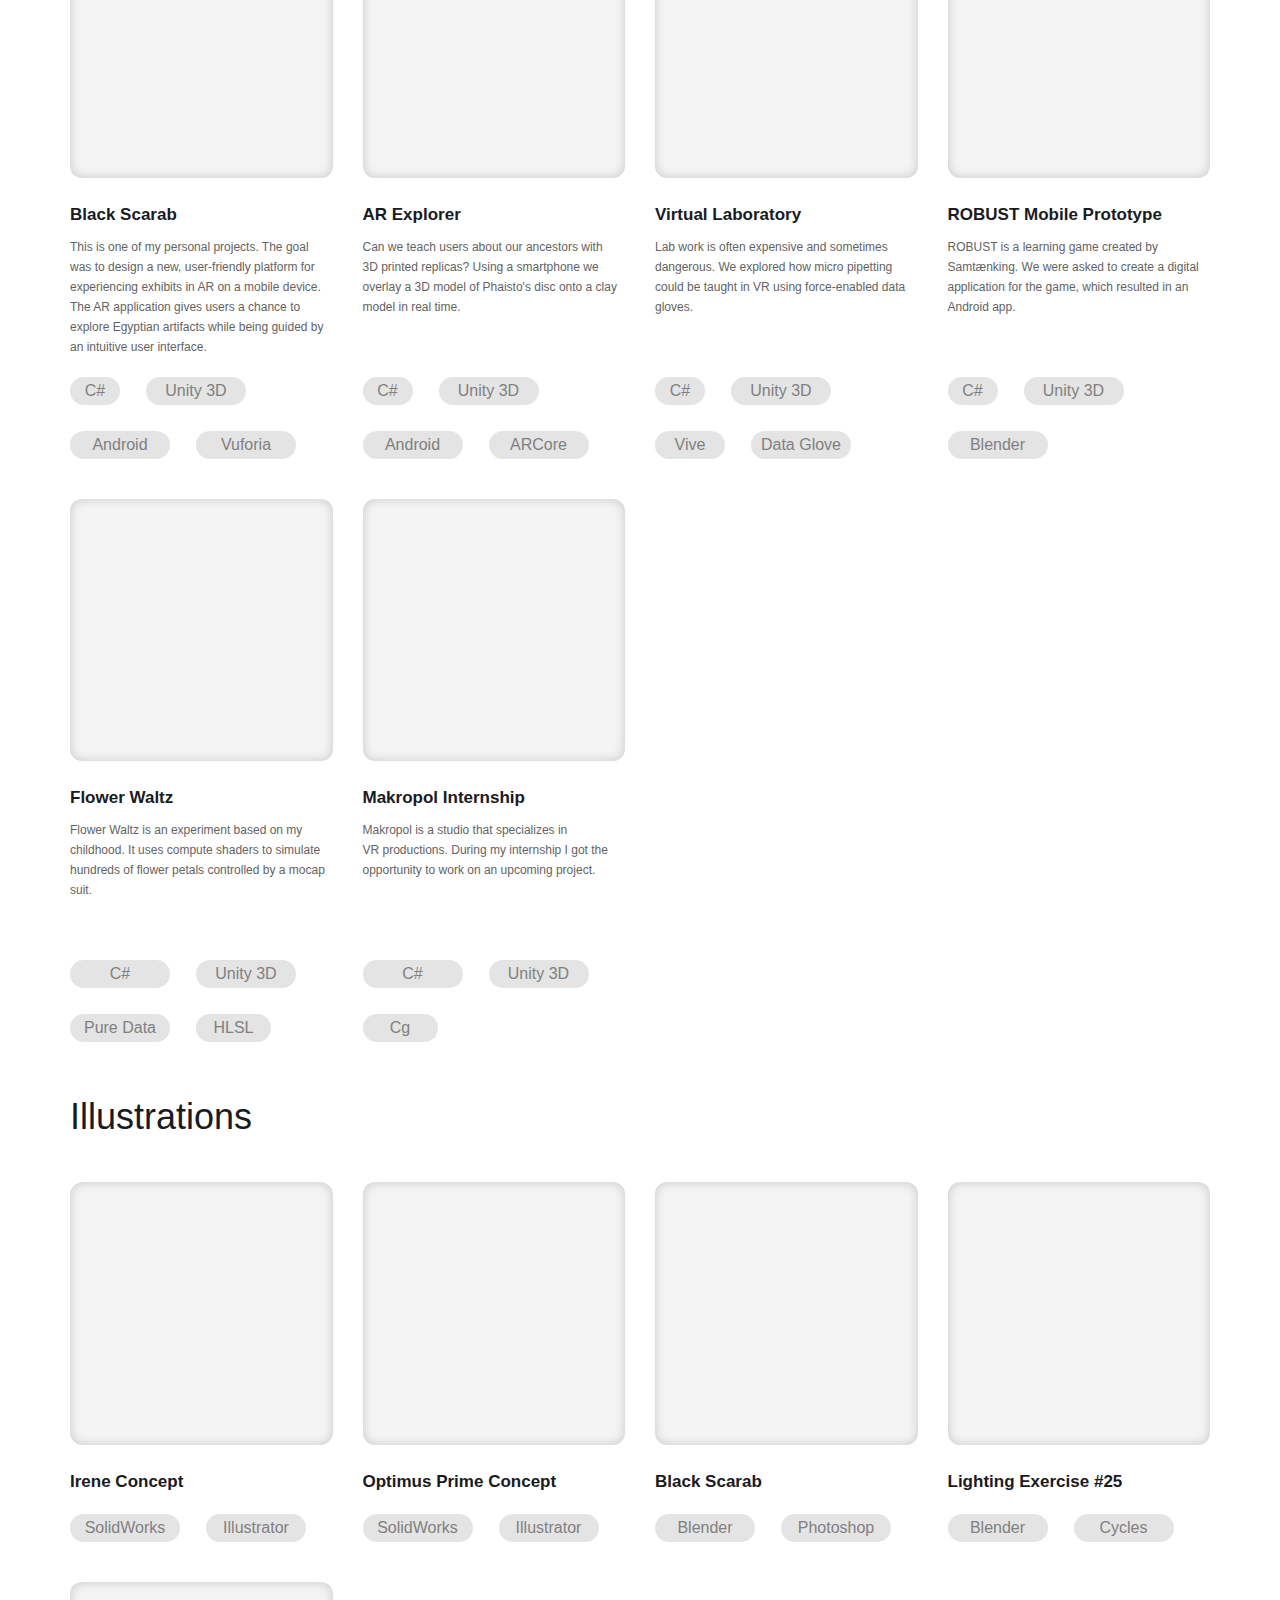
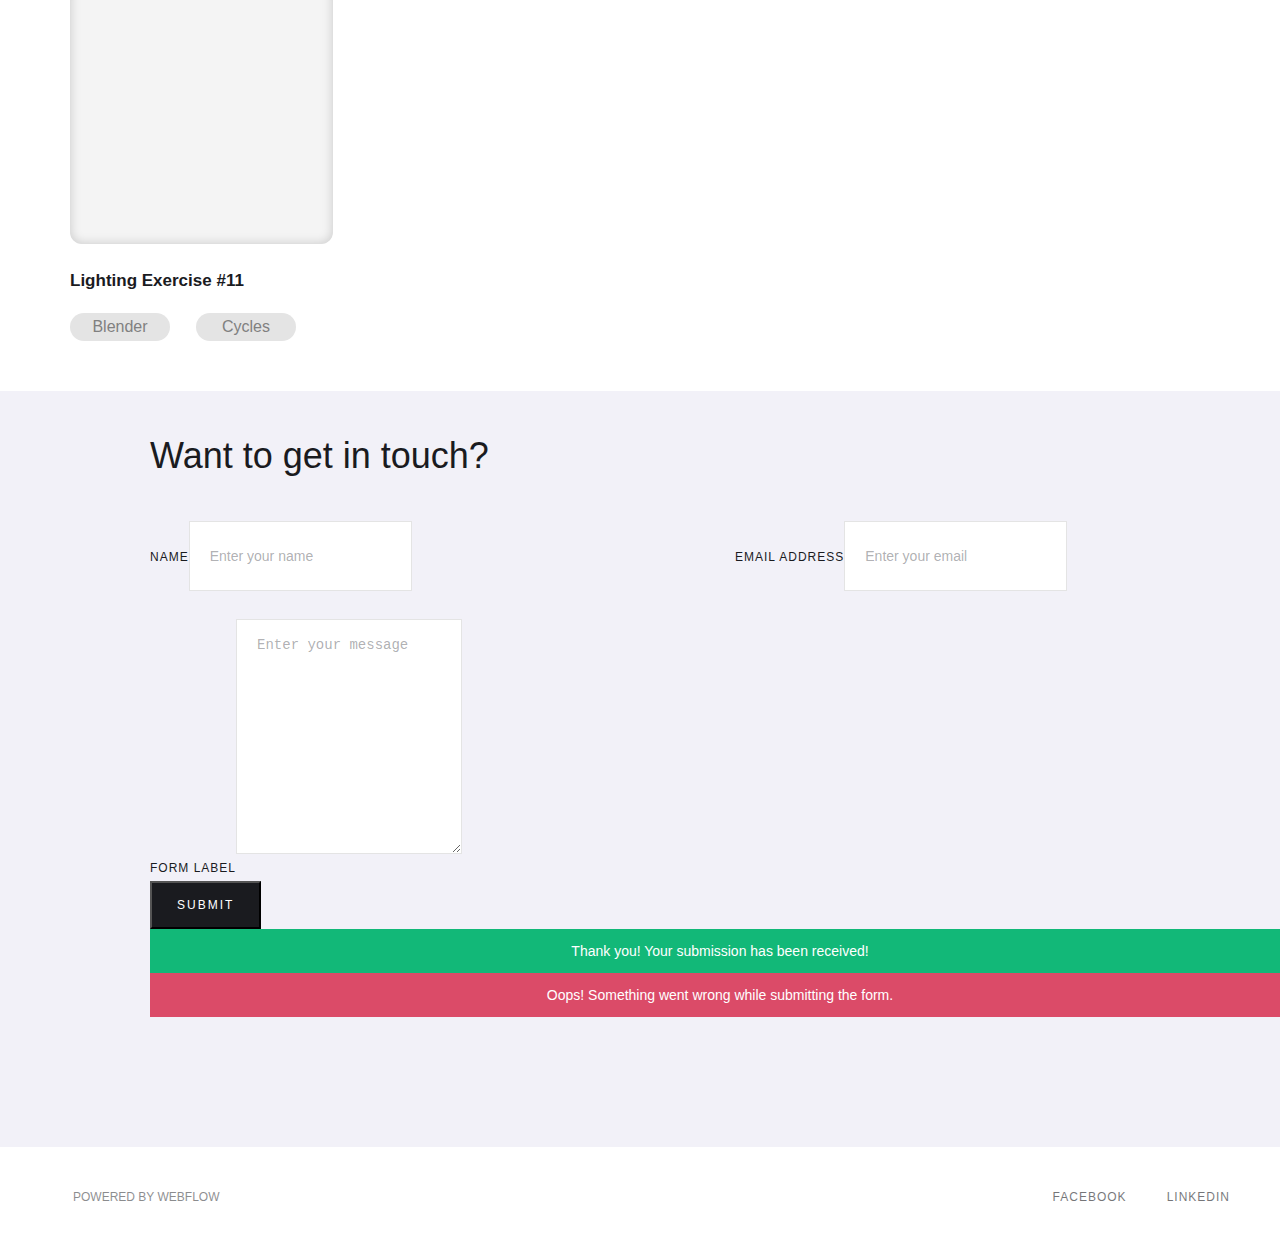
==== commit 1617cd77: "Change resource directory name" ====
--- a/index.html
+++ b/index.html
@@ -12,10 +12,10 @@
   <meta content="summary" name="twitter:card">
   <meta content="width=device-width, initial-scale=1" name="viewport">
   <meta content="Webflow" name="generator">
-  <link href="./Portfolio - Webflow HTML website template_files/style.css" rel="stylesheet"
+  <link href="./resources/style.css" rel="stylesheet"
     type="text/css">
-  <script src="./Portfolio - Webflow HTML website template_files/webfont.js.download" type="text/javascript"></script>
-  <link rel="stylesheet" href="./Portfolio - Webflow HTML website template_files/css" media="all">
+  <script src="./resources/webfont.js.download" type="text/javascript"></script>
+  <link rel="stylesheet" href="./resources/css" media="all">
   <script
     type="text/javascript">WebFont.load({ google: { families: ["Montserrat:100,100italic,200,200italic,300,300italic,400,400italic,500,500italic,600,600italic,700,700italic,800,800italic,900,900italic", "Poppins:100,100italic,200,200italic,300,300italic,regular,italic,500,500italic,600,600italic,700,700italic,800,800italic,900,900italic"] } });</script>
   <!--[if lt IE 9]><script src="https://cdnjs.cloudflare.com/ajax/libs/html5shiv/3.7.3/html5shiv.min.js" type="text/javascript"></script><![endif]-->
@@ -29,7 +29,7 @@
   <div data-collapse="medium" data-animation="default" data-duration="400" class="navigation w-nav">
     <div class="navigation-items"><a href="https://midnight-routine.webflow.io/" id="w-node-b8fe5f6535b7-5f6535b5"
         class="logo-link w-nav-brand w--current"><img
-          src="./Portfolio - Webflow HTML website template_files/MR_logo.svg" width="104"
+          src="./resources/MR_logo.svg" width="104"
           height="50" alt="" class="logo-image"></a>
       <div id="w-node-b8fe5f6535b9-5f6535b5" class="navigation-wrap">
         <nav role="navigation" class="navigation-items w-nav-menu"><a href="https://midnight-routine.webflow.io/"
@@ -37,7 +37,7 @@
             class="w-nav-link">About</a><a href="https://midnight-routine.webflow.io/#Email"
             class="w-nav-link">Contact</a></nav>
         <div class="menu-button w-nav-button"><img
-            src="./Portfolio - Webflow HTML website template_files/5c997c6df11155d4ef885e23_menu-icon.png" width="22"
+            src="./resources/5c997c6df11155d4ef885e23_menu-icon.png" width="22"
             alt="" class="menu-icon"></div>
       </div>
     </div>
@@ -47,7 +47,7 @@
     <div class="columns-3 w-row">
                 <!-- DOWNLOAD THESE IMAGES AND REPLACE URLs --> 
       <div class="column-7 w-col w-col-6"><img
-          src="./Portfolio - Webflow HTML website template_files/5cabde810ca8b5069ae7a44e_Flat_illustration.png"
+          src="./resources/5cabde810ca8b5069ae7a44e_Flat_illustration.png"
           srcset="https://uploads-ssl.webflow.com/5c997c6df111553b6b885e0d/5cabde810ca8b5069ae7a44e_Flat_illustration-p-500.png 500w, https://uploads-ssl.webflow.com/5c997c6df111553b6b885e0d/5cabde810ca8b5069ae7a44e_Flat_illustration-p-800.png 800w, https://uploads-ssl.webflow.com/5c997c6df111553b6b885e0d/5cabde810ca8b5069ae7a44e_Flat_illustration-p-1080.png 1080w, https://uploads-ssl.webflow.com/5c997c6df111553b6b885e0d/5cabde810ca8b5069ae7a44e_Flat_illustration.png 1311w"
           sizes="(max-width: 479px) 100vw, (max-width: 767px) 47vw, 30vw" alt=""></div>
       <div class="w-col w-col-6">
@@ -78,7 +78,7 @@
     style="will-change: opacity; opacity: 0.88645;">
     <div>
       <div class="text-block">Scroll down</div><img
-        src="./Portfolio - Webflow HTML website template_files/5caa2a121aed36502b6ed4b3_arrow-down-sign-to-navigate.svg"
+        src="./resources/5caa2a121aed36502b6ed4b3_arrow-down-sign-to-navigate.svg"
         alt="" class="image">
     </div>
   </div>
@@ -326,7 +326,7 @@
   </div>
   <div class="footer-wrap">
     <div><a href="https://webflow.com/" target="_blank" class="webflow-link w-inline-block"><img
-          src="./Portfolio - Webflow HTML website template_files/5c997c6df111558692885e28_webflow-w-small@2x.png"
+          src="./resources/5c997c6df111558692885e28_webflow-w-small@2x.png"
           width="15" alt="" class="webflow-logo-tiny">
         <div class="paragraph-tiny">Powered by Webflow</div>
       </a></div>
@@ -334,10 +334,10 @@
         class="footer-item">Facebook</a><a href="https://www.linkedin.com/in/mikkel-mogensen-226739109/" target="_blank"
         class="footer-item">LinkeDin</a></div>
   </div>
-  <script src="./Portfolio - Webflow HTML website template_files/jquery-3.4.1.min.220afd743d.js.download"
+  <script src="./resources/jquery-3.4.1.min.220afd743d.js.download"
     type="text/javascript" integrity="sha256-CSXorXvZcTkaix6Yvo6HppcZGetbYMGWSFlBw8HfCJo="
     crossorigin="anonymous"></script>
-  <script src="./Portfolio - Webflow HTML website template_files/webflow.00ac438f5.js.download"
+  <script src="./resources/webflow.00ac438f5.js.download"
     type="text/javascript"></script>
   <!--[if lte IE 9]><script src="//cdnjs.cloudflare.com/ajax/libs/placeholders/3.0.2/placeholders.min.js"></script><![endif]-->
   <script>
--- a/resources/style.css
+++ b/resources/style.css
@@ -0,0 +1,4858 @@
+                 /* ==========================================================================
+     Start of custom Webflow CSS
+     ========================================================================== */
+     .w-layout-grid {
+        display: -ms-grid;
+        display: grid;
+        grid-auto-columns: 1fr;
+        -ms-grid-columns: 1fr 1fr;
+        grid-template-columns: 1fr 1fr;
+        -ms-grid-rows: auto auto;
+        grid-template-rows: auto auto;
+        grid-row-gap: 16px;
+        grid-column-gap: 16px;
+      }
+
+      .w-embed-youtubevideo {
+        width: 100%;
+        position: relative;
+        padding-bottom: 0px;
+        padding-left: 0px;
+        padding-right: 0px;
+        background-image:
+          /*savepage-url=https://d3e54v103j8qbb.cloudfront.net/static/youtube-placeholder.2b05e7d68d.svg*/
+          url();
+        background-size: cover;
+        background-position: 50% 50%;
+      }
+
+      .w-embed-youtubevideo:empty {
+        min-height: 75px;
+        padding-bottom: 56.25%;
+      }
+
+      body {
+        font-family: Montserrat, sans-serif;
+        color: #1a1b1f;
+        font-size: 16px;
+        line-height: 28px;
+        font-weight: 400;
+      }
+
+      h1 {
+        margin-top: 20px;
+        margin-bottom: 15px;
+        font-size: 44px;
+        line-height: 62px;
+        font-weight: 400;
+      }
+
+      h2 {
+        margin-top: 10px;
+        margin-bottom: 10px;
+        font-size: 36px;
+        line-height: 50px;
+        font-weight: 400;
+      }
+
+      h3 {
+        margin-top: 10px;
+        margin-bottom: 10px;
+        font-size: 30px;
+        line-height: 46px;
+        font-weight: 400;
+      }
+
+      h4 {
+        margin-top: 10px;
+        margin-bottom: 10px;
+        font-size: 24px;
+        line-height: 38px;
+        font-weight: 400;
+      }
+
+      h5 {
+        margin-top: 10px;
+        margin-bottom: 10px;
+        font-size: 20px;
+        line-height: 34px;
+        font-weight: 500;
+      }
+
+      h6 {
+        margin-top: 10px;
+        margin-bottom: 10px;
+        font-size: 16px;
+        line-height: 28px;
+        font-weight: 500;
+      }
+
+      p {
+        margin-bottom: 10px;
+      }
+
+      a {
+        display: block;
+        -webkit-transition: opacity 200ms ease;
+        transition: opacity 200ms ease;
+        color: #1a1b1f;
+        text-decoration: underline;
+      }
+
+      a:hover {
+        color: #32343a;
+      }
+
+      a:active {
+        color: #43464d;
+      }
+
+      ul {
+        margin-top: 20px;
+        margin-bottom: 20px;
+        padding-left: 40px;
+        list-style-type: disc;
+      }
+
+      li {
+        margin-bottom: 10px;
+      }
+
+      img {
+        display: block;
+      }
+
+      label {
+        margin-bottom: 10px;
+        font-size: 12px;
+        line-height: 20px;
+        font-weight: 500;
+        letter-spacing: 1px;
+        text-transform: uppercase;
+      }
+
+      blockquote {
+        margin-top: 25px;
+        margin-bottom: 25px;
+        padding: 15px 30px;
+        border-left: 5px solid #e2e2e2;
+        font-size: 20px;
+        line-height: 34px;
+      }
+
+      figure {
+        margin-top: 25px;
+        padding-bottom: 20px;
+      }
+
+      #cover {
+        height: 100vh;
+        /* flex-box thing */
+        display: flex;
+        flex-direction: column;
+        align-items: center;
+        justify-content: center;
+        background-size: cover; 
+        margin-bottom: 30px;
+      }
+
+      figcaption {
+        margin-top: 5px;
+        opacity: 0.6;
+        font-size: 14px;
+        line-height: 26px;
+        text-align: center;
+      }
+
+      .heading-jumbo-small {
+        margin-top: 10px;
+        margin-bottom: 15px;
+        font-size: 36px;
+        line-height: 50px;
+        font-weight: 400;
+        text-transform: none;
+      }
+
+      .styleguide-block {
+        display: block;
+        margin-top: 80px;
+        margin-bottom: 80px;
+        -webkit-box-orient: vertical;
+        -webkit-box-direction: normal;
+        -webkit-flex-direction: column;
+        -ms-flex-direction: column;
+        flex-direction: column;
+        -webkit-box-align: center;
+        -webkit-align-items: center;
+        -ms-flex-align: center;
+        align-items: center;
+        text-align: left;
+      }
+
+      .heading-jumbo-tiny {
+        margin-top: 10px;
+        margin-bottom: 10px;
+        font-size: 18px;
+        line-height: 32px;
+        font-weight: 500;
+        text-transform: uppercase;
+      }
+
+      .rich-text {
+        width: 70%;
+        margin-right: auto;
+        margin-bottom: 100px;
+        margin-left: auto;
+      }
+
+      .rich-text p {
+        margin-top: 15px;
+        margin-bottom: 25px;
+        opacity: 0.6;
+      }
+
+      .container {
+        position: static;
+        right: -419px;
+        z-index: 4;
+        display: block;
+        overflow: visible;
+        width: 100%;
+        height: auto;
+        max-width: 1140px;
+        margin-right: auto;
+        margin-left: auto;
+        padding: 40px 0px;
+        clear: none;
+        -webkit-box-orient: horizontal;
+        -webkit-box-direction: normal;
+        -webkit-flex-direction: row;
+        -ms-flex-direction: row;
+        flex-direction: row;
+        -ms-grid-row-align: auto;
+        align-self: auto;
+        -webkit-box-flex: 0;
+        -webkit-flex: 0 auto;
+        -ms-flex: 0 auto;
+        flex: 0 auto;
+        grid-auto-columns: 1fr;
+        grid-column-gap: 16px;
+        grid-row-gap: 16px;
+        -ms-grid-columns: 1fr 1fr;
+        grid-template-columns: 1fr 1fr;
+        -ms-grid-rows: auto auto;
+        grid-template-rows: auto auto;
+        opacity: 1;
+      }
+
+      .container.top {
+        position: static;
+        left: 0%;
+        top: auto;
+        right: 0%;
+        bottom: 0%;
+        display: -webkit-box;
+        display: -webkit-flex;
+        display: -ms-flexbox;
+        display: flex;
+        overflow: visible;
+        width: 100%;
+        height: 100%;
+        max-width: none;
+        margin-right: auto;
+        margin-left: auto;
+        padding-top: 0px;
+        padding-right: 50%;
+        padding-left: 15%;
+        float: left;
+        clear: none;
+        -webkit-box-orient: horizontal;
+        -webkit-box-direction: normal;
+        -webkit-flex-direction: row;
+        -ms-flex-direction: row;
+        flex-direction: row;
+        -webkit-box-pack: center;
+        -webkit-justify-content: center;
+        -ms-flex-pack: center;
+        justify-content: center;
+        -webkit-flex-wrap: wrap;
+        -ms-flex-wrap: wrap;
+        flex-wrap: wrap;
+        -webkit-box-align: center;
+        -webkit-align-items: center;
+        -ms-flex-align: center;
+        align-items: center;
+        -webkit-align-content: center;
+        -ms-flex-line-pack: center;
+        align-content: center;
+        align-self: auto;
+        -webkit-box-ordinal-group: 1;
+        -webkit-order: 0;
+        -ms-flex-order: 0;
+        order: 0;
+        -webkit-box-flex: 0;
+        -webkit-flex: 0 auto;
+        -ms-flex: 0 auto;
+        flex: 0 auto;
+        grid-auto-columns: 1fr;
+        grid-column-gap: 16px;
+        grid-row-gap: 16px;
+        -ms-grid-columns: 1fr 1fr;
+        grid-template-columns: 1fr 1fr;
+        -ms-grid-rows: auto auto;
+        grid-template-rows: auto auto;
+        background-color: #fff;
+        color: #1a1b1f;
+        font-size: 16px;
+        text-align: left;
+      }
+
+      .container.micropipetting {
+        padding-top: 0px;
+        padding-bottom: 0px;
+      }
+
+      .styleguide-content-wrap {
+        text-align: center;
+      }
+
+      .paragraph-small {
+        font-size: 14px;
+        line-height: 26px;
+      }
+
+      .styleguide-header-wrap {
+        display: -webkit-box;
+        display: -webkit-flex;
+        display: -ms-flexbox;
+        display: flex;
+        height: 460px;
+        padding: 30px;
+        -webkit-box-orient: vertical;
+        -webkit-box-direction: normal;
+        -webkit-flex-direction: column;
+        -ms-flex-direction: column;
+        flex-direction: column;
+        -webkit-box-pack: center;
+        -webkit-justify-content: center;
+        -ms-flex-pack: center;
+        justify-content: center;
+        -webkit-box-align: center;
+        -webkit-align-items: center;
+        -ms-flex-align: center;
+        align-items: center;
+        background-color: #1a1b1f;
+        color: #fff;
+        text-align: center;
+      }
+
+      .styleguide-button-wrap {
+        margin-top: 10px;
+        margin-bottom: 10px;
+      }
+
+      .heading-jumbo {
+        margin-top: 10px;
+        margin-bottom: 10px;
+        color: #000;
+        font-size: 40px;
+        line-height: 80px;
+        text-transform: none;
+      }
+
+      .heading-jumbo.white {
+        color: #fff;
+      }
+
+      .paragraph-tiny {
+        font-size: 12px;
+        line-height: 20px;
+      }
+
+      .paragraph-tiny.cc-paragraph-tiny-light {
+        opacity: 0.7;
+      }
+
+      .paragraph-tiny.cc-paragraph-tiny-light.white {
+        color: #f7f7f7;
+      }
+
+      .label {
+        margin-bottom: 10px;
+        font-size: 12px;
+        line-height: 20px;
+        font-weight: 500;
+        letter-spacing: 1px;
+        text-transform: uppercase;
+      }
+
+      .label.cc-styleguide-label {
+        margin-bottom: 25px;
+      }
+
+      .label.cc-speaking-label {
+        margin-top: 20px;
+        margin-bottom: 10px;
+      }
+
+      .label.cc-about-light {
+        opacity: 0.6;
+      }
+
+      .paragraph-light {
+        position: static;
+        width: auto;
+        margin-right: auto;
+        margin-left: auto;
+        opacity: 0.6;
+        font-family: Montserrat, sans-serif;
+        color: #636363;
+        font-size: 15px;
+        line-height: 20px;
+        font-weight: 500;
+        text-align: justify;
+      }
+
+      .paragraph-light.cc-position-name {
+        margin-bottom: 5px;
+        text-align: justify;
+      }
+
+      .paragraph-light.cc-position-name.white {
+        opacity: 1;
+        color: #d3d3d3;
+      }
+
+      .paragraph-light.white {
+        opacity: 1;
+        color: #d3d3d3;
+      }
+
+      .paragraph-light.myexperience {
+        opacity: 1;
+        font-size: 16px;
+        line-height: 30px;
+        text-align: left;
+      }
+
+      .section {
+        position: static;
+        top: 100%;
+        display: block;
+        width: 80%;
+        height: auto;
+        margin-top: 0px;
+        margin-right: auto;
+        margin-left: auto;
+        padding-top: 0px;
+        float: none;
+        clear: none;
+        grid-auto-columns: 1fr;
+        grid-column-gap: 16px;
+        grid-row-gap: 16px;
+        -ms-grid-columns: 1fr 1fr;
+        grid-template-columns: 1fr 1fr;
+        -ms-grid-rows: auto auto;
+        grid-template-rows: auto auto;
+        text-align: left;
+      }
+
+      .section.cc-contact {
+        position: static;
+        width: 100%;
+        padding-right: 80px;
+        padding-left: 80px;
+        background-color: #f2f1f8;
+      }
+
+      .section.about-me {
+        position: relative;
+        top: auto;
+        display: block;
+        overflow: visible;
+        height: 100%;
+        margin-right: 0px;
+        margin-left: 0px;
+        padding-bottom: 0px;
+        float: left;
+        clear: none;
+        -webkit-box-orient: horizontal;
+        -webkit-box-direction: normal;
+        -webkit-flex-direction: row;
+        -ms-flex-direction: row;
+        flex-direction: row;
+        -webkit-box-pack: start;
+        -webkit-justify-content: flex-start;
+        -ms-flex-pack: start;
+        justify-content: flex-start;
+        -webkit-box-align: start;
+        -webkit-align-items: flex-start;
+        -ms-flex-align: start;
+        align-items: flex-start;
+        grid-auto-columns: 1fr;
+        grid-column-gap: 16px;
+        grid-row-gap: 16px;
+        -ms-grid-columns: 1fr 1fr;
+        grid-template-columns: 1fr 1fr;
+        -ms-grid-rows: auto auto;
+        grid-template-rows: auto auto;
+        background-color: transparent;
+        text-align: left;
+      }
+
+      .section.portfolio {
+        position: static;
+        top: auto;
+        z-index: 122;
+        display: block;
+        overflow: visible;
+        width: auto;
+        height: auto;
+        margin-top: auto;
+        margin-right: auto;
+        margin-left: auto;
+        padding-top: 0px;
+        float: none;
+        clear: left;
+        grid-auto-columns: 1fr;
+        grid-column-gap: 16px;
+        grid-row-gap: 16px;
+        -ms-grid-columns: 1fr 1fr;
+        grid-template-columns: 1fr 1fr;
+        -ms-grid-rows: auto auto;
+        grid-template-rows: auto auto;
+        background-color: #f2f1f8;
+      }
+
+      .button {
+        padding: 12px 25px;
+        border-radius: 0px;
+        background-color: #1a1b1f;
+        -webkit-transition: background-color 400ms ease, opacity 400ms ease, color 400ms ease;
+        transition: background-color 400ms ease, opacity 400ms ease, color 400ms ease;
+        color: #fff;
+        font-size: 12px;
+        line-height: 20px;
+        letter-spacing: 2px;
+        text-decoration: none;
+        text-transform: uppercase;
+      }
+
+      .button:hover {
+        background-color: #32343a;
+        color: #fff;
+      }
+
+      .button:active {
+        background-color: #43464d;
+      }
+
+      .button.cc-jumbo-button {
+        padding: 16px 35px;
+        font-size: 14px;
+        line-height: 26px;
+      }
+
+      .button.cc-white-button {
+        padding: 16px 35px;
+        background-color: #fff;
+        color: #202020;
+        font-size: 14px;
+        line-height: 26px;
+      }
+
+      .button.cc-white-button:hover {
+        background-color: hsla(0, 0%, 100%, 0.8);
+      }
+
+      .button.cc-white-button:active {
+        background-color: hsla(0, 0%, 100%, 0.9);
+      }
+
+      .paragraph-bigger {
+        margin-bottom: 10px;
+        opacity: 1;
+        font-size: 20px;
+        line-height: 34px;
+        font-weight: 400;
+      }
+
+      .paragraph-bigger.cc-bigger-light {
+        opacity: 0.6;
+      }
+
+      .divider {
+        position: static;
+        width: 100%;
+        height: 100px;
+        background-color: hsla(0, 0%, 93.3%, 0);
+        background-image:
+          /*savepage-url=https://uploads-ssl.webflow.com/5c997c6df111553b6b885e0d/5d2ded69b4a76d36393b47d0_Divider.svg*/
+          url();
+        background-position: 0px 0px;
+      }
+
+      .logo-link {
+        z-index: 1;
+      }
+
+      .logo-link:hover {
+        opacity: 0.8;
+      }
+
+      .logo-link:active {
+        opacity: 0.7;
+      }
+
+      .navigation-item {
+        padding-top: 9px;
+        padding-bottom: 9px;
+        background-color: transparent;
+        opacity: 0.6;
+        color: #000;
+        font-size: 12px;
+        line-height: 20px;
+        font-weight: 500;
+        letter-spacing: 1px;
+        text-transform: uppercase;
+      }
+
+      .navigation-item:hover {
+        opacity: 0.9;
+      }
+
+      .navigation-item:active {
+        opacity: 0.8;
+      }
+
+      .navigation-item.w--current {
+        opacity: 1;
+        color: #000;
+        font-weight: 600;
+      }
+
+      .navigation-item.w--current:hover {
+        opacity: 0.8;
+        color: #32343a;
+      }
+
+      .navigation-item.w--current:active {
+        opacity: 0.7;
+        color: #32343a;
+      }
+
+      .navigation-item.white {
+        opacity: 1;
+        color: #fff;
+      }
+
+      .navigation-items {
+        position: relative;
+        top: auto;
+        z-index: 9999;
+        display: -webkit-box;
+        display: -webkit-flex;
+        display: -ms-flexbox;
+        display: flex;
+        overflow: visible;
+        height: auto;
+        margin-top: 0px;
+        clear: none;
+        -webkit-box-pack: justify;
+        -webkit-justify-content: space-between;
+        -ms-flex-pack: justify;
+        justify-content: space-between;
+        -webkit-box-align: center;
+        -webkit-align-items: center;
+        -ms-flex-align: center;
+        align-items: center;
+        -webkit-box-flex: 1;
+        -webkit-flex: 1;
+        -ms-flex: 1;
+        flex: 1;
+        grid-auto-columns: 1fr;
+        grid-column-gap: 16px;
+        grid-row-gap: 16px;
+        -ms-grid-columns: 1fr 1fr;
+        grid-template-columns: 1fr 1fr;
+        -ms-grid-rows: auto auto;
+        grid-template-rows: auto auto;
+        text-align: left;
+      }
+
+      .navigation {
+        position: absolute;
+        left: 0%;
+        top: 0px;
+        right: 0%;
+        bottom: auto;
+        z-index: 999;
+        display: block;
+        width: auto;
+        height: auto;
+        margin-top: 0px;
+        padding: 30px 50px;
+        float: none;
+        clear: none;
+        -webkit-box-orient: horizontal;
+        -webkit-box-direction: normal;
+        -webkit-flex-direction: row;
+        -ms-flex-direction: row;
+        flex-direction: row;
+        -webkit-box-pack: start;
+        -webkit-justify-content: flex-start;
+        -ms-flex-pack: start;
+        justify-content: flex-start;
+        -webkit-flex-wrap: nowrap;
+        -ms-flex-wrap: nowrap;
+        flex-wrap: nowrap;
+        -webkit-box-align: center;
+        -webkit-align-items: center;
+        -ms-flex-align: center;
+        align-items: center;
+        grid-auto-columns: 1fr;
+        grid-column-gap: 16px;
+        grid-row-gap: 16px;
+        -ms-grid-columns: 1fr 1fr;
+        grid-template-columns: 1fr 1fr;
+        -ms-grid-rows: auto auto;
+        grid-template-rows: auto auto;
+        border: 1px none #000;
+        background-color: rgba(255, 255, 255, 0);
+      }
+
+      .logo-image {
+        position: static;
+        display: block;
+      }
+
+      .navigation-wrap {
+        display: -webkit-box;
+        display: -webkit-flex;
+        display: -ms-flexbox;
+        display: flex;
+        margin-right: -20px;
+        -webkit-box-align: center;
+        -webkit-align-items: center;
+        -ms-flex-align: center;
+        align-items: center;
+      }
+
+      .intro-wrap {
+        position: static;
+        left: 0%;
+        top: 0%;
+        right: 0%;
+        bottom: auto;
+        z-index: auto;
+        display: block;
+        overflow: visible;
+        height: auto;
+        margin-top: auto;
+        margin-bottom: auto;
+        padding-right: 0px;
+        float: none;
+        -webkit-box-orient: vertical;
+        -webkit-box-direction: normal;
+        -webkit-flex-direction: column;
+        -ms-flex-direction: column;
+        flex-direction: column;
+        -webkit-box-pack: start;
+        -webkit-justify-content: flex-start;
+        -ms-flex-pack: start;
+        justify-content: flex-start;
+        -webkit-flex-wrap: wrap;
+        -ms-flex-wrap: wrap;
+        flex-wrap: wrap;
+        -webkit-box-align: start;
+        -webkit-align-items: flex-start;
+        -ms-flex-align: start;
+        align-items: flex-start;
+        -webkit-align-content: flex-start;
+        -ms-flex-line-pack: start;
+        align-content: flex-start;
+        -ms-grid-row-align: auto;
+        align-self: auto;
+        -webkit-box-flex: 0;
+        -webkit-flex: 0 auto;
+        -ms-flex: 0 auto;
+        flex: 0 auto;
+        grid-auto-columns: 1fr;
+        grid-column-gap: 16px;
+        grid-row-gap: 16px;
+        grid-template-areas: ".";
+        -ms-grid-columns: 1fr 16px 1fr;
+        grid-template-columns: 1fr 1fr;
+        -ms-grid-rows: 1fr 16px auto;
+        grid-template-rows: 1fr auto;
+      }
+
+      .name-text {
+        position: static;
+        display: block;
+        margin-top: 10px;
+        font-size: 20px;
+        line-height: 34px;
+        font-weight: 400;
+      }
+
+      .position-name-text {
+        margin-bottom: 10px;
+        font-size: 20px;
+        line-height: 34px;
+        font-weight: 400;
+        text-transform: none;
+      }
+
+      .position-name-text.white {
+        color: #fff;
+      }
+
+      .work-description {
+        display: -webkit-box;
+        display: -webkit-flex;
+        display: -ms-flexbox;
+        display: flex;
+        width: 100%;
+        margin-bottom: 0px;
+        -webkit-box-orient: vertical;
+        -webkit-box-direction: normal;
+        -webkit-flex-direction: column;
+        -ms-flex-direction: column;
+        flex-direction: column;
+        -webkit-box-pack: center;
+        -webkit-justify-content: center;
+        -ms-flex-pack: center;
+        justify-content: center;
+        -webkit-box-align: start;
+        -webkit-align-items: flex-start;
+        -ms-flex-align: start;
+        align-items: flex-start;
+      }
+
+      .work-experience-grid {
+        margin-bottom: 0px;
+        grid-column-gap: 30px;
+        grid-row-gap: 30px;
+        grid-template-areas: ". . . .";
+        -ms-grid-columns: 1fr 30px 1fr 30px 1fr 30px 1fr;
+        grid-template-columns: 1fr 1fr 1fr 1fr;
+        -ms-grid-rows: auto;
+        grid-template-rows: auto;
+      }
+
+      .works-grid {
+        display: -ms-grid;
+        display: grid;
+        margin: 40px 0%;
+        padding-right: 0px;
+        justify-items: stretch;
+        -webkit-box-align: stretch;
+        -webkit-align-items: stretch;
+        -ms-flex-align: stretch;
+        align-items: stretch;
+        -webkit-align-content: stretch;
+        -ms-flex-line-pack: stretch;
+        align-content: stretch;
+        grid-auto-flow: row;
+        grid-auto-columns: 1fr;
+        grid-column-gap: 30px;
+        grid-row-gap: 30px;
+        grid-template-areas: ". . ."". . .";
+        -ms-grid-columns: 1fr 30px 1fr 30px 1fr 30px 1fr;
+        grid-template-columns: 1fr 1fr 1fr 1fr;
+        -ms-grid-rows: auto 30px auto;
+        grid-template-rows: auto auto;
+      }
+
+      .carrer-headline-wrap {
+        position: static;
+        display: block;
+        overflow: visible;
+        width: 100%;
+        margin-bottom: 50px;
+        float: none;
+        clear: none;
+      }
+
+      .work-image {
+        position: relative;
+        display: -webkit-box;
+        display: -webkit-flex;
+        display: -ms-flexbox;
+        display: flex;
+        margin-bottom: 20px;
+        padding-bottom: 100%;
+        -webkit-box-orient: vertical;
+        -webkit-box-direction: normal;
+        -webkit-flex-direction: column;
+        -ms-flex-direction: column;
+        flex-direction: column;
+        -webkit-box-pack: center;
+        -webkit-justify-content: center;
+        -ms-flex-pack: center;
+        justify-content: center;
+        -webkit-box-align: stretch;
+        -webkit-align-items: stretch;
+        -ms-flex-align: stretch;
+        align-items: stretch;
+        grid-auto-columns: 1fr;
+        grid-column-gap: 16px;
+        grid-row-gap: 16px;
+        -ms-grid-columns: 1fr 1fr;
+        grid-template-columns: 1fr 1fr;
+        -ms-grid-rows: auto auto;
+        grid-template-rows: auto auto;
+        border-style: none;
+        border-width: 3px;
+        border-color: #c4c4c4;
+        border-radius: 12px;
+        background-color: #f4f4f4;
+        background-image:
+          /*savepage-url=https://d3e54v103j8qbb.cloudfront.net/img/example-bg.png*/
+          url();
+        background-position: 50% 50%;
+        background-size: cover;
+        box-shadow: inset 0 0 11px 0 rgba(0, 0, 0, 0.18);
+        -webkit-transition-property: none;
+        transition-property: none;
+        text-align: center;
+        text-decoration: none;
+        cursor: default;
+      }
+
+      .work-image:hover {
+        opacity: 0.8;
+      }
+
+      .work-image:active {
+        opacity: 0.7;
+      }
+
+      .work-image.cc-work-1 {
+        width: auto;
+        background-image:
+          /*savepage-url=https://uploads-ssl.webflow.com/5c997c6df111553b6b885e0d/5c9ac859bcc30e8533382b66_Walk%20in%20the%20desert%20Edit.jpg*/
+          var(--savepage-url-25);
+        background-position: 50% 100%;
+        background-size: cover;
+      }
+
+      .work-image.cc-work-2 {
+        background-image:
+          /*savepage-url=https://uploads-ssl.webflow.com/5c997c6df111553b6b885e0d/5c9ac4f4ce34854f2a3701b0_AR%20Explorer%20Mockup.jpg*/
+          var(--savepage-url-28);
+        background-position: 100% 50%;
+        background-size: cover;
+      }
+
+      .work-image.cc-work-3 {
+        background-image:
+          /*savepage-url=https://uploads-ssl.webflow.com/5c997c6df111553b6b885e0d/5c9ac975ce348551dd371588_Lab.png*/
+          var(--savepage-url-26);
+      }
+
+      .work-image.cc-work-4 {
+        background-image:
+          /*savepage-url=https://uploads-ssl.webflow.com/5c997c6df111553b6b885e0d/5c998522be9dc3144659164b_Robust_cover.png*/
+          var(--savepage-url-27);
+      }
+
+      .work-image.cc-work-5 {
+        background-image:
+          /*savepage-url=https://uploads-ssl.webflow.com/5c997c6df111553b6b885e0d/5d2bb70c86b66b9d4bc01afd_FlowerWaltz.png*/
+          var(--savepage-url-29);
+        background-position: 50% 70%;
+        background-size: contain;
+      }
+
+      .work-image.portfolio-makropol {
+        background-image:
+          /*savepage-url=https://uploads-ssl.webflow.com/5c997c6df111553b6b885e0d/5d65aed5453152dc7397d29e_Candy%20world.png*/
+          var(--savepage-url-30);
+        background-position: 50% 50%;
+        background-size: auto 130%;
+        background-repeat: repeat;
+      }
+
+      .work-image.cc-work-7 {
+        border-radius: 5%;
+      }
+
+      .work-image.cc-work-8 {
+        border-radius: 5%;
+      }
+
+      .work-image.gallery1 {
+        border-radius: 5%;
+        background-image:
+          /*savepage-url=https://uploads-ssl.webflow.com/5c997c6df111553b6b885e0d/5d38f3836145e5de41675b4d_Irene%20poster.png*/
+          var(--savepage-url-31);
+        background-position: 50% 0%;
+        background-size: 150% 150%;
+      }
+
+      .work-image.gallery2 {
+        background-image:
+          /*savepage-url=https://uploads-ssl.webflow.com/5c997c6df111553b6b885e0d/5d38f5c27a00da4a13da55b9_poster_case_one-1.png*/
+          var(--savepage-url-32);
+        background-position: 50% 0%;
+        background-size: 150% 150%;
+      }
+
+      .work-image.gallery3 {
+        background-image:
+          /*savepage-url=https://uploads-ssl.webflow.com/5c997c6df111553b6b885e0d/5d2d0ca82be6ba85e0deea06_Black%20Scarab%20No%20Tracks.jpg*/
+          var(--savepage-url-33);
+      }
+
+      .work-image.gallery4 {
+        background-image:
+          /*savepage-url=https://uploads-ssl.webflow.com/5c997c6df111553b6b885e0d/5d38f695e4f44065cab84df0_exercise_1_render_4.jpg*/
+          var(--savepage-url-34);
+      }
+
+      .work-image.gallery5 {
+        background-image:
+          /*savepage-url=https://uploads-ssl.webflow.com/5c997c6df111553b6b885e0d/5d38f8a37546598dcc06a652_soap_dispenser_psd.png*/
+          var(--savepage-url-35);
+      }
+
+      .project-name-link {
+        margin-bottom: 5px;
+        font-family: Poppins, sans-serif;
+        font-size: 17px;
+        line-height: 34px;
+        font-weight: 600;
+        text-align: left;
+        text-decoration: none;
+      }
+
+      .project-name-link:hover {
+        opacity: 0.8;
+      }
+
+      .project-name-link:active {
+        opacity: 0.7;
+      }
+
+      .text-field {
+        margin-bottom: 18px;
+        padding: 21px 20px;
+        border: 1px solid #e4e4e4;
+        border-radius: 0px;
+        -webkit-transition: border-color 400ms ease;
+        transition: border-color 400ms ease;
+        font-size: 14px;
+        line-height: 26px;
+      }
+
+      .text-field:hover {
+        border-color: #e3e6eb;
+      }
+
+      .text-field:active {
+        border-color: #43464d;
+      }
+
+      .text-field:focus {
+        border-color: #43464d;
+      }
+
+      .text-field::-webkit-input-placeholder {
+        color: rgba(50, 52, 58, 0.4);
+      }
+
+      .text-field:-ms-input-placeholder {
+        color: rgba(50, 52, 58, 0.4);
+      }
+
+      .text-field::-ms-input-placeholder {
+        color: rgba(50, 52, 58, 0.4);
+      }
+
+      .text-field::placeholder {
+        color: rgba(50, 52, 58, 0.4);
+      }
+
+      .text-field.cc-textarea {
+        height: 200px;
+        padding-top: 12px;
+      }
+
+      .status-message {
+        padding: 9px 30px;
+        background-color: #202020;
+        color: #fff;
+        font-size: 14px;
+        line-height: 26px;
+        text-align: center;
+      }
+
+      .status-message.cc-success-message {
+        background-color: #12b878;
+      }
+
+      .status-message.cc-error-message {
+        background-color: #db4b68;
+      }
+
+      .contact {
+        margin-right: auto;
+        margin-left: auto;
+        padding-top: 0px;
+        padding-bottom: 90px;
+      }
+
+      .contact-headline {
+        width: 100%;
+        margin-bottom: 40px;
+      }
+
+      .contact-form-grid {
+        grid-column-gap: 30px;
+        grid-row-gap: 10px;
+      }
+
+      .contact-form-wrap {
+        width: 100%;
+        margin-right: auto;
+        margin-left: auto;
+      }
+
+      .footer-wrap {
+        display: -webkit-box;
+        display: -webkit-flex;
+        display: -ms-flexbox;
+        display: flex;
+        padding: 40px 50px;
+        -webkit-box-pack: justify;
+        -webkit-justify-content: space-between;
+        -ms-flex-pack: justify;
+        justify-content: space-between;
+        -webkit-box-align: center;
+        -webkit-align-items: center;
+        -ms-flex-align: center;
+        align-items: center;
+      }
+
+      .webflow-link {
+        display: -webkit-box;
+        display: -webkit-flex;
+        display: -ms-flexbox;
+        display: flex;
+        -webkit-box-align: center;
+        -webkit-align-items: center;
+        -ms-flex-align: center;
+        align-items: center;
+        opacity: 0.5;
+        -webkit-transition: opacity 400ms ease;
+        transition: opacity 400ms ease;
+        text-decoration: none;
+        text-transform: uppercase;
+      }
+
+      .webflow-link:hover {
+        opacity: 1;
+      }
+
+      .webflow-link:active {
+        opacity: 0.8;
+      }
+
+      .webflow-logo-tiny {
+        margin-top: -2px;
+        margin-right: 8px;
+      }
+
+      .footer-links {
+        display: -webkit-box;
+        display: -webkit-flex;
+        display: -ms-flexbox;
+        display: flex;
+        margin-right: -20px;
+        -webkit-box-align: center;
+        -webkit-align-items: center;
+        -ms-flex-align: center;
+        align-items: center;
+      }
+
+      .footer-item {
+        margin-right: 20px;
+        margin-left: 20px;
+        opacity: 0.6;
+        font-size: 12px;
+        line-height: 20px;
+        letter-spacing: 1px;
+        text-decoration: none;
+        text-transform: uppercase;
+      }
+
+      .footer-item:hover {
+        opacity: 0.9;
+      }
+
+      .footer-item:active {
+        opacity: 0.8;
+      }
+
+      .about-intro-grid {
+        margin-top: 100px;
+        margin-bottom: 140px;
+        -webkit-box-align: center;
+        -webkit-align-items: center;
+        -ms-flex-align: center;
+        align-items: center;
+        grid-column-gap: 80px;
+        grid-row-gap: 30px;
+        grid-template-areas: ". .";
+        -ms-grid-columns: 1fr 80px 2fr;
+        grid-template-columns: 1fr 2fr;
+        -ms-grid-rows: auto;
+        grid-template-rows: auto;
+      }
+
+      .hi-there-heading {
+        margin-top: 10px;
+        margin-bottom: 20px;
+        font-size: 30px;
+      }
+
+      .service-name-text {
+        margin-bottom: 10px;
+        opacity: 0.6;
+        font-size: 30px;
+        line-height: 46px;
+      }
+
+      .skillset-wrap {
+        padding-right: 60px;
+      }
+
+      .reference-link {
+        opacity: 0.6;
+        font-size: 14px;
+        line-height: 26px;
+        text-decoration: none;
+      }
+
+      .reference-link:hover {
+        opacity: 1;
+      }
+
+      .reference-link:active {
+        opacity: 0.9;
+      }
+
+      .featured-item-wrap {
+        margin-bottom: 25px;
+      }
+
+      .services-items-grid {
+        padding-top: 10px;
+        grid-column-gap: 30px;
+        grid-row-gap: 30px;
+        grid-template-areas: ". .";
+        -ms-grid-rows: auto;
+        grid-template-rows: auto;
+      }
+
+      .skills-grid {
+        margin-bottom: 140px;
+        grid-column-gap: 80px;
+        grid-row-gap: 30px;
+        grid-template-areas: ". .";
+        -ms-grid-columns: 1fr 80px 1fr;
+        grid-template-columns: 1fr 1fr;
+        -ms-grid-rows: auto;
+        grid-template-rows: auto;
+      }
+
+      .personal-features-grid {
+        margin-bottom: 110px;
+        grid-column-gap: 80px;
+        grid-row-gap: 20px;
+        grid-template-areas: ". ."". .";
+        -ms-grid-rows: auto 20px auto;
+        grid-template-rows: auto auto;
+      }
+
+      .speaking-text {
+        display: inline-block;
+        margin-right: 8px;
+      }
+
+      .speaking-text.cc-past-speaking {
+        opacity: 0.6;
+      }
+
+      .speaking-detail {
+        display: inline-block;
+        opacity: 0.6;
+      }
+
+      .upcoming-wrap {
+        margin-bottom: 40px;
+      }
+
+      .social-media-heading {
+        margin-bottom: 60px;
+      }
+
+      .social-media-grid {
+        margin-bottom: 30px;
+        grid-column-gap: 30px;
+        grid-row-gap: 30px;
+        -ms-grid-rows: auto 30px auto;
+        grid-template-areas: ". . . ."". . . .";
+        -ms-grid-columns: 1fr 30px 1fr 30px 1fr 30px 1fr;
+        grid-template-columns: 1fr 1fr 1fr 1fr;
+      }
+
+      .project-overview-grid {
+        margin-top: 135px;
+        margin-bottom: 135px;
+        grid-column-gap: 50px;
+        grid-row-gap: 32px;
+        grid-template-areas: ". . . ."". . . .";
+        -ms-grid-columns: 1fr 50px 1fr 50px 1fr 50px 1fr;
+        grid-template-columns: 1fr 1fr 1fr 1fr;
+        -ms-grid-rows: auto 32px auto;
+        grid-template-rows: auto auto;
+      }
+
+      .project-overview-grid.robust {
+        margin-top: 0px;
+        margin-bottom: 0px;
+        grid-row-gap: 30px;
+      }
+
+      .project-overview-grid.afterfullpage {
+        margin: 40px auto;
+        grid-column-gap: 50px;
+        grid-row-gap: 35px;
+      }
+
+      .detail-header-image {
+        position: static;
+        display: block;
+        overflow: visible;
+        width: 50%;
+        margin-right: auto;
+        margin-left: auto;
+        float: none;
+        text-align: left;
+      }
+
+      .detail-header-image.robust {
+        width: 30%;
+        margin-top: 120px;
+      }
+
+      .project-description-grid {
+        margin-top: 0px;
+        margin-bottom: 0px;
+        grid-column-gap: 30px;
+        grid-row-gap: 30px;
+        grid-template-areas: ". .";
+        -ms-grid-columns: 1fr 30px 2.5fr;
+        grid-template-columns: 1fr 2.5fr;
+        -ms-grid-rows: auto;
+        grid-template-rows: auto;
+      }
+
+      .detail-image {
+        width: 100%;
+        margin-bottom: 30px;
+      }
+
+      .email-section {
+        width: 70%;
+        margin: 140px auto 200px;
+        text-align: center;
+      }
+
+      .email-link {
+        margin-top: 15px;
+        margin-bottom: 15px;
+        color: #000;
+        font-size: 64px;
+        line-height: 88px;
+        font-weight: 400;
+        text-decoration: none;
+        text-transform: none;
+      }
+
+      .email-link:hover {
+        opacity: 0.8;
+      }
+
+      .email-link:active {
+        opacity: 0.7;
+      }
+
+      .utility-page-wrap {
+        display: -webkit-box;
+        display: -webkit-flex;
+        display: -ms-flexbox;
+        display: flex;
+        width: 100vw;
+        height: 100vh;
+        max-height: 100%;
+        max-width: 100%;
+        padding: 30px;
+        -webkit-box-pack: center;
+        -webkit-justify-content: center;
+        -ms-flex-pack: center;
+        justify-content: center;
+        -webkit-box-align: center;
+        -webkit-align-items: center;
+        -ms-flex-align: center;
+        align-items: center;
+        color: #fff;
+        text-align: center;
+      }
+
+      ._404-wrap {
+        display: -webkit-box;
+        display: -webkit-flex;
+        display: -ms-flexbox;
+        display: flex;
+        width: 100%;
+        height: 100%;
+        padding: 30px;
+        -webkit-box-orient: vertical;
+        -webkit-box-direction: normal;
+        -webkit-flex-direction: column;
+        -ms-flex-direction: column;
+        flex-direction: column;
+        -webkit-box-pack: center;
+        -webkit-justify-content: center;
+        -ms-flex-pack: center;
+        justify-content: center;
+        -webkit-box-align: center;
+        -webkit-align-items: center;
+        -ms-flex-align: center;
+        align-items: center;
+        background-color: #1a1b1f;
+      }
+
+      ._404-content-wrap {
+        margin-bottom: 20px;
+      }
+
+      .protected-wrap {
+        display: -webkit-box;
+        display: -webkit-flex;
+        display: -ms-flexbox;
+        display: flex;
+        padding-top: 90px;
+        padding-bottom: 100px;
+        -webkit-box-pack: center;
+        -webkit-justify-content: center;
+        -ms-flex-pack: center;
+        justify-content: center;
+        text-align: center;
+      }
+
+      .protected-form {
+        display: -webkit-box;
+        display: -webkit-flex;
+        display: -ms-flexbox;
+        display: flex;
+        -webkit-box-orient: vertical;
+        -webkit-box-direction: normal;
+        -webkit-flex-direction: column;
+        -ms-flex-direction: column;
+        flex-direction: column;
+      }
+
+      .protected-heading {
+        margin-bottom: 30px;
+      }
+
+      .text-span {
+        color: #ff5356;
+      }
+
+      .txt-rotate {
+        background-color: #ffe15d;
+      }
+
+      .div-block {
+        display: -webkit-box;
+        display: -webkit-flex;
+        display: -ms-flexbox;
+        display: flex;
+        overflow: visible;
+        width: 15px;
+        height: 15px;
+        -webkit-box-orient: horizontal;
+        -webkit-box-direction: normal;
+        -webkit-flex-direction: row;
+        -ms-flex-direction: row;
+        flex-direction: row;
+        -webkit-box-pack: center;
+        -webkit-justify-content: center;
+        -ms-flex-pack: center;
+        justify-content: center;
+        -webkit-box-align: center;
+        -webkit-align-items: center;
+        -ms-flex-align: center;
+        align-items: center;
+        -webkit-box-flex: 0;
+        -webkit-flex: 0 auto;
+        -ms-flex: 0 auto;
+        flex: 0 auto;
+        grid-auto-columns: 1fr;
+        grid-column-gap: 16px;
+        grid-row-gap: 144px;
+        grid-template-areas: ".";
+        -ms-grid-columns: 1fr 16px 1fr 16px 1fr;
+        grid-template-columns: 1fr 1fr 1fr;
+        -ms-grid-rows: auto 144px auto 144px auto;
+        grid-template-rows: auto auto auto;
+        border-radius: 20px;
+        background-color: #c5c5c5;
+        color: #1242ff;
+        text-align: left;
+      }
+
+      .columns {
+        display: -webkit-box;
+        display: -webkit-flex;
+        display: -ms-flexbox;
+        display: flex;
+        -webkit-box-orient: horizontal;
+        -webkit-box-direction: normal;
+        -webkit-flex-direction: row;
+        -ms-flex-direction: row;
+        flex-direction: row;
+        -webkit-box-pack: center;
+        -webkit-justify-content: center;
+        -ms-flex-pack: center;
+        justify-content: center;
+        -webkit-box-align: center;
+        -webkit-align-items: center;
+        -ms-flex-align: center;
+        align-items: center;
+      }
+
+      .column {
+        display: -webkit-box;
+        display: -webkit-flex;
+        display: -ms-flexbox;
+        display: flex;
+        padding-right: 40px;
+        -webkit-box-pack: end;
+        -webkit-justify-content: flex-end;
+        -ms-flex-pack: end;
+        justify-content: flex-end;
+        -webkit-box-align: center;
+        -webkit-align-items: center;
+        -ms-flex-align: center;
+        align-items: center;
+      }
+
+      .column-2 {
+        display: -webkit-box;
+        display: -webkit-flex;
+        display: -ms-flexbox;
+        display: flex;
+        -webkit-box-orient: vertical;
+        -webkit-box-direction: normal;
+        -webkit-flex-direction: column;
+        -ms-flex-direction: column;
+        flex-direction: column;
+        -webkit-box-pack: center;
+        -webkit-justify-content: center;
+        -ms-flex-pack: center;
+        justify-content: center;
+        -webkit-box-align: end;
+        -webkit-align-items: flex-end;
+        -ms-flex-align: end;
+        align-items: flex-end;
+        align-self: auto;
+        -webkit-box-flex: 0;
+        -webkit-flex: 0 auto;
+        -ms-flex: 0 auto;
+        flex: 0 auto;
+        grid-auto-columns: 1fr;
+        grid-column-gap: 16px;
+        grid-row-gap: 16px;
+        -ms-grid-columns: 1fr 1fr;
+        grid-template-columns: 1fr 1fr;
+        -ms-grid-rows: auto auto;
+        grid-template-rows: auto auto;
+      }
+
+      .column-3 {
+        display: -webkit-box;
+        display: -webkit-flex;
+        display: -ms-flexbox;
+        display: flex;
+        -webkit-box-pack: end;
+        -webkit-justify-content: flex-end;
+        -ms-flex-pack: end;
+        justify-content: flex-end;
+      }
+
+      .html-embed {
+        display: block;
+        -webkit-box-pack: center;
+        -webkit-justify-content: center;
+        -ms-flex-pack: center;
+        justify-content: center;
+      }
+
+      .column-4 {
+        display: block;
+        grid-auto-columns: 1fr;
+        grid-column-gap: 16px;
+        grid-row-gap: 16px;
+        -ms-grid-columns: 1fr 1fr;
+        grid-template-columns: 1fr 1fr;
+        -ms-grid-rows: auto auto;
+        grid-template-rows: auto auto;
+      }
+
+      .timeline-embed {
+        position: absolute;
+        display: block;
+        overflow: visible;
+        width: 100%;
+        height: auto;
+        margin-top: 0px;
+        margin-bottom: 0px;
+        -webkit-box-orient: horizontal;
+        -webkit-box-direction: normal;
+        -webkit-flex-direction: row;
+        -ms-flex-direction: row;
+        flex-direction: row;
+        -webkit-box-pack: end;
+        -webkit-justify-content: flex-end;
+        -ms-flex-pack: end;
+        justify-content: flex-end;
+        -webkit-flex-wrap: nowrap;
+        -ms-flex-wrap: nowrap;
+        flex-wrap: nowrap;
+        -webkit-box-align: center;
+        -webkit-align-items: center;
+        -ms-flex-align: center;
+        align-items: center;
+        text-align: left;
+      }
+
+      .vline {
+        position: absolute;
+        left: 0%;
+        top: 0%;
+        right: 0%;
+        bottom: 0%;
+        z-index: 0;
+        display: none;
+        overflow: visible;
+        width: 100%;
+        height: 100%;
+        min-height: 0px;
+        margin-top: 0px;
+        margin-right: auto;
+        margin-left: auto;
+        padding-bottom: 0px;
+        clear: none;
+        -webkit-box-orient: horizontal;
+        -webkit-box-direction: normal;
+        -webkit-flex-direction: row;
+        -ms-flex-direction: row;
+        flex-direction: row;
+        -webkit-box-pack: end;
+        -webkit-justify-content: flex-end;
+        -ms-flex-pack: end;
+        justify-content: flex-end;
+        -webkit-flex-wrap: nowrap;
+        -ms-flex-wrap: nowrap;
+        flex-wrap: nowrap;
+        -webkit-box-align: end;
+        -webkit-align-items: flex-end;
+        -ms-flex-align: end;
+        align-items: flex-end;
+        border-radius: 0px;
+        text-align: left;
+      }
+
+      .body {
+        bottom: auto;
+        display: block;
+        overflow: visible;
+        height: 100%;
+        margin-top: 0px;
+        margin-right: 0px;
+        margin-left: 0px;
+        clear: none;
+      }
+
+      .html-embed-2 {
+        position: absolute;
+        left: 0%;
+        top: 0%;
+        right: 0%;
+        bottom: auto;
+        display: block;
+        font-family: Montserrat, sans-serif;
+        font-size: 10px;
+        font-weight: 400;
+      }
+
+      .image {
+        display: block;
+        width: 20px;
+        margin-right: auto;
+        margin-left: auto;
+        background-color: hsla(0, 0%, 100%, 0);
+        text-align: left;
+      }
+
+      .text-block {
+        display: block;
+        margin-right: auto;
+        margin-left: auto;
+        float: none;
+        clear: none;
+        -webkit-box-orient: horizontal;
+        -webkit-box-direction: normal;
+        -webkit-flex-direction: row;
+        -ms-flex-direction: row;
+        flex-direction: row;
+        -webkit-box-pack: start;
+        -webkit-justify-content: flex-start;
+        -ms-flex-pack: start;
+        justify-content: flex-start;
+        -webkit-box-align: stretch;
+        -webkit-align-items: stretch;
+        -ms-flex-align: stretch;
+        align-items: stretch;
+        font-family: Montserrat, sans-serif;
+        text-align: center;
+      }
+
+      .scroll-down {
+        display: block;
+        height: 10%;
+        margin-right: auto;
+        margin-left: auto;
+        -webkit-box-orient: vertical;
+        -webkit-box-direction: normal;
+        -webkit-flex-direction: column;
+        -ms-flex-direction: column;
+        flex-direction: column;
+        -webkit-box-pack: center;
+        -webkit-justify-content: center;
+        -ms-flex-pack: center;
+        justify-content: center;
+        -webkit-box-align: center;
+        -webkit-align-items: center;
+        -ms-flex-align: center;
+        align-items: center;
+        -ms-grid-row-align: auto;
+        align-self: auto;
+        -webkit-box-ordinal-group: 1;
+        -webkit-order: 0;
+        -ms-flex-order: 0;
+        order: 0;
+        -webkit-box-flex: 0;
+        -webkit-flex: 0 auto;
+        -ms-flex: 0 auto;
+        flex: 0 auto;
+        grid-auto-columns: 1fr;
+        grid-column-gap: 16px;
+        grid-row-gap: 16px;
+        -ms-grid-columns: 1fr 1fr;
+        grid-template-columns: 1fr 1fr;
+        -ms-grid-rows: auto auto;
+        grid-template-rows: auto auto;
+        opacity: 1;
+      }
+
+      .columns-2 {
+        position: static;
+        display: -webkit-box;
+        display: -webkit-flex;
+        display: -ms-flexbox;
+        display: flex;
+        height: 90%;
+        max-width: 1140px;
+        margin-right: auto;
+        margin-left: auto;
+        padding-top: 60px;
+        -webkit-box-orient: horizontal;
+        -webkit-box-direction: normal;
+        -webkit-flex-direction: row;
+        -ms-flex-direction: row;
+        flex-direction: row;
+        -webkit-box-pack: center;
+        -webkit-justify-content: center;
+        -ms-flex-pack: center;
+        justify-content: center;
+        -webkit-flex-wrap: nowrap;
+        -ms-flex-wrap: nowrap;
+        flex-wrap: nowrap;
+        -webkit-box-align: center;
+        -webkit-align-items: center;
+        -ms-flex-align: center;
+        align-items: center;
+      }
+
+      .column-5 {
+        position: relative;
+        display: block;
+        height: 100%;
+        margin-top: 0px;
+        -webkit-align-self: center;
+        -ms-flex-item-align: center;
+        -ms-grid-row-align: center;
+        align-self: center;
+        -webkit-box-ordinal-group: 1;
+        -webkit-order: 0;
+        -ms-flex-order: 0;
+        order: 0;
+        -webkit-box-flex: 0;
+        -webkit-flex: 0 auto;
+        -ms-flex: 0 auto;
+        flex: 0 auto;
+      }
+
+      .image-2 {
+        position: absolute;
+        left: 0px;
+        top: 50%;
+        right: 0px;
+        bottom: 50%;
+        display: block;
+        overflow: visible;
+        width: 100%;
+        margin: auto;
+        float: none;
+        clear: none;
+        -webkit-align-self: center;
+        -ms-flex-item-align: center;
+        -ms-grid-row-align: center;
+        align-self: center;
+      }
+
+      .column-6 {
+        position: relative;
+        display: block;
+        overflow: visible;
+        height: 100%;
+        margin-right: auto;
+        margin-left: auto;
+        clear: none;
+        -webkit-box-pack: start;
+        -webkit-justify-content: flex-start;
+        -ms-flex-pack: start;
+        justify-content: flex-start;
+        -webkit-box-align: end;
+        -webkit-align-items: flex-end;
+        -ms-flex-align: end;
+        align-items: flex-end;
+        -ms-grid-row-align: auto;
+        align-self: auto;
+        -webkit-box-ordinal-group: 2;
+        -webkit-order: 1;
+        -ms-flex-order: 1;
+        order: 1;
+        -webkit-box-flex: 0;
+        -webkit-flex: 0 auto;
+        -ms-flex: 0 auto;
+        flex: 0 auto;
+        grid-auto-columns: 1fr;
+        grid-column-gap: 16px;
+        grid-row-gap: 16px;
+        -ms-grid-columns: 1fr 1fr;
+        grid-template-columns: 1fr 1fr;
+        -ms-grid-rows: auto auto;
+        grid-template-rows: auto auto;
+      }
+
+      .container-2 {
+        display: -webkit-box;
+        display: -webkit-flex;
+        display: -ms-flexbox;
+        display: flex;
+        -webkit-box-pack: center;
+        -webkit-justify-content: center;
+        -ms-flex-pack: center;
+        justify-content: center;
+        -webkit-box-align: center;
+        -webkit-align-items: center;
+        -ms-flex-align: center;
+        align-items: center;
+      }
+
+      .div-block-2 {
+        position: relative;
+        top: 0px;
+        z-index: 999;
+      }
+
+      .image-3 {
+        position: relative;
+        left: auto;
+        top: auto;
+        right: 0%;
+        bottom: 0%;
+        clear: none;
+      }
+
+      .image-4 {
+        position: absolute;
+        left: auto;
+        top: auto;
+        right: 0%;
+        bottom: 0%;
+        width: 100%;
+        height: auto;
+        margin-bottom: 0px;
+        padding-right: 0px;
+        padding-bottom: 0px;
+        padding-left: 0px;
+      }
+
+      .descriptions {
+        width: 100%;
+        margin-left: 0px;
+        padding-right: 0px;
+        padding-left: 0px;
+        text-align: left;
+      }
+
+      .list {
+        list-style-type: none;
+      }
+
+      .div-block-3 {
+        position: static;
+      }
+
+      .div-block-4 {
+        position: absolute;
+        margin-bottom: 33px;
+        padding-top: 34px;
+        border-radius: 20px;
+        background-color: red;
+      }
+
+      .div-block-5 {
+        position: static;
+        top: 0px;
+        display: block;
+        width: 100%;
+        height: 30px;
+        border-radius: 0%;
+        background-color: #ffbaba;
+      }
+
+      .div-block-6 {
+        position: relative;
+        left: 0%;
+        top: 0%;
+        right: auto;
+        bottom: auto;
+        height: 100px;
+        margin-bottom: 100px;
+        padding-bottom: 0px;
+        background-color: red;
+      }
+
+      .tag {
+        width: 100px;
+        height: 28px;
+        margin-right: 10px;
+        margin-bottom: 10px;
+        margin-left: 0px;
+        padding-right: 0px;
+        padding-bottom: 0px;
+        padding-left: 0px;
+        border-style: none;
+        border-width: 2px;
+        border-color: #a5a5a5;
+        border-radius: 20px;
+        background-color: #e4e4e4;
+        color: grey;
+        font-size: 16px;
+        font-weight: 500;
+        text-align: center;
+      }
+
+      .tag.tag_first.c {
+        width: 50px;
+      }
+
+      .tag.vive {
+        width: 70px;
+      }
+
+      .tag.hlsl {
+        width: 75px;
+      }
+
+      .tag.solidworks {
+        width: 110px;
+      }
+
+      .tag.photoshop {
+        width: 110px;
+      }
+
+      .tag_container {
+        position: static;
+        top: -25px;
+        display: -webkit-box;
+        display: -webkit-flex;
+        display: -ms-flexbox;
+        display: flex;
+        overflow: visible;
+        margin-top: 10px;
+        -webkit-box-orient: horizontal;
+        -webkit-box-direction: normal;
+        -webkit-flex-direction: row;
+        -ms-flex-direction: row;
+        flex-direction: row;
+        -webkit-box-pack: start;
+        -webkit-justify-content: flex-start;
+        -ms-flex-pack: start;
+        justify-content: flex-start;
+        -webkit-flex-wrap: wrap;
+        -ms-flex-wrap: wrap;
+        flex-wrap: wrap;
+        -webkit-box-align: stretch;
+        -webkit-align-items: stretch;
+        -ms-flex-align: stretch;
+        align-items: stretch;
+        grid-auto-columns: 1fr;
+        grid-column-gap: 16px;
+        grid-row-gap: 16px;
+        -ms-grid-columns: 1fr 1fr;
+        grid-template-columns: 1fr 1fr;
+        -ms-grid-rows: auto auto;
+        grid-template-rows: auto auto;
+      }
+
+      .div-block-7 {
+        position: static;
+        display: block;
+        overflow: visible;
+      }
+
+      .section-2 {
+        display: block;
+        max-width: 1140px;
+        margin-top: 40px;
+        margin-right: auto;
+        margin-left: auto;
+      }
+
+      .body-2 {
+        background-color: #920c32;
+      }
+
+      .white {
+        overflow: visible;
+        color: #fff;
+      }
+
+      .white.copyright {
+        position: static;
+        left: auto;
+        top: auto;
+        right: 1%;
+        bottom: 1%;
+        overflow: visible;
+        margin-right: 20px;
+        font-family: Montserrat, sans-serif;
+        color: rgba(255, 255, 255, 0.73);
+        text-align: right;
+      }
+
+      .video {
+        display: block;
+        overflow: visible;
+        width: auto;
+        height: auto;
+        margin-right: auto;
+        margin-left: auto;
+      }
+
+      .video-block {
+        position: relative;
+        width: 60%;
+        margin-right: auto;
+        margin-left: auto;
+      }
+
+      .full-page-div {
+        display: -webkit-box;
+        display: -webkit-flex;
+        display: -ms-flexbox;
+        display: flex;
+        width: 100%;
+        height: 100%;
+        -webkit-box-align: end;
+        -webkit-align-items: flex-end;
+        -ms-flex-align: end;
+        align-items: flex-end;
+        background-image:
+          /*savepage-url=https://uploads-ssl.webflow.com/5c997c6df111553b6b885e0d/5d2d1f38b4a76d231337ebb9_Black%20Scarab%20No%20Tracks%20Logo.jpg*/
+          url();
+        background-position: 50% 100%;
+        background-size: cover;
+      }
+
+      .black-scarab-logo {
+        position: absolute;
+        left: 0%;
+        top: 200px;
+        right: 0%;
+        bottom: 0%;
+        display: block;
+        overflow: visible;
+        width: 20%;
+        margin-right: auto;
+        margin-left: auto;
+        padding-top: 0px;
+        float: none;
+        clear: left;
+      }
+
+      .div-block-9 {
+        display: block;
+        width: auto;
+        margin-right: auto;
+        margin-left: auto;
+        grid-auto-columns: 1fr;
+        grid-column-gap: 16px;
+        grid-row-gap: 16px;
+        -ms-grid-columns: 1fr 1fr;
+        grid-template-columns: 1fr 1fr;
+        -ms-grid-rows: auto auto;
+        grid-template-rows: auto auto;
+      }
+
+      .image-5 {
+        width: auto;
+        height: 100%;
+        margin: auto;
+        background-image:
+          /*savepage-url=https://uploads-ssl.webflow.com/5c997c6df111553b6b885e0d/5d2d1f38b4a76d231337ebb9_Black%20Scarab%20No%20Tracks%20Logo.jpg*/
+          url();
+        background-position: 0px 0px;
+        background-size: 125px;
+      }
+
+      .body-3 {
+        height: 100%;
+      }
+
+      .heading {
+        display: -webkit-box;
+        display: -webkit-flex;
+        display: -ms-flexbox;
+        display: flex;
+        margin-top: 0px;
+        margin-right: auto;
+        margin-left: auto;
+        -webkit-box-pack: start;
+        -webkit-justify-content: flex-start;
+        -ms-flex-pack: start;
+        justify-content: flex-start;
+        font-size: 36px;
+        line-height: 50px;
+        text-align: left;
+      }
+
+      .body-4 {
+        height: 100%;
+      }
+
+      .div-block-10 {
+        display: block;
+        height: 100%;
+        grid-auto-columns: 1fr;
+        grid-column-gap: 16px;
+        grid-row-gap: 16px;
+        -ms-grid-columns: 1fr 1fr;
+        grid-template-columns: 1fr 1fr;
+        -ms-grid-rows: auto auto;
+        grid-template-rows: auto auto;
+      }
+
+      .image-6 {
+        width: auto;
+        height: 100%;
+        margin-top: 140px;
+        margin-right: auto;
+        margin-left: auto;
+      }
+
+      .gallery-description {
+        width: 100%;
+        min-height: 130px;
+        margin-right: 0px;
+        margin-left: 0px;
+        clear: none;
+        opacity: 1;
+        direction: ltr;
+        font-family: Montserrat, sans-serif;
+        color: #636363;
+        font-size: 12px;
+        line-height: 20px;
+        font-weight: 500;
+        text-align: left;
+        text-transform: none;
+        white-space: normal;
+      }
+
+      .gallery-description.cc-position-name {
+        margin-bottom: 5px;
+        text-align: justify;
+      }
+
+      .gallery-description.cc-position-name.white {
+        opacity: 1;
+        color: #d3d3d3;
+      }
+
+      .gallery-description.white {
+        opacity: 1;
+        color: #d3d3d3;
+      }
+
+      .gallery-description.myexperience {
+        font-size: 16px;
+        line-height: 30px;
+      }
+
+      .image-7 {
+        position: absolute;
+        width: auto;
+      }
+
+      .div-block-11 {
+        position: static;
+        display: block;
+        float: none;
+        clear: none;
+      }
+
+      .image-8 {
+        display: block;
+      }
+
+      .image-9 {
+        position: absolute;
+        left: 0%;
+        top: auto;
+        right: auto;
+        bottom: 0%;
+        z-index: -2;
+      }
+
+      .scroll-indicator {
+        height: 10%;
+        opacity: 1;
+      }
+
+      .html-embed-3 {
+        position: absolute;
+      }
+
+      .html-embed-4 {
+        position: static;
+        left: 0%;
+        top: 0%;
+        right: 0%;
+        bottom: auto;
+      }
+
+      .div-block-13 {
+        position: static;
+        left: 0%;
+        top: auto;
+        right: 0%;
+        bottom: 0%;
+        float: none;
+      }
+
+      .div-block-14 {
+        position: static;
+        display: block;
+        height: auto;
+        margin-top: 50%;
+        margin-bottom: 50%;
+        padding-top: 20px;
+        padding-bottom: 0%;
+      }
+
+      .section-3 {
+        display: block;
+        height: 90%;
+      }
+
+      .columns-3 {
+        display: -webkit-box;
+        display: -webkit-flex;
+        display: -ms-flexbox;
+        display: flex;
+        width: auto;
+        height: 100%;
+        max-width: 1140px;
+        margin: auto;
+        -webkit-box-orient: horizontal;
+        -webkit-box-direction: normal;
+        -webkit-flex-direction: row;
+        -ms-flex-direction: row;
+        flex-direction: row;
+        -webkit-box-pack: center;
+        -webkit-justify-content: center;
+        -ms-flex-pack: center;
+        justify-content: center;
+        -webkit-flex-wrap: nowrap;
+        -ms-flex-wrap: nowrap;
+        flex-wrap: nowrap;
+        -webkit-box-align: center;
+        -webkit-align-items: center;
+        -ms-flex-align: center;
+        align-items: center;
+      }
+
+      .column-7 {
+        display: -webkit-box;
+        display: -webkit-flex;
+        display: -ms-flexbox;
+        display: flex;
+        margin-right: auto;
+        margin-left: auto;
+        -webkit-box-pack: center;
+        -webkit-justify-content: center;
+        -ms-flex-pack: center;
+        justify-content: center;
+        -webkit-box-align: center;
+        -webkit-align-items: center;
+        -ms-flex-align: center;
+        align-items: center;
+        -webkit-box-flex: 0;
+        -webkit-flex: 0 auto;
+        -ms-flex: 0 auto;
+        flex: 0 auto;
+      }
+
+      .text-block-2 {
+        color: #000;
+        font-size: 20px;
+        line-height: 40px;
+      }
+
+      .image-10 {
+        margin-right: auto;
+        margin-left: auto;
+      }
+
+      .image-11 {
+        max-width: 1140px;
+        margin-right: auto;
+        margin-left: auto;
+      }
+
+      .div-block-15 {
+        width: 70%;
+        margin-top: 50px;
+        margin-right: auto;
+        margin-left: auto;
+      }
+
+      .div-block-16 {
+        width: 60%;
+        margin-right: auto;
+        margin-left: auto;
+      }
+
+      .scroll-down-with-copyright {
+        position: absolute;
+        left: 0%;
+        top: auto;
+        right: 0%;
+        bottom: 0%;
+        display: -ms-grid;
+        display: grid;
+        overflow: auto;
+        width: 100%;
+        margin-right: auto;
+        margin-left: auto;
+        padding-bottom: 10px;
+        -webkit-box-orient: horizontal;
+        -webkit-box-direction: normal;
+        -webkit-flex-direction: row;
+        -ms-flex-direction: row;
+        flex-direction: row;
+        -webkit-box-pack: stretch;
+        -webkit-justify-content: stretch;
+        -ms-flex-pack: stretch;
+        justify-content: stretch;
+        -webkit-align-content: stretch;
+        -ms-flex-line-pack: stretch;
+        align-content: stretch;
+        -webkit-box-flex: 0;
+        -webkit-flex: 0 auto;
+        -ms-flex: 0 auto;
+        flex: 0 auto;
+        grid-auto-columns: 1fr;
+        grid-column-gap: 16px;
+        grid-row-gap: 16px;
+        -ms-grid-columns: 1fr 1fr 1fr;
+        grid-template-columns: 1fr 1fr 1fr;
+        -ms-grid-rows: auto;
+        grid-template-rows: auto;
+      }
+
+      .div-block-18 {
+        position: absolute;
+        left: 0%;
+        top: auto;
+        right: 0%;
+        bottom: 0%;
+        margin-bottom: 0px;
+        padding-bottom: 10px;
+      }
+
+      .div-block-19 {
+        margin-bottom: 0px;
+        padding-bottom: 0px;
+      }
+
+      .gallery-image {
+        border-radius: 5%;
+        box-shadow: 0 0 18px -5px rgba(0, 0, 0, 0.64);
+      }
+
+      .div-block-20 {
+        width: 0px;
+        height: 0px;
+      }
+
+      .button-2 {
+        background-color: #f2f1f8;
+        color: #000;
+        text-align: left;
+      }
+
+      .button-2:hover {
+        background-color: #e4e1f1;
+      }
+
+      .download-cv {
+        display: -webkit-box;
+        display: -webkit-flex;
+        display: -ms-flexbox;
+        display: flex;
+        -webkit-box-pack: center;
+        -webkit-justify-content: center;
+        -ms-flex-pack: center;
+        justify-content: center;
+      }
+
+      .copyight {
+        margin-right: 20px;
+        text-align: right;
+      }
+
+      @media (max-width: 991px) {
+        .styleguide-block {
+          text-align: center;
+        }
+
+        .container {
+          margin-right: auto;
+          margin-left: auto;
+          padding-right: 15%;
+          padding-left: 15%;
+        }
+
+        .heading-jumbo {
+          font-size: 56px;
+          line-height: 70px;
+        }
+
+        .section {
+          margin-right: auto;
+          margin-left: auto;
+        }
+
+        .section.cc-contact {
+          padding-right: 0px;
+          padding-left: 0px;
+        }
+
+        .button {
+          -webkit-box-pack: center;
+          -webkit-justify-content: center;
+          -ms-flex-pack: center;
+          justify-content: center;
+        }
+
+        .logo-link.w--current {
+          -webkit-box-flex: 1;
+          -webkit-flex: 1;
+          -ms-flex: 1;
+          flex: 1;
+        }
+
+        .menu-icon {
+          display: block;
+        }
+
+        .navigation-item {
+          padding: 15px 30px;
+          -webkit-transition: background-color 400ms ease, opacity 400ms ease, color 400ms ease;
+          transition: background-color 400ms ease, opacity 400ms ease, color 400ms ease;
+          text-align: center;
+        }
+
+        .navigation-item:hover {
+          background-color: #f7f8f9;
+        }
+
+        .navigation-item:active {
+          background-color: #eef0f3;
+        }
+
+        .navigation-items {
+          background-color: hsla(0, 0%, 100%, 0);
+        }
+
+        .navigation {
+          padding: 25px 30px;
+        }
+
+        .menu-button {
+          padding: 0px;
+        }
+
+        .menu-button.w--open {
+          background-color: transparent;
+        }
+
+        .navigation-wrap {
+          margin-right: 0px;
+        }
+
+        .work-experience-grid {
+          grid-template-areas: ". ."". .";
+          -ms-grid-columns: 1fr 1fr;
+          grid-template-columns: 1fr 1fr;
+          -ms-grid-rows: auto auto;
+          grid-template-rows: auto auto;
+        }
+
+        .works-grid {
+          display: -webkit-box;
+          display: -webkit-flex;
+          display: -ms-flexbox;
+          display: flex;
+          -webkit-box-orient: vertical;
+          -webkit-box-direction: normal;
+          -webkit-flex-direction: column;
+          -ms-flex-direction: column;
+          flex-direction: column;
+          -webkit-box-align: stretch;
+          -webkit-align-items: stretch;
+          -ms-flex-align: stretch;
+          align-items: stretch;
+        }
+
+        .carrer-headline-wrap {
+          width: auto;
+        }
+
+        .work-image {
+          margin-bottom: 30px;
+        }
+
+        .contact {
+          width: auto;
+          padding: 30px 50px 40px;
+        }
+
+        .contact-headline {
+          width: 100%;
+        }
+
+        .contact-form-wrap {
+          width: 100%;
+        }
+
+        .about-intro-grid {
+          grid-row-gap: 50px;
+          grid-template-areas: "."".";
+          -ms-grid-columns: 1fr;
+          grid-template-columns: 1fr;
+          -ms-grid-rows: auto 50px auto;
+          grid-template-rows: auto auto;
+          text-align: center;
+        }
+
+        .about-head-text-wrap {
+          width: 80%;
+          margin-right: auto;
+          margin-left: auto;
+        }
+
+        .service-name-text {
+          font-size: 24px;
+          line-height: 42px;
+        }
+
+        .skillset-wrap {
+          padding-right: 0px;
+        }
+
+        .services-items-grid {
+          padding-top: 0px;
+          grid-row-gap: 0px;
+          grid-template-areas: "."".";
+          -ms-grid-columns: 1fr;
+          grid-template-columns: 1fr;
+          -ms-grid-rows: auto 0px auto;
+          grid-template-rows: auto auto;
+        }
+
+        .skills-grid {
+          width: 80%;
+          margin-right: auto;
+          margin-left: auto;
+          grid-row-gap: 50px;
+          grid-template-areas: "."".";
+          -ms-grid-columns: 1fr;
+          grid-template-columns: 1fr;
+          -ms-grid-rows: auto 50px auto;
+          grid-template-rows: auto auto;
+          text-align: center;
+        }
+
+        .personal-features-grid {
+          width: 80%;
+          margin-right: auto;
+          margin-left: auto;
+          grid-template-areas: "."".""."".";
+          -ms-grid-columns: 1fr;
+          grid-template-columns: 1fr;
+          -ms-grid-rows: auto auto auto auto;
+          grid-template-rows: auto auto auto auto;
+          text-align: center;
+        }
+
+        .social-media-heading {
+          width: 80%;
+          margin-right: auto;
+          margin-left: auto;
+          text-align: center;
+        }
+
+        .social-media-grid {
+          grid-template-areas: ". ."". ."". ."". .";
+          -ms-grid-columns: 1fr 1fr;
+          grid-template-columns: 1fr 1fr;
+          -ms-grid-rows: auto auto auto auto;
+          grid-template-rows: auto auto auto auto;
+        }
+
+        .project-overview-grid {
+          width: 70%;
+          margin-right: auto;
+          margin-left: auto;
+          -webkit-box-align: stretch;
+          -webkit-align-items: stretch;
+          -ms-flex-align: stretch;
+          align-items: stretch;
+          grid-row-gap: 50px;
+          grid-template-areas: ".""."".";
+          -ms-grid-columns: 1fr;
+          grid-template-columns: 1fr;
+          -ms-grid-rows: auto 50px auto 50px auto;
+          grid-template-rows: auto auto auto;
+          text-align: center;
+        }
+
+        .detail-header-image.robust {
+          width: 50%;
+        }
+
+        .project-description-grid {
+          width: 80%;
+          margin-right: auto;
+          margin-left: auto;
+          grid-row-gap: 50px;
+          grid-template-areas: "."".";
+          -ms-grid-columns: 1fr;
+          grid-template-columns: 1fr;
+          -ms-grid-rows: auto 50px auto;
+          grid-template-rows: auto auto;
+          text-align: center;
+        }
+
+        .email-section {
+          margin-bottom: 160px;
+        }
+
+        .email-link {
+          font-size: 36px;
+          line-height: 54px;
+        }
+
+        .timeline-embed {
+          display: none;
+        }
+
+        .image-2 {
+          padding-top: 0%;
+        }
+
+        .div-block-10 {
+          position: static;
+          width: auto;
+          height: auto;
+          margin-right: auto;
+          margin-left: auto;
+          background-image: none;
+        }
+      }
+
+      @media (max-width: 767px) {
+        .heading-jumbo-small {
+          font-size: 30px;
+          line-height: 52px;
+        }
+
+        .rich-text {
+          width: 90%;
+          max-width: 470px;
+          text-align: left;
+        }
+
+        .container {
+          margin-right: auto;
+          margin-left: auto;
+          text-align: center;
+        }
+
+        .heading-jumbo {
+          font-size: 50px;
+          line-height: 64px;
+        }
+
+        .paragraph-light {
+          margin-right: auto;
+          margin-left: auto;
+        }
+
+        .section {
+          display: block;
+          margin-right: auto;
+          margin-left: auto;
+        }
+
+        .section.cc-contact {
+          padding: 15px;
+        }
+
+        .paragraph-bigger {
+          font-size: 16px;
+          line-height: 28px;
+        }
+
+        .logo-link {
+          padding-left: 0px;
+        }
+
+        .navigation {
+          padding: 20px 30px;
+        }
+
+        .intro-wrap {
+          display: block;
+          grid-auto-columns: 1fr;
+          grid-column-gap: 16px;
+          grid-row-gap: 16px;
+          -ms-grid-columns: 1fr 1fr;
+          grid-template-columns: 1fr 1fr;
+          -ms-grid-rows: 1fr auto;
+          grid-template-rows: 1fr auto;
+        }
+
+        .work-experience-grid {
+          display: -webkit-box;
+          display: -webkit-flex;
+          display: -ms-flexbox;
+          display: flex;
+          -webkit-box-orient: vertical;
+          -webkit-box-direction: normal;
+          -webkit-flex-direction: column;
+          -ms-flex-direction: column;
+          flex-direction: column;
+          -webkit-box-align: center;
+          -webkit-align-items: center;
+          -ms-flex-align: center;
+          align-items: center;
+        }
+
+        .work-position-wrap {
+          margin-bottom: 40px;
+        }
+
+        .project-name-link {
+          font-size: 16px;
+          line-height: 28px;
+        }
+
+        .text-field.cc-textarea {
+          text-align: left;
+        }
+
+        .contact {
+          padding-right: 30px;
+          padding-left: 30px;
+        }
+
+        .contact-form-grid {
+          grid-column-gap: 30px;
+          grid-template-areas: ".""."".";
+          -ms-grid-columns: 1fr;
+          grid-template-columns: 1fr;
+          -ms-grid-rows: auto auto auto;
+          grid-template-rows: auto auto auto;
+        }
+
+        .contact-form {
+          display: -webkit-box;
+          display: -webkit-flex;
+          display: -ms-flexbox;
+          display: flex;
+          -webkit-box-orient: vertical;
+          -webkit-box-direction: normal;
+          -webkit-flex-direction: column;
+          -ms-flex-direction: column;
+          flex-direction: column;
+        }
+
+        .contact-form-wrap {
+          text-align: left;
+        }
+
+        .footer-wrap {
+          -webkit-box-orient: vertical;
+          -webkit-box-direction: normal;
+          -webkit-flex-direction: column;
+          -ms-flex-direction: column;
+          flex-direction: column;
+          text-align: center;
+        }
+
+        .footer-links {
+          -webkit-box-orient: vertical;
+          -webkit-box-direction: normal;
+          -webkit-flex-direction: column;
+          -ms-flex-direction: column;
+          flex-direction: column;
+        }
+
+        .footer-item {
+          margin-top: 10px;
+          margin-bottom: 10px;
+          margin-left: 0px;
+        }
+
+        .about-head-text-wrap {
+          width: 70%;
+          max-width: 470px;
+        }
+
+        .skills-grid {
+          width: 70%;
+          max-width: 470px;
+        }
+
+        .personal-features-grid {
+          width: 70%;
+          max-width: 470px;
+        }
+
+        .social-media-heading {
+          width: 70%;
+          max-width: 470px;
+        }
+
+        .social-media-grid {
+          grid-column-gap: 15px;
+          grid-row-gap: 15px;
+        }
+
+        .project-overview-grid {
+          width: 80%;
+          max-width: 470px;
+          margin-top: 90px;
+          margin-bottom: 95px;
+        }
+
+        .project-overview-grid.afterfullpage {
+          margin-right: auto;
+          margin-left: auto;
+        }
+
+        .detail-header-image.robust {
+          width: 60%;
+        }
+
+        .project-description-grid {
+          width: 70%;
+          max-width: 470px;
+          margin-top: 90px;
+          margin-bottom: 85px;
+        }
+
+        .detail-image {
+          margin-bottom: 15px;
+        }
+
+        .email-section {
+          width: 80%;
+          max-width: 470px;
+          margin-top: 120px;
+          margin-bottom: 120px;
+        }
+
+        .email-link {
+          font-size: 36px;
+          line-height: 54px;
+        }
+
+        .utility-page-wrap {
+          padding: 15px;
+        }
+
+        ._404-wrap {
+          padding: 30px;
+        }
+
+        .timeline-embed {
+          display: none;
+        }
+
+        .body {
+          -webkit-box-orient: vertical;
+          -webkit-box-direction: normal;
+          -webkit-flex-direction: column;
+          -ms-flex-direction: column;
+          flex-direction: column;
+        }
+
+        .columns-2 {
+          display: -webkit-box;
+          display: -webkit-flex;
+          display: -ms-flexbox;
+          display: flex;
+          -webkit-box-orient: vertical;
+          -webkit-box-direction: normal;
+          -webkit-flex-direction: column;
+          -ms-flex-direction: column;
+          flex-direction: column;
+          -webkit-flex-wrap: nowrap;
+          -ms-flex-wrap: nowrap;
+          flex-wrap: nowrap;
+          -webkit-box-align: center;
+          -webkit-align-items: center;
+          -ms-flex-align: center;
+          align-items: center;
+        }
+
+        .column-5 {
+          position: static;
+          top: 60px;
+          display: none;
+          height: auto;
+          margin-right: auto;
+          margin-left: auto;
+          clear: none;
+          -webkit-align-self: center;
+          -ms-flex-item-align: center;
+          -ms-grid-row-align: center;
+          align-self: center;
+          -webkit-box-ordinal-group: 1;
+          -webkit-order: 0;
+          -ms-flex-order: 0;
+          order: 0;
+          -webkit-box-flex: 0;
+          -webkit-flex: 0 auto;
+          -ms-flex: 0 auto;
+          flex: 0 auto;
+        }
+
+        .image-2 {
+          display: block;
+          overflow: visible;
+          width: 50%;
+        }
+
+        .column-6 {
+          position: static;
+          clear: none;
+        }
+
+        .full-page-div {
+          background-image:
+            /*savepage-url=https://uploads-ssl.webflow.com/5c997c6df111553b6b885e0d/5d2d21632be6baf36fdf874e_Black%20Scarab%20No%20Tracks%20Logo%20Small.jpg*/
+            url();
+        }
+
+        .body-4 {
+          margin-right: auto;
+          margin-left: auto;
+        }
+
+        .div-block-10 {
+          margin-right: auto;
+          margin-left: auto;
+        }
+
+        .gallery-description {
+          margin-right: auto;
+          margin-left: auto;
+        }
+
+        .div-block-14 {
+          height: auto;
+        }
+      }
+
+      @media (max-width: 479px) {
+        .rich-text {
+          width: 100%;
+          max-width: none;
+        }
+
+        .container {
+          display: block;
+          grid-auto-columns: 1fr;
+          grid-column-gap: 16px;
+          grid-row-gap: 16px;
+          -ms-grid-columns: 1fr 1fr;
+          grid-template-columns: 1fr 1fr;
+          -ms-grid-rows: auto auto;
+          grid-template-rows: auto auto;
+        }
+
+        .container.top {
+          font-size: 16px;
+        }
+
+        .heading-jumbo {
+          font-size: 36px;
+          line-height: 48px;
+        }
+
+        .paragraph-light {
+          text-align: justify;
+        }
+
+        .paragraph-light.cc-position-name {
+          text-align: justify;
+        }
+
+        .section {
+          margin-right: auto;
+          margin-left: auto;
+        }
+
+        .navigation-items {
+          background-color: hsla(0, 0%, 100%, 0);
+        }
+
+        .navigation {
+          display: block;
+          grid-auto-columns: 1fr;
+          grid-column-gap: 16px;
+          grid-row-gap: 16px;
+          -ms-grid-columns: 1fr 1fr;
+          grid-template-columns: 1fr 1fr;
+          -ms-grid-rows: auto auto;
+          grid-template-rows: auto auto;
+        }
+
+        .menu-button {
+          -webkit-box-flex: 0;
+          -webkit-flex: 0 0 auto;
+          -ms-flex: 0 0 auto;
+          flex: 0 0 auto;
+        }
+
+        .menu-button.w--open {
+          -webkit-box-flex: 0;
+          -webkit-flex: 0 0 auto;
+          -ms-flex: 0 0 auto;
+          flex: 0 0 auto;
+        }
+
+        .logo-image {
+          display: block;
+          width: 40px;
+          margin-right: 0px;
+          margin-left: 0px;
+        }
+
+        .work-image.cc-work-1 {
+          border-radius: 0%;
+          background-size: 350%;
+        }
+
+        .work-image.cc-work-2 {
+          border-radius: 0%;
+        }
+
+        .work-image.cc-work-3 {
+          border-radius: 0%;
+        }
+
+        .work-image.cc-work-4 {
+          border-radius: 0%;
+        }
+
+        .work-image.portfolio-makropol {
+          border-radius: 0%;
+        }
+
+        .work-image.cc-work-7 {
+          border-radius: 0%;
+        }
+
+        .work-image.cc-work-8 {
+          border-radius: 0%;
+        }
+
+        .contact {
+          padding-right: 15px;
+          padding-left: 15px;
+        }
+
+        .contact-form {
+          -webkit-box-orient: vertical;
+          -webkit-box-direction: normal;
+          -webkit-flex-direction: column;
+          -ms-flex-direction: column;
+          flex-direction: column;
+        }
+
+        .contact-form-wrap {
+          -webkit-box-orient: vertical;
+          -webkit-box-direction: normal;
+          -webkit-flex-direction: column;
+          -ms-flex-direction: column;
+          flex-direction: column;
+        }
+
+        .footer-wrap {
+          -webkit-box-orient: vertical;
+          -webkit-box-direction: normal;
+          -webkit-flex-direction: column;
+          -ms-flex-direction: column;
+          flex-direction: column;
+        }
+
+        .about-head-text-wrap {
+          width: 100%;
+          max-width: none;
+        }
+
+        .skills-grid {
+          width: 100%;
+          max-width: none;
+        }
+
+        .personal-features-grid {
+          width: 100%;
+          max-width: none;
+        }
+
+        .social-media-heading {
+          width: 100%;
+          max-width: none;
+        }
+
+        .project-overview-grid {
+          width: 100%;
+          max-width: none;
+        }
+
+        .project-overview-grid.afterfullpage {
+          -webkit-box-align: stretch;
+          -webkit-align-items: stretch;
+          -ms-flex-align: stretch;
+          align-items: stretch;
+          -webkit-align-content: stretch;
+          -ms-flex-line-pack: stretch;
+          align-content: stretch;
+        }
+
+        .detail-header-image.robust {
+          width: 100%;
+        }
+
+        .project-description-grid {
+          width: 100%;
+          max-width: none;
+        }
+
+        .email-section {
+          display: -webkit-box;
+          display: -webkit-flex;
+          display: -ms-flexbox;
+          display: flex;
+          width: 100%;
+          max-width: none;
+          -webkit-box-orient: vertical;
+          -webkit-box-direction: normal;
+          -webkit-flex-direction: column;
+          -ms-flex-direction: column;
+          flex-direction: column;
+          -webkit-box-align: center;
+          -webkit-align-items: center;
+          -ms-flex-align: center;
+          align-items: center;
+        }
+
+        .email-link {
+          font-size: 30px;
+          line-height: 46px;
+        }
+
+        .timeline-embed {
+          display: none;
+        }
+
+        .body {
+          display: block;
+          clear: none;
+          grid-auto-columns: 1fr;
+          grid-column-gap: 16px;
+          grid-row-gap: 16px;
+          -ms-grid-columns: 1fr 1fr;
+          grid-template-columns: 1fr 1fr;
+          -ms-grid-rows: auto auto;
+          grid-template-rows: auto auto;
+        }
+
+        .html-embed-2 {
+          display: none;
+        }
+
+        .scroll-down {
+          display: -webkit-box;
+          display: -webkit-flex;
+          display: -ms-flexbox;
+          display: flex;
+          -webkit-box-orient: vertical;
+          -webkit-box-direction: normal;
+          -webkit-flex-direction: column;
+          -ms-flex-direction: column;
+          flex-direction: column;
+          -webkit-box-align: center;
+          -webkit-align-items: center;
+          -ms-flex-align: center;
+          align-items: center;
+          grid-auto-columns: 1fr;
+          grid-column-gap: 16px;
+          grid-row-gap: 16px;
+          -ms-grid-columns: 1fr 1fr;
+          grid-template-columns: 1fr 1fr;
+          -ms-grid-rows: auto auto;
+          grid-template-rows: auto auto;
+        }
+
+        .columns-2 {
+          display: -webkit-box;
+          display: -webkit-flex;
+          display: -ms-flexbox;
+          display: flex;
+          -webkit-box-orient: vertical;
+          -webkit-box-direction: normal;
+          -webkit-flex-direction: column;
+          -ms-flex-direction: column;
+          flex-direction: column;
+        }
+
+        .column-5 {
+          position: relative;
+          grid-auto-columns: 1fr;
+          grid-column-gap: 16px;
+          grid-row-gap: 16px;
+          -ms-grid-columns: 1fr 1fr;
+          grid-template-columns: 1fr 1fr;
+          -ms-grid-rows: auto auto;
+          grid-template-rows: auto auto;
+        }
+
+        .image-2 {
+          width: 100%;
+          margin-top: 135px;
+          -webkit-align-self: auto;
+          -ms-flex-item-align: auto;
+          -ms-grid-row-align: auto;
+          align-self: auto;
+          -webkit-box-flex: 0;
+          -webkit-flex: 0 auto;
+          -ms-flex: 0 auto;
+          flex: 0 auto;
+        }
+
+        .column-6 {
+          display: block;
+          padding-top: 0px;
+          clear: none;
+          grid-auto-columns: 1fr;
+          grid-column-gap: 16px;
+          grid-row-gap: 16px;
+          -ms-grid-columns: 1fr 1fr;
+          grid-template-columns: 1fr 1fr;
+          -ms-grid-rows: auto auto;
+          grid-template-rows: auto auto;
+        }
+
+        .container-2 {
+          position: static;
+          clear: none;
+          -webkit-box-flex: 0;
+          -webkit-flex: 0 auto;
+          -ms-flex: 0 auto;
+          flex: 0 auto;
+        }
+
+        .tag {
+          width: 90px;
+          height: 25px;
+          font-size: 14px;
+          line-height: 26px;
+        }
+
+        .tag.tag_first {
+          width: 90px;
+          height: 25px;
+          font-size: 14px;
+        }
+
+        .section-2 {
+          display: block;
+          -webkit-box-orient: vertical;
+          -webkit-box-direction: normal;
+          -webkit-flex-direction: column;
+          -ms-flex-direction: column;
+          flex-direction: column;
+          grid-auto-columns: 1fr;
+          grid-column-gap: 16px;
+          grid-row-gap: 16px;
+          -ms-grid-columns: 1fr 1fr;
+          grid-template-columns: 1fr 1fr;
+          -ms-grid-rows: auto auto;
+          grid-template-rows: auto auto;
+        }
+
+        .full-page-div {
+          background-image:
+            /*savepage-url=https://uploads-ssl.webflow.com/5c997c6df111553b6b885e0d/5d2d21ff99a690ba253c77e1_Black%20Scarab%20No%20Tracks%20Logo%20Tiny.jpg*/
+            url();
+        }
+
+        .gallery-description {
+          text-align: justify;
+        }
+
+        .gallery-description.cc-position-name {
+          text-align: justify;
+        }
+
+        .columns-3 {
+          -webkit-box-orient: horizontal;
+          -webkit-box-direction: normal;
+          -webkit-flex-direction: row;
+          -ms-flex-direction: row;
+          flex-direction: row;
+        }
+      }
+
+      #w-node-b8fe5f6535b7-5f6535b5 {
+        -ms-grid-column: 1;
+        grid-column-start: 1;
+        -ms-grid-column-span: 1;
+        grid-column-end: 2;
+        -ms-grid-row: 1;
+        grid-row-start: 1;
+        -ms-grid-row-span: 1;
+        grid-row-end: 2;
+      }
+
+      #w-node-b8fe5f6535b9-5f6535b5 {
+        -ms-grid-column: 2;
+        grid-column-start: 2;
+        -ms-grid-column-span: 1;
+        grid-column-end: 3;
+        -ms-grid-row: 1;
+        grid-row-start: 1;
+        -ms-grid-row-span: 1;
+        grid-row-end: 2;
+      }
+
+      #w-node-a852d0df4a32-d0df4a24 {
+        -ms-grid-column: 1;
+        grid-column-start: 1;
+        -ms-grid-column-span: 1;
+        grid-column-end: 2;
+        -ms-grid-row: 1;
+        grid-row-start: 1;
+        -ms-grid-row-span: 1;
+        grid-row-end: 2;
+      }
+
+      #w-node-a852d0df4a36-d0df4a24 {
+        -ms-grid-column: 2;
+        grid-column-start: 2;
+        -ms-grid-column-span: 1;
+        grid-column-end: 3;
+        -ms-grid-row: 1;
+        grid-row-start: 1;
+        -ms-grid-row-span: 1;
+        grid-row-end: 2;
+      }
+
+      #w-node-a852d0df4a3a-d0df4a24 {
+        -ms-grid-column: 1;
+        grid-column-start: 1;
+        -ms-grid-column-span: 2;
+        grid-column-end: 3;
+        -ms-grid-row: 2;
+        grid-row-start: 2;
+        -ms-grid-row-span: 1;
+        grid-row-end: 3;
+      }
+
+      #w-node-b05204cdcd54-98f97ce6 {
+        -ms-grid-column: 1;
+        grid-column-start: 1;
+        -ms-grid-column-span: 1;
+        grid-column-end: 2;
+        -ms-grid-row: 1;
+        grid-row-start: 1;
+        -ms-grid-row-span: 1;
+        grid-row-end: 2;
+      }
+
+      #w-node-b05204cdcd56-98f97ce6 {
+        -ms-grid-column: 2;
+        grid-column-start: 2;
+        -ms-grid-column-span: 1;
+        grid-column-end: 3;
+        -ms-grid-row: 1;
+        grid-row-start: 1;
+        -ms-grid-row-span: 1;
+        grid-row-end: 2;
+      }
+
+      #w-node-b05204cdcd58-98f97ce6 {
+        -ms-grid-column: 1;
+        grid-column-start: 1;
+        -ms-grid-column-span: 1;
+        grid-column-end: 2;
+        -ms-grid-row: 1;
+        grid-row-start: 1;
+        -ms-grid-row-span: 1;
+        grid-row-end: 2;
+      }
+
+      #w-node-b05204cdcd5a-98f97ce6 {
+        -ms-grid-column: 2;
+        grid-column-start: 2;
+        -ms-grid-column-span: 1;
+        grid-column-end: 3;
+        -ms-grid-row: 1;
+        grid-row-start: 1;
+        -ms-grid-row-span: 1;
+        grid-row-end: 2;
+      }
+
+      #w-node-b05204cdcd5c-98f97ce6 {
+        -ms-grid-column: 1;
+        grid-column-start: 1;
+        -ms-grid-column-span: 1;
+        grid-column-end: 2;
+        -ms-grid-row: 2;
+        grid-row-start: 2;
+        -ms-grid-row-span: 1;
+        grid-row-end: 3;
+      }
+
+      #w-node-f604f1115c83-f1115c80 {
+        -ms-grid-column: 2;
+        grid-column-start: 2;
+        -ms-grid-column-span: 1;
+        grid-column-end: 3;
+        -ms-grid-row: 1;
+        grid-row-start: 1;
+        -ms-grid-row-span: 1;
+        grid-row-end: 2;
+      }
+
+      #w-node-f604f1115c8d-f1115c80 {
+        -ms-grid-column: 1;
+        grid-column-start: 1;
+        -ms-grid-column-span: 1;
+        grid-column-end: 2;
+        -ms-grid-row: 1;
+        grid-row-start: 1;
+        -ms-grid-row-span: 1;
+        grid-row-end: 2;
+      }
+
+      #w-node-68de6db6b5d1-6db6b5d0 {
+        -ms-grid-row: span 1;
+        grid-row-start: span 1;
+        -ms-grid-row-span: 1;
+        grid-row-end: span 1;
+        -ms-grid-column: span 1;
+        grid-column-start: span 1;
+        -ms-grid-column-span: 1;
+        grid-column-end: span 1;
+      }
+
+      #w-node-ac80bee91f72-bee91f71 {
+        -ms-grid-row: span 1;
+        grid-row-start: span 1;
+        -ms-grid-row-span: 1;
+        grid-row-end: span 1;
+        -ms-grid-column: span 1;
+        grid-column-start: span 1;
+        -ms-grid-column-span: 1;
+        grid-column-end: span 1;
+      }
+
+      #w-node-8f65c72d8fc2-b4885e10 {
+        -ms-grid-column: 2;
+        grid-column-start: 2;
+        -ms-grid-column-span: 1;
+        grid-column-end: 3;
+        -ms-grid-row: 1;
+        grid-row-start: 1;
+        -ms-grid-row-span: 1;
+        grid-row-end: 2;
+      }
+
+      #w-node-8f65c72d8fc3-b4885e10 {
+        -ms-grid-column: 1;
+        grid-column-start: 1;
+        -ms-grid-column-span: 1;
+        grid-column-end: 2;
+        -ms-grid-row: 1;
+        grid-row-start: 1;
+        -ms-grid-row-span: 1;
+        grid-row-end: 2;
+      }
+
+      #w-node-8f65c72d8fc8-b4885e10 {
+        -ms-grid-column: 2;
+        grid-column-start: 2;
+        -ms-grid-column-span: 1;
+        grid-column-end: 3;
+        -ms-grid-row: 1;
+        grid-row-start: 1;
+        -ms-grid-row-span: 1;
+        grid-row-end: 2;
+      }
+
+      #w-node-8f65c72d8fd9-b4885e10 {
+        -ms-grid-column: 1;
+        grid-column-start: 1;
+        -ms-grid-column-span: 1;
+        grid-column-end: 2;
+        -ms-grid-row: 1;
+        grid-row-start: 1;
+        -ms-grid-row-span: 1;
+        grid-row-end: 2;
+      }
+
+      #w-node-8f65c72d8fe1-b4885e10 {
+        -ms-grid-column: 2;
+        grid-column-start: 2;
+        -ms-grid-column-span: 1;
+        grid-column-end: 3;
+        -ms-grid-row: 1;
+        grid-row-start: 1;
+        -ms-grid-row-span: 1;
+        grid-row-end: 2;
+      }
+
+      #w-node-cfaad69f00b4-b4885e10 {
+        -ms-grid-column: 3;
+        grid-column-start: 3;
+        -ms-grid-column-span: 1;
+        grid-column-end: 4;
+        -ms-grid-row: 1;
+        grid-row-start: 1;
+        -ms-grid-row-span: 1;
+        grid-row-end: 2;
+      }
+
+      #w-node-1d5e9dbaee55-b4885e10 {
+        -ms-grid-column: 4;
+        grid-column-start: 4;
+        -ms-grid-column-span: 1;
+        grid-column-end: 5;
+        -ms-grid-row: 1;
+        grid-row-start: 1;
+        -ms-grid-row-span: 1;
+        grid-row-end: 2;
+      }
+
+      #w-node-7dee623c62c1-97885e17 {
+        -ms-grid-column: 1;
+        grid-column-start: 1;
+        -ms-grid-column-span: 1;
+        grid-column-end: 2;
+        -ms-grid-row: 1;
+        grid-row-start: 1;
+        -ms-grid-row-span: 1;
+        grid-row-end: 2;
+      }
+
+      #w-node-7dee623c62c8-97885e17 {
+        -ms-grid-column: 2;
+        grid-column-start: 2;
+        -ms-grid-column-span: 1;
+        grid-column-end: 3;
+        -ms-grid-row: 1;
+        grid-row-start: 1;
+        -ms-grid-row-span: 1;
+        grid-row-end: 2;
+      }
+
+      #w-node-4224828ffd8a-97885e17 {
+        -ms-grid-column: 1;
+        grid-column-start: 1;
+        -ms-grid-column-span: 1;
+        grid-column-end: 2;
+        -ms-grid-row: 1;
+        grid-row-start: 1;
+        -ms-grid-row-span: 1;
+        grid-row-end: 2;
+      }
+
+      #w-node-4224828ffd8f-97885e17 {
+        -ms-grid-column: 2;
+        grid-column-start: 2;
+        -ms-grid-column-span: 1;
+        grid-column-end: 3;
+        -ms-grid-row: 1;
+        grid-row-start: 1;
+        -ms-grid-row-span: 1;
+        grid-row-end: 2;
+      }
+
+      #w-node-4224828ffd90-97885e17 {
+        -ms-grid-column: 1;
+        grid-column-start: 1;
+        -ms-grid-column-span: 1;
+        grid-column-end: 2;
+        -ms-grid-row: 1;
+        grid-row-start: 1;
+        -ms-grid-row-span: 1;
+        grid-row-end: 2;
+      }
+
+      #w-node-4224828ffd99-97885e17 {
+        -ms-grid-column: 2;
+        grid-column-start: 2;
+        -ms-grid-column-span: 1;
+        grid-column-end: 3;
+        -ms-grid-row: 1;
+        grid-row-start: 1;
+        -ms-grid-row-span: 1;
+        grid-row-end: 2;
+      }
+
+      #w-node-f2c6de040bbf-1d885e18 {
+        -ms-grid-column: 1;
+        grid-column-start: 1;
+        -ms-grid-column-span: 3;
+        grid-column-end: 4;
+        -ms-grid-row: 1;
+        grid-row-start: 1;
+        -ms-grid-row-span: 1;
+        grid-row-end: 2;
+      }
+
+      #w-node-f2c6de040bc4-1d885e18 {
+        -ms-grid-column: 1;
+        grid-column-start: 1;
+        -ms-grid-column-span: 2;
+        grid-column-end: 3;
+        -ms-grid-row: 2;
+        grid-row-start: 2;
+        -ms-grid-row-span: 1;
+        grid-row-end: 3;
+      }
+
+      #w-node-f2c6de040bc9-1d885e18 {
+        -ms-grid-column: 3;
+        grid-column-start: 3;
+        -ms-grid-column-span: 2;
+        grid-column-end: 5;
+        -ms-grid-row: 2;
+        grid-row-start: 2;
+        -ms-grid-row-span: 1;
+        grid-row-end: 3;
+      }
+
+      #w-node-f2c6de040bbf-bb885e1a {
+        -ms-grid-column: 1;
+        grid-column-start: 1;
+        -ms-grid-column-span: 3;
+        grid-column-end: 4;
+        -ms-grid-row: 1;
+        grid-row-start: 1;
+        -ms-grid-row-span: 1;
+        grid-row-end: 2;
+      }
+
+      #w-node-f2c6de040bc4-bb885e1a {
+        -ms-grid-column: 1;
+        grid-column-start: 1;
+        -ms-grid-column-span: 2;
+        grid-column-end: 3;
+        -ms-grid-row: 2;
+        grid-row-start: 2;
+        -ms-grid-row-span: 1;
+        grid-row-end: 3;
+      }
+
+      #w-node-f2c6de040bc9-bb885e1a {
+        -ms-grid-column: 3;
+        grid-column-start: 3;
+        -ms-grid-column-span: 2;
+        grid-column-end: 5;
+        -ms-grid-row: 2;
+        grid-row-start: 2;
+        -ms-grid-row-span: 1;
+        grid-row-end: 3;
+      }
+
+      #w-node-f2c6de040bbf-99885e1b {
+        -ms-grid-column: 1;
+        grid-column-start: 1;
+        -ms-grid-column-span: 3;
+        grid-column-end: 4;
+        -ms-grid-row: 1;
+        grid-row-start: 1;
+        -ms-grid-row-span: 1;
+        grid-row-end: 2;
+      }
+
+      #w-node-f2c6de040bc4-99885e1b {
+        -ms-grid-column: 1;
+        grid-column-start: 1;
+        -ms-grid-column-span: 2;
+        grid-column-end: 3;
+        -ms-grid-row: 2;
+        grid-row-start: 2;
+        -ms-grid-row-span: 1;
+        grid-row-end: 3;
+      }
+
+      #w-node-f2c6de040bc9-99885e1b {
+        -ms-grid-column: 3;
+        grid-column-start: 3;
+        -ms-grid-column-span: 2;
+        grid-column-end: 5;
+        -ms-grid-row: 2;
+        grid-row-start: 2;
+        -ms-grid-row-span: 1;
+        grid-row-end: 3;
+      }
+
+      #w-node-f2c6de040bbf-96885e1c {
+        -ms-grid-column: 1;
+        grid-column-start: 1;
+        -ms-grid-column-span: 3;
+        grid-column-end: 4;
+        -ms-grid-row: 1;
+        grid-row-start: 1;
+        -ms-grid-row-span: 1;
+        grid-row-end: 2;
+      }
+
+      #w-node-f2c6de040bc4-96885e1c {
+        -ms-grid-column: 1;
+        grid-column-start: 1;
+        -ms-grid-column-span: 2;
+        grid-column-end: 3;
+        -ms-grid-row: 2;
+        grid-row-start: 2;
+        -ms-grid-row-span: 1;
+        grid-row-end: 3;
+      }
+
+      #w-node-f2c6de040bc9-96885e1c {
+        -ms-grid-column: 3;
+        grid-column-start: 3;
+        -ms-grid-column-span: 2;
+        grid-column-end: 5;
+        -ms-grid-row: 2;
+        grid-row-start: 2;
+        -ms-grid-row-span: 1;
+        grid-row-end: 3;
+      }
+
+      #w-node-f2c6de040bbf-2ed40353 {
+        -ms-grid-column: 1;
+        grid-column-start: 1;
+        -ms-grid-column-span: 3;
+        grid-column-end: 4;
+        -ms-grid-row: 1;
+        grid-row-start: 1;
+        -ms-grid-row-span: 1;
+        grid-row-end: 2;
+      }
+
+      #w-node-f2c6de040bc4-2ed40353 {
+        -ms-grid-column: 1;
+        grid-column-start: 1;
+        -ms-grid-column-span: 2;
+        grid-column-end: 3;
+        -ms-grid-row: 2;
+        grid-row-start: 2;
+        -ms-grid-row-span: 1;
+        grid-row-end: 3;
+      }
+
+      #w-node-f2c6de040bc9-2ed40353 {
+        -ms-grid-column: 3;
+        grid-column-start: 3;
+        -ms-grid-column-span: 2;
+        grid-column-end: 5;
+        -ms-grid-row: 2;
+        grid-row-start: 2;
+        -ms-grid-row-span: 1;
+        grid-row-end: 3;
+      }
+
+      #w-node-f2c6de040bbf-f3c025dc {
+        -ms-grid-column: 1;
+        grid-column-start: 1;
+        -ms-grid-column-span: 3;
+        grid-column-end: 4;
+        -ms-grid-row: 1;
+        grid-row-start: 1;
+        -ms-grid-row-span: 1;
+        grid-row-end: 2;
+      }
+
+      #w-node-f2c6de040bc4-f3c025dc {
+        -ms-grid-column: 1;
+        grid-column-start: 1;
+        -ms-grid-column-span: 2;
+        grid-column-end: 3;
+        -ms-grid-row: 2;
+        grid-row-start: 2;
+        -ms-grid-row-span: 1;
+        grid-row-end: 3;
+      }
+
+      #w-node-f2c6de040bc9-f3c025dc {
+        -ms-grid-column: 3;
+        grid-column-start: 3;
+        -ms-grid-column-span: 2;
+        grid-column-end: 5;
+        -ms-grid-row: 2;
+        grid-row-start: 2;
+        -ms-grid-row-span: 1;
+        grid-row-end: 3;
+      }
+
+      #w-node-f2c6de040bbf-07f07b22 {
+        -ms-grid-column: 1;
+        grid-column-start: 1;
+        -ms-grid-column-span: 3;
+        grid-column-end: 4;
+        -ms-grid-row: 1;
+        grid-row-start: 1;
+        -ms-grid-row-span: 1;
+        grid-row-end: 2;
+      }
+
+      #w-node-f2c6de040bc4-07f07b22 {
+        -ms-grid-column: 1;
+        grid-column-start: 1;
+        -ms-grid-column-span: 2;
+        grid-column-end: 3;
+        -ms-grid-row: 2;
+        grid-row-start: 2;
+        -ms-grid-row-span: 1;
+        grid-row-end: 3;
+      }
+
+      @media (max-width: 991px) {
+        #w-node-f604f1115c83-f1115c80 {
+          -ms-grid-column: 1;
+          grid-column-start: 1;
+          -ms-grid-column-span: 1;
+          grid-column-end: 2;
+          -ms-grid-row: 2;
+          grid-row-start: 2;
+          -ms-grid-row-span: 1;
+          grid-row-end: 3;
+        }
+
+        #w-node-f604f1115c8d-f1115c80 {
+          -ms-grid-column: 1;
+          grid-column-start: 1;
+          -ms-grid-row: 1;
+          grid-row-start: 1;
+          -ms-grid-column-span: 1;
+          grid-column-end: 2;
+          -ms-grid-row-span: 1;
+          grid-row-end: 2;
+        }
+
+        #w-node-8f65c72d8fd9-b4885e10 {
+          -ms-grid-column: 1;
+          grid-column-start: 1;
+          -ms-grid-row: 2;
+          grid-row-start: 2;
+          -ms-grid-column-span: 1;
+          grid-column-end: 2;
+          -ms-grid-row-span: 1;
+          grid-row-end: 3;
+        }
+
+        #w-node-8f65c72d8fe1-b4885e10 {
+          -ms-grid-column: 2;
+          grid-column-start: 2;
+          -ms-grid-row: 2;
+          grid-row-start: 2;
+          -ms-grid-column-span: 1;
+          grid-column-end: 3;
+          -ms-grid-row-span: 1;
+          grid-row-end: 3;
+        }
+
+        #w-node-7dee623c62c8-97885e17 {
+          -ms-grid-column: 1;
+          grid-column-start: 1;
+          -ms-grid-row: 2;
+          grid-row-start: 2;
+          -ms-grid-column-span: 1;
+          grid-column-end: 2;
+          -ms-grid-row-span: 1;
+          grid-row-end: 3;
+        }
+
+        #w-node-4224828ffd8f-97885e17 {
+          -ms-grid-column: 1;
+          grid-column-start: 1;
+          -ms-grid-row: 2;
+          grid-row-start: 2;
+          -ms-grid-column-span: 1;
+          grid-column-end: 2;
+          -ms-grid-row-span: 1;
+          grid-row-end: 3;
+        }
+
+        #w-node-4224828ffd99-97885e17 {
+          -ms-grid-column: 1;
+          grid-column-start: 1;
+          -ms-grid-row: 2;
+          grid-row-start: 2;
+          -ms-grid-column-span: 1;
+          grid-column-end: 2;
+          -ms-grid-row-span: 1;
+          grid-row-end: 3;
+        }
+
+        #w-node-f2c6de040bbf-1d885e18 {
+          -ms-grid-column: 1;
+          grid-column-start: 1;
+          -ms-grid-column-span: 1;
+          grid-column-end: 2;
+          -ms-grid-row: 1;
+          grid-row-start: 1;
+          -ms-grid-row-span: 1;
+          grid-row-end: 2;
+        }
+
+        #w-node-f2c6de040bc4-1d885e18 {
+          -ms-grid-column-span: 2;
+          grid-column-end: 2;
+        }
+
+        #w-node-f2c6de040bc9-1d885e18 {
+          -ms-grid-column: 1;
+          grid-column-start: 1;
+          -ms-grid-row: 3;
+          grid-row-start: 3;
+          -ms-grid-column-span: 1;
+          grid-column-end: 2;
+          -ms-grid-row-span: 1;
+          grid-row-end: 4;
+        }
+
+        #w-node-f2c6de040bbf-bb885e1a {
+          -ms-grid-column: 1;
+          grid-column-start: 1;
+          -ms-grid-column-span: 1;
+          grid-column-end: 2;
+          -ms-grid-row: 1;
+          grid-row-start: 1;
+          -ms-grid-row-span: 1;
+          grid-row-end: 2;
+        }
+
+        #w-node-f2c6de040bc4-bb885e1a {
+          -ms-grid-column-span: 2;
+          grid-column-end: 2;
+        }
+
+        #w-node-f2c6de040bc9-bb885e1a {
+          -ms-grid-column: 1;
+          grid-column-start: 1;
+          -ms-grid-row: 3;
+          grid-row-start: 3;
+          -ms-grid-column-span: 1;
+          grid-column-end: 2;
+          -ms-grid-row-span: 1;
+          grid-row-end: 4;
+        }
+
+        #w-node-f2c6de040bbf-99885e1b {
+          -ms-grid-column: 1;
+          grid-column-start: 1;
+          -ms-grid-column-span: 1;
+          grid-column-end: 2;
+          -ms-grid-row: 1;
+          grid-row-start: 1;
+          -ms-grid-row-span: 1;
+          grid-row-end: 2;
+        }
+
+        #w-node-f2c6de040bc4-99885e1b {
+          -ms-grid-column-span: 2;
+          grid-column-end: 2;
+        }
+
+        #w-node-f2c6de040bc9-99885e1b {
+          -ms-grid-column: 1;
+          grid-column-start: 1;
+          -ms-grid-row: 3;
+          grid-row-start: 3;
+          -ms-grid-column-span: 1;
+          grid-column-end: 2;
+          -ms-grid-row-span: 1;
+          grid-row-end: 4;
+        }
+
+        #w-node-f2c6de040bbf-96885e1c {
+          -ms-grid-column: 1;
+          grid-column-start: 1;
+          -ms-grid-column-span: 1;
+          grid-column-end: 2;
+          -ms-grid-row: 1;
+          grid-row-start: 1;
+          -ms-grid-row-span: 1;
+          grid-row-end: 2;
+        }
+
+        #w-node-f2c6de040bc4-96885e1c {
+          -ms-grid-column-span: 2;
+          grid-column-end: 2;
+        }
+
+        #w-node-f2c6de040bc9-96885e1c {
+          -ms-grid-column: 1;
+          grid-column-start: 1;
+          -ms-grid-row: 3;
+          grid-row-start: 3;
+          -ms-grid-column-span: 1;
+          grid-column-end: 2;
+          -ms-grid-row-span: 1;
+          grid-row-end: 4;
+        }
+
+        #w-node-f2c6de040bbf-2ed40353 {
+          -ms-grid-column: 1;
+          grid-column-start: 1;
+          -ms-grid-column-span: 1;
+          grid-column-end: 2;
+          -ms-grid-row: 1;
+          grid-row-start: 1;
+          -ms-grid-row-span: 1;
+          grid-row-end: 2;
+        }
+
+        #w-node-f2c6de040bc4-2ed40353 {
+          -ms-grid-column-span: 2;
+          grid-column-end: 2;
+        }
+
+        #w-node-f2c6de040bc9-2ed40353 {
+          -ms-grid-column: 1;
+          grid-column-start: 1;
+          -ms-grid-row: 3;
+          grid-row-start: 3;
+          -ms-grid-column-span: 1;
+          grid-column-end: 2;
+          -ms-grid-row-span: 1;
+          grid-row-end: 4;
+        }
+
+        #w-node-f2c6de040bbf-f3c025dc {
+          -ms-grid-column: 1;
+          grid-column-start: 1;
+          -ms-grid-column-span: 1;
+          grid-column-end: 2;
+          -ms-grid-row: 1;
+          grid-row-start: 1;
+          -ms-grid-row-span: 1;
+          grid-row-end: 2;
+        }
+
+        #w-node-f2c6de040bc4-f3c025dc {
+          -ms-grid-column-span: 2;
+          grid-column-end: 2;
+        }
+
+        #w-node-f2c6de040bc9-f3c025dc {
+          -ms-grid-column: 1;
+          grid-column-start: 1;
+          -ms-grid-row: 3;
+          grid-row-start: 3;
+          -ms-grid-column-span: 1;
+          grid-column-end: 2;
+          -ms-grid-row-span: 1;
+          grid-row-end: 4;
+        }
+
+        #w-node-f2c6de040bbf-07f07b22 {
+          -ms-grid-column: 1;
+          grid-column-start: 1;
+          -ms-grid-column-span: 1;
+          grid-column-end: 2;
+          -ms-grid-row: 1;
+          grid-row-start: 1;
+          -ms-grid-row-span: 1;
+          grid-row-end: 2;
+        }
+
+        #w-node-f2c6de040bc4-07f07b22 {
+          -ms-grid-column-span: 2;
+          grid-column-end: 2;
+        }
+      }
+
+      @media (max-width: 767px) {
+        #w-node-a852d0df4a36-d0df4a24 {
+          -ms-grid-column: 1;
+          grid-column-start: 1;
+          -ms-grid-row: 2;
+          grid-row-start: 2;
+          -ms-grid-column-span: 1;
+          grid-column-end: 2;
+          -ms-grid-row-span: 1;
+          grid-row-end: 3;
+        }
+
+        #w-node-a852d0df4a3a-d0df4a24 {
+          -ms-grid-column: 1;
+          grid-column-start: 1;
+          -ms-grid-row: 3;
+          grid-row-start: 3;
+          -ms-grid-column-span: 1;
+          grid-column-end: 2;
+          -ms-grid-row-span: 1;
+          grid-row-end: 4;
+        }
+      }
+
+      @font-face {
+        font-family: 'Arciform';
+        src:
+          /*savepage-url=https://uploads-ssl.webflow.com/5c997c6df111553b6b885e0d/5d18c4c28eb8945a9f2d76a6_Arciform.otf*/
+          url() format('opentype');
+        font-weight: 400;
+        font-style: normal;
+      }
+    </style>
+    <script data-savepage-src="https://ajax.googleapis.com/ajax/libs/webfont/1.6.26/webfont.js"
+      type="text/javascript"></script>
+    <style
+      data-savepage-href="https://fonts.googleapis.com/css?family=Montserrat:100,100italic,200,200italic,300,300italic,400,400italic,500,500italic,600,600italic,700,700italic,800,800italic,900,900italic%7CPoppins:100,100italic,200,200italic,300,300italic,regular,italic,500,500italic,600,600italic,700,700italic,800,800italic,900,900italic"
+      media="all">
+      /* cyrillic-ext */
+      @font-face {
+        font-family: 'Montserrat';
+        font-style: italic;
+        font-weight: 100;
+        src: local('Montserrat Thin Italic'), local('Montserrat-ThinItalic'),
+          /*savepage-url=https://fonts.gstatic.com/s/montserrat/v14/JTUOjIg1_i6t8kCHKm459WxZqh7p29NNpQ.woff2*/
+          url() format('woff2');
+        unicode-range: U+0460-052F, U+1C80-1C88, U+20B4, U+2DE0-2DFF, U+A640-A69F, U+FE2E-FE2F;
+      }
+
+      /* cyrillic */
+      @font-face {
+        font-family: 'Montserrat';
+        font-style: italic;
+        font-weight: 100;
+        src: local('Montserrat Thin Italic'), local('Montserrat-ThinItalic'),
+          /*savepage-url=https://fonts.gstatic.com/s/montserrat/v14/JTUOjIg1_i6t8kCHKm459WxZqh7g29NNpQ.woff2*/
+          url() format('woff2');
+        unicode-range: U+0400-045F, U+0490-0491, U+04B0-04B1, U+2116;
+      }
+
+      /* vietnamese */
+      @font-face {
+        font-family: 'Montserrat';
+        font-style: italic;
+        font-weight: 100;
+        src: local('Montserrat Thin Italic'), local('Montserrat-ThinItalic'),
+          /*savepage-url=https://fonts.gstatic.com/s/montserrat/v14/JTUOjIg1_i6t8kCHKm459WxZqh7r29NNpQ.woff2*/
+          url() format('woff2');
+        unicode-range: U+0102-0103, U+0110-0111, U+0128-0129, U+0168-0169, U+01A0-01A1, U+01AF-01B0, U+1EA0-1EF9, U+20AB;
+      }
+
+      /* latin-ext */
+      @font-face {
+        font-family: 'Montserrat';
+        font-style: italic;
+        font-weight: 100;
+        src: local('Montserrat Thin Italic'), local('Montserrat-ThinItalic'),
+          /*savepage-url=https://fonts.gstatic.com/s/montserrat/v14/JTUOjIg1_i6t8kCHKm459WxZqh7q29NNpQ.woff2*/
+          url() format('woff2');
+        unicode-range: U+0100-024F, U+0259, U+1E00-1EFF, U+2020, U+20A0-20AB, U+20AD-20CF, U+2113, U+2C60-2C7F, U+A720-A7FF;
+      }
+
+      /* latin */
+      @font-face {
+        font-family: 'Montserrat';
+        font-style: italic;
+        font-weight: 100;
+        src: local('Montserrat Thin Italic'), local('Montserrat-ThinItalic'),
+          /*savepage-url=https://fonts.gstatic.com/s/montserrat/v14/JTUOjIg1_i6t8kCHKm459WxZqh7k29M.woff2*/
+          url() format('woff2');
+        unicode-range: U+0000-00FF, U+0131, U+0152-0153, U+02BB-02BC, U+02C6, U+02DA, U+02DC, U+2000-206F, U+2074, U+20AC, U+2122, U+2191, U+2193, U+2212, U+2215, U+FEFF, U+FFFD;
+      }
+
+      /* cyrillic-ext */
+      @font-face {
+        font-family: 'Montserrat';
+        font-style: italic;
+        font-weight: 200;
+        src: local('Montserrat ExtraLight Italic'), local('Montserrat-ExtraLightItalic'),
+          /*savepage-url=https://fonts.gstatic.com/s/montserrat/v14/JTUPjIg1_i6t8kCHKm459WxZBg_z8fZwnCo.woff2*/
+          url() format('woff2');
+        unicode-range: U+0460-052F, U+1C80-1C88, U+20B4, U+2DE0-2DFF, U+A640-A69F, U+FE2E-FE2F;
+      }
+
+      /* cyrillic */
+      @font-face {
+        font-family: 'Montserrat';
+        font-style: italic;
+        font-weight: 200;
+        src: local('Montserrat ExtraLight Italic'), local('Montserrat-ExtraLightItalic'),
+          /*savepage-url=https://fonts.gstatic.com/s/montserrat/v14/JTUPjIg1_i6t8kCHKm459WxZBg_z-PZwnCo.woff2*/
+          url() format('woff2');
+        unicode-range: U+0400-045F, U+0490-0491, U+04B0-04B1, U+2116;
+      }
+
+      /* vietnamese */
+      @font-face {
+        font-family: 'Montserrat';
+        font-style: italic;
+        font-weight: 200;
+        src: local('Montserrat ExtraLight Italic'), local('Montserrat-ExtraLightItalic'),
+          /*savepage-url=https://fonts.gstatic.com/s/montserrat/v14/JTUPjIg1_i6t8kCHKm459WxZBg_z8_ZwnCo.woff2*/
+          url() format('woff2');
+        unicode-range: U+0102-0103, U+0110-0111, U+0128-0129, U+0168-0169, U+01A0-01A1, U+01AF-01B0, U+1EA0-1EF9, U+20AB;
+      }
+
+      /* latin-ext */
+      @font-face {
+        font-family: 'Montserrat';
+        font-style: italic;
+        font-weight: 200;
+        src: local('Montserrat ExtraLight Italic'), local('Montserrat-ExtraLightItalic'),
+          /*savepage-url=https://fonts.gstatic.com/s/montserrat/v14/JTUPjIg1_i6t8kCHKm459WxZBg_z8vZwnCo.woff2*/
+          url() format('woff2');
+        unicode-range: U+0100-024F, U+0259, U+1E00-1EFF, U+2020, U+20A0-20AB, U+20AD-20CF, U+2113, U+2C60-2C7F, U+A720-A7FF;
+      }
+
+      /* latin */
+      @font-face {
+        font-family: 'Montserrat';
+        font-style: italic;
+        font-weight: 200;
+        src: local('Montserrat ExtraLight Italic'), local('Montserrat-ExtraLightItalic'),
+          /*savepage-url=https://fonts.gstatic.com/s/montserrat/v14/JTUPjIg1_i6t8kCHKm459WxZBg_z_PZw.woff2*/
+          url() format('woff2');
+        unicode-range: U+0000-00FF, U+0131, U+0152-0153, U+02BB-02BC, U+02C6, U+02DA, U+02DC, U+2000-206F, U+2074, U+20AC, U+2122, U+2191, U+2193, U+2212, U+2215, U+FEFF, U+FFFD;
+      }
+
+      /* cyrillic-ext */
+      @font-face {
+        font-family: 'Montserrat';
+        font-style: italic;
+        font-weight: 300;
+        src: local('Montserrat Light Italic'), local('Montserrat-LightItalic'),
+          /*savepage-url=https://fonts.gstatic.com/s/montserrat/v14/JTUPjIg1_i6t8kCHKm459WxZYgzz8fZwnCo.woff2*/
+          url() format('woff2');
+        unicode-range: U+0460-052F, U+1C80-1C88, U+20B4, U+2DE0-2DFF, U+A640-A69F, U+FE2E-FE2F;
+      }
+
+      /* cyrillic */
+      @font-face {
+        font-family: 'Montserrat';
+        font-style: italic;
+        font-weight: 300;
+        src: local('Montserrat Light Italic'), local('Montserrat-LightItalic'),
+          /*savepage-url=https://fonts.gstatic.com/s/montserrat/v14/JTUPjIg1_i6t8kCHKm459WxZYgzz-PZwnCo.woff2*/
+          url() format('woff2');
+        unicode-range: U+0400-045F, U+0490-0491, U+04B0-04B1, U+2116;
+      }
+
+      /* vietnamese */
+      @font-face {
+        font-family: 'Montserrat';
+        font-style: italic;
+        font-weight: 300;
+        src: local('Montserrat Light Italic'), local('Montserrat-LightItalic'),
+          /*savepage-url=https://fonts.gstatic.com/s/montserrat/v14/JTUPjIg1_i6t8kCHKm459WxZYgzz8_ZwnCo.woff2*/
+          url() format('woff2');
+        unicode-range: U+0102-0103, U+0110-0111, U+0128-0129, U+0168-0169, U+01A0-01A1, U+01AF-01B0, U+1EA0-1EF9, U+20AB;
+      }
+
+      /* latin-ext */
+      @font-face {
+        font-family: 'Montserrat';
+        font-style: italic;
+        font-weight: 300;
+        src: local('Montserrat Light Italic'), local('Montserrat-LightItalic'),
+          /*savepage-url=https://fonts.gstatic.com/s/montserrat/v14/JTUPjIg1_i6t8kCHKm459WxZYgzz8vZwnCo.woff2*/
+          url() format('woff2');
+        unicode-range: U+0100-024F, U+0259, U+1E00-1EFF, U+2020, U+20A0-20AB, U+20AD-20CF, U+2113, U+2C60-2C7F, U+A720-A7FF;
+      }
+
+      /* latin */
+      @font-face {
+        font-family: 'Montserrat';
+        font-style: italic;
+        font-weight: 300;
+        src: local('Montserrat Light Italic'), local('Montserrat-LightItalic'),
+          /*savepage-url=https://fonts.gstatic.com/s/montserrat/v14/JTUPjIg1_i6t8kCHKm459WxZYgzz_PZw.woff2*/
+          url() format('woff2');
+        unicode-range: U+0000-00FF, U+0131, U+0152-0153, U+02BB-02BC, U+02C6, U+02DA, U+02DC, U+2000-206F, U+2074, U+20AC, U+2122, U+2191, U+2193, U+2212, U+2215, U+FEFF, U+FFFD;
+      }
+
+      /* cyrillic-ext */
+      @font-face {
+        font-family: 'Montserrat';
+        font-style: italic;
+        font-weight: 400;
+        src: local('Montserrat Italic'), local('Montserrat-Italic'),
+          /*savepage-url=https://fonts.gstatic.com/s/montserrat/v14/JTUQjIg1_i6t8kCHKm459WxRxC7mw9c.woff2*/
+          url() format('woff2');
+        unicode-range: U+0460-052F, U+1C80-1C88, U+20B4, U+2DE0-2DFF, U+A640-A69F, U+FE2E-FE2F;
+      }
+
+      /* cyrillic */
+      @font-face {
+        font-family: 'Montserrat';
+        font-style: italic;
+        font-weight: 400;
+        src: local('Montserrat Italic'), local('Montserrat-Italic'),
+          /*savepage-url=https://fonts.gstatic.com/s/montserrat/v14/JTUQjIg1_i6t8kCHKm459WxRzS7mw9c.woff2*/
+          url() format('woff2');
+        unicode-range: U+0400-045F, U+0490-0491, U+04B0-04B1, U+2116;
+      }
+
+      /* vietnamese */
+      @font-face {
+        font-family: 'Montserrat';
+        font-style: italic;
+        font-weight: 400;
+        src: local('Montserrat Italic'), local('Montserrat-Italic'),
+          /*savepage-url=https://fonts.gstatic.com/s/montserrat/v14/JTUQjIg1_i6t8kCHKm459WxRxi7mw9c.woff2*/
+          url() format('woff2');
+        unicode-range: U+0102-0103, U+0110-0111, U+0128-0129, U+0168-0169, U+01A0-01A1, U+01AF-01B0, U+1EA0-1EF9, U+20AB;
+      }
+
+      /* latin-ext */
+      @font-face {
+        font-family: 'Montserrat';
+        font-style: italic;
+        font-weight: 400;
+        src: local('Montserrat Italic'), local('Montserrat-Italic'),
+          /*savepage-url=https://fonts.gstatic.com/s/montserrat/v14/JTUQjIg1_i6t8kCHKm459WxRxy7mw9c.woff2*/
+          url() format('woff2');
+        unicode-range: U+0100-024F, U+0259, U+1E00-1EFF, U+2020, U+20A0-20AB, U+20AD-20CF, U+2113, U+2C60-2C7F, U+A720-A7FF;
+      }
+
+      /* latin */
+      @font-face {
+        font-family: 'Montserrat';
+        font-style: italic;
+        font-weight: 400;
+        src: local('Montserrat Italic'), local('Montserrat-Italic'),
+          /*savepage-url=https://fonts.gstatic.com/s/montserrat/v14/JTUQjIg1_i6t8kCHKm459WxRyS7m.woff2*/
+          url() format('woff2');
+        unicode-range: U+0000-00FF, U+0131, U+0152-0153, U+02BB-02BC, U+02C6, U+02DA, U+02DC, U+2000-206F, U+2074, U+20AC, U+2122, U+2191, U+2193, U+2212, U+2215, U+FEFF, U+FFFD;
+      }
+
+      /* cyrillic-ext */
+      @font-face {
+        font-family: 'Montserrat';
+        font-style: italic;
+        font-weight: 500;
+        src: local('Montserrat Medium Italic'), local('Montserrat-MediumItalic'),
+          /*savepage-url=https://fonts.gstatic.com/s/montserrat/v14/JTUPjIg1_i6t8kCHKm459WxZOg3z8fZwnCo.woff2*/
+          url() format('woff2');
+        unicode-range: U+0460-052F, U+1C80-1C88, U+20B4, U+2DE0-2DFF, U+A640-A69F, U+FE2E-FE2F;
+      }
+
+      /* cyrillic */
+      @font-face {
+        font-family: 'Montserrat';
+        font-style: italic;
+        font-weight: 500;
+        src: local('Montserrat Medium Italic'), local('Montserrat-MediumItalic'),
+          /*savepage-url=https://fonts.gstatic.com/s/montserrat/v14/JTUPjIg1_i6t8kCHKm459WxZOg3z-PZwnCo.woff2*/
+          url() format('woff2');
+        unicode-range: U+0400-045F, U+0490-0491, U+04B0-04B1, U+2116;
+      }
+
+      /* vietnamese */
+      @font-face {
+        font-family: 'Montserrat';
+        font-style: italic;
+        font-weight: 500;
+        src: local('Montserrat Medium Italic'), local('Montserrat-MediumItalic'),
+          /*savepage-url=https://fonts.gstatic.com/s/montserrat/v14/JTUPjIg1_i6t8kCHKm459WxZOg3z8_ZwnCo.woff2*/
+          url() format('woff2');
+        unicode-range: U+0102-0103, U+0110-0111, U+0128-0129, U+0168-0169, U+01A0-01A1, U+01AF-01B0, U+1EA0-1EF9, U+20AB;
+      }
+
+      /* latin-ext */
+      @font-face {
+        font-family: 'Montserrat';
+        font-style: italic;
+        font-weight: 500;
+        src: local('Montserrat Medium Italic'), local('Montserrat-MediumItalic'),
+          /*savepage-url=https://fonts.gstatic.com/s/montserrat/v14/JTUPjIg1_i6t8kCHKm459WxZOg3z8vZwnCo.woff2*/
+          url() format('woff2');
+        unicode-range: U+0100-024F, U+0259, U+1E00-1EFF, U+2020, U+20A0-20AB, U+20AD-20CF, U+2113, U+2C60-2C7F, U+A720-A7FF;
+      }
+
+      /* latin */
+      @font-face {
+        font-family: 'Montserrat';
+        font-style: italic;
+        font-weight: 500;
+        src: local('Montserrat Medium Italic'), local('Montserrat-MediumItalic'),
+          /*savepage-url=https://fonts.gstatic.com/s/montserrat/v14/JTUPjIg1_i6t8kCHKm459WxZOg3z_PZw.woff2*/
+          url() format('woff2');
+        unicode-range: U+0000-00FF, U+0131, U+0152-0153, U+02BB-02BC, U+02C6, U+02DA, U+02DC, U+2000-206F, U+2074, U+20AC, U+2122, U+2191, U+2193, U+2212, U+2215, U+FEFF, U+FFFD;
+      }
+
+      /* cyrillic-ext */
+      @font-face {
+        font-family: 'Montserrat';
+        font-style: italic;
+        font-weight: 600;
+        src: local('Montserrat SemiBold Italic'), local('Montserrat-SemiBoldItalic'),
+          /*savepage-url=https://fonts.gstatic.com/s/montserrat/v14/JTUPjIg1_i6t8kCHKm459WxZFgrz8fZwnCo.woff2*/
+          url() format('woff2');
+        unicode-range: U+0460-052F, U+1C80-1C88, U+20B4, U+2DE0-2DFF, U+A640-A69F, U+FE2E-FE2F;
+      }
+
+      /* cyrillic */
+      @font-face {
+        font-family: 'Montserrat';
+        font-style: italic;
+        font-weight: 600;
+        src: local('Montserrat SemiBold Italic'), local('Montserrat-SemiBoldItalic'),
+          /*savepage-url=https://fonts.gstatic.com/s/montserrat/v14/JTUPjIg1_i6t8kCHKm459WxZFgrz-PZwnCo.woff2*/
+          url() format('woff2');
+        unicode-range: U+0400-045F, U+0490-0491, U+04B0-04B1, U+2116;
+      }
+
+      /* vietnamese */
+      @font-face {
+        font-family: 'Montserrat';
+        font-style: italic;
+        font-weight: 600;
+        src: local('Montserrat SemiBold Italic'), local('Montserrat-SemiBoldItalic'),
+          /*savepage-url=https://fonts.gstatic.com/s/montserrat/v14/JTUPjIg1_i6t8kCHKm459WxZFgrz8_ZwnCo.woff2*/
+          url() format('woff2');
+        unicode-range: U+0102-0103, U+0110-0111, U+0128-0129, U+0168-0169, U+01A0-01A1, U+01AF-01B0, U+1EA0-1EF9, U+20AB;
+      }
+
+      /* latin-ext */
+      @font-face {
+        font-family: 'Montserrat';
+        font-style: italic;
+        font-weight: 600;
+        src: local('Montserrat SemiBold Italic'), local('Montserrat-SemiBoldItalic'),
+          /*savepage-url=https://fonts.gstatic.com/s/montserrat/v14/JTUPjIg1_i6t8kCHKm459WxZFgrz8vZwnCo.woff2*/
+          url() format('woff2');
+        unicode-range: U+0100-024F, U+0259, U+1E00-1EFF, U+2020, U+20A0-20AB, U+20AD-20CF, U+2113, U+2C60-2C7F, U+A720-A7FF;
+      }
+
+      /* latin */
+      @font-face {
+        font-family: 'Montserrat';
+        font-style: italic;
+        font-weight: 600;
+        src: local('Montserrat SemiBold Italic'), local('Montserrat-SemiBoldItalic'),
+          /*savepage-url=https://fonts.gstatic.com/s/montserrat/v14/JTUPjIg1_i6t8kCHKm459WxZFgrz_PZw.woff2*/
+          url() format('woff2');
+        unicode-range: U+0000-00FF, U+0131, U+0152-0153, U+02BB-02BC, U+02C6, U+02DA, U+02DC, U+2000-206F, U+2074, U+20AC, U+2122, U+2191, U+2193, U+2212, U+2215, U+FEFF, U+FFFD;
+      }
+
+      /* cyrillic-ext */
+      @font-face {
+        font-family: 'Montserrat';
+        font-style: italic;
+        font-weight: 700;
+        src: local('Montserrat Bold Italic'), local('Montserrat-BoldItalic'),
+          /*savepage-url=https://fonts.gstatic.com/s/montserrat/v14/JTUPjIg1_i6t8kCHKm459WxZcgvz8fZwnCo.woff2*/
+          url() format('woff2');
+        unicode-range: U+0460-052F, U+1C80-1C88, U+20B4, U+2DE0-2DFF, U+A640-A69F, U+FE2E-FE2F;
+      }
+
+      /* cyrillic */
+      @font-face {
+        font-family: 'Montserrat';
+        font-style: italic;
+        font-weight: 700;
+        src: local('Montserrat Bold Italic'), local('Montserrat-BoldItalic'),
+          /*savepage-url=https://fonts.gstatic.com/s/montserrat/v14/JTUPjIg1_i6t8kCHKm459WxZcgvz-PZwnCo.woff2*/
+          url() format('woff2');
+        unicode-range: U+0400-045F, U+0490-0491, U+04B0-04B1, U+2116;
+      }
+
+      /* vietnamese */
+      @font-face {
+        font-family: 'Montserrat';
+        font-style: italic;
+        font-weight: 700;
+        src: local('Montserrat Bold Italic'), local('Montserrat-BoldItalic'),
+          /*savepage-url=https://fonts.gstatic.com/s/montserrat/v14/JTUPjIg1_i6t8kCHKm459WxZcgvz8_ZwnCo.woff2*/
+          url() format('woff2');
+        unicode-range: U+0102-0103, U+0110-0111, U+0128-0129, U+0168-0169, U+01A0-01A1, U+01AF-01B0, U+1EA0-1EF9, U+20AB;
+      }
+
+      /* latin-ext */
+      @font-face {
+        font-family: 'Montserrat';
+        font-style: italic;
+        font-weight: 700;
+        src: local('Montserrat Bold Italic'), local('Montserrat-BoldItalic'),
+          /*savepage-url=https://fonts.gstatic.com/s/montserrat/v14/JTUPjIg1_i6t8kCHKm459WxZcgvz8vZwnCo.woff2*/
+          url() format('woff2');
+        unicode-range: U+0100-024F, U+0259, U+1E00-1EFF, U+2020, U+20A0-20AB, U+20AD-20CF, U+2113, U+2C60-2C7F, U+A720-A7FF;
+      }
+
+      /* latin */
+      @font-face {
+        font-family: 'Montserrat';
+        font-style: italic;
+        font-weight: 700;
+        src: local('Montserrat Bold Italic'), local('Montserrat-BoldItalic'),
+          /*savepage-url=https://fonts.gstatic.com/s/montserrat/v14/JTUPjIg1_i6t8kCHKm459WxZcgvz_PZw.woff2*/
+          url() format('woff2');
+        unicode-range: U+0000-00FF, U+0131, U+0152-0153, U+02BB-02BC, U+02C6, U+02DA, U+02DC, U+2000-206F, U+2074, U+20AC, U+2122, U+2191, U+2193, U+2212, U+2215, U+FEFF, U+FFFD;
+      }
+
+      /* cyrillic-ext */
+      @font-face {
+        font-family: 'Montserrat';
+        font-style: italic;
+        font-weight: 800;
+        src: local('Montserrat ExtraBold Italic'), local('Montserrat-ExtraBoldItalic'),
+          /*savepage-url=https://fonts.gstatic.com/s/montserrat/v14/JTUPjIg1_i6t8kCHKm459WxZbgjz8fZwnCo.woff2*/
+          url() format('woff2');
+        unicode-range: U+0460-052F, U+1C80-1C88, U+20B4, U+2DE0-2DFF, U+A640-A69F, U+FE2E-FE2F;
+      }
+
+      /* cyrillic */
+      @font-face {
+        font-family: 'Montserrat';
+        font-style: italic;
+        font-weight: 800;
+        src: local('Montserrat ExtraBold Italic'), local('Montserrat-ExtraBoldItalic'),
+          /*savepage-url=https://fonts.gstatic.com/s/montserrat/v14/JTUPjIg1_i6t8kCHKm459WxZbgjz-PZwnCo.woff2*/
+          url() format('woff2');
+        unicode-range: U+0400-045F, U+0490-0491, U+04B0-04B1, U+2116;
+      }
+
+      /* vietnamese */
+      @font-face {
+        font-family: 'Montserrat';
+        font-style: italic;
+        font-weight: 800;
+        src: local('Montserrat ExtraBold Italic'), local('Montserrat-ExtraBoldItalic'),
+          /*savepage-url=https://fonts.gstatic.com/s/montserrat/v14/JTUPjIg1_i6t8kCHKm459WxZbgjz8_ZwnCo.woff2*/
+          url() format('woff2');
+        unicode-range: U+0102-0103, U+0110-0111, U+0128-0129, U+0168-0169, U+01A0-01A1, U+01AF-01B0, U+1EA0-1EF9, U+20AB;
+      }
+
+      /* latin-ext */
+      @font-face {
+        font-family: 'Montserrat';
+        font-style: italic;
+        font-weight: 800;
+        src: local('Montserrat ExtraBold Italic'), local('Montserrat-ExtraBoldItalic'),
+          /*savepage-url=https://fonts.gstatic.com/s/montserrat/v14/JTUPjIg1_i6t8kCHKm459WxZbgjz8vZwnCo.woff2*/
+          url() format('woff2');
+        unicode-range: U+0100-024F, U+0259, U+1E00-1EFF, U+2020, U+20A0-20AB, U+20AD-20CF, U+2113, U+2C60-2C7F, U+A720-A7FF;
+      }
+
+      /* latin */
+      @font-face {
+        font-family: 'Montserrat';
+        font-style: italic;
+        font-weight: 800;
+        src: local('Montserrat ExtraBold Italic'), local('Montserrat-ExtraBoldItalic'),
+          /*savepage-url=https://fonts.gstatic.com/s/montserrat/v14/JTUPjIg1_i6t8kCHKm459WxZbgjz_PZw.woff2*/
+          url() format('woff2');
+        unicode-range: U+0000-00FF, U+0131, U+0152-0153, U+02BB-02BC, U+02C6, U+02DA, U+02DC, U+2000-206F, U+2074, U+20AC, U+2122, U+2191, U+2193, U+2212, U+2215, U+FEFF, U+FFFD;
+      }
+
+      /* cyrillic-ext */
+      @font-face {
+        font-family: 'Montserrat';
+        font-style: italic;
+        font-weight: 900;
+        src: local('Montserrat Black Italic'), local('Montserrat-BlackItalic'),
+          /*savepage-url=https://fonts.gstatic.com/s/montserrat/v14/JTUPjIg1_i6t8kCHKm459WxZSgnz8fZwnCo.woff2*/
+          url() format('woff2');
+        unicode-range: U+0460-052F, U+1C80-1C88, U+20B4, U+2DE0-2DFF, U+A640-A69F, U+FE2E-FE2F;
+      }
+
+      /* cyrillic */
+      @font-face {
+        font-family: 'Montserrat';
+        font-style: italic;
+        font-weight: 900;
+        src: local('Montserrat Black Italic'), local('Montserrat-BlackItalic'),
+          /*savepage-url=https://fonts.gstatic.com/s/montserrat/v14/JTUPjIg1_i6t8kCHKm459WxZSgnz-PZwnCo.woff2*/
+          url() format('woff2');
+        unicode-range: U+0400-045F, U+0490-0491, U+04B0-04B1, U+2116;
+      }
+
+      /* vietnamese */
+      @font-face {
+        font-family: 'Montserrat';
+        font-style: italic;
+        font-weight: 900;
+        src: local('Montserrat Black Italic'), local('Montserrat-BlackItalic'),
+          /*savepage-url=https://fonts.gstatic.com/s/montserrat/v14/JTUPjIg1_i6t8kCHKm459WxZSgnz8_ZwnCo.woff2*/
+          url() format('woff2');
+        unicode-range: U+0102-0103, U+0110-0111, U+0128-0129, U+0168-0169, U+01A0-01A1, U+01AF-01B0, U+1EA0-1EF9, U+20AB;
+      }
+
+      /* latin-ext */
+      @font-face {
+        font-family: 'Montserrat';
+        font-style: italic;
+        font-weight: 900;
+        src: local('Montserrat Black Italic'), local('Montserrat-BlackItalic'),
+          /*savepage-url=https://fonts.gstatic.com/s/montserrat/v14/JTUPjIg1_i6t8kCHKm459WxZSgnz8vZwnCo.woff2*/
+          url() format('woff2');
+        unicode-range: U+0100-024F, U+0259, U+1E00-1EFF, U+2020, U+20A0-20AB, U+20AD-20CF, U+2113, U+2C60-2C7F, U+A720-A7FF;
+      }
+
+      /* latin */
+      @font-face {
+        font-family: 'Montserrat';
+        font-style: italic;
+        font-weight: 900;
+        src: local('Montserrat Black Italic'), local('Montserrat-BlackItalic'),
+          /*savepage-url=https://fonts.gstatic.com/s/montserrat/v14/JTUPjIg1_i6t8kCHKm459WxZSgnz_PZw.woff2*/
+          url() format('woff2');
+        unicode-range: U+0000-00FF, U+0131, U+0152-0153, U+02BB-02BC, U+02C6, U+02DA, U+02DC, U+2000-206F, U+2074, U+20AC, U+2122, U+2191, U+2193, U+2212, U+2215, U+FEFF, U+FFFD;
+      }
+
+      /* cyrillic-ext */
+      @font-face {
+        font-family: 'Montserrat';
+        font-style: normal;
+        font-weight: 100;
+        src: local('Montserrat Thin'), local('Montserrat-Thin'),
+          /*savepage-url=https://fonts.gstatic.com/s/montserrat/v14/JTUQjIg1_i6t8kCHKm45_QpRxC7mw9c.woff2*/
+          url() format('woff2');
+        unicode-range: U+0460-052F, U+1C80-1C88, U+20B4, U+2DE0-2DFF, U+A640-A69F, U+FE2E-FE2F;
+      }
+
+      /* cyrillic */
+      @font-face {
+        font-family: 'Montserrat';
+        font-style: normal;
+        font-weight: 100;
+        src: local('Montserrat Thin'), local('Montserrat-Thin'),
+          /*savepage-url=https://fonts.gstatic.com/s/montserrat/v14/JTUQjIg1_i6t8kCHKm45_QpRzS7mw9c.woff2*/
+          url() format('woff2');
+        unicode-range: U+0400-045F, U+0490-0491, U+04B0-04B1, U+2116;
+      }
+
+      /* vietnamese */
+      @font-face {
+        font-family: 'Montserrat';
+        font-style: normal;
+        font-weight: 100;
+        src: local('Montserrat Thin'), local('Montserrat-Thin'),
+          /*savepage-url=https://fonts.gstatic.com/s/montserrat/v14/JTUQjIg1_i6t8kCHKm45_QpRxi7mw9c.woff2*/
+          url() format('woff2');
+        unicode-range: U+0102-0103, U+0110-0111, U+0128-0129, U+0168-0169, U+01A0-01A1, U+01AF-01B0, U+1EA0-1EF9, U+20AB;
+      }
+
+      /* latin-ext */
+      @font-face {
+        font-family: 'Montserrat';
+        font-style: normal;
+        font-weight: 100;
+        src: local('Montserrat Thin'), local('Montserrat-Thin'),
+          /*savepage-url=https://fonts.gstatic.com/s/montserrat/v14/JTUQjIg1_i6t8kCHKm45_QpRxy7mw9c.woff2*/
+          url() format('woff2');
+        unicode-range: U+0100-024F, U+0259, U+1E00-1EFF, U+2020, U+20A0-20AB, U+20AD-20CF, U+2113, U+2C60-2C7F, U+A720-A7FF;
+      }
+
+      /* latin */
+      @font-face {
+        font-family: 'Montserrat';
+        font-style: normal;
+        font-weight: 100;
+        src: local('Montserrat Thin'), local('Montserrat-Thin'),
+          /*savepage-url=https://fonts.gstatic.com/s/montserrat/v14/JTUQjIg1_i6t8kCHKm45_QpRyS7m.woff2*/
+          url() format('woff2');
+        unicode-range: U+0000-00FF, U+0131, U+0152-0153, U+02BB-02BC, U+02C6, U+02DA, U+02DC, U+2000-206F, U+2074, U+20AC, U+2122, U+2191, U+2193, U+2212, U+2215, U+FEFF, U+FFFD;
+      }
+
+      /* cyrillic-ext */
+      @font-face {
+        font-family: 'Montserrat';
+        font-style: normal;
+        font-weight: 200;
+        src: local('Montserrat ExtraLight'), local('Montserrat-ExtraLight'),
+          /*savepage-url=https://fonts.gstatic.com/s/montserrat/v14/JTURjIg1_i6t8kCHKm45_aZA3gTD_u50.woff2*/
+          url() format('woff2');
+        unicode-range: U+0460-052F, U+1C80-1C88, U+20B4, U+2DE0-2DFF, U+A640-A69F, U+FE2E-FE2F;
+      }
+
+      /* cyrillic */
+      @font-face {
+        font-family: 'Montserrat';
+        font-style: normal;
+        font-weight: 200;
+        src: local('Montserrat ExtraLight'), local('Montserrat-ExtraLight'),
+          /*savepage-url=https://fonts.gstatic.com/s/montserrat/v14/JTURjIg1_i6t8kCHKm45_aZA3g3D_u50.woff2*/
+          url() format('woff2');
+        unicode-range: U+0400-045F, U+0490-0491, U+04B0-04B1, U+2116;
+      }
+
+      /* vietnamese */
+      @font-face {
+        font-family: 'Montserrat';
+        font-style: normal;
+        font-weight: 200;
+        src: local('Montserrat ExtraLight'), local('Montserrat-ExtraLight'),
+          /*savepage-url=https://fonts.gstatic.com/s/montserrat/v14/JTURjIg1_i6t8kCHKm45_aZA3gbD_u50.woff2*/
+          url() format('woff2');
+        unicode-range: U+0102-0103, U+0110-0111, U+0128-0129, U+0168-0169, U+01A0-01A1, U+01AF-01B0, U+1EA0-1EF9, U+20AB;
+      }
+
+      /* latin-ext */
+      @font-face {
+        font-family: 'Montserrat';
+        font-style: normal;
+        font-weight: 200;
+        src: local('Montserrat ExtraLight'), local('Montserrat-ExtraLight'),
+          /*savepage-url=https://fonts.gstatic.com/s/montserrat/v14/JTURjIg1_i6t8kCHKm45_aZA3gfD_u50.woff2*/
+          url() format('woff2');
+        unicode-range: U+0100-024F, U+0259, U+1E00-1EFF, U+2020, U+20A0-20AB, U+20AD-20CF, U+2113, U+2C60-2C7F, U+A720-A7FF;
+      }
+
+      /* latin */
+      @font-face {
+        font-family: 'Montserrat';
+        font-style: normal;
+        font-weight: 200;
+        src: local('Montserrat ExtraLight'), local('Montserrat-ExtraLight'),
+          /*savepage-url=https://fonts.gstatic.com/s/montserrat/v14/JTURjIg1_i6t8kCHKm45_aZA3gnD_g.woff2*/
+          url() format('woff2');
+        unicode-range: U+0000-00FF, U+0131, U+0152-0153, U+02BB-02BC, U+02C6, U+02DA, U+02DC, U+2000-206F, U+2074, U+20AC, U+2122, U+2191, U+2193, U+2212, U+2215, U+FEFF, U+FFFD;
+      }
+
+      /* cyrillic-ext */
+      @font-face {
+        font-family: 'Montserrat';
+        font-style: normal;
+        font-weight: 300;
+        src: local('Montserrat Light'), local('Montserrat-Light'),
+          /*savepage-url=https://fonts.gstatic.com/s/montserrat/v14/JTURjIg1_i6t8kCHKm45_cJD3gTD_u50.woff2*/
+          url() format('woff2');
+        unicode-range: U+0460-052F, U+1C80-1C88, U+20B4, U+2DE0-2DFF, U+A640-A69F, U+FE2E-FE2F;
+      }
+
+      /* cyrillic */
+      @font-face {
+        font-family: 'Montserrat';
+        font-style: normal;
+        font-weight: 300;
+        src: local('Montserrat Light'), local('Montserrat-Light'),
+          /*savepage-url=https://fonts.gstatic.com/s/montserrat/v14/JTURjIg1_i6t8kCHKm45_cJD3g3D_u50.woff2*/
+          url() format('woff2');
+        unicode-range: U+0400-045F, U+0490-0491, U+04B0-04B1, U+2116;
+      }
+
+      /* vietnamese */
+      @font-face {
+        font-family: 'Montserrat';
+        font-style: normal;
+        font-weight: 300;
+        src: local('Montserrat Light'), local('Montserrat-Light'),
+          /*savepage-url=https://fonts.gstatic.com/s/montserrat/v14/JTURjIg1_i6t8kCHKm45_cJD3gbD_u50.woff2*/
+          url() format('woff2');
+        unicode-range: U+0102-0103, U+0110-0111, U+0128-0129, U+0168-0169, U+01A0-01A1, U+01AF-01B0, U+1EA0-1EF9, U+20AB;
+      }
+
+      /* latin-ext */
+      @font-face {
+        font-family: 'Montserrat';
+        font-style: normal;
+        font-weight: 300;
+        src: local('Montserrat Light'), local('Montserrat-Light'),
+          /*savepage-url=https://fonts.gstatic.com/s/montserrat/v14/JTURjIg1_i6t8kCHKm45_cJD3gfD_u50.woff2*/
+          url() format('woff2');
+        unicode-range: U+0100-024F, U+0259, U+1E00-1EFF, U+2020, U+20A0-20AB, U+20AD-20CF, U+2113, U+2C60-2C7F, U+A720-A7FF;
+      }
+
+      /* latin */
+      @font-face {
+        font-family: 'Montserrat';
+        font-style: normal;
+        font-weight: 300;
+        src: local('Montserrat Light'), local('Montserrat-Light'),
+          /*savepage-url=https://fonts.gstatic.com/s/montserrat/v14/JTURjIg1_i6t8kCHKm45_cJD3gnD_g.woff2*/
+          url() format('woff2');
+        unicode-range: U+0000-00FF, U+0131, U+0152-0153, U+02BB-02BC, U+02C6, U+02DA, U+02DC, U+2000-206F, U+2074, U+20AC, U+2122, U+2191, U+2193, U+2212, U+2215, U+FEFF, U+FFFD;
+      }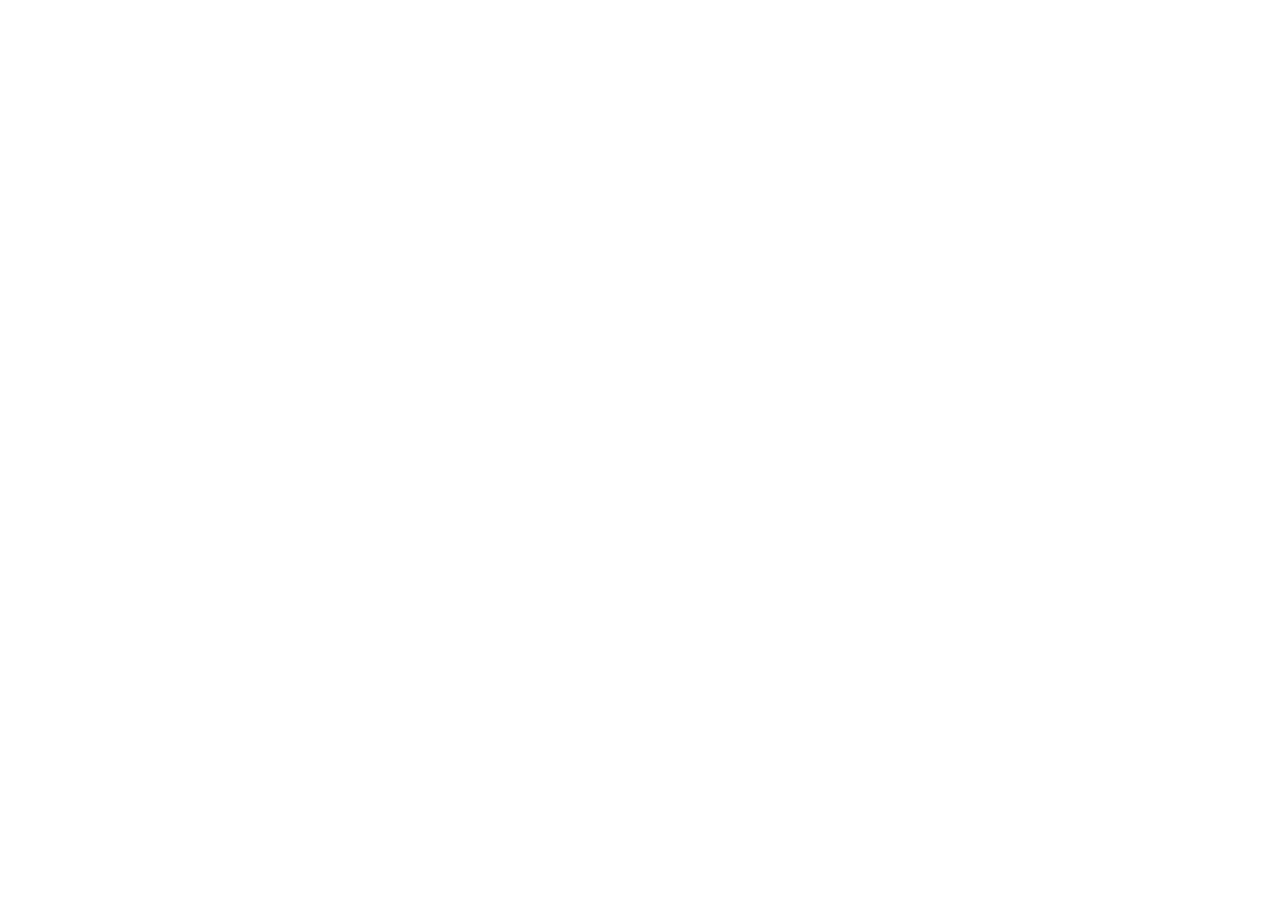
==== commit a64594e4: "Add Flutter portfolio" ====
--- a/index.html
+++ b/index.html
@@ -1,408 +1,45 @@
 <!DOCTYPE html>
-<!-- saved from url=(0036)https://midnight-routine.webflow.io/ -->
-<html data-wf-domain="midnight-routine.webflow.io" data-wf-page="5c997c6df11155f9b4885e10"
-  data-wf-site="5c997c6df111553b6b885e0d"
-  class="w-mod-js w-mod-ix wf-montserrat-n1-active wf-montserrat-n4-active wf-montserrat-n5-active wf-montserrat-n7-active wf-poppins-n6-active wf-montserrat-i1-active wf-montserrat-n2-active wf-montserrat-i2-active wf-montserrat-n3-active wf-montserrat-i3-active wf-montserrat-i4-active wf-montserrat-i5-active wf-montserrat-n6-active wf-montserrat-i6-active wf-montserrat-i7-active wf-montserrat-n8-active wf-montserrat-i8-active wf-montserrat-n9-active wf-montserrat-i9-active wf-poppins-n1-active wf-poppins-i1-active wf-poppins-n2-active wf-poppins-i2-active wf-poppins-n3-active wf-poppins-i3-active wf-poppins-n4-active wf-poppins-i4-active wf-poppins-n5-active wf-poppins-i5-active wf-poppins-i6-active wf-poppins-n7-active wf-poppins-i7-active wf-poppins-n8-active wf-poppins-i8-active wf-poppins-n9-active wf-poppins-i9-active wf-active">
+<html>
+<head>
+  <!--
+    If you are serving your web app in a path other than the root, change the
+    href value below to reflect the base path you are serving from.
 
-<head>
-  <meta http-equiv="Content-Type" content="text/html; charset=UTF-8">
-  <title>Portfolio - Webflow HTML website template</title>
-  <meta content="Midnight Routine" property="og:title">
-  <meta content="Portfolio" property="og:description">
-  <meta content="summary" name="twitter:card">
-  <meta content="width=device-width, initial-scale=1" name="viewport">
-  <meta content="Webflow" name="generator">
-  <link href="./resources/style.css" rel="stylesheet"
-    type="text/css">
-  <script src="./resources/webfont.js.download" type="text/javascript"></script>
-  <link rel="stylesheet" href="./resources/css" media="all">
-  <script
-    type="text/javascript">WebFont.load({ google: { families: ["Montserrat:100,100italic,200,200italic,300,300italic,400,400italic,500,500italic,600,600italic,700,700italic,800,800italic,900,900italic", "Poppins:100,100italic,200,200italic,300,300italic,regular,italic,500,500italic,600,600italic,700,700italic,800,800italic,900,900italic"] } });</script>
-  <!--[if lt IE 9]><script src="https://cdnjs.cloudflare.com/ajax/libs/html5shiv/3.7.3/html5shiv.min.js" type="text/javascript"></script><![endif]-->
-  <script
-    type="text/javascript">!function (o, c) { var n = c.documentElement, t = " w-mod-"; n.className += t + "js", ("ontouchstart" in o || o.DocumentTouch && c instanceof DocumentTouch) && (n.className += t + "touch") }(window, document);</script>
-  <link href="https://uploads-ssl.webflow.com/img/favicon.ico" rel="shortcut icon" type="image/x-icon">
-  <link href="https://uploads-ssl.webflow.com/img/webclip.png" rel="apple-touch-icon">
+    The path provided below has to start and end with a slash "/" in order for
+    it to work correctly.
+
+    Fore more details:
+    * https://developer.mozilla.org/en-US/docs/Web/HTML/Element/base
+  -->
+  <base href="/">
+
+  <meta charset="UTF-8">
+  <meta content="IE=Edge" http-equiv="X-UA-Compatible">
+  <meta name="description" content="A new Flutter project.">
+
+  <!-- iOS meta tags & icons -->
+  <meta name="apple-mobile-web-app-capable" content="yes">
+  <meta name="apple-mobile-web-app-status-bar-style" content="black">
+  <meta name="apple-mobile-web-app-title" content="portfolio_webapp">
+  <link rel="apple-touch-icon" href="icons/Icon-192.png">
+
+  <!-- Favicon -->
+  <link rel="icon" type="image/png" href="favicon.png"/>
+
+  <title>portfolio_webapp</title>
+  <link rel="manifest" href="manifest.json">
 </head>
-
-<body class="body">
-  <div data-collapse="medium" data-animation="default" data-duration="400" class="navigation w-nav">
-    <div class="navigation-items"><a href="https://midnight-routine.webflow.io/" id="w-node-b8fe5f6535b7-5f6535b5"
-        class="logo-link w-nav-brand w--current"><img
-          src="./resources/MR_logo.svg" width="104"
-          height="50" alt="" class="logo-image"></a>
-      <div id="w-node-b8fe5f6535b9-5f6535b5" class="navigation-wrap">
-        <nav role="navigation" class="navigation-items w-nav-menu"><a href="https://midnight-routine.webflow.io/"
-            class="w-nav-link w--current">Portfolio</a><a href="https://midnight-routine.webflow.io/about"
-            class="w-nav-link">About</a><a href="https://midnight-routine.webflow.io/#Email"
-            class="w-nav-link">Contact</a></nav>
-        <div class="menu-button w-nav-button"><img
-            src="./resources/5c997c6df11155d4ef885e23_menu-icon.png" width="22"
-            alt="" class="menu-icon"></div>
-      </div>
-    </div>
-    <div class="w-nav-overlay" data-wf-ignore=""></div>
-  </div>
-  <div class="section-3" id="cover">
-    <div class="columns-3 w-row">
-                <!-- DOWNLOAD THESE IMAGES AND REPLACE URLs --> 
-      <div class="column-7 w-col w-col-6"><img
-          src="./resources/5cabde810ca8b5069ae7a44e_Flat_illustration.png"
-          srcset="https://uploads-ssl.webflow.com/5c997c6df111553b6b885e0d/5cabde810ca8b5069ae7a44e_Flat_illustration-p-500.png 500w, https://uploads-ssl.webflow.com/5c997c6df111553b6b885e0d/5cabde810ca8b5069ae7a44e_Flat_illustration-p-800.png 800w, https://uploads-ssl.webflow.com/5c997c6df111553b6b885e0d/5cabde810ca8b5069ae7a44e_Flat_illustration-p-1080.png 1080w, https://uploads-ssl.webflow.com/5c997c6df111553b6b885e0d/5cabde810ca8b5069ae7a44e_Flat_illustration.png 1311w"
-          sizes="(max-width: 479px) 100vw, (max-width: 767px) 47vw, 30vw" alt=""></div>
-      <div class="w-col w-col-6">
-        <div class="div-block-14">
-          <div class="intro-wrap">
-            <div class="name-text">Mikkel S. K. Mogensen</div>
-            <div class="paragraph-light">Programmer |&nbsp;XR&nbsp;Developer | Interaction Designer |
-              2D&nbsp;&amp;&nbsp;3D&nbsp;Artist</div>
-            <div class="div-block-13">
-              <div class="text-block-2">Welcome to Midnight Routine! This site is still under construction ... A little
-                bit about myself, I'm an aspiring</div>
-              <div class="html-embed-2 html-embed-3 html-embed-4 w-embed">
-                <style>
- 
-                </style>
-
-                <div class="text-block-2"> <span class="txt-rotate" data-period="2000"
-                    data-rotate="[ &quot;programmer.&quot;, &quot;XR Developer.&quot;, &quot;artist.&quot;, &quot;polymath.&quot;, &quot;game designer.&quot;, &quot;food enthusiast.&quot;]"><span
-                      class="wrap">polymath.</span></span>
-                </div>
-              </div>
-            </div>
-          </div>
-        </div>
-      </div>
-    </div>
-    <div data-w-id="91ca6f71-14e5-98a4-5848-fb7926e6a652" class="scroll-indicator"
-    style="will-change: opacity; opacity: 0.88645;">
-    <div>
-      <div class="text-block">Scroll down</div><img
-        src="./resources/5caa2a121aed36502b6ed4b3_arrow-down-sign-to-navigate.svg"
-        alt="" class="image">
-    </div>
-  </div>
-  </div>
-
-  <div class="section portfolio">
-    <div id="w-node-8f65c72d8fc2-b4885e10" class="container">
-      <div id="w-node-8f65c72d8fc3-b4885e10" class="carrer-headline-wrap">
-        <h2 class="heading">My experience</h2>
-        <p class="paragraph-light myexperience">I&nbsp;live to satisfy my endless curiosity. I&nbsp;originally studied
-          industrial design; however, since my childhood I&nbsp;had a softspot for technology.&nbsp;This led me to
-          change my career path to do what I&nbsp;enjoy. I&nbsp;have always been fascinated by video game mechanics,
-          which led me to explore the indie developer scene. I&nbsp;eventually started making my own projects in Game
-          Maker and RPG&nbsp;maker around 2009 inspired by <strong>The Legend of Zelda</strong>, and <strong>Super Mario
-            Bros</strong> and <strong>Earthbound</strong>. I studied my bachelor and masters degree in Medialogy at
-          Aalborg University CPH, where I&nbsp;specialized in virtual and augmented reality. Did my internship at the
-          Virtual Learning Lab at Copenhagen university, where I&nbsp;was hired immediately after. I&nbsp;have many
-          years of experience working in Unity 3D, C#&nbsp;and Blender.</p>
-      </div>
-      <div id="w-node-8f65c72d8fc8-b4885e10" class="w-layout-grid work-experience-grid">
-        <div id="w-node-8f65c72d8fd9-b4885e10" class="work-position-wrap">
-          <div class="position-name-text">Medialogy&nbsp;B.Sc.</div>
-          <div class="paragraph-light cc-position-name">Young Padawan</div>
-          <div class="paragraph-tiny cc-paragraph-tiny-light">Sep 2014 — Aug 2017<br></div>
-        </div>
-        <div id="w-node-8f65c72d8fe1-b4885e10" class="work-position-wrap">
-          <div class="position-name-text">Medialogy M.Sc.</div>
-          <div class="paragraph-light cc-position-name">Jedi Master</div>
-          <div class="paragraph-tiny cc-paragraph-tiny-light">Aug 2017 — Jun 2019<br></div>
-        </div>
-        <div class="work-position-wrap">
-          <div class="position-name-text">Virtual Learning Lab</div>
-          <div class="paragraph-light cc-position-name">Internship (Unity developer)</div>
-          <div class="paragraph-tiny cc-paragraph-tiny-light">Sep 2018 — Dec 2019<br></div>
-        </div>
-        <div class="work-position-wrap">
-          <div class="position-name-text">Virtual Learning Lab</div>
-          <div class="paragraph-light cc-position-name">Lead Programmer and Interaction Designer</div>
-          <div class="paragraph-tiny cc-paragraph-tiny-light">Jan 2019 — Jun 2019<br></div>
-        </div>
-      </div>
-    </div>
-  </div>
-  <div class="section-2">
-    <h1 class="heading">Projects</h1>
-    <div class="w-layout-grid works-grid">
-      <div class="div-block-7"><a href="https://midnight-routine.webflow.io/work/blackscarab"
-          class="work-image cc-work-1 w-inline-block"></a>
-        <div class="descriptions"><a href="https://midnight-routine.webflow.io/work/blackscarab"
-            class="project-name-link">Black Scarab</a>
-          <div class="work-description">
-            <div class="gallery-description">This is one of my personal projects. The goal was to design a new,
-              user-friendly platform for experiencing exhibits in AR on a mobile device. The AR application gives users
-              a chance to explore Egyptian artifacts while being guided by an intuitive user interface.</div>
-          </div>
-        </div>
-        <div class="tag_container w-container">
-          <div class="tag tag_first c">C#</div>
-          <div class="tag">Unity 3D</div>
-          <div class="tag">Android</div>
-          <div class="tag">Vuforia</div>
-        </div>
-      </div>
-      <div id="w-node-cfaad69f00b4-b4885e10"><a href="https://midnight-routine.webflow.io/work/micropipetting"
-          class="work-image cc-work-3 w-inline-block"></a>
-        <div class="descriptions"><a href="https://midnight-routine.webflow.io/work/micropipetting"
-            class="project-name-link">Virtual Laboratory</a>
-          <div class="work-description">
-            <div class="gallery-description">Lab work is often expensive and sometimes dangerous. We explored how micro
-              pipetting could be taught in VR&nbsp;using force-enabled data gloves. </div>
-          </div>
-        </div>
-        <div class="work-description"></div>
-        <div class="tag_container w-container">
-          <div class="tag tag_first c">C#</div>
-          <div class="tag">Unity 3D</div>
-          <div class="tag vive">Vive</div>
-          <div class="tag">Data Glove</div>
-        </div>
-      </div>
-      <div id="w-node-1d5e9dbaee55-b4885e10"><a href="https://midnight-routine.webflow.io/work/robust"
-          class="work-image cc-work-4 w-inline-block"></a>
-        <div class="descriptions"><a href="https://midnight-routine.webflow.io/work/robust"
-            class="project-name-link">ROBUST&nbsp;Mobile Prototype</a>
-          <div class="work-description">
-            <div class="gallery-description">ROBUST is a learning game created by Samtænking. We were asked to create a
-              digital application for the game, which resulted in an Android app.</div>
-          </div>
-        </div>
-        <div class="tag_container w-container">
-          <div class="tag tag_first c">C#</div>
-          <div class="tag">Unity 3D</div>
-          <div class="tag">Blender</div>
-        </div>
-      </div>
-      <div><a href="https://midnight-routine.webflow.io/work/arexplorer"
-          class="work-image cc-work-2 w-inline-block"></a>
-        <div class="descriptions">
-          <div class="work-description"></div>
-        </div>
-        <div class="descriptions"><a href="https://midnight-routine.webflow.io/work/arexplorer"
-            class="project-name-link">AR&nbsp;Explorer</a>
-          <div class="work-description">
-            <div class="gallery-description">Can we teach users about our ancestors with 3D&nbsp;printed
-              replicas?&nbsp;Using a smartphone we overlay a 3D&nbsp;model of Phaisto's disc onto a clay model in real
-              time.</div>
-          </div>
-        </div>
-        <div class="tag_container w-container">
-          <div class="tag tag_first c">C#</div>
-          <div class="tag">Unity 3D</div>
-          <div class="tag">Android</div>
-          <div class="tag">ARCore</div>
-        </div>
-      </div>
-      <div class="div-block-7"><a href="https://midnight-routine.webflow.io/work/flowerwaltz"
-          class="work-image cc-work-5 w-inline-block"></a>
-        <div class="descriptions"><a href="https://midnight-routine.webflow.io/work/flowerwaltz"
-            class="project-name-link">Flower Waltz</a>
-          <div class="work-description">
-            <div class="gallery-description">Flower Waltz is an experiment based on my childhood. It uses compute
-              shaders to simulate hundreds of flower petals controlled by a mocap suit.</div>
-          </div>
-        </div>
-        <div class="tag_container w-container">
-          <div class="tag tag_first">C#</div>
-          <div class="tag">Unity 3D</div>
-          <div class="tag">Pure Data</div>
-          <div class="tag hlsl">HLSL</div>
-        </div>
-      </div>
-      <div class="div-block-7"><a href="https://midnight-routine.webflow.io/work/makropol"
-          class="work-image portfolio-makropol w-inline-block"></a>
-        <div class="descriptions"><a href="https://midnight-routine.webflow.io/work/makropol"
-            class="project-name-link">Makropol Internship</a>
-          <div class="work-description">
-            <div class="gallery-description">Makropol is a studio that specializes in VR&nbsp;productions. During my
-              internship I&nbsp;got the opportunity to work on an upcoming project.</div>
-          </div>
-        </div>
-        <div class="tag_container w-container">
-          <div class="tag tag_first">C#</div>
-          <div class="tag">Unity 3D</div>
-          <div class="tag hlsl">Cg</div>
-        </div>
-      </div>
-    </div>
-  </div>
-  <div class="section-2">
-    <h1 class="heading">Illustrations</h1>
-    <div class="w-layout-grid works-grid">
-      <div class="div-block-7"><a
-          href="https://uploads-ssl.webflow.com/5c997c6df111553b6b885e0d/5d38f3836145e5de41675b4d_Irene%20poster.png"
-          class="work-image gallery1 w-inline-block"></a>
-        <div class="descriptions"><a href="https://midnight-routine.webflow.io/work/arexplorer"
-            class="project-name-link">Irene&nbsp;Concept</a>
-          <div class="work-description"></div>
-        </div>
-        <div class="tag_container w-container">
-          <div class="tag solidworks">SolidWorks</div>
-          <div class="tag illustrator">Illustrator</div>
-        </div>
-      </div>
-      <div class="div-block-7"><a
-          href="https://uploads-ssl.webflow.com/5c997c6df111553b6b885e0d/5d38f5c27a00da4a13da55b9_poster_case_one-1.png"
-          class="work-image gallery2 w-inline-block"></a>
-        <div class="descriptions"><a href="https://midnight-routine.webflow.io/work/arexplorer"
-            class="project-name-link">Optimus Prime Concept </a>
-          <div class="work-description"></div>
-        </div>
-        <div class="tag_container w-container">
-          <div class="tag solidworks">SolidWorks</div>
-          <div class="tag illustrator">Illustrator</div>
-        </div>
-      </div>
-      <div class="div-block-7"><a
-          href="https://uploads-ssl.webflow.com/5c997c6df111553b6b885e0d/5d2d0ca82be6ba85e0deea06_Black%20Scarab%20No%20Tracks.jpg"
-          class="work-image gallery3 w-inline-block"></a>
-        <div class="descriptions"><a href="https://midnight-routine.webflow.io/work/arexplorer"
-            class="project-name-link">Black Scarab</a>
-          <div class="work-description"></div>
-        </div>
-        <div class="tag_container w-container">
-          <div class="tag">Blender</div>
-          <div class="tag photoshop">Photoshop</div>
-        </div>
-      </div>
-      <div class="div-block-7"><a
-          href="https://uploads-ssl.webflow.com/5c997c6df111553b6b885e0d/5d38f695e4f44065cab84df0_exercise_1_render_4.jpg"
-          class="work-image gallery4 w-inline-block"></a>
-        <div class="descriptions"><a href="https://midnight-routine.webflow.io/work/arexplorer"
-            class="project-name-link">Lighting Exercise #25</a>
-          <div class="work-description"></div>
-        </div>
-        <div class="tag_container w-container">
-          <div class="tag">Blender</div>
-          <div class="tag">Cycles</div>
-        </div>
-      </div>
-      <div class="div-block-7"><a
-          href="https://uploads-ssl.webflow.com/5c997c6df111553b6b885e0d/5d38f8a37546598dcc06a652_soap_dispenser_psd.png"
-          class="work-image gallery5 w-inline-block"></a>
-        <div class="descriptions"><a href="https://midnight-routine.webflow.io/work/arexplorer"
-            class="project-name-link">Lighting Exercise #11</a>
-          <div class="work-description"></div>
-        </div>
-        <div class="tag_container w-container">
-          <div class="tag">Blender</div>
-          <div class="tag">Cycles</div>
-        </div>
-      </div>
-    </div>
-  </div>
-  <div class="section cc-contact">
-    <div class="container">
-      <div class="contact">
-        <div class="contact-headline">
-          <h3 class="heading">Want to get in touch?</h3>
-        </div>
-        <div class="contact-form-wrap">
-          <div class="w-form">
-            <form id="wf-form-Email-Form" name="wf-form-Email-Form" data-name="Email Form" class="contact-form">
-              <div class="w-layout-grid contact-form-grid">
-                <div id="w-node-a852d0df4a32-d0df4a24"><label for="Name-3">Name</label><input type="text"
-                    class="text-field w-input" maxlength="256" name="Name" data-name="Name"
-                    placeholder="Enter your name" id="Name"></div>
-                <div id="w-node-a852d0df4a36-d0df4a24"><label for="Email-3">Email Address</label><input type="email"
-                    class="text-field w-input" maxlength="256" name="Email" data-name="Email"
-                    placeholder="Enter your email" id="Email" required=""></div>
-                <div id="w-node-a852d0df4a3a-d0df4a24"><label for="Message">Form Label</label><textarea id="Message"
-                    name="Message" placeholder="Enter your message" maxlength="5000" data-name="Message"
-                    class="text-field cc-textarea w-input"></textarea></div>
-              </div><input type="submit" value="Submit" data-wait="Please wait..." class="button w-button">
-            </form>
-            <div class="status-message cc-success-message w-form-done">
-              <div>Thank you! Your submission has been received!</div>
-            </div>
-            <div class="status-message cc-error-message w-form-fail">
-              <div>Oops! Something went wrong while submitting the form.</div>
-            </div>
-          </div>
-        </div>
-      </div>
-    </div>
-  </div>
-  <div class="footer-wrap">
-    <div><a href="https://webflow.com/" target="_blank" class="webflow-link w-inline-block"><img
-          src="./resources/5c997c6df111558692885e28_webflow-w-small@2x.png"
-          width="15" alt="" class="webflow-logo-tiny">
-        <div class="paragraph-tiny">Powered by Webflow</div>
-      </a></div>
-    <div class="footer-links"><a href="https://www.facebook.com/0x16e8bea" target="_blank"
-        class="footer-item">Facebook</a><a href="https://www.linkedin.com/in/mikkel-mogensen-226739109/" target="_blank"
-        class="footer-item">LinkeDin</a></div>
-  </div>
-  <script src="./resources/jquery-3.4.1.min.220afd743d.js.download"
-    type="text/javascript" integrity="sha256-CSXorXvZcTkaix6Yvo6HppcZGetbYMGWSFlBw8HfCJo="
-    crossorigin="anonymous"></script>
-  <script src="./resources/webflow.00ac438f5.js.download"
-    type="text/javascript"></script>
-  <!--[if lte IE 9]><script src="//cdnjs.cloudflare.com/ajax/libs/placeholders/3.0.2/placeholders.min.js"></script><![endif]-->
+<body>
+  <!-- This script installs service_worker.js to provide PWA functionality to
+       application. For more information, see:
+       https://developers.google.com/web/fundamentals/primers/service-workers -->
   <script>
-    var TxtRotate = function (el, toRotate, period) {
-      this.toRotate = toRotate;
-      this.el = el;
-      this.loopNum = 0;
-      this.period = parseInt(period, 10) || 2000;
-      this.txt = '';
-      this.tick();
-      this.isDeleting = false;
-    };
-
-    TxtRotate.prototype.tick = function () {
-      var i = this.loopNum % this.toRotate.length;
-      var fullTxt = this.toRotate[i];
-
-      if (this.isDeleting) {
-        this.txt = fullTxt.substring(0, this.txt.length - 1);
-      } else {
-        this.txt = fullTxt.substring(0, this.txt.length + 1);
-      }
-
-      this.el.innerHTML = '<span class="wrap">' + this.txt + '</span>';
-
-      var that = this;
-      var delta = 300 - Math.random() * 100;
-
-      if (this.isDeleting) { delta /= 2; }
-
-      if (!this.isDeleting && this.txt === fullTxt) {
-        delta = this.period;
-        this.isDeleting = true;
-      } else if (this.isDeleting && this.txt === '') {
-        this.isDeleting = false;
-        this.loopNum++;
-        delta = 500;
-      }
-
-      setTimeout(function () {
-        that.tick();
-      }, delta);
-    };
-
-    window.onload = function () {
-      var elements = document.getElementsByClassName('txt-rotate');
-      for (var i = 0; i < elements.length; i++) {
-        var toRotate = elements[i].getAttribute('data-rotate');
-        var period = elements[i].getAttribute('data-period');
-        if (toRotate) {
-          new TxtRotate(elements[i], JSON.parse(toRotate), period);
-        }
-      }
-      // INJECT CSS
-      var css = document.createElement("style");
-      css.type = "text/css";
-      css.innerHTML = ".txt-rotate > .wrap { border-right: 0.08em solid #666 }";
-      document.body.appendChild(css);
-    };
+    if ('serviceWorker' in navigator) {
+      window.addEventListener('flutter-first-frame', function () {
+        navigator.serviceWorker.register('flutter_service_worker.js?v=2861426325');
+      });
+    }
   </script>
-  <style type="text/css">
-    .txt-rotate>.wrap {
-      border-right: 0.08em solid #666
-    }
-  </style>
+  <script src="main.dart.js" type="application/javascript"></script>
 </body>
-
-</html>+</html>
